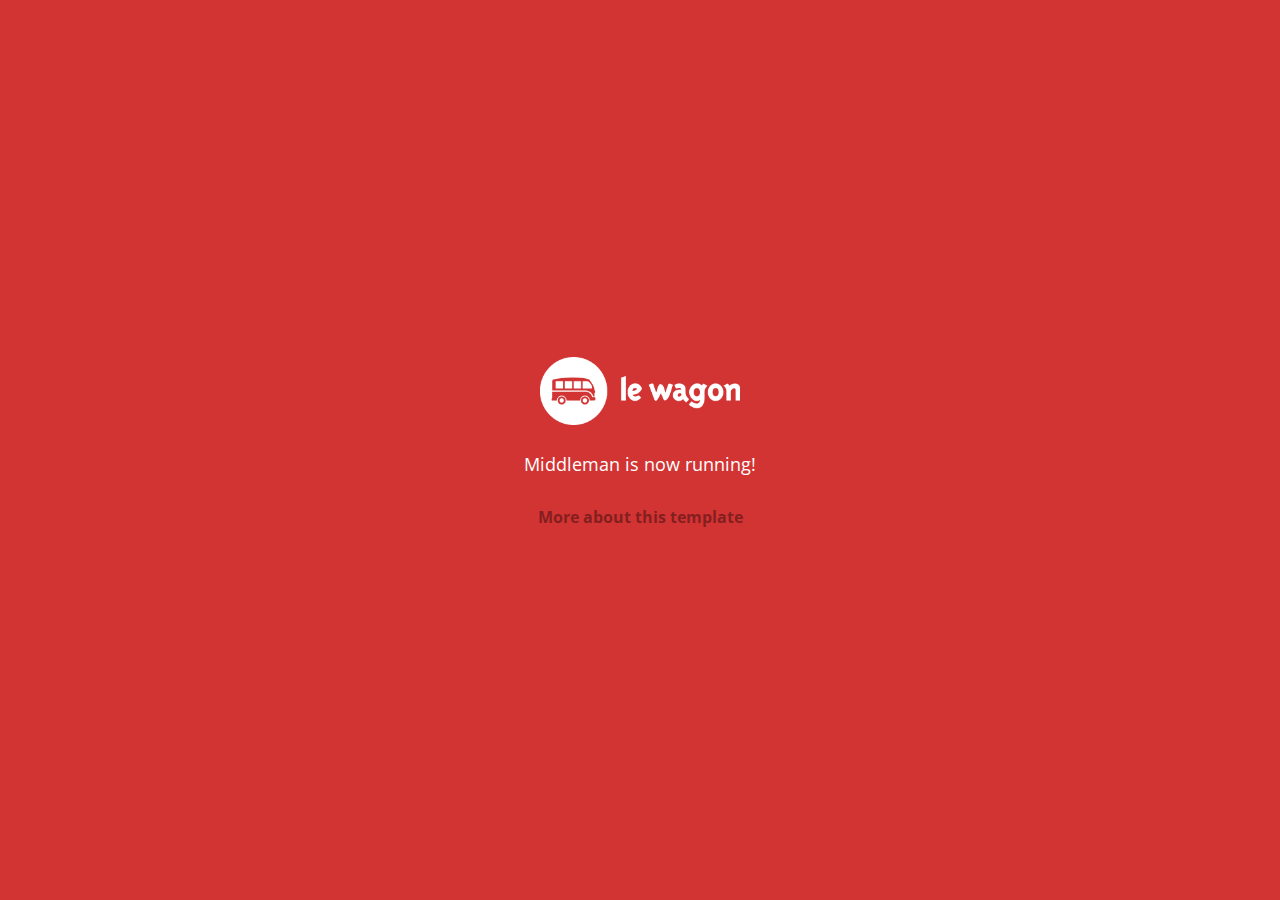
==== index.html @ cd5a6ce0 "Automated commit at 2017-08-28 08:58:34 UTC by middleman-deploy 2.0.0-alpha" ====
<!doctype html>
<html>
  <head>
    <meta charset="utf-8">
    <meta http-equiv="x-ua-compatible" content="ie=edge">
    <meta name="viewport"
          content="width=device-width, initial-scale=1, shrink-to-fit=no">
    <!-- Use the title from a page's frontmatter if it has one -->
    <title>Le Wagon - Middleman</title>
    <link href="stylesheets/application-3c48b980.css" rel="stylesheet" />
    <script src="javascripts/application-93de88c9.js"></script>
    <link href="images/favicon-f15af148.png" rel="icon" type="image/png" />
  </head>
  <body>
    <div id="home">
  <div class="home-content">
    <img src="images/logo-acc9c0ec.png" width="200" alt="Logo" />
    <p>
      Middleman is now running!
    </p>
    <p class="about">
      <a href="about.html">More about this template</a>
    </p>
  </div>
</div>

  </body>
</html>
---- stylesheets/application-3c48b980.css ----
@import url("https://fonts.googleapis.com/css?family=Open+Sans:400,300,700|Raleway:400,100,300,700,500");/*!
 * Bootstrap v3.3.7 (http://getbootstrap.com)
 * Copyright 2011-2016 Twitter, Inc.
 * Licensed under MIT (https://github.com/twbs/bootstrap/blob/master/LICENSE)
 *//*! normalize.css v3.0.3 | MIT License | github.com/necolas/normalize.css */html{font-family:sans-serif;-ms-text-size-adjust:100%;-webkit-text-size-adjust:100%}body{margin:0}article,aside,details,figcaption,figure,footer,header,hgroup,main,menu,nav,section,summary{display:block}audio,canvas,progress,video{display:inline-block;vertical-align:baseline}audio:not([controls]){display:none;height:0}[hidden],template{display:none}a{background-color:transparent}a:active,a:hover{outline:0}abbr[title]{border-bottom:1px dotted}b,strong{font-weight:bold}dfn{font-style:italic}h1{font-size:2em;margin:0.67em 0}mark{background:#ff0;color:#000}small{font-size:80%}sub,sup{font-size:75%;line-height:0;position:relative;vertical-align:baseline}sup{top:-0.5em}sub{bottom:-0.25em}img{border:0}svg:not(:root){overflow:hidden}figure{margin:1em 40px}hr{-webkit-box-sizing:content-box;box-sizing:content-box;height:0}pre{overflow:auto}code,kbd,pre,samp{font-family:monospace, monospace;font-size:1em}button,input,optgroup,select,textarea{color:inherit;font:inherit;margin:0}button{overflow:visible}button,select{text-transform:none}button,html input[type="button"],input[type="reset"],input[type="submit"]{-webkit-appearance:button;cursor:pointer}button[disabled],html input[disabled]{cursor:default}button::-moz-focus-inner,input::-moz-focus-inner{border:0;padding:0}input{line-height:normal}input[type="checkbox"],input[type="radio"]{-webkit-box-sizing:border-box;box-sizing:border-box;padding:0}input[type="number"]::-webkit-inner-spin-button,input[type="number"]::-webkit-outer-spin-button{height:auto}input[type="search"]{-webkit-appearance:textfield;-webkit-box-sizing:content-box;box-sizing:content-box}input[type="search"]::-webkit-search-cancel-button,input[type="search"]::-webkit-search-decoration{-webkit-appearance:none}fieldset{border:1px solid #c0c0c0;margin:0 2px;padding:0.35em 0.625em 0.75em}legend{border:0;padding:0}textarea{overflow:auto}optgroup{font-weight:bold}table{border-collapse:collapse;border-spacing:0}td,th{padding:0}/*! Source: https://github.com/h5bp/html5-boilerplate/blob/master/src/css/main.css */@media print{*,*:before,*:after{background:transparent !important;color:#000 !important;-webkit-box-shadow:none !important;box-shadow:none !important;text-shadow:none !important}a,a:visited{text-decoration:underline}a[href]:after{content:" (" attr(href) ")"}abbr[title]:after{content:" (" attr(title) ")"}a[href^="#"]:after,a[href^="javascript:"]:after{content:""}pre,blockquote{border:1px solid #999;page-break-inside:avoid}thead{display:table-header-group}tr,img{page-break-inside:avoid}img{max-width:100% !important}p,h2,h3{orphans:3;widows:3}h2,h3{page-break-after:avoid}.navbar{display:none}.btn>.caret,.dropup>.btn>.caret{border-top-color:#000 !important}.label{border:1px solid #000}.table{border-collapse:collapse !important}.table td,.table th{background-color:#fff !important}.table-bordered th,.table-bordered td{border:1px solid #ddd !important}}@font-face{font-family:'Glyphicons Halflings';src:url("../assets/bootstrap/glyphicons-halflings-regular-86b6f62b.eot");src:url("../assets/bootstrap/glyphicons-halflings-regular-86b6f62b.eot?#iefix") format("embedded-opentype"),url("../assets/bootstrap/glyphicons-halflings-regular-ca35b697.woff2") format("woff2"),url("../assets/bootstrap/glyphicons-halflings-regular-278e49a8.woff") format("woff"),url("../assets/bootstrap/glyphicons-halflings-regular-44bc1850.ttf") format("truetype"),url("../assets/bootstrap/glyphicons-halflings-regular-de51a849.svg#glyphicons_halflingsregular") format("svg")}.glyphicon{position:relative;top:1px;display:inline-block;font-family:'Glyphicons Halflings';font-style:normal;font-weight:normal;line-height:1;-webkit-font-smoothing:antialiased;-moz-osx-font-smoothing:grayscale}.glyphicon-asterisk:before{content:"\002a"}.glyphicon-plus:before{content:"\002b"}.glyphicon-euro:before,.glyphicon-eur:before{content:"\20ac"}.glyphicon-minus:before{content:"\2212"}.glyphicon-cloud:before{content:"\2601"}.glyphicon-envelope:before{content:"\2709"}.glyphicon-pencil:before{content:"\270f"}.glyphicon-glass:before{content:"\e001"}.glyphicon-music:before{content:"\e002"}.glyphicon-search:before{content:"\e003"}.glyphicon-heart:before{content:"\e005"}.glyphicon-star:before{content:"\e006"}.glyphicon-star-empty:before{content:"\e007"}.glyphicon-user:before{content:"\e008"}.glyphicon-film:before{content:"\e009"}.glyphicon-th-large:before{content:"\e010"}.glyphicon-th:before{content:"\e011"}.glyphicon-th-list:before{content:"\e012"}.glyphicon-ok:before{content:"\e013"}.glyphicon-remove:before{content:"\e014"}.glyphicon-zoom-in:before{content:"\e015"}.glyphicon-zoom-out:before{content:"\e016"}.glyphicon-off:before{content:"\e017"}.glyphicon-signal:before{content:"\e018"}.glyphicon-cog:before{content:"\e019"}.glyphicon-trash:before{content:"\e020"}.glyphicon-home:before{content:"\e021"}.glyphicon-file:before{content:"\e022"}.glyphicon-time:before{content:"\e023"}.glyphicon-road:before{content:"\e024"}.glyphicon-download-alt:before{content:"\e025"}.glyphicon-download:before{content:"\e026"}.glyphicon-upload:before{content:"\e027"}.glyphicon-inbox:before{content:"\e028"}.glyphicon-play-circle:before{content:"\e029"}.glyphicon-repeat:before{content:"\e030"}.glyphicon-refresh:before{content:"\e031"}.glyphicon-list-alt:before{content:"\e032"}.glyphicon-lock:before{content:"\e033"}.glyphicon-flag:before{content:"\e034"}.glyphicon-headphones:before{content:"\e035"}.glyphicon-volume-off:before{content:"\e036"}.glyphicon-volume-down:before{content:"\e037"}.glyphicon-volume-up:before{content:"\e038"}.glyphicon-qrcode:before{content:"\e039"}.glyphicon-barcode:before{content:"\e040"}.glyphicon-tag:before{content:"\e041"}.glyphicon-tags:before{content:"\e042"}.glyphicon-book:before{content:"\e043"}.glyphicon-bookmark:before{content:"\e044"}.glyphicon-print:before{content:"\e045"}.glyphicon-camera:before{content:"\e046"}.glyphicon-font:before{content:"\e047"}.glyphicon-bold:before{content:"\e048"}.glyphicon-italic:before{content:"\e049"}.glyphicon-text-height:before{content:"\e050"}.glyphicon-text-width:before{content:"\e051"}.glyphicon-align-left:before{content:"\e052"}.glyphicon-align-center:before{content:"\e053"}.glyphicon-align-right:before{content:"\e054"}.glyphicon-align-justify:before{content:"\e055"}.glyphicon-list:before{content:"\e056"}.glyphicon-indent-left:before{content:"\e057"}.glyphicon-indent-right:before{content:"\e058"}.glyphicon-facetime-video:before{content:"\e059"}.glyphicon-picture:before{content:"\e060"}.glyphicon-map-marker:before{content:"\e062"}.glyphicon-adjust:before{content:"\e063"}.glyphicon-tint:before{content:"\e064"}.glyphicon-edit:before{content:"\e065"}.glyphicon-share:before{content:"\e066"}.glyphicon-check:before{content:"\e067"}.glyphicon-move:before{content:"\e068"}.glyphicon-step-backward:before{content:"\e069"}.glyphicon-fast-backward:before{content:"\e070"}.glyphicon-backward:before{content:"\e071"}.glyphicon-play:before{content:"\e072"}.glyphicon-pause:before{content:"\e073"}.glyphicon-stop:before{content:"\e074"}.glyphicon-forward:before{content:"\e075"}.glyphicon-fast-forward:before{content:"\e076"}.glyphicon-step-forward:before{content:"\e077"}.glyphicon-eject:before{content:"\e078"}.glyphicon-chevron-left:before{content:"\e079"}.glyphicon-chevron-right:before{content:"\e080"}.glyphicon-plus-sign:before{content:"\e081"}.glyphicon-minus-sign:before{content:"\e082"}.glyphicon-remove-sign:before{content:"\e083"}.glyphicon-ok-sign:before{content:"\e084"}.glyphicon-question-sign:before{content:"\e085"}.glyphicon-info-sign:before{content:"\e086"}.glyphicon-screenshot:before{content:"\e087"}.glyphicon-remove-circle:before{content:"\e088"}.glyphicon-ok-circle:before{content:"\e089"}.glyphicon-ban-circle:before{content:"\e090"}.glyphicon-arrow-left:before{content:"\e091"}.glyphicon-arrow-right:before{content:"\e092"}.glyphicon-arrow-up:before{content:"\e093"}.glyphicon-arrow-down:before{content:"\e094"}.glyphicon-share-alt:before{content:"\e095"}.glyphicon-resize-full:before{content:"\e096"}.glyphicon-resize-small:before{content:"\e097"}.glyphicon-exclamation-sign:before{content:"\e101"}.glyphicon-gift:before{content:"\e102"}.glyphicon-leaf:before{content:"\e103"}.glyphicon-fire:before{content:"\e104"}.glyphicon-eye-open:before{content:"\e105"}.glyphicon-eye-close:before{content:"\e106"}.glyphicon-warning-sign:before{content:"\e107"}.glyphicon-plane:before{content:"\e108"}.glyphicon-calendar:before{content:"\e109"}.glyphicon-random:before{content:"\e110"}.glyphicon-comment:before{content:"\e111"}.glyphicon-magnet:before{content:"\e112"}.glyphicon-chevron-up:before{content:"\e113"}.glyphicon-chevron-down:before{content:"\e114"}.glyphicon-retweet:before{content:"\e115"}.glyphicon-shopping-cart:before{content:"\e116"}.glyphicon-folder-close:before{content:"\e117"}.glyphicon-folder-open:before{content:"\e118"}.glyphicon-resize-vertical:before{content:"\e119"}.glyphicon-resize-horizontal:before{content:"\e120"}.glyphicon-hdd:before{content:"\e121"}.glyphicon-bullhorn:before{content:"\e122"}.glyphicon-bell:before{content:"\e123"}.glyphicon-certificate:before{content:"\e124"}.glyphicon-thumbs-up:before{content:"\e125"}.glyphicon-thumbs-down:before{content:"\e126"}.glyphicon-hand-right:before{content:"\e127"}.glyphicon-hand-left:before{content:"\e128"}.glyphicon-hand-up:before{content:"\e129"}.glyphicon-hand-down:before{content:"\e130"}.glyphicon-circle-arrow-right:before{content:"\e131"}.glyphicon-circle-arrow-left:before{content:"\e132"}.glyphicon-circle-arrow-up:before{content:"\e133"}.glyphicon-circle-arrow-down:before{content:"\e134"}.glyphicon-globe:before{content:"\e135"}.glyphicon-wrench:before{content:"\e136"}.glyphicon-tasks:before{content:"\e137"}.glyphicon-filter:before{content:"\e138"}.glyphicon-briefcase:before{content:"\e139"}.glyphicon-fullscreen:before{content:"\e140"}.glyphicon-dashboard:before{content:"\e141"}.glyphicon-paperclip:before{content:"\e142"}.glyphicon-heart-empty:before{content:"\e143"}.glyphicon-link:before{content:"\e144"}.glyphicon-phone:before{content:"\e145"}.glyphicon-pushpin:before{content:"\e146"}.glyphicon-usd:before{content:"\e148"}.glyphicon-gbp:before{content:"\e149"}.glyphicon-sort:before{content:"\e150"}.glyphicon-sort-by-alphabet:before{content:"\e151"}.glyphicon-sort-by-alphabet-alt:before{content:"\e152"}.glyphicon-sort-by-order:before{content:"\e153"}.glyphicon-sort-by-order-alt:before{content:"\e154"}.glyphicon-sort-by-attributes:before{content:"\e155"}.glyphicon-sort-by-attributes-alt:before{content:"\e156"}.glyphicon-unchecked:before{content:"\e157"}.glyphicon-expand:before{content:"\e158"}.glyphicon-collapse-down:before{content:"\e159"}.glyphicon-collapse-up:before{content:"\e160"}.glyphicon-log-in:before{content:"\e161"}.glyphicon-flash:before{content:"\e162"}.glyphicon-log-out:before{content:"\e163"}.glyphicon-new-window:before{content:"\e164"}.glyphicon-record:before{content:"\e165"}.glyphicon-save:before{content:"\e166"}.glyphicon-open:before{content:"\e167"}.glyphicon-saved:before{content:"\e168"}.glyphicon-import:before{content:"\e169"}.glyphicon-export:before{content:"\e170"}.glyphicon-send:before{content:"\e171"}.glyphicon-floppy-disk:before{content:"\e172"}.glyphicon-floppy-saved:before{content:"\e173"}.glyphicon-floppy-remove:before{content:"\e174"}.glyphicon-floppy-save:before{content:"\e175"}.glyphicon-floppy-open:before{content:"\e176"}.glyphicon-credit-card:before{content:"\e177"}.glyphicon-transfer:before{content:"\e178"}.glyphicon-cutlery:before{content:"\e179"}.glyphicon-header:before{content:"\e180"}.glyphicon-compressed:before{content:"\e181"}.glyphicon-earphone:before{content:"\e182"}.glyphicon-phone-alt:before{content:"\e183"}.glyphicon-tower:before{content:"\e184"}.glyphicon-stats:before{content:"\e185"}.glyphicon-sd-video:before{content:"\e186"}.glyphicon-hd-video:before{content:"\e187"}.glyphicon-subtitles:before{content:"\e188"}.glyphicon-sound-stereo:before{content:"\e189"}.glyphicon-sound-dolby:before{content:"\e190"}.glyphicon-sound-5-1:before{content:"\e191"}.glyphicon-sound-6-1:before{content:"\e192"}.glyphicon-sound-7-1:before{content:"\e193"}.glyphicon-copyright-mark:before{content:"\e194"}.glyphicon-registration-mark:before{content:"\e195"}.glyphicon-cloud-download:before{content:"\e197"}.glyphicon-cloud-upload:before{content:"\e198"}.glyphicon-tree-conifer:before{content:"\e199"}.glyphicon-tree-deciduous:before{content:"\e200"}.glyphicon-cd:before{content:"\e201"}.glyphicon-save-file:before{content:"\e202"}.glyphicon-open-file:before{content:"\e203"}.glyphicon-level-up:before{content:"\e204"}.glyphicon-copy:before{content:"\e205"}.glyphicon-paste:before{content:"\e206"}.glyphicon-alert:before{content:"\e209"}.glyphicon-equalizer:before{content:"\e210"}.glyphicon-king:before{content:"\e211"}.glyphicon-queen:before{content:"\e212"}.glyphicon-pawn:before{content:"\e213"}.glyphicon-bishop:before{content:"\e214"}.glyphicon-knight:before{content:"\e215"}.glyphicon-baby-formula:before{content:"\e216"}.glyphicon-tent:before{content:"\26fa"}.glyphicon-blackboard:before{content:"\e218"}.glyphicon-bed:before{content:"\e219"}.glyphicon-apple:before{content:"\f8ff"}.glyphicon-erase:before{content:"\e221"}.glyphicon-hourglass:before{content:"\231b"}.glyphicon-lamp:before{content:"\e223"}.glyphicon-duplicate:before{content:"\e224"}.glyphicon-piggy-bank:before{content:"\e225"}.glyphicon-scissors:before{content:"\e226"}.glyphicon-bitcoin:before{content:"\e227"}.glyphicon-btc:before{content:"\e227"}.glyphicon-xbt:before{content:"\e227"}.glyphicon-yen:before{content:"\00a5"}.glyphicon-jpy:before{content:"\00a5"}.glyphicon-ruble:before{content:"\20bd"}.glyphicon-rub:before{content:"\20bd"}.glyphicon-scale:before{content:"\e230"}.glyphicon-ice-lolly:before{content:"\e231"}.glyphicon-ice-lolly-tasted:before{content:"\e232"}.glyphicon-education:before{content:"\e233"}.glyphicon-option-horizontal:before{content:"\e234"}.glyphicon-option-vertical:before{content:"\e235"}.glyphicon-menu-hamburger:before{content:"\e236"}.glyphicon-modal-window:before{content:"\e237"}.glyphicon-oil:before{content:"\e238"}.glyphicon-grain:before{content:"\e239"}.glyphicon-sunglasses:before{content:"\e240"}.glyphicon-text-size:before{content:"\e241"}.glyphicon-text-color:before{content:"\e242"}.glyphicon-text-background:before{content:"\e243"}.glyphicon-object-align-top:before{content:"\e244"}.glyphicon-object-align-bottom:before{content:"\e245"}.glyphicon-object-align-horizontal:before{content:"\e246"}.glyphicon-object-align-left:before{content:"\e247"}.glyphicon-object-align-vertical:before{content:"\e248"}.glyphicon-object-align-right:before{content:"\e249"}.glyphicon-triangle-right:before{content:"\e250"}.glyphicon-triangle-left:before{content:"\e251"}.glyphicon-triangle-bottom:before{content:"\e252"}.glyphicon-triangle-top:before{content:"\e253"}.glyphicon-console:before{content:"\e254"}.glyphicon-superscript:before{content:"\e255"}.glyphicon-subscript:before{content:"\e256"}.glyphicon-menu-left:before{content:"\e257"}.glyphicon-menu-right:before{content:"\e258"}.glyphicon-menu-down:before{content:"\e259"}.glyphicon-menu-up:before{content:"\e260"}*{-webkit-box-sizing:border-box;box-sizing:border-box}*:before,*:after{-webkit-box-sizing:border-box;box-sizing:border-box}html{font-size:10px;-webkit-tap-highlight-color:transparent}body{font-family:"Open Sans", "Helvetica", "sans-serif";font-size:18px;line-height:1.42857143;color:#333333;background-color:#F4F4F4}input,button,select,textarea{font-family:inherit;font-size:inherit;line-height:inherit}a{color:#469AE0;text-decoration:none}a:hover,a:focus{color:#1f74ba;text-decoration:underline}a:focus{outline:5px auto -webkit-focus-ring-color;outline-offset:-2px}figure{margin:0}img{vertical-align:middle}.img-responsive{display:block;max-width:100%;height:auto}.img-rounded{border-radius:2px}.img-thumbnail{padding:4px;line-height:1.42857143;background-color:#F4F4F4;border:1px solid #ddd;border-radius:2px;-webkit-transition:all 0.2s ease-in-out;transition:all 0.2s ease-in-out;display:inline-block;max-width:100%;height:auto}.img-circle{border-radius:50%}hr{margin-top:25px;margin-bottom:25px;border:0;border-top:1px solid #eeeeee}.sr-only{position:absolute;width:1px;height:1px;margin:-1px;padding:0;overflow:hidden;clip:rect(0, 0, 0, 0);border:0}.sr-only-focusable:active,.sr-only-focusable:focus{position:static;width:auto;height:auto;margin:0;overflow:visible;clip:auto}[role="button"]{cursor:pointer}h1,h2,h3,h4,h5,h6,.h1,.h2,.h3,.h4,.h5,.h6{font-family:"Raleway", "Helvetica", "sans-serif";font-weight:500;line-height:1.1;color:inherit}h1 small,h1 .small,h2 small,h2 .small,h3 small,h3 .small,h4 small,h4 .small,h5 small,h5 .small,h6 small,h6 .small,.h1 small,.h1 .small,.h2 small,.h2 .small,.h3 small,.h3 .small,.h4 small,.h4 .small,.h5 small,.h5 .small,.h6 small,.h6 .small{font-weight:normal;line-height:1;color:#777777}h1,.h1,h2,.h2,h3,.h3{margin-top:25px;margin-bottom:12.5px}h1 small,h1 .small,.h1 small,.h1 .small,h2 small,h2 .small,.h2 small,.h2 .small,h3 small,h3 .small,.h3 small,.h3 .small{font-size:65%}h4,.h4,h5,.h5,h6,.h6{margin-top:12.5px;margin-bottom:12.5px}h4 small,h4 .small,.h4 small,.h4 .small,h5 small,h5 .small,.h5 small,.h5 .small,h6 small,h6 .small,.h6 small,.h6 .small{font-size:75%}h1,.h1{font-size:46px}h2,.h2{font-size:38px}h3,.h3{font-size:31px}h4,.h4{font-size:23px}h5,.h5{font-size:18px}h6,.h6{font-size:16px}p{margin:0 0 12.5px}.lead{margin-bottom:25px;font-size:20px;font-weight:300;line-height:1.4}@media (min-width: 768px){.lead{font-size:27px}}small,.small{font-size:88%}mark,.mark{background-color:#fcf8e3;padding:.2em}.text-left{text-align:left}.text-right{text-align:right}.text-center{text-align:center}.text-justify{text-align:justify}.text-nowrap{white-space:nowrap}.text-lowercase{text-transform:lowercase}.text-uppercase,.initialism{text-transform:uppercase}.text-capitalize{text-transform:capitalize}.text-muted{color:#777777}.text-primary{color:#469AE0}a.text-primary:hover,a.text-primary:focus{color:#2381d0}.text-success{color:#3c763d}a.text-success:hover,a.text-success:focus{color:#2b542c}.text-info{color:#31708f}a.text-info:hover,a.text-info:focus{color:#245269}.text-warning{color:#8a6d3b}a.text-warning:hover,a.text-warning:focus{color:#66512c}.text-danger{color:#a94442}a.text-danger:hover,a.text-danger:focus{color:#843534}.bg-primary{color:#fff}.bg-primary{background-color:#469AE0}a.bg-primary:hover,a.bg-primary:focus{background-color:#2381d0}.bg-success{background-color:#dff0d8}a.bg-success:hover,a.bg-success:focus{background-color:#c1e2b3}.bg-info{background-color:#d9edf7}a.bg-info:hover,a.bg-info:focus{background-color:#afd9ee}.bg-warning{background-color:#fcf8e3}a.bg-warning:hover,a.bg-warning:focus{background-color:#f7ecb5}.bg-danger{background-color:#f2dede}a.bg-danger:hover,a.bg-danger:focus{background-color:#e4b9b9}.page-header{padding-bottom:11.5px;margin:50px 0 25px;border-bottom:1px solid #eeeeee}ul,ol{margin-top:0;margin-bottom:12.5px}ul ul,ul ol,ol ul,ol ol{margin-bottom:0}.list-unstyled{padding-left:0;list-style:none}.list-inline{padding-left:0;list-style:none;margin-left:-5px}.list-inline>li{display:inline-block;padding-left:5px;padding-right:5px}dl{margin-top:0;margin-bottom:25px}dt,dd{line-height:1.42857143}dt{font-weight:bold}dd{margin-left:0}.dl-horizontal dd:before,.dl-horizontal dd:after{content:" ";display:table}.dl-horizontal dd:after{clear:both}@media (min-width: 768px){.dl-horizontal dt{float:left;width:160px;clear:left;text-align:right;overflow:hidden;text-overflow:ellipsis;white-space:nowrap}.dl-horizontal dd{margin-left:180px}}abbr[title],abbr[data-original-title]{cursor:help;border-bottom:1px dotted #777777}.initialism{font-size:90%}blockquote{padding:12.5px 25px;margin:0 0 25px;font-size:22.5px;border-left:5px solid #eeeeee}blockquote p:last-child,blockquote ul:last-child,blockquote ol:last-child{margin-bottom:0}blockquote footer,blockquote small,blockquote .small{display:block;font-size:80%;line-height:1.42857143;color:#777777}blockquote footer:before,blockquote small:before,blockquote .small:before{content:'\2014 \00A0'}.blockquote-reverse,blockquote.pull-right{padding-right:15px;padding-left:0;border-right:5px solid #eeeeee;border-left:0;text-align:right}.blockquote-reverse footer:before,.blockquote-reverse small:before,.blockquote-reverse .small:before,blockquote.pull-right footer:before,blockquote.pull-right small:before,blockquote.pull-right .small:before{content:''}.blockquote-reverse footer:after,.blockquote-reverse small:after,.blockquote-reverse .small:after,blockquote.pull-right footer:after,blockquote.pull-right small:after,blockquote.pull-right .small:after{content:'\00A0 \2014'}address{margin-bottom:25px;font-style:normal;line-height:1.42857143}code,kbd,pre,samp{font-family:Menlo, Monaco, Consolas, "Courier New", monospace}code{padding:2px 4px;font-size:90%;color:#c7254e;background-color:#f9f2f4;border-radius:2px}kbd{padding:2px 4px;font-size:90%;color:#fff;background-color:#333;border-radius:2px;-webkit-box-shadow:inset 0 -1px 0 rgba(0,0,0,0.25);box-shadow:inset 0 -1px 0 rgba(0,0,0,0.25)}kbd kbd{padding:0;font-size:100%;font-weight:bold;-webkit-box-shadow:none;box-shadow:none}pre{display:block;padding:12px;margin:0 0 12.5px;font-size:17px;line-height:1.42857143;word-break:break-all;word-wrap:break-word;color:#333333;background-color:#f5f5f5;border:1px solid #ccc;border-radius:2px}pre code{padding:0;font-size:inherit;color:inherit;white-space:pre-wrap;background-color:transparent;border-radius:0}.pre-scrollable{max-height:340px;overflow-y:scroll}.container{margin-right:auto;margin-left:auto;padding-left:15px;padding-right:15px}.container:before,.container:after{content:" ";display:table}.container:after{clear:both}@media (min-width: 768px){.container{width:750px}}@media (min-width: 992px){.container{width:970px}}@media (min-width: 1200px){.container{width:1170px}}.container-fluid{margin-right:auto;margin-left:auto;padding-left:15px;padding-right:15px}.container-fluid:before,.container-fluid:after{content:" ";display:table}.container-fluid:after{clear:both}.row{margin-left:-15px;margin-right:-15px}.row:before,.row:after{content:" ";display:table}.row:after{clear:both}.col-xs-1,.col-sm-1,.col-md-1,.col-lg-1,.col-xs-2,.col-sm-2,.col-md-2,.col-lg-2,.col-xs-3,.col-sm-3,.col-md-3,.col-lg-3,.col-xs-4,.col-sm-4,.col-md-4,.col-lg-4,.col-xs-5,.col-sm-5,.col-md-5,.col-lg-5,.col-xs-6,.col-sm-6,.col-md-6,.col-lg-6,.col-xs-7,.col-sm-7,.col-md-7,.col-lg-7,.col-xs-8,.col-sm-8,.col-md-8,.col-lg-8,.col-xs-9,.col-sm-9,.col-md-9,.col-lg-9,.col-xs-10,.col-sm-10,.col-md-10,.col-lg-10,.col-xs-11,.col-sm-11,.col-md-11,.col-lg-11,.col-xs-12,.col-sm-12,.col-md-12,.col-lg-12{position:relative;min-height:1px;padding-left:15px;padding-right:15px}.col-xs-1,.col-xs-2,.col-xs-3,.col-xs-4,.col-xs-5,.col-xs-6,.col-xs-7,.col-xs-8,.col-xs-9,.col-xs-10,.col-xs-11,.col-xs-12{float:left}.col-xs-1{width:8.33333333%}.col-xs-2{width:16.66666667%}.col-xs-3{width:25%}.col-xs-4{width:33.33333333%}.col-xs-5{width:41.66666667%}.col-xs-6{width:50%}.col-xs-7{width:58.33333333%}.col-xs-8{width:66.66666667%}.col-xs-9{width:75%}.col-xs-10{width:83.33333333%}.col-xs-11{width:91.66666667%}.col-xs-12{width:100%}.col-xs-pull-0{right:auto}.col-xs-pull-1{right:8.33333333%}.col-xs-pull-2{right:16.66666667%}.col-xs-pull-3{right:25%}.col-xs-pull-4{right:33.33333333%}.col-xs-pull-5{right:41.66666667%}.col-xs-pull-6{right:50%}.col-xs-pull-7{right:58.33333333%}.col-xs-pull-8{right:66.66666667%}.col-xs-pull-9{right:75%}.col-xs-pull-10{right:83.33333333%}.col-xs-pull-11{right:91.66666667%}.col-xs-pull-12{right:100%}.col-xs-push-0{left:auto}.col-xs-push-1{left:8.33333333%}.col-xs-push-2{left:16.66666667%}.col-xs-push-3{left:25%}.col-xs-push-4{left:33.33333333%}.col-xs-push-5{left:41.66666667%}.col-xs-push-6{left:50%}.col-xs-push-7{left:58.33333333%}.col-xs-push-8{left:66.66666667%}.col-xs-push-9{left:75%}.col-xs-push-10{left:83.33333333%}.col-xs-push-11{left:91.66666667%}.col-xs-push-12{left:100%}.col-xs-offset-0{margin-left:0%}.col-xs-offset-1{margin-left:8.33333333%}.col-xs-offset-2{margin-left:16.66666667%}.col-xs-offset-3{margin-left:25%}.col-xs-offset-4{margin-left:33.33333333%}.col-xs-offset-5{margin-left:41.66666667%}.col-xs-offset-6{margin-left:50%}.col-xs-offset-7{margin-left:58.33333333%}.col-xs-offset-8{margin-left:66.66666667%}.col-xs-offset-9{margin-left:75%}.col-xs-offset-10{margin-left:83.33333333%}.col-xs-offset-11{margin-left:91.66666667%}.col-xs-offset-12{margin-left:100%}@media (min-width: 768px){.col-sm-1,.col-sm-2,.col-sm-3,.col-sm-4,.col-sm-5,.col-sm-6,.col-sm-7,.col-sm-8,.col-sm-9,.col-sm-10,.col-sm-11,.col-sm-12{float:left}.col-sm-1{width:8.33333333%}.col-sm-2{width:16.66666667%}.col-sm-3{width:25%}.col-sm-4{width:33.33333333%}.col-sm-5{width:41.66666667%}.col-sm-6{width:50%}.col-sm-7{width:58.33333333%}.col-sm-8{width:66.66666667%}.col-sm-9{width:75%}.col-sm-10{width:83.33333333%}.col-sm-11{width:91.66666667%}.col-sm-12{width:100%}.col-sm-pull-0{right:auto}.col-sm-pull-1{right:8.33333333%}.col-sm-pull-2{right:16.66666667%}.col-sm-pull-3{right:25%}.col-sm-pull-4{right:33.33333333%}.col-sm-pull-5{right:41.66666667%}.col-sm-pull-6{right:50%}.col-sm-pull-7{right:58.33333333%}.col-sm-pull-8{right:66.66666667%}.col-sm-pull-9{right:75%}.col-sm-pull-10{right:83.33333333%}.col-sm-pull-11{right:91.66666667%}.col-sm-pull-12{right:100%}.col-sm-push-0{left:auto}.col-sm-push-1{left:8.33333333%}.col-sm-push-2{left:16.66666667%}.col-sm-push-3{left:25%}.col-sm-push-4{left:33.33333333%}.col-sm-push-5{left:41.66666667%}.col-sm-push-6{left:50%}.col-sm-push-7{left:58.33333333%}.col-sm-push-8{left:66.66666667%}.col-sm-push-9{left:75%}.col-sm-push-10{left:83.33333333%}.col-sm-push-11{left:91.66666667%}.col-sm-push-12{left:100%}.col-sm-offset-0{margin-left:0%}.col-sm-offset-1{margin-left:8.33333333%}.col-sm-offset-2{margin-left:16.66666667%}.col-sm-offset-3{margin-left:25%}.col-sm-offset-4{margin-left:33.33333333%}.col-sm-offset-5{margin-left:41.66666667%}.col-sm-offset-6{margin-left:50%}.col-sm-offset-7{margin-left:58.33333333%}.col-sm-offset-8{margin-left:66.66666667%}.col-sm-offset-9{margin-left:75%}.col-sm-offset-10{margin-left:83.33333333%}.col-sm-offset-11{margin-left:91.66666667%}.col-sm-offset-12{margin-left:100%}}@media (min-width: 992px){.col-md-1,.col-md-2,.col-md-3,.col-md-4,.col-md-5,.col-md-6,.col-md-7,.col-md-8,.col-md-9,.col-md-10,.col-md-11,.col-md-12{float:left}.col-md-1{width:8.33333333%}.col-md-2{width:16.66666667%}.col-md-3{width:25%}.col-md-4{width:33.33333333%}.col-md-5{width:41.66666667%}.col-md-6{width:50%}.col-md-7{width:58.33333333%}.col-md-8{width:66.66666667%}.col-md-9{width:75%}.col-md-10{width:83.33333333%}.col-md-11{width:91.66666667%}.col-md-12{width:100%}.col-md-pull-0{right:auto}.col-md-pull-1{right:8.33333333%}.col-md-pull-2{right:16.66666667%}.col-md-pull-3{right:25%}.col-md-pull-4{right:33.33333333%}.col-md-pull-5{right:41.66666667%}.col-md-pull-6{right:50%}.col-md-pull-7{right:58.33333333%}.col-md-pull-8{right:66.66666667%}.col-md-pull-9{right:75%}.col-md-pull-10{right:83.33333333%}.col-md-pull-11{right:91.66666667%}.col-md-pull-12{right:100%}.col-md-push-0{left:auto}.col-md-push-1{left:8.33333333%}.col-md-push-2{left:16.66666667%}.col-md-push-3{left:25%}.col-md-push-4{left:33.33333333%}.col-md-push-5{left:41.66666667%}.col-md-push-6{left:50%}.col-md-push-7{left:58.33333333%}.col-md-push-8{left:66.66666667%}.col-md-push-9{left:75%}.col-md-push-10{left:83.33333333%}.col-md-push-11{left:91.66666667%}.col-md-push-12{left:100%}.col-md-offset-0{margin-left:0%}.col-md-offset-1{margin-left:8.33333333%}.col-md-offset-2{margin-left:16.66666667%}.col-md-offset-3{margin-left:25%}.col-md-offset-4{margin-left:33.33333333%}.col-md-offset-5{margin-left:41.66666667%}.col-md-offset-6{margin-left:50%}.col-md-offset-7{margin-left:58.33333333%}.col-md-offset-8{margin-left:66.66666667%}.col-md-offset-9{margin-left:75%}.col-md-offset-10{margin-left:83.33333333%}.col-md-offset-11{margin-left:91.66666667%}.col-md-offset-12{margin-left:100%}}@media (min-width: 1200px){.col-lg-1,.col-lg-2,.col-lg-3,.col-lg-4,.col-lg-5,.col-lg-6,.col-lg-7,.col-lg-8,.col-lg-9,.col-lg-10,.col-lg-11,.col-lg-12{float:left}.col-lg-1{width:8.33333333%}.col-lg-2{width:16.66666667%}.col-lg-3{width:25%}.col-lg-4{width:33.33333333%}.col-lg-5{width:41.66666667%}.col-lg-6{width:50%}.col-lg-7{width:58.33333333%}.col-lg-8{width:66.66666667%}.col-lg-9{width:75%}.col-lg-10{width:83.33333333%}.col-lg-11{width:91.66666667%}.col-lg-12{width:100%}.col-lg-pull-0{right:auto}.col-lg-pull-1{right:8.33333333%}.col-lg-pull-2{right:16.66666667%}.col-lg-pull-3{right:25%}.col-lg-pull-4{right:33.33333333%}.col-lg-pull-5{right:41.66666667%}.col-lg-pull-6{right:50%}.col-lg-pull-7{right:58.33333333%}.col-lg-pull-8{right:66.66666667%}.col-lg-pull-9{right:75%}.col-lg-pull-10{right:83.33333333%}.col-lg-pull-11{right:91.66666667%}.col-lg-pull-12{right:100%}.col-lg-push-0{left:auto}.col-lg-push-1{left:8.33333333%}.col-lg-push-2{left:16.66666667%}.col-lg-push-3{left:25%}.col-lg-push-4{left:33.33333333%}.col-lg-push-5{left:41.66666667%}.col-lg-push-6{left:50%}.col-lg-push-7{left:58.33333333%}.col-lg-push-8{left:66.66666667%}.col-lg-push-9{left:75%}.col-lg-push-10{left:83.33333333%}.col-lg-push-11{left:91.66666667%}.col-lg-push-12{left:100%}.col-lg-offset-0{margin-left:0%}.col-lg-offset-1{margin-left:8.33333333%}.col-lg-offset-2{margin-left:16.66666667%}.col-lg-offset-3{margin-left:25%}.col-lg-offset-4{margin-left:33.33333333%}.col-lg-offset-5{margin-left:41.66666667%}.col-lg-offset-6{margin-left:50%}.col-lg-offset-7{margin-left:58.33333333%}.col-lg-offset-8{margin-left:66.66666667%}.col-lg-offset-9{margin-left:75%}.col-lg-offset-10{margin-left:83.33333333%}.col-lg-offset-11{margin-left:91.66666667%}.col-lg-offset-12{margin-left:100%}}table{background-color:transparent}caption{padding-top:8px;padding-bottom:8px;color:#777777;text-align:left}th{text-align:left}.table{width:100%;max-width:100%;margin-bottom:25px}.table>thead>tr>th,.table>thead>tr>td,.table>tbody>tr>th,.table>tbody>tr>td,.table>tfoot>tr>th,.table>tfoot>tr>td{padding:8px;line-height:1.42857143;vertical-align:top;border-top:1px solid #ddd}.table>thead>tr>th{vertical-align:bottom;border-bottom:2px solid #ddd}.table>caption+thead>tr:first-child>th,.table>caption+thead>tr:first-child>td,.table>colgroup+thead>tr:first-child>th,.table>colgroup+thead>tr:first-child>td,.table>thead:first-child>tr:first-child>th,.table>thead:first-child>tr:first-child>td{border-top:0}.table>tbody+tbody{border-top:2px solid #ddd}.table .table{background-color:#F4F4F4}.table-condensed>thead>tr>th,.table-condensed>thead>tr>td,.table-condensed>tbody>tr>th,.table-condensed>tbody>tr>td,.table-condensed>tfoot>tr>th,.table-condensed>tfoot>tr>td{padding:5px}.table-bordered{border:1px solid #ddd}.table-bordered>thead>tr>th,.table-bordered>thead>tr>td,.table-bordered>tbody>tr>th,.table-bordered>tbody>tr>td,.table-bordered>tfoot>tr>th,.table-bordered>tfoot>tr>td{border:1px solid #ddd}.table-bordered>thead>tr>th,.table-bordered>thead>tr>td{border-bottom-width:2px}.table-striped>tbody>tr:nth-of-type(odd){background-color:#f9f9f9}.table-hover>tbody>tr:hover{background-color:#f5f5f5}table col[class*="col-"]{position:static;float:none;display:table-column}table td[class*="col-"],table th[class*="col-"]{position:static;float:none;display:table-cell}.table>thead>tr>td.active,.table>thead>tr>th.active,.table>thead>tr.active>td,.table>thead>tr.active>th,.table>tbody>tr>td.active,.table>tbody>tr>th.active,.table>tbody>tr.active>td,.table>tbody>tr.active>th,.table>tfoot>tr>td.active,.table>tfoot>tr>th.active,.table>tfoot>tr.active>td,.table>tfoot>tr.active>th{background-color:#f5f5f5}.table-hover>tbody>tr>td.active:hover,.table-hover>tbody>tr>th.active:hover,.table-hover>tbody>tr.active:hover>td,.table-hover>tbody>tr:hover>.active,.table-hover>tbody>tr.active:hover>th{background-color:#e8e8e8}.table>thead>tr>td.success,.table>thead>tr>th.success,.table>thead>tr.success>td,.table>thead>tr.success>th,.table>tbody>tr>td.success,.table>tbody>tr>th.success,.table>tbody>tr.success>td,.table>tbody>tr.success>th,.table>tfoot>tr>td.success,.table>tfoot>tr>th.success,.table>tfoot>tr.success>td,.table>tfoot>tr.success>th{background-color:#dff0d8}.table-hover>tbody>tr>td.success:hover,.table-hover>tbody>tr>th.success:hover,.table-hover>tbody>tr.success:hover>td,.table-hover>tbody>tr:hover>.success,.table-hover>tbody>tr.success:hover>th{background-color:#d0e9c6}.table>thead>tr>td.info,.table>thead>tr>th.info,.table>thead>tr.info>td,.table>thead>tr.info>th,.table>tbody>tr>td.info,.table>tbody>tr>th.info,.table>tbody>tr.info>td,.table>tbody>tr.info>th,.table>tfoot>tr>td.info,.table>tfoot>tr>th.info,.table>tfoot>tr.info>td,.table>tfoot>tr.info>th{background-color:#d9edf7}.table-hover>tbody>tr>td.info:hover,.table-hover>tbody>tr>th.info:hover,.table-hover>tbody>tr.info:hover>td,.table-hover>tbody>tr:hover>.info,.table-hover>tbody>tr.info:hover>th{background-color:#c4e3f3}.table>thead>tr>td.warning,.table>thead>tr>th.warning,.table>thead>tr.warning>td,.table>thead>tr.warning>th,.table>tbody>tr>td.warning,.table>tbody>tr>th.warning,.table>tbody>tr.warning>td,.table>tbody>tr.warning>th,.table>tfoot>tr>td.warning,.table>tfoot>tr>th.warning,.table>tfoot>tr.warning>td,.table>tfoot>tr.warning>th{background-color:#fcf8e3}.table-hover>tbody>tr>td.warning:hover,.table-hover>tbody>tr>th.warning:hover,.table-hover>tbody>tr.warning:hover>td,.table-hover>tbody>tr:hover>.warning,.table-hover>tbody>tr.warning:hover>th{background-color:#faf2cc}.table>thead>tr>td.danger,.table>thead>tr>th.danger,.table>thead>tr.danger>td,.table>thead>tr.danger>th,.table>tbody>tr>td.danger,.table>tbody>tr>th.danger,.table>tbody>tr.danger>td,.table>tbody>tr.danger>th,.table>tfoot>tr>td.danger,.table>tfoot>tr>th.danger,.table>tfoot>tr.danger>td,.table>tfoot>tr.danger>th{background-color:#f2dede}.table-hover>tbody>tr>td.danger:hover,.table-hover>tbody>tr>th.danger:hover,.table-hover>tbody>tr.danger:hover>td,.table-hover>tbody>tr:hover>.danger,.table-hover>tbody>tr.danger:hover>th{background-color:#ebcccc}.table-responsive{overflow-x:auto;min-height:0.01%}@media screen and (max-width: 767px){.table-responsive{width:100%;margin-bottom:18.75px;overflow-y:hidden;-ms-overflow-style:-ms-autohiding-scrollbar;border:1px solid #ddd}.table-responsive>.table{margin-bottom:0}.table-responsive>.table>thead>tr>th,.table-responsive>.table>thead>tr>td,.table-responsive>.table>tbody>tr>th,.table-responsive>.table>tbody>tr>td,.table-responsive>.table>tfoot>tr>th,.table-responsive>.table>tfoot>tr>td{white-space:nowrap}.table-responsive>.table-bordered{border:0}.table-responsive>.table-bordered>thead>tr>th:first-child,.table-responsive>.table-bordered>thead>tr>td:first-child,.table-responsive>.table-bordered>tbody>tr>th:first-child,.table-responsive>.table-bordered>tbody>tr>td:first-child,.table-responsive>.table-bordered>tfoot>tr>th:first-child,.table-responsive>.table-bordered>tfoot>tr>td:first-child{border-left:0}.table-responsive>.table-bordered>thead>tr>th:last-child,.table-responsive>.table-bordered>thead>tr>td:last-child,.table-responsive>.table-bordered>tbody>tr>th:last-child,.table-responsive>.table-bordered>tbody>tr>td:last-child,.table-responsive>.table-bordered>tfoot>tr>th:last-child,.table-responsive>.table-bordered>tfoot>tr>td:last-child{border-right:0}.table-responsive>.table-bordered>tbody>tr:last-child>th,.table-responsive>.table-bordered>tbody>tr:last-child>td,.table-responsive>.table-bordered>tfoot>tr:last-child>th,.table-responsive>.table-bordered>tfoot>tr:last-child>td{border-bottom:0}}fieldset{padding:0;margin:0;border:0;min-width:0}legend{display:block;width:100%;padding:0;margin-bottom:25px;font-size:27px;line-height:inherit;color:#333333;border:0;border-bottom:1px solid #e5e5e5}label{display:inline-block;max-width:100%;margin-bottom:5px;font-weight:bold}input[type="search"]{-webkit-box-sizing:border-box;box-sizing:border-box}input[type="radio"],input[type="checkbox"]{margin:4px 0 0;margin-top:1px \9;line-height:normal}input[type="file"]{display:block}input[type="range"]{display:block;width:100%}select[multiple],select[size]{height:auto}input[type="file"]:focus,input[type="radio"]:focus,input[type="checkbox"]:focus{outline:5px auto -webkit-focus-ring-color;outline-offset:-2px}output{display:block;padding-top:7px;font-size:18px;line-height:1.42857143;color:#000000}.form-control{display:block;width:100%;height:39px;padding:6px 12px;font-size:18px;line-height:1.42857143;color:#000000;background-color:#fff;background-image:none;border:1px solid #ccc;border-radius:2px;-webkit-box-shadow:inset 0 1px 1px rgba(0,0,0,0.075);box-shadow:inset 0 1px 1px rgba(0,0,0,0.075);-webkit-transition:border-color ease-in-out 0.15s, box-shadow ease-in-out 0.15s;-webkit-transition:border-color ease-in-out 0.15s, -webkit-box-shadow ease-in-out 0.15s;transition:border-color ease-in-out 0.15s, -webkit-box-shadow ease-in-out 0.15s;transition:border-color ease-in-out 0.15s, box-shadow ease-in-out 0.15s;transition:border-color ease-in-out 0.15s, box-shadow ease-in-out 0.15s, -webkit-box-shadow ease-in-out 0.15s}.form-control:focus{border-color:#66afe9;outline:0;-webkit-box-shadow:inset 0 1px 1px rgba(0,0,0,0.075),0 0 8px rgba(102,175,233,0.6);box-shadow:inset 0 1px 1px rgba(0,0,0,0.075),0 0 8px rgba(102,175,233,0.6)}.form-control::-moz-placeholder{color:#999;opacity:1}.form-control:-ms-input-placeholder{color:#999}.form-control::-webkit-input-placeholder{color:#999}.form-control::-ms-expand{border:0;background-color:transparent}.form-control[disabled],.form-control[readonly],fieldset[disabled] .form-control{background-color:#eeeeee;opacity:1}.form-control[disabled],fieldset[disabled] .form-control{cursor:not-allowed}textarea.form-control{height:auto}input[type="search"]{-webkit-appearance:none}@media screen and (-webkit-min-device-pixel-ratio: 0){input[type="date"].form-control,input[type="time"].form-control,input[type="datetime-local"].form-control,input[type="month"].form-control{line-height:39px}input[type="date"].input-sm,.input-group-sm>input[type="date"].form-control,.input-group-sm>input[type="date"].input-group-addon,.input-group-sm>.input-group-btn>input[type="date"].btn,.input-group-sm input[type="date"],input[type="time"].input-sm,.input-group-sm>input[type="time"].form-control,.input-group-sm>input[type="time"].input-group-addon,.input-group-sm>.input-group-btn>input[type="time"].btn,.input-group-sm input[type="time"],input[type="datetime-local"].input-sm,.input-group-sm>input[type="datetime-local"].form-control,.input-group-sm>input[type="datetime-local"].input-group-addon,.input-group-sm>.input-group-btn>input[type="datetime-local"].btn,.input-group-sm input[type="datetime-local"],input[type="month"].input-sm,.input-group-sm>input[type="month"].form-control,.input-group-sm>input[type="month"].input-group-addon,.input-group-sm>.input-group-btn>input[type="month"].btn,.input-group-sm input[type="month"]{line-height:36px}input[type="date"].input-lg,.input-group-lg>input[type="date"].form-control,.input-group-lg>input[type="date"].input-group-addon,.input-group-lg>.input-group-btn>input[type="date"].btn,.input-group-lg input[type="date"],input[type="time"].input-lg,.input-group-lg>input[type="time"].form-control,.input-group-lg>input[type="time"].input-group-addon,.input-group-lg>.input-group-btn>input[type="time"].btn,.input-group-lg input[type="time"],input[type="datetime-local"].input-lg,.input-group-lg>input[type="datetime-local"].form-control,.input-group-lg>input[type="datetime-local"].input-group-addon,.input-group-lg>.input-group-btn>input[type="datetime-local"].btn,.input-group-lg input[type="datetime-local"],input[type="month"].input-lg,.input-group-lg>input[type="month"].form-control,.input-group-lg>input[type="month"].input-group-addon,.input-group-lg>.input-group-btn>input[type="month"].btn,.input-group-lg input[type="month"]{line-height:53px}}.form-group{margin-bottom:15px}.radio,.checkbox{position:relative;display:block;margin-top:10px;margin-bottom:10px}.radio label,.checkbox label{min-height:25px;padding-left:20px;margin-bottom:0;font-weight:normal;cursor:pointer}.radio input[type="radio"],.radio-inline input[type="radio"],.checkbox input[type="checkbox"],.checkbox-inline input[type="checkbox"]{position:absolute;margin-left:-20px;margin-top:4px \9}.radio+.radio,.checkbox+.checkbox{margin-top:-5px}.radio-inline,.checkbox-inline{position:relative;display:inline-block;padding-left:20px;margin-bottom:0;vertical-align:middle;font-weight:normal;cursor:pointer}.radio-inline+.radio-inline,.checkbox-inline+.checkbox-inline{margin-top:0;margin-left:10px}input[type="radio"][disabled],input[type="radio"].disabled,fieldset[disabled] input[type="radio"],input[type="checkbox"][disabled],input[type="checkbox"].disabled,fieldset[disabled] input[type="checkbox"]{cursor:not-allowed}.radio-inline.disabled,fieldset[disabled] .radio-inline,.checkbox-inline.disabled,fieldset[disabled] .checkbox-inline{cursor:not-allowed}.radio.disabled label,fieldset[disabled] .radio label,.checkbox.disabled label,fieldset[disabled] .checkbox label{cursor:not-allowed}.form-control-static{padding-top:7px;padding-bottom:7px;margin-bottom:0;min-height:43px}.form-control-static.input-lg,.input-group-lg>.form-control-static.form-control,.input-group-lg>.form-control-static.input-group-addon,.input-group-lg>.input-group-btn>.form-control-static.btn,.form-control-static.input-sm,.input-group-sm>.form-control-static.form-control,.input-group-sm>.form-control-static.input-group-addon,.input-group-sm>.input-group-btn>.form-control-static.btn{padding-left:0;padding-right:0}.input-sm,.input-group-sm>.form-control,.input-group-sm>.input-group-addon,.input-group-sm>.input-group-btn>.btn{height:36px;padding:5px 10px;font-size:16px;line-height:1.5;border-radius:2px}select.input-sm,.input-group-sm>select.form-control,.input-group-sm>select.input-group-addon,.input-group-sm>.input-group-btn>select.btn{height:36px;line-height:36px}textarea.input-sm,.input-group-sm>textarea.form-control,.input-group-sm>textarea.input-group-addon,.input-group-sm>.input-group-btn>textarea.btn,select[multiple].input-sm,.input-group-sm>select[multiple].form-control,.input-group-sm>select[multiple].input-group-addon,.input-group-sm>.input-group-btn>select[multiple].btn{height:auto}.form-group-sm .form-control{height:36px;padding:5px 10px;font-size:16px;line-height:1.5;border-radius:2px}.form-group-sm select.form-control{height:36px;line-height:36px}.form-group-sm textarea.form-control,.form-group-sm select[multiple].form-control{height:auto}.form-group-sm .form-control-static{height:36px;min-height:41px;padding:6px 10px;font-size:16px;line-height:1.5}.input-lg,.input-group-lg>.form-control,.input-group-lg>.input-group-addon,.input-group-lg>.input-group-btn>.btn{height:53px;padding:10px 16px;font-size:23px;line-height:1.3333333;border-radius:2px}select.input-lg,.input-group-lg>select.form-control,.input-group-lg>select.input-group-addon,.input-group-lg>.input-group-btn>select.btn{height:53px;line-height:53px}textarea.input-lg,.input-group-lg>textarea.form-control,.input-group-lg>textarea.input-group-addon,.input-group-lg>.input-group-btn>textarea.btn,select[multiple].input-lg,.input-group-lg>select[multiple].form-control,.input-group-lg>select[multiple].input-group-addon,.input-group-lg>.input-group-btn>select[multiple].btn{height:auto}.form-group-lg .form-control{height:53px;padding:10px 16px;font-size:23px;line-height:1.3333333;border-radius:2px}.form-group-lg select.form-control{height:53px;line-height:53px}.form-group-lg textarea.form-control,.form-group-lg select[multiple].form-control{height:auto}.form-group-lg .form-control-static{height:53px;min-height:48px;padding:11px 16px;font-size:23px;line-height:1.3333333}.has-feedback{position:relative}.has-feedback .form-control{padding-right:48.75px}.form-control-feedback{position:absolute;top:0;right:0;z-index:2;display:block;width:39px;height:39px;line-height:39px;text-align:center;pointer-events:none}.input-lg+.form-control-feedback,.input-group-lg>.form-control+.form-control-feedback,.input-group-lg>.input-group-addon+.form-control-feedback,.input-group-lg>.input-group-btn>.btn+.form-control-feedback,.input-group-lg+.form-control-feedback,.form-group-lg .form-control+.form-control-feedback{width:53px;height:53px;line-height:53px}.input-sm+.form-control-feedback,.input-group-sm>.form-control+.form-control-feedback,.input-group-sm>.input-group-addon+.form-control-feedback,.input-group-sm>.input-group-btn>.btn+.form-control-feedback,.input-group-sm+.form-control-feedback,.form-group-sm .form-control+.form-control-feedback{width:36px;height:36px;line-height:36px}.has-success .help-block,.has-success .control-label,.has-success .radio,.has-success .checkbox,.has-success .radio-inline,.has-success .checkbox-inline,.has-success.radio label,.has-success.checkbox label,.has-success.radio-inline label,.has-success.checkbox-inline label{color:#3c763d}.has-success .form-control{border-color:#3c763d;-webkit-box-shadow:inset 0 1px 1px rgba(0,0,0,0.075);box-shadow:inset 0 1px 1px rgba(0,0,0,0.075)}.has-success .form-control:focus{border-color:#2b542c;-webkit-box-shadow:inset 0 1px 1px rgba(0,0,0,0.075),0 0 6px #67b168;box-shadow:inset 0 1px 1px rgba(0,0,0,0.075),0 0 6px #67b168}.has-success .input-group-addon{color:#3c763d;border-color:#3c763d;background-color:#dff0d8}.has-success .form-control-feedback{color:#3c763d}.has-warning .help-block,.has-warning .control-label,.has-warning .radio,.has-warning .checkbox,.has-warning .radio-inline,.has-warning .checkbox-inline,.has-warning.radio label,.has-warning.checkbox label,.has-warning.radio-inline label,.has-warning.checkbox-inline label{color:#8a6d3b}.has-warning .form-control{border-color:#8a6d3b;-webkit-box-shadow:inset 0 1px 1px rgba(0,0,0,0.075);box-shadow:inset 0 1px 1px rgba(0,0,0,0.075)}.has-warning .form-control:focus{border-color:#66512c;-webkit-box-shadow:inset 0 1px 1px rgba(0,0,0,0.075),0 0 6px #c0a16b;box-shadow:inset 0 1px 1px rgba(0,0,0,0.075),0 0 6px #c0a16b}.has-warning .input-group-addon{color:#8a6d3b;border-color:#8a6d3b;background-color:#fcf8e3}.has-warning .form-control-feedback{color:#8a6d3b}.has-error .help-block,.has-error .control-label,.has-error .radio,.has-error .checkbox,.has-error .radio-inline,.has-error .checkbox-inline,.has-error.radio label,.has-error.checkbox label,.has-error.radio-inline label,.has-error.checkbox-inline label{color:#a94442}.has-error .form-control{border-color:#a94442;-webkit-box-shadow:inset 0 1px 1px rgba(0,0,0,0.075);box-shadow:inset 0 1px 1px rgba(0,0,0,0.075)}.has-error .form-control:focus{border-color:#843534;-webkit-box-shadow:inset 0 1px 1px rgba(0,0,0,0.075),0 0 6px #ce8483;box-shadow:inset 0 1px 1px rgba(0,0,0,0.075),0 0 6px #ce8483}.has-error .input-group-addon{color:#a94442;border-color:#a94442;background-color:#f2dede}.has-error .form-control-feedback{color:#a94442}.has-feedback label ~ .form-control-feedback{top:30px}.has-feedback label.sr-only ~ .form-control-feedback{top:0}.help-block{display:block;margin-top:5px;margin-bottom:10px;color:#737373}@media (min-width: 768px){.form-inline .form-group{display:inline-block;margin-bottom:0;vertical-align:middle}.form-inline .form-control{display:inline-block;width:auto;vertical-align:middle}.form-inline .form-control-static{display:inline-block}.form-inline .input-group{display:inline-table;vertical-align:middle}.form-inline .input-group .input-group-addon,.form-inline .input-group .input-group-btn,.form-inline .input-group .form-control{width:auto}.form-inline .input-group>.form-control{width:100%}.form-inline .control-label{margin-bottom:0;vertical-align:middle}.form-inline .radio,.form-inline .checkbox{display:inline-block;margin-top:0;margin-bottom:0;vertical-align:middle}.form-inline .radio label,.form-inline .checkbox label{padding-left:0}.form-inline .radio input[type="radio"],.form-inline .checkbox input[type="checkbox"]{position:relative;margin-left:0}.form-inline .has-feedback .form-control-feedback{top:0}}.form-horizontal .radio,.form-horizontal .checkbox,.form-horizontal .radio-inline,.form-horizontal .checkbox-inline{margin-top:0;margin-bottom:0;padding-top:7px}.form-horizontal .radio,.form-horizontal .checkbox{min-height:32px}.form-horizontal .form-group{margin-left:-15px;margin-right:-15px}.form-horizontal .form-group:before,.form-horizontal .form-group:after{content:" ";display:table}.form-horizontal .form-group:after{clear:both}@media (min-width: 768px){.form-horizontal .control-label{text-align:right;margin-bottom:0;padding-top:7px}}.form-horizontal .has-feedback .form-control-feedback{right:15px}@media (min-width: 768px){.form-horizontal .form-group-lg .control-label{padding-top:11px;font-size:23px}}@media (min-width: 768px){.form-horizontal .form-group-sm .control-label{padding-top:6px;font-size:16px}}.btn{display:inline-block;margin-bottom:0;font-weight:normal;text-align:center;vertical-align:middle;-ms-touch-action:manipulation;touch-action:manipulation;cursor:pointer;background-image:none;border:1px solid transparent;white-space:nowrap;padding:6px 12px;font-size:18px;line-height:1.42857143;border-radius:2px;-webkit-user-select:none;-moz-user-select:none;-ms-user-select:none;user-select:none}.btn:focus,.btn.focus,.btn:active:focus,.btn:active.focus,.btn.active:focus,.btn.active.focus{outline:5px auto -webkit-focus-ring-color;outline-offset:-2px}.btn:hover,.btn:focus,.btn.focus{color:#333;text-decoration:none}.btn:active,.btn.active{outline:0;background-image:none;-webkit-box-shadow:inset 0 3px 5px rgba(0,0,0,0.125);box-shadow:inset 0 3px 5px rgba(0,0,0,0.125)}.btn.disabled,.btn[disabled],fieldset[disabled] .btn{cursor:not-allowed;opacity:0.65;filter:alpha(opacity=65);-webkit-box-shadow:none;box-shadow:none}a.btn.disabled,fieldset[disabled] a.btn{pointer-events:none}.btn-default{color:#333;background-color:#fff;border-color:#ccc}.btn-default:focus,.btn-default.focus{color:#333;background-color:#e6e6e6;border-color:#8c8c8c}.btn-default:hover{color:#333;background-color:#e6e6e6;border-color:#adadad}.btn-default:active,.btn-default.active,.open>.btn-default.dropdown-toggle{color:#333;background-color:#e6e6e6;border-color:#adadad}.btn-default:active:hover,.btn-default:active:focus,.btn-default:active.focus,.btn-default.active:hover,.btn-default.active:focus,.btn-default.active.focus,.open>.btn-default.dropdown-toggle:hover,.open>.btn-default.dropdown-toggle:focus,.open>.btn-default.dropdown-toggle.focus{color:#333;background-color:#d4d4d4;border-color:#8c8c8c}.btn-default:active,.btn-default.active,.open>.btn-default.dropdown-toggle{background-image:none}.btn-default.disabled:hover,.btn-default.disabled:focus,.btn-default.disabled.focus,.btn-default[disabled]:hover,.btn-default[disabled]:focus,.btn-default[disabled].focus,fieldset[disabled] .btn-default:hover,fieldset[disabled] .btn-default:focus,fieldset[disabled] .btn-default.focus{background-color:#fff;border-color:#ccc}.btn-default .badge{color:#fff;background-color:#333}.btn-primary{color:#fff;background-color:#469AE0;border-color:#308edc}.btn-primary:focus,.btn-primary.focus{color:#fff;background-color:#2381d0;border-color:#144b79}.btn-primary:hover{color:#fff;background-color:#2381d0;border-color:#1e6eb2}.btn-primary:active,.btn-primary.active,.open>.btn-primary.dropdown-toggle{color:#fff;background-color:#2381d0;border-color:#1e6eb2}.btn-primary:active:hover,.btn-primary:active:focus,.btn-primary:active.focus,.btn-primary.active:hover,.btn-primary.active:focus,.btn-primary.active.focus,.open>.btn-primary.dropdown-toggle:hover,.open>.btn-primary.dropdown-toggle:focus,.open>.btn-primary.dropdown-toggle.focus{color:#fff;background-color:#1e6eb2;border-color:#144b79}.btn-primary:active,.btn-primary.active,.open>.btn-primary.dropdown-toggle{background-image:none}.btn-primary.disabled:hover,.btn-primary.disabled:focus,.btn-primary.disabled.focus,.btn-primary[disabled]:hover,.btn-primary[disabled]:focus,.btn-primary[disabled].focus,fieldset[disabled] .btn-primary:hover,fieldset[disabled] .btn-primary:focus,fieldset[disabled] .btn-primary.focus{background-color:#469AE0;border-color:#308edc}.btn-primary .badge{color:#469AE0;background-color:#fff}.btn-success{color:#fff;background-color:#32B796;border-color:#2da386}.btn-success:focus,.btn-success.focus{color:#fff;background-color:#278f75;border-color:#113f34}.btn-success:hover{color:#fff;background-color:#278f75;border-color:#1f735e}.btn-success:active,.btn-success.active,.open>.btn-success.dropdown-toggle{color:#fff;background-color:#278f75;border-color:#1f735e}.btn-success:active:hover,.btn-success:active:focus,.btn-success:active.focus,.btn-success.active:hover,.btn-success.active:focus,.btn-success.active.focus,.open>.btn-success.dropdown-toggle:hover,.open>.btn-success.dropdown-toggle:focus,.open>.btn-success.dropdown-toggle.focus{color:#fff;background-color:#1f735e;border-color:#113f34}.btn-success:active,.btn-success.active,.open>.btn-success.dropdown-toggle{background-image:none}.btn-success.disabled:hover,.btn-success.disabled:focus,.btn-success.disabled.focus,.btn-success[disabled]:hover,.btn-success[disabled]:focus,.btn-success[disabled].focus,fieldset[disabled] .btn-success:hover,fieldset[disabled] .btn-success:focus,fieldset[disabled] .btn-success.focus{background-color:#32B796;border-color:#2da386}.btn-success .badge{color:#32B796;background-color:#fff}.btn-info{color:#fff;background-color:#FDB631;border-color:#fdad18}.btn-info:focus,.btn-info.focus{color:#fff;background-color:#f9a302;border-color:#946101}.btn-info:hover{color:#fff;background-color:#f9a302;border-color:#d58c02}.btn-info:active,.btn-info.active,.open>.btn-info.dropdown-toggle{color:#fff;background-color:#f9a302;border-color:#d58c02}.btn-info:active:hover,.btn-info:active:focus,.btn-info:active.focus,.btn-info.active:hover,.btn-info.active:focus,.btn-info.active.focus,.open>.btn-info.dropdown-toggle:hover,.open>.btn-info.dropdown-toggle:focus,.open>.btn-info.dropdown-toggle.focus{color:#fff;background-color:#d58c02;border-color:#946101}.btn-info:active,.btn-info.active,.open>.btn-info.dropdown-toggle{background-image:none}.btn-info.disabled:hover,.btn-info.disabled:focus,.btn-info.disabled.focus,.btn-info[disabled]:hover,.btn-info[disabled]:focus,.btn-info[disabled].focus,fieldset[disabled] .btn-info:hover,fieldset[disabled] .btn-info:focus,fieldset[disabled] .btn-info.focus{background-color:#FDB631;border-color:#fdad18}.btn-info .badge{color:#FDB631;background-color:#fff}.btn-warning{color:#fff;background-color:#E67E22;border-color:#d67118}.btn-warning:focus,.btn-warning.focus{color:#fff;background-color:#bf6516;border-color:#64350b}.btn-warning:hover{color:#fff;background-color:#bf6516;border-color:#9f5412}.btn-warning:active,.btn-warning.active,.open>.btn-warning.dropdown-toggle{color:#fff;background-color:#bf6516;border-color:#9f5412}.btn-warning:active:hover,.btn-warning:active:focus,.btn-warning:active.focus,.btn-warning.active:hover,.btn-warning.active:focus,.btn-warning.active.focus,.open>.btn-warning.dropdown-toggle:hover,.open>.btn-warning.dropdown-toggle:focus,.open>.btn-warning.dropdown-toggle.focus{color:#fff;background-color:#9f5412;border-color:#64350b}.btn-warning:active,.btn-warning.active,.open>.btn-warning.dropdown-toggle{background-image:none}.btn-warning.disabled:hover,.btn-warning.disabled:focus,.btn-warning.disabled.focus,.btn-warning[disabled]:hover,.btn-warning[disabled]:focus,.btn-warning[disabled].focus,fieldset[disabled] .btn-warning:hover,fieldset[disabled] .btn-warning:focus,fieldset[disabled] .btn-warning.focus{background-color:#E67E22;border-color:#d67118}.btn-warning .badge{color:#E67E22;background-color:#fff}.btn-danger{color:#fff;background-color:#EE5F5B;border-color:#ec4844}.btn-danger:focus,.btn-danger.focus{color:#fff;background-color:#e9322d;border-color:#9f1411}.btn-danger:hover{color:#fff;background-color:#e9322d;border-color:#dc1c17}.btn-danger:active,.btn-danger.active,.open>.btn-danger.dropdown-toggle{color:#fff;background-color:#e9322d;border-color:#dc1c17}.btn-danger:active:hover,.btn-danger:active:focus,.btn-danger:active.focus,.btn-danger.active:hover,.btn-danger.active:focus,.btn-danger.active.focus,.open>.btn-danger.dropdown-toggle:hover,.open>.btn-danger.dropdown-toggle:focus,.open>.btn-danger.dropdown-toggle.focus{color:#fff;background-color:#dc1c17;border-color:#9f1411}.btn-danger:active,.btn-danger.active,.open>.btn-danger.dropdown-toggle{background-image:none}.btn-danger.disabled:hover,.btn-danger.disabled:focus,.btn-danger.disabled.focus,.btn-danger[disabled]:hover,.btn-danger[disabled]:focus,.btn-danger[disabled].focus,fieldset[disabled] .btn-danger:hover,fieldset[disabled] .btn-danger:focus,fieldset[disabled] .btn-danger.focus{background-color:#EE5F5B;border-color:#ec4844}.btn-danger .badge{color:#EE5F5B;background-color:#fff}.btn-link{color:#469AE0;font-weight:normal;border-radius:0}.btn-link,.btn-link:active,.btn-link.active,.btn-link[disabled],fieldset[disabled] .btn-link{background-color:transparent;-webkit-box-shadow:none;box-shadow:none}.btn-link,.btn-link:hover,.btn-link:focus,.btn-link:active{border-color:transparent}.btn-link:hover,.btn-link:focus{color:#1f74ba;text-decoration:underline;background-color:transparent}.btn-link[disabled]:hover,.btn-link[disabled]:focus,fieldset[disabled] .btn-link:hover,fieldset[disabled] .btn-link:focus{color:#777777;text-decoration:none}.btn-lg,.btn-group-lg>.btn{padding:10px 16px;font-size:23px;line-height:1.3333333;border-radius:2px}.btn-sm,.btn-group-sm>.btn{padding:5px 10px;font-size:16px;line-height:1.5;border-radius:2px}.btn-xs,.btn-group-xs>.btn{padding:1px 5px;font-size:16px;line-height:1.5;border-radius:2px}.btn-block{display:block;width:100%}.btn-block+.btn-block{margin-top:5px}input[type="submit"].btn-block,input[type="reset"].btn-block,input[type="button"].btn-block{width:100%}.fade{opacity:0;-webkit-transition:opacity 0.15s linear;transition:opacity 0.15s linear}.fade.in{opacity:1}.collapse{display:none}.collapse.in{display:block}tr.collapse.in{display:table-row}tbody.collapse.in{display:table-row-group}.collapsing{position:relative;height:0;overflow:hidden;-webkit-transition-property:height, visibility;transition-property:height, visibility;-webkit-transition-duration:0.35s;transition-duration:0.35s;-webkit-transition-timing-function:ease;transition-timing-function:ease}.caret{display:inline-block;width:0;height:0;margin-left:2px;vertical-align:middle;border-top:4px dashed;border-top:4px solid \9;border-right:4px solid transparent;border-left:4px solid transparent}.dropup,.dropdown{position:relative}.dropdown-toggle:focus{outline:0}.dropdown-menu{position:absolute;top:100%;left:0;z-index:1000;display:none;float:left;min-width:160px;padding:5px 0;margin:2px 0 0;list-style:none;font-size:18px;text-align:left;background-color:#fff;border:1px solid #ccc;border:1px solid rgba(0,0,0,0.15);border-radius:2px;-webkit-box-shadow:0 6px 12px rgba(0,0,0,0.175);box-shadow:0 6px 12px rgba(0,0,0,0.175);background-clip:padding-box}.dropdown-menu.pull-right{right:0;left:auto}.dropdown-menu .divider{height:1px;margin:11.5px 0;overflow:hidden;background-color:#e5e5e5}.dropdown-menu>li>a{display:block;padding:3px 20px;clear:both;font-weight:normal;line-height:1.42857143;color:#333333;white-space:nowrap}.dropdown-menu>li>a:hover,.dropdown-menu>li>a:focus{text-decoration:none;color:#262626;background-color:#f5f5f5}.dropdown-menu>.active>a,.dropdown-menu>.active>a:hover,.dropdown-menu>.active>a:focus{color:#fff;text-decoration:none;outline:0;background-color:#469AE0}.dropdown-menu>.disabled>a,.dropdown-menu>.disabled>a:hover,.dropdown-menu>.disabled>a:focus{color:#777777}.dropdown-menu>.disabled>a:hover,.dropdown-menu>.disabled>a:focus{text-decoration:none;background-color:transparent;background-image:none;filter:progid:DXImageTransform.Microsoft.gradient(enabled = false);cursor:not-allowed}.open>.dropdown-menu{display:block}.open>a{outline:0}.dropdown-menu-right{left:auto;right:0}.dropdown-menu-left{left:0;right:auto}.dropdown-header{display:block;padding:3px 20px;font-size:16px;line-height:1.42857143;color:#777777;white-space:nowrap}.dropdown-backdrop{position:fixed;left:0;right:0;bottom:0;top:0;z-index:990}.pull-right>.dropdown-menu{right:0;left:auto}.dropup .caret,.navbar-fixed-bottom .dropdown .caret{border-top:0;border-bottom:4px dashed;border-bottom:4px solid \9;content:""}.dropup .dropdown-menu,.navbar-fixed-bottom .dropdown .dropdown-menu{top:auto;bottom:100%;margin-bottom:2px}@media (min-width: 768px){.navbar-right .dropdown-menu{right:0;left:auto}.navbar-right .dropdown-menu-left{left:0;right:auto}}.btn-group,.btn-group-vertical{position:relative;display:inline-block;vertical-align:middle}.btn-group>.btn,.btn-group-vertical>.btn{position:relative;float:left}.btn-group>.btn:hover,.btn-group>.btn:focus,.btn-group>.btn:active,.btn-group>.btn.active,.btn-group-vertical>.btn:hover,.btn-group-vertical>.btn:focus,.btn-group-vertical>.btn:active,.btn-group-vertical>.btn.active{z-index:2}.btn-group .btn+.btn,.btn-group .btn+.btn-group,.btn-group .btn-group+.btn,.btn-group .btn-group+.btn-group{margin-left:-1px}.btn-toolbar{margin-left:-5px}.btn-toolbar:before,.btn-toolbar:after{content:" ";display:table}.btn-toolbar:after{clear:both}.btn-toolbar .btn,.btn-toolbar .btn-group,.btn-toolbar .input-group{float:left}.btn-toolbar>.btn,.btn-toolbar>.btn-group,.btn-toolbar>.input-group{margin-left:5px}.btn-group>.btn:not(:first-child):not(:last-child):not(.dropdown-toggle){border-radius:0}.btn-group>.btn:first-child{margin-left:0}.btn-group>.btn:first-child:not(:last-child):not(.dropdown-toggle){border-bottom-right-radius:0;border-top-right-radius:0}.btn-group>.btn:last-child:not(:first-child),.btn-group>.dropdown-toggle:not(:first-child){border-bottom-left-radius:0;border-top-left-radius:0}.btn-group>.btn-group{float:left}.btn-group>.btn-group:not(:first-child):not(:last-child)>.btn{border-radius:0}.btn-group>.btn-group:first-child:not(:last-child)>.btn:last-child,.btn-group>.btn-group:first-child:not(:last-child)>.dropdown-toggle{border-bottom-right-radius:0;border-top-right-radius:0}.btn-group>.btn-group:last-child:not(:first-child)>.btn:first-child{border-bottom-left-radius:0;border-top-left-radius:0}.btn-group .dropdown-toggle:active,.btn-group.open .dropdown-toggle{outline:0}.btn-group>.btn+.dropdown-toggle{padding-left:8px;padding-right:8px}.btn-group>.btn-lg+.dropdown-toggle,.btn-group-lg.btn-group>.btn+.dropdown-toggle{padding-left:12px;padding-right:12px}.btn-group.open .dropdown-toggle{-webkit-box-shadow:inset 0 3px 5px rgba(0,0,0,0.125);box-shadow:inset 0 3px 5px rgba(0,0,0,0.125)}.btn-group.open .dropdown-toggle.btn-link{-webkit-box-shadow:none;box-shadow:none}.btn .caret{margin-left:0}.btn-lg .caret,.btn-group-lg>.btn .caret{border-width:5px 5px 0;border-bottom-width:0}.dropup .btn-lg .caret,.dropup .btn-group-lg>.btn .caret{border-width:0 5px 5px}.btn-group-vertical>.btn,.btn-group-vertical>.btn-group,.btn-group-vertical>.btn-group>.btn{display:block;float:none;width:100%;max-width:100%}.btn-group-vertical>.btn-group:before,.btn-group-vertical>.btn-group:after{content:" ";display:table}.btn-group-vertical>.btn-group:after{clear:both}.btn-group-vertical>.btn-group>.btn{float:none}.btn-group-vertical>.btn+.btn,.btn-group-vertical>.btn+.btn-group,.btn-group-vertical>.btn-group+.btn,.btn-group-vertical>.btn-group+.btn-group{margin-top:-1px;margin-left:0}.btn-group-vertical>.btn:not(:first-child):not(:last-child){border-radius:0}.btn-group-vertical>.btn:first-child:not(:last-child){border-top-right-radius:2px;border-top-left-radius:2px;border-bottom-right-radius:0;border-bottom-left-radius:0}.btn-group-vertical>.btn:last-child:not(:first-child){border-top-right-radius:0;border-top-left-radius:0;border-bottom-right-radius:2px;border-bottom-left-radius:2px}.btn-group-vertical>.btn-group:not(:first-child):not(:last-child)>.btn{border-radius:0}.btn-group-vertical>.btn-group:first-child:not(:last-child)>.btn:last-child,.btn-group-vertical>.btn-group:first-child:not(:last-child)>.dropdown-toggle{border-bottom-right-radius:0;border-bottom-left-radius:0}.btn-group-vertical>.btn-group:last-child:not(:first-child)>.btn:first-child{border-top-right-radius:0;border-top-left-radius:0}.btn-group-justified{display:table;width:100%;table-layout:fixed;border-collapse:separate}.btn-group-justified>.btn,.btn-group-justified>.btn-group{float:none;display:table-cell;width:1%}.btn-group-justified>.btn-group .btn{width:100%}.btn-group-justified>.btn-group .dropdown-menu{left:auto}[data-toggle="buttons"]>.btn input[type="radio"],[data-toggle="buttons"]>.btn input[type="checkbox"],[data-toggle="buttons"]>.btn-group>.btn input[type="radio"],[data-toggle="buttons"]>.btn-group>.btn input[type="checkbox"]{position:absolute;clip:rect(0, 0, 0, 0);pointer-events:none}.input-group{position:relative;display:table;border-collapse:separate}.input-group[class*="col-"]{float:none;padding-left:0;padding-right:0}.input-group .form-control{position:relative;z-index:2;float:left;width:100%;margin-bottom:0}.input-group .form-control:focus{z-index:3}.input-group-addon,.input-group-btn,.input-group .form-control{display:table-cell}.input-group-addon:not(:first-child):not(:last-child),.input-group-btn:not(:first-child):not(:last-child),.input-group .form-control:not(:first-child):not(:last-child){border-radius:0}.input-group-addon,.input-group-btn{width:1%;white-space:nowrap;vertical-align:middle}.input-group-addon{padding:6px 12px;font-size:18px;font-weight:normal;line-height:1;color:#000000;text-align:center;background-color:#eeeeee;border:1px solid #ccc;border-radius:2px}.input-group-addon.input-sm,.input-group-sm>.input-group-addon,.input-group-sm>.input-group-btn>.input-group-addon.btn{padding:5px 10px;font-size:16px;border-radius:2px}.input-group-addon.input-lg,.input-group-lg>.input-group-addon,.input-group-lg>.input-group-btn>.input-group-addon.btn{padding:10px 16px;font-size:23px;border-radius:2px}.input-group-addon input[type="radio"],.input-group-addon input[type="checkbox"]{margin-top:0}.input-group .form-control:first-child,.input-group-addon:first-child,.input-group-btn:first-child>.btn,.input-group-btn:first-child>.btn-group>.btn,.input-group-btn:first-child>.dropdown-toggle,.input-group-btn:last-child>.btn:not(:last-child):not(.dropdown-toggle),.input-group-btn:last-child>.btn-group:not(:last-child)>.btn{border-bottom-right-radius:0;border-top-right-radius:0}.input-group-addon:first-child{border-right:0}.input-group .form-control:last-child,.input-group-addon:last-child,.input-group-btn:last-child>.btn,.input-group-btn:last-child>.btn-group>.btn,.input-group-btn:last-child>.dropdown-toggle,.input-group-btn:first-child>.btn:not(:first-child),.input-group-btn:first-child>.btn-group:not(:first-child)>.btn{border-bottom-left-radius:0;border-top-left-radius:0}.input-group-addon:last-child{border-left:0}.input-group-btn{position:relative;font-size:0;white-space:nowrap}.input-group-btn>.btn{position:relative}.input-group-btn>.btn+.btn{margin-left:-1px}.input-group-btn>.btn:hover,.input-group-btn>.btn:focus,.input-group-btn>.btn:active{z-index:2}.input-group-btn:first-child>.btn,.input-group-btn:first-child>.btn-group{margin-right:-1px}.input-group-btn:last-child>.btn,.input-group-btn:last-child>.btn-group{z-index:2;margin-left:-1px}.nav{margin-bottom:0;padding-left:0;list-style:none}.nav:before,.nav:after{content:" ";display:table}.nav:after{clear:both}.nav>li{position:relative;display:block}.nav>li>a{position:relative;display:block;padding:10px 15px}.nav>li>a:hover,.nav>li>a:focus{text-decoration:none;background-color:#eeeeee}.nav>li.disabled>a{color:#777777}.nav>li.disabled>a:hover,.nav>li.disabled>a:focus{color:#777777;text-decoration:none;background-color:transparent;cursor:not-allowed}.nav .open>a,.nav .open>a:hover,.nav .open>a:focus{background-color:#eeeeee;border-color:#469AE0}.nav .nav-divider{height:1px;margin:11.5px 0;overflow:hidden;background-color:#e5e5e5}.nav>li>a>img{max-width:none}.nav-tabs{border-bottom:1px solid #ddd}.nav-tabs>li{float:left;margin-bottom:-1px}.nav-tabs>li>a{margin-right:2px;line-height:1.42857143;border:1px solid transparent;border-radius:2px 2px 0 0}.nav-tabs>li>a:hover{border-color:#eeeeee #eeeeee #ddd}.nav-tabs>li.active>a,.nav-tabs>li.active>a:hover,.nav-tabs>li.active>a:focus{color:#000000;background-color:#F4F4F4;border:1px solid #ddd;border-bottom-color:transparent;cursor:default}.nav-pills>li{float:left}.nav-pills>li>a{border-radius:2px}.nav-pills>li+li{margin-left:2px}.nav-pills>li.active>a,.nav-pills>li.active>a:hover,.nav-pills>li.active>a:focus{color:#fff;background-color:#469AE0}.nav-stacked>li{float:none}.nav-stacked>li+li{margin-top:2px;margin-left:0}.nav-justified,.nav-tabs.nav-justified{width:100%}.nav-justified>li,.nav-tabs.nav-justified>li{float:none}.nav-justified>li>a,.nav-tabs.nav-justified>li>a{text-align:center;margin-bottom:5px}.nav-justified>.dropdown .dropdown-menu{top:auto;left:auto}@media (min-width: 768px){.nav-justified>li,.nav-tabs.nav-justified>li{display:table-cell;width:1%}.nav-justified>li>a,.nav-tabs.nav-justified>li>a{margin-bottom:0}}.nav-tabs-justified,.nav-tabs.nav-justified{border-bottom:0}.nav-tabs-justified>li>a,.nav-tabs.nav-justified>li>a{margin-right:0;border-radius:2px}.nav-tabs-justified>.active>a,.nav-tabs.nav-justified>.active>a,.nav-tabs-justified>.active>a:hover,.nav-tabs.nav-justified>.active>a:hover,.nav-tabs-justified>.active>a:focus,.nav-tabs.nav-justified>.active>a:focus{border:1px solid #ddd}@media (min-width: 768px){.nav-tabs-justified>li>a,.nav-tabs.nav-justified>li>a{border-bottom:1px solid #ddd;border-radius:2px 2px 0 0}.nav-tabs-justified>.active>a,.nav-tabs.nav-justified>.active>a,.nav-tabs-justified>.active>a:hover,.nav-tabs.nav-justified>.active>a:hover,.nav-tabs-justified>.active>a:focus,.nav-tabs.nav-justified>.active>a:focus{border-bottom-color:#F4F4F4}}.tab-content>.tab-pane{display:none}.tab-content>.active{display:block}.nav-tabs .dropdown-menu{margin-top:-1px;border-top-right-radius:0;border-top-left-radius:0}.navbar{position:relative;min-height:50px;margin-bottom:25px;border:1px solid transparent}.navbar:before,.navbar:after{content:" ";display:table}.navbar:after{clear:both}@media (min-width: 768px){.navbar{border-radius:2px}}.navbar-header:before,.navbar-header:after{content:" ";display:table}.navbar-header:after{clear:both}@media (min-width: 768px){.navbar-header{float:left}}.navbar-collapse{overflow-x:visible;padding-right:15px;padding-left:15px;border-top:1px solid transparent;-webkit-box-shadow:inset 0 1px 0 rgba(255,255,255,0.1);box-shadow:inset 0 1px 0 rgba(255,255,255,0.1);-webkit-overflow-scrolling:touch}.navbar-collapse:before,.navbar-collapse:after{content:" ";display:table}.navbar-collapse:after{clear:both}.navbar-collapse.in{overflow-y:auto}@media (min-width: 768px){.navbar-collapse{width:auto;border-top:0;-webkit-box-shadow:none;box-shadow:none}.navbar-collapse.collapse{display:block !important;height:auto !important;padding-bottom:0;overflow:visible !important}.navbar-collapse.in{overflow-y:visible}.navbar-fixed-top .navbar-collapse,.navbar-static-top .navbar-collapse,.navbar-fixed-bottom .navbar-collapse{padding-left:0;padding-right:0}}.navbar-fixed-top .navbar-collapse,.navbar-fixed-bottom .navbar-collapse{max-height:340px}@media (max-device-width: 480px) and (orientation: landscape){.navbar-fixed-top .navbar-collapse,.navbar-fixed-bottom .navbar-collapse{max-height:200px}}.container>.navbar-header,.container>.navbar-collapse,.container-fluid>.navbar-header,.container-fluid>.navbar-collapse{margin-right:-15px;margin-left:-15px}@media (min-width: 768px){.container>.navbar-header,.container>.navbar-collapse,.container-fluid>.navbar-header,.container-fluid>.navbar-collapse{margin-right:0;margin-left:0}}.navbar-static-top{z-index:1000;border-width:0 0 1px}@media (min-width: 768px){.navbar-static-top{border-radius:0}}.navbar-fixed-top,.navbar-fixed-bottom{position:fixed;right:0;left:0;z-index:1030}@media (min-width: 768px){.navbar-fixed-top,.navbar-fixed-bottom{border-radius:0}}.navbar-fixed-top{top:0;border-width:0 0 1px}.navbar-fixed-bottom{bottom:0;margin-bottom:0;border-width:1px 0 0}.navbar-brand{float:left;padding:12.5px 15px;font-size:23px;line-height:25px;height:50px}.navbar-brand:hover,.navbar-brand:focus{text-decoration:none}.navbar-brand>img{display:block}@media (min-width: 768px){.navbar>.container .navbar-brand,.navbar>.container-fluid .navbar-brand{margin-left:-15px}}.navbar-toggle{position:relative;float:right;margin-right:15px;padding:9px 10px;margin-top:8px;margin-bottom:8px;background-color:transparent;background-image:none;border:1px solid transparent;border-radius:2px}.navbar-toggle:focus{outline:0}.navbar-toggle .icon-bar{display:block;width:22px;height:2px;border-radius:1px}.navbar-toggle .icon-bar+.icon-bar{margin-top:4px}@media (min-width: 768px){.navbar-toggle{display:none}}.navbar-nav{margin:6.25px -15px}.navbar-nav>li>a{padding-top:10px;padding-bottom:10px;line-height:25px}@media (max-width: 767px){.navbar-nav .open .dropdown-menu{position:static;float:none;width:auto;margin-top:0;background-color:transparent;border:0;-webkit-box-shadow:none;box-shadow:none}.navbar-nav .open .dropdown-menu>li>a,.navbar-nav .open .dropdown-menu .dropdown-header{padding:5px 15px 5px 25px}.navbar-nav .open .dropdown-menu>li>a{line-height:25px}.navbar-nav .open .dropdown-menu>li>a:hover,.navbar-nav .open .dropdown-menu>li>a:focus{background-image:none}}@media (min-width: 768px){.navbar-nav{float:left;margin:0}.navbar-nav>li{float:left}.navbar-nav>li>a{padding-top:12.5px;padding-bottom:12.5px}}.navbar-form{margin-left:-15px;margin-right:-15px;padding:10px 15px;border-top:1px solid transparent;border-bottom:1px solid transparent;-webkit-box-shadow:inset 0 1px 0 rgba(255,255,255,0.1),0 1px 0 rgba(255,255,255,0.1);box-shadow:inset 0 1px 0 rgba(255,255,255,0.1),0 1px 0 rgba(255,255,255,0.1);margin-top:5.5px;margin-bottom:5.5px}@media (min-width: 768px){.navbar-form .form-group{display:inline-block;margin-bottom:0;vertical-align:middle}.navbar-form .form-control{display:inline-block;width:auto;vertical-align:middle}.navbar-form .form-control-static{display:inline-block}.navbar-form .input-group{display:inline-table;vertical-align:middle}.navbar-form .input-group .input-group-addon,.navbar-form .input-group .input-group-btn,.navbar-form .input-group .form-control{width:auto}.navbar-form .input-group>.form-control{width:100%}.navbar-form .control-label{margin-bottom:0;vertical-align:middle}.navbar-form .radio,.navbar-form .checkbox{display:inline-block;margin-top:0;margin-bottom:0;vertical-align:middle}.navbar-form .radio label,.navbar-form .checkbox label{padding-left:0}.navbar-form .radio input[type="radio"],.navbar-form .checkbox input[type="checkbox"]{position:relative;margin-left:0}.navbar-form .has-feedback .form-control-feedback{top:0}}@media (max-width: 767px){.navbar-form .form-group{margin-bottom:5px}.navbar-form .form-group:last-child{margin-bottom:0}}@media (min-width: 768px){.navbar-form{width:auto;border:0;margin-left:0;margin-right:0;padding-top:0;padding-bottom:0;-webkit-box-shadow:none;box-shadow:none}}.navbar-nav>li>.dropdown-menu{margin-top:0;border-top-right-radius:0;border-top-left-radius:0}.navbar-fixed-bottom .navbar-nav>li>.dropdown-menu{margin-bottom:0;border-top-right-radius:2px;border-top-left-radius:2px;border-bottom-right-radius:0;border-bottom-left-radius:0}.navbar-btn{margin-top:5.5px;margin-bottom:5.5px}.navbar-btn.btn-sm,.btn-group-sm>.navbar-btn.btn{margin-top:7px;margin-bottom:7px}.navbar-btn.btn-xs,.btn-group-xs>.navbar-btn.btn{margin-top:14px;margin-bottom:14px}.navbar-text{margin-top:12.5px;margin-bottom:12.5px}@media (min-width: 768px){.navbar-text{float:left;margin-left:15px;margin-right:15px}}@media (min-width: 768px){.navbar-left{float:left !important}.navbar-right{float:right !important;margin-right:-15px}.navbar-right ~ .navbar-right{margin-right:0}}.navbar-default{background-color:#f8f8f8;border-color:#e7e7e7}.navbar-default .navbar-brand{color:#777}.navbar-default .navbar-brand:hover,.navbar-default .navbar-brand:focus{color:#5e5e5e;background-color:transparent}.navbar-default .navbar-text{color:#777}.navbar-default .navbar-nav>li>a{color:#777}.navbar-default .navbar-nav>li>a:hover,.navbar-default .navbar-nav>li>a:focus{color:#333;background-color:transparent}.navbar-default .navbar-nav>.active>a,.navbar-default .navbar-nav>.active>a:hover,.navbar-default .navbar-nav>.active>a:focus{color:#555;background-color:#e7e7e7}.navbar-default .navbar-nav>.disabled>a,.navbar-default .navbar-nav>.disabled>a:hover,.navbar-default .navbar-nav>.disabled>a:focus{color:#ccc;background-color:transparent}.navbar-default .navbar-toggle{border-color:#ddd}.navbar-default .navbar-toggle:hover,.navbar-default .navbar-toggle:focus{background-color:#ddd}.navbar-default .navbar-toggle .icon-bar{background-color:#888}.navbar-default .navbar-collapse,.navbar-default .navbar-form{border-color:#e7e7e7}.navbar-default .navbar-nav>.open>a,.navbar-default .navbar-nav>.open>a:hover,.navbar-default .navbar-nav>.open>a:focus{background-color:#e7e7e7;color:#555}@media (max-width: 767px){.navbar-default .navbar-nav .open .dropdown-menu>li>a{color:#777}.navbar-default .navbar-nav .open .dropdown-menu>li>a:hover,.navbar-default .navbar-nav .open .dropdown-menu>li>a:focus{color:#333;background-color:transparent}.navbar-default .navbar-nav .open .dropdown-menu>.active>a,.navbar-default .navbar-nav .open .dropdown-menu>.active>a:hover,.navbar-default .navbar-nav .open .dropdown-menu>.active>a:focus{color:#555;background-color:#e7e7e7}.navbar-default .navbar-nav .open .dropdown-menu>.disabled>a,.navbar-default .navbar-nav .open .dropdown-menu>.disabled>a:hover,.navbar-default .navbar-nav .open .dropdown-menu>.disabled>a:focus{color:#ccc;background-color:transparent}}.navbar-default .navbar-link{color:#777}.navbar-default .navbar-link:hover{color:#333}.navbar-default .btn-link{color:#777}.navbar-default .btn-link:hover,.navbar-default .btn-link:focus{color:#333}.navbar-default .btn-link[disabled]:hover,.navbar-default .btn-link[disabled]:focus,fieldset[disabled] .navbar-default .btn-link:hover,fieldset[disabled] .navbar-default .btn-link:focus{color:#ccc}.navbar-inverse{background-color:#222;border-color:#090909}.navbar-inverse .navbar-brand{color:#9d9d9d}.navbar-inverse .navbar-brand:hover,.navbar-inverse .navbar-brand:focus{color:#fff;background-color:transparent}.navbar-inverse .navbar-text{color:#9d9d9d}.navbar-inverse .navbar-nav>li>a{color:#9d9d9d}.navbar-inverse .navbar-nav>li>a:hover,.navbar-inverse .navbar-nav>li>a:focus{color:#fff;background-color:transparent}.navbar-inverse .navbar-nav>.active>a,.navbar-inverse .navbar-nav>.active>a:hover,.navbar-inverse .navbar-nav>.active>a:focus{color:#fff;background-color:#090909}.navbar-inverse .navbar-nav>.disabled>a,.navbar-inverse .navbar-nav>.disabled>a:hover,.navbar-inverse .navbar-nav>.disabled>a:focus{color:#444;background-color:transparent}.navbar-inverse .navbar-toggle{border-color:#333}.navbar-inverse .navbar-toggle:hover,.navbar-inverse .navbar-toggle:focus{background-color:#333}.navbar-inverse .navbar-toggle .icon-bar{background-color:#fff}.navbar-inverse .navbar-collapse,.navbar-inverse .navbar-form{border-color:#101010}.navbar-inverse .navbar-nav>.open>a,.navbar-inverse .navbar-nav>.open>a:hover,.navbar-inverse .navbar-nav>.open>a:focus{background-color:#090909;color:#fff}@media (max-width: 767px){.navbar-inverse .navbar-nav .open .dropdown-menu>.dropdown-header{border-color:#090909}.navbar-inverse .navbar-nav .open .dropdown-menu .divider{background-color:#090909}.navbar-inverse .navbar-nav .open .dropdown-menu>li>a{color:#9d9d9d}.navbar-inverse .navbar-nav .open .dropdown-menu>li>a:hover,.navbar-inverse .navbar-nav .open .dropdown-menu>li>a:focus{color:#fff;background-color:transparent}.navbar-inverse .navbar-nav .open .dropdown-menu>.active>a,.navbar-inverse .navbar-nav .open .dropdown-menu>.active>a:hover,.navbar-inverse .navbar-nav .open .dropdown-menu>.active>a:focus{color:#fff;background-color:#090909}.navbar-inverse .navbar-nav .open .dropdown-menu>.disabled>a,.navbar-inverse .navbar-nav .open .dropdown-menu>.disabled>a:hover,.navbar-inverse .navbar-nav .open .dropdown-menu>.disabled>a:focus{color:#444;background-color:transparent}}.navbar-inverse .navbar-link{color:#9d9d9d}.navbar-inverse .navbar-link:hover{color:#fff}.navbar-inverse .btn-link{color:#9d9d9d}.navbar-inverse .btn-link:hover,.navbar-inverse .btn-link:focus{color:#fff}.navbar-inverse .btn-link[disabled]:hover,.navbar-inverse .btn-link[disabled]:focus,fieldset[disabled] .navbar-inverse .btn-link:hover,fieldset[disabled] .navbar-inverse .btn-link:focus{color:#444}.breadcrumb{padding:8px 15px;margin-bottom:25px;list-style:none;background-color:#f5f5f5;border-radius:2px}.breadcrumb>li{display:inline-block}.breadcrumb>li+li:before{content:"/ ";padding:0 5px;color:#ccc}.breadcrumb>.active{color:#777777}.pagination{display:inline-block;padding-left:0;margin:25px 0;border-radius:2px}.pagination>li{display:inline}.pagination>li>a,.pagination>li>span{position:relative;float:left;padding:6px 12px;line-height:1.42857143;text-decoration:none;color:#469AE0;background-color:#fff;border:1px solid #ddd;margin-left:-1px}.pagination>li:first-child>a,.pagination>li:first-child>span{margin-left:0;border-bottom-left-radius:2px;border-top-left-radius:2px}.pagination>li:last-child>a,.pagination>li:last-child>span{border-bottom-right-radius:2px;border-top-right-radius:2px}.pagination>li>a:hover,.pagination>li>a:focus,.pagination>li>span:hover,.pagination>li>span:focus{z-index:2;color:#1f74ba;background-color:#eeeeee;border-color:#ddd}.pagination>.active>a,.pagination>.active>a:hover,.pagination>.active>a:focus,.pagination>.active>span,.pagination>.active>span:hover,.pagination>.active>span:focus{z-index:3;color:#fff;background-color:#469AE0;border-color:#469AE0;cursor:default}.pagination>.disabled>span,.pagination>.disabled>span:hover,.pagination>.disabled>span:focus,.pagination>.disabled>a,.pagination>.disabled>a:hover,.pagination>.disabled>a:focus{color:#777777;background-color:#fff;border-color:#ddd;cursor:not-allowed}.pagination-lg>li>a,.pagination-lg>li>span{padding:10px 16px;font-size:23px;line-height:1.3333333}.pagination-lg>li:first-child>a,.pagination-lg>li:first-child>span{border-bottom-left-radius:2px;border-top-left-radius:2px}.pagination-lg>li:last-child>a,.pagination-lg>li:last-child>span{border-bottom-right-radius:2px;border-top-right-radius:2px}.pagination-sm>li>a,.pagination-sm>li>span{padding:5px 10px;font-size:16px;line-height:1.5}.pagination-sm>li:first-child>a,.pagination-sm>li:first-child>span{border-bottom-left-radius:2px;border-top-left-radius:2px}.pagination-sm>li:last-child>a,.pagination-sm>li:last-child>span{border-bottom-right-radius:2px;border-top-right-radius:2px}.pager{padding-left:0;margin:25px 0;list-style:none;text-align:center}.pager:before,.pager:after{content:" ";display:table}.pager:after{clear:both}.pager li{display:inline}.pager li>a,.pager li>span{display:inline-block;padding:5px 14px;background-color:#fff;border:1px solid #ddd;border-radius:15px}.pager li>a:hover,.pager li>a:focus{text-decoration:none;background-color:#eeeeee}.pager .next>a,.pager .next>span{float:right}.pager .previous>a,.pager .previous>span{float:left}.pager .disabled>a,.pager .disabled>a:hover,.pager .disabled>a:focus,.pager .disabled>span{color:#777777;background-color:#fff;cursor:not-allowed}.label{display:inline;padding:.2em .6em .3em;font-size:75%;font-weight:bold;line-height:1;color:#fff;text-align:center;white-space:nowrap;vertical-align:baseline;border-radius:.25em}.label:empty{display:none}.btn .label{position:relative;top:-1px}a.label:hover,a.label:focus{color:#fff;text-decoration:none;cursor:pointer}.label-default{background-color:#777777}.label-default[href]:hover,.label-default[href]:focus{background-color:#5e5e5e}.label-primary{background-color:#469AE0}.label-primary[href]:hover,.label-primary[href]:focus{background-color:#2381d0}.label-success{background-color:#32B796}.label-success[href]:hover,.label-success[href]:focus{background-color:#278f75}.label-info{background-color:#FDB631}.label-info[href]:hover,.label-info[href]:focus{background-color:#f9a302}.label-warning{background-color:#E67E22}.label-warning[href]:hover,.label-warning[href]:focus{background-color:#bf6516}.label-danger{background-color:#EE5F5B}.label-danger[href]:hover,.label-danger[href]:focus{background-color:#e9322d}.badge{display:inline-block;min-width:10px;padding:3px 7px;font-size:16px;font-weight:bold;color:#fff;line-height:1;vertical-align:middle;white-space:nowrap;text-align:center;background-color:#777777;border-radius:10px}.badge:empty{display:none}.btn .badge{position:relative;top:-1px}.btn-xs .badge,.btn-group-xs>.btn .badge,.btn-group-xs>.btn .badge{top:0;padding:1px 5px}.list-group-item.active>.badge,.nav-pills>.active>a>.badge{color:#469AE0;background-color:#fff}.list-group-item>.badge{float:right}.list-group-item>.badge+.badge{margin-right:5px}.nav-pills>li>a>.badge{margin-left:3px}a.badge:hover,a.badge:focus{color:#fff;text-decoration:none;cursor:pointer}.jumbotron{padding-top:30px;padding-bottom:30px;margin-bottom:30px;color:inherit;background-color:#eeeeee}.jumbotron h1,.jumbotron .h1{color:inherit}.jumbotron p{margin-bottom:15px;font-size:27px;font-weight:200}.jumbotron>hr{border-top-color:#d5d5d5}.container .jumbotron,.container-fluid .jumbotron{border-radius:2px;padding-left:15px;padding-right:15px}.jumbotron .container{max-width:100%}@media screen and (min-width: 768px){.jumbotron{padding-top:48px;padding-bottom:48px}.container .jumbotron,.container-fluid .jumbotron{padding-left:60px;padding-right:60px}.jumbotron h1,.jumbotron .h1{font-size:81px}}.thumbnail{display:block;padding:4px;margin-bottom:25px;line-height:1.42857143;background-color:#F4F4F4;border:1px solid #ddd;border-radius:2px;-webkit-transition:border 0.2s ease-in-out;transition:border 0.2s ease-in-out}.thumbnail>img,.thumbnail a>img{display:block;max-width:100%;height:auto;margin-left:auto;margin-right:auto}.thumbnail .caption{padding:9px;color:#333333}a.thumbnail:hover,a.thumbnail:focus,a.thumbnail.active{border-color:#469AE0}.alert{padding:15px;margin-bottom:25px;border:1px solid transparent;border-radius:2px}.alert h4{margin-top:0;color:inherit}.alert .alert-link{font-weight:bold}.alert>p,.alert>ul{margin-bottom:0}.alert>p+p{margin-top:5px}.alert-dismissable,.alert-dismissible{padding-right:35px}.alert-dismissable .close,.alert-dismissible .close{position:relative;top:-2px;right:-21px;color:inherit}.alert-success{background-color:#dff0d8;border-color:#d6e9c6;color:#3c763d}.alert-success hr{border-top-color:#c9e2b3}.alert-success .alert-link{color:#2b542c}.alert-info{background-color:#d9edf7;border-color:#bce8f1;color:#31708f}.alert-info hr{border-top-color:#a6e1ec}.alert-info .alert-link{color:#245269}.alert-warning{background-color:#fcf8e3;border-color:#faebcc;color:#8a6d3b}.alert-warning hr{border-top-color:#f7e1b5}.alert-warning .alert-link{color:#66512c}.alert-danger{background-color:#f2dede;border-color:#ebccd1;color:#a94442}.alert-danger hr{border-top-color:#e4b9c0}.alert-danger .alert-link{color:#843534}@-webkit-keyframes progress-bar-stripes{from{background-position:40px 0}to{background-position:0 0}}@keyframes progress-bar-stripes{from{background-position:40px 0}to{background-position:0 0}}.progress{overflow:hidden;height:25px;margin-bottom:25px;background-color:#f5f5f5;border-radius:2px;-webkit-box-shadow:inset 0 1px 2px rgba(0,0,0,0.1);box-shadow:inset 0 1px 2px rgba(0,0,0,0.1)}.progress-bar{float:left;width:0%;height:100%;font-size:16px;line-height:25px;color:#fff;text-align:center;background-color:#469AE0;-webkit-box-shadow:inset 0 -1px 0 rgba(0,0,0,0.15);box-shadow:inset 0 -1px 0 rgba(0,0,0,0.15);-webkit-transition:width 0.6s ease;transition:width 0.6s ease}.progress-striped .progress-bar,.progress-bar-striped{background-image:linear-gradient(45deg, rgba(255,255,255,0.15) 25%, transparent 25%, transparent 50%, rgba(255,255,255,0.15) 50%, rgba(255,255,255,0.15) 75%, transparent 75%, transparent);background-size:40px 40px}.progress.active .progress-bar,.progress-bar.active{-webkit-animation:progress-bar-stripes 2s linear infinite;animation:progress-bar-stripes 2s linear infinite}.progress-bar-success{background-color:#32B796}.progress-striped .progress-bar-success{background-image:linear-gradient(45deg, rgba(255,255,255,0.15) 25%, transparent 25%, transparent 50%, rgba(255,255,255,0.15) 50%, rgba(255,255,255,0.15) 75%, transparent 75%, transparent)}.progress-bar-info{background-color:#FDB631}.progress-striped .progress-bar-info{background-image:linear-gradient(45deg, rgba(255,255,255,0.15) 25%, transparent 25%, transparent 50%, rgba(255,255,255,0.15) 50%, rgba(255,255,255,0.15) 75%, transparent 75%, transparent)}.progress-bar-warning{background-color:#E67E22}.progress-striped .progress-bar-warning{background-image:linear-gradient(45deg, rgba(255,255,255,0.15) 25%, transparent 25%, transparent 50%, rgba(255,255,255,0.15) 50%, rgba(255,255,255,0.15) 75%, transparent 75%, transparent)}.progress-bar-danger{background-color:#EE5F5B}.progress-striped .progress-bar-danger{background-image:linear-gradient(45deg, rgba(255,255,255,0.15) 25%, transparent 25%, transparent 50%, rgba(255,255,255,0.15) 50%, rgba(255,255,255,0.15) 75%, transparent 75%, transparent)}.media{margin-top:15px}.media:first-child{margin-top:0}.media,.media-body{zoom:1;overflow:hidden}.media-body{width:10000px}.media-object{display:block}.media-object.img-thumbnail{max-width:none}.media-right,.media>.pull-right{padding-left:10px}.media-left,.media>.pull-left{padding-right:10px}.media-left,.media-right,.media-body{display:table-cell;vertical-align:top}.media-middle{vertical-align:middle}.media-bottom{vertical-align:bottom}.media-heading{margin-top:0;margin-bottom:5px}.media-list{padding-left:0;list-style:none}.list-group{margin-bottom:20px;padding-left:0}.list-group-item{position:relative;display:block;padding:10px 15px;margin-bottom:-1px;background-color:#fff;border:1px solid #ddd}.list-group-item:first-child{border-top-right-radius:2px;border-top-left-radius:2px}.list-group-item:last-child{margin-bottom:0;border-bottom-right-radius:2px;border-bottom-left-radius:2px}a.list-group-item,button.list-group-item{color:#555}a.list-group-item .list-group-item-heading,button.list-group-item .list-group-item-heading{color:#333}a.list-group-item:hover,a.list-group-item:focus,button.list-group-item:hover,button.list-group-item:focus{text-decoration:none;color:#555;background-color:#f5f5f5}button.list-group-item{width:100%;text-align:left}.list-group-item.disabled,.list-group-item.disabled:hover,.list-group-item.disabled:focus{background-color:#eeeeee;color:#777777;cursor:not-allowed}.list-group-item.disabled .list-group-item-heading,.list-group-item.disabled:hover .list-group-item-heading,.list-group-item.disabled:focus .list-group-item-heading{color:inherit}.list-group-item.disabled .list-group-item-text,.list-group-item.disabled:hover .list-group-item-text,.list-group-item.disabled:focus .list-group-item-text{color:#777777}.list-group-item.active,.list-group-item.active:hover,.list-group-item.active:focus{z-index:2;color:#fff;background-color:#469AE0;border-color:#469AE0}.list-group-item.active .list-group-item-heading,.list-group-item.active .list-group-item-heading>small,.list-group-item.active .list-group-item-heading>.small,.list-group-item.active:hover .list-group-item-heading,.list-group-item.active:hover .list-group-item-heading>small,.list-group-item.active:hover .list-group-item-heading>.small,.list-group-item.active:focus .list-group-item-heading,.list-group-item.active:focus .list-group-item-heading>small,.list-group-item.active:focus .list-group-item-heading>.small{color:inherit}.list-group-item.active .list-group-item-text,.list-group-item.active:hover .list-group-item-text,.list-group-item.active:focus .list-group-item-text{color:#f5f9fd}.list-group-item-success{color:#3c763d;background-color:#dff0d8}a.list-group-item-success,button.list-group-item-success{color:#3c763d}a.list-group-item-success .list-group-item-heading,button.list-group-item-success .list-group-item-heading{color:inherit}a.list-group-item-success:hover,a.list-group-item-success:focus,button.list-group-item-success:hover,button.list-group-item-success:focus{color:#3c763d;background-color:#d0e9c6}a.list-group-item-success.active,a.list-group-item-success.active:hover,a.list-group-item-success.active:focus,button.list-group-item-success.active,button.list-group-item-success.active:hover,button.list-group-item-success.active:focus{color:#fff;background-color:#3c763d;border-color:#3c763d}.list-group-item-info{color:#31708f;background-color:#d9edf7}a.list-group-item-info,button.list-group-item-info{color:#31708f}a.list-group-item-info .list-group-item-heading,button.list-group-item-info .list-group-item-heading{color:inherit}a.list-group-item-info:hover,a.list-group-item-info:focus,button.list-group-item-info:hover,button.list-group-item-info:focus{color:#31708f;background-color:#c4e3f3}a.list-group-item-info.active,a.list-group-item-info.active:hover,a.list-group-item-info.active:focus,button.list-group-item-info.active,button.list-group-item-info.active:hover,button.list-group-item-info.active:focus{color:#fff;background-color:#31708f;border-color:#31708f}.list-group-item-warning{color:#8a6d3b;background-color:#fcf8e3}a.list-group-item-warning,button.list-group-item-warning{color:#8a6d3b}a.list-group-item-warning .list-group-item-heading,button.list-group-item-warning .list-group-item-heading{color:inherit}a.list-group-item-warning:hover,a.list-group-item-warning:focus,button.list-group-item-warning:hover,button.list-group-item-warning:focus{color:#8a6d3b;background-color:#faf2cc}a.list-group-item-warning.active,a.list-group-item-warning.active:hover,a.list-group-item-warning.active:focus,button.list-group-item-warning.active,button.list-group-item-warning.active:hover,button.list-group-item-warning.active:focus{color:#fff;background-color:#8a6d3b;border-color:#8a6d3b}.list-group-item-danger{color:#a94442;background-color:#f2dede}a.list-group-item-danger,button.list-group-item-danger{color:#a94442}a.list-group-item-danger .list-group-item-heading,button.list-group-item-danger .list-group-item-heading{color:inherit}a.list-group-item-danger:hover,a.list-group-item-danger:focus,button.list-group-item-danger:hover,button.list-group-item-danger:focus{color:#a94442;background-color:#ebcccc}a.list-group-item-danger.active,a.list-group-item-danger.active:hover,a.list-group-item-danger.active:focus,button.list-group-item-danger.active,button.list-group-item-danger.active:hover,button.list-group-item-danger.active:focus{color:#fff;background-color:#a94442;border-color:#a94442}.list-group-item-heading{margin-top:0;margin-bottom:5px}.list-group-item-text{margin-bottom:0;line-height:1.3}.panel{margin-bottom:25px;background-color:#fff;border:1px solid transparent;border-radius:2px;-webkit-box-shadow:0 1px 1px rgba(0,0,0,0.05);box-shadow:0 1px 1px rgba(0,0,0,0.05)}.panel-body{padding:15px}.panel-body:before,.panel-body:after{content:" ";display:table}.panel-body:after{clear:both}.panel-heading{padding:10px 15px;border-bottom:1px solid transparent;border-top-right-radius:1px;border-top-left-radius:1px}.panel-heading>.dropdown .dropdown-toggle{color:inherit}.panel-title{margin-top:0;margin-bottom:0;font-size:21px;color:inherit}.panel-title>a,.panel-title>small,.panel-title>.small,.panel-title>small>a,.panel-title>.small>a{color:inherit}.panel-footer{padding:10px 15px;background-color:#f5f5f5;border-top:1px solid #ddd;border-bottom-right-radius:1px;border-bottom-left-radius:1px}.panel>.list-group,.panel>.panel-collapse>.list-group{margin-bottom:0}.panel>.list-group .list-group-item,.panel>.panel-collapse>.list-group .list-group-item{border-width:1px 0;border-radius:0}.panel>.list-group:first-child .list-group-item:first-child,.panel>.panel-collapse>.list-group:first-child .list-group-item:first-child{border-top:0;border-top-right-radius:1px;border-top-left-radius:1px}.panel>.list-group:last-child .list-group-item:last-child,.panel>.panel-collapse>.list-group:last-child .list-group-item:last-child{border-bottom:0;border-bottom-right-radius:1px;border-bottom-left-radius:1px}.panel>.panel-heading+.panel-collapse>.list-group .list-group-item:first-child{border-top-right-radius:0;border-top-left-radius:0}.panel-heading+.list-group .list-group-item:first-child{border-top-width:0}.list-group+.panel-footer{border-top-width:0}.panel>.table,.panel>.table-responsive>.table,.panel>.panel-collapse>.table{margin-bottom:0}.panel>.table caption,.panel>.table-responsive>.table caption,.panel>.panel-collapse>.table caption{padding-left:15px;padding-right:15px}.panel>.table:first-child,.panel>.table-responsive:first-child>.table:first-child{border-top-right-radius:1px;border-top-left-radius:1px}.panel>.table:first-child>thead:first-child>tr:first-child,.panel>.table:first-child>tbody:first-child>tr:first-child,.panel>.table-responsive:first-child>.table:first-child>thead:first-child>tr:first-child,.panel>.table-responsive:first-child>.table:first-child>tbody:first-child>tr:first-child{border-top-left-radius:1px;border-top-right-radius:1px}.panel>.table:first-child>thead:first-child>tr:first-child td:first-child,.panel>.table:first-child>thead:first-child>tr:first-child th:first-child,.panel>.table:first-child>tbody:first-child>tr:first-child td:first-child,.panel>.table:first-child>tbody:first-child>tr:first-child th:first-child,.panel>.table-responsive:first-child>.table:first-child>thead:first-child>tr:first-child td:first-child,.panel>.table-responsive:first-child>.table:first-child>thead:first-child>tr:first-child th:first-child,.panel>.table-responsive:first-child>.table:first-child>tbody:first-child>tr:first-child td:first-child,.panel>.table-responsive:first-child>.table:first-child>tbody:first-child>tr:first-child th:first-child{border-top-left-radius:1px}.panel>.table:first-child>thead:first-child>tr:first-child td:last-child,.panel>.table:first-child>thead:first-child>tr:first-child th:last-child,.panel>.table:first-child>tbody:first-child>tr:first-child td:last-child,.panel>.table:first-child>tbody:first-child>tr:first-child th:last-child,.panel>.table-responsive:first-child>.table:first-child>thead:first-child>tr:first-child td:last-child,.panel>.table-responsive:first-child>.table:first-child>thead:first-child>tr:first-child th:last-child,.panel>.table-responsive:first-child>.table:first-child>tbody:first-child>tr:first-child td:last-child,.panel>.table-responsive:first-child>.table:first-child>tbody:first-child>tr:first-child th:last-child{border-top-right-radius:1px}.panel>.table:last-child,.panel>.table-responsive:last-child>.table:last-child{border-bottom-right-radius:1px;border-bottom-left-radius:1px}.panel>.table:last-child>tbody:last-child>tr:last-child,.panel>.table:last-child>tfoot:last-child>tr:last-child,.panel>.table-responsive:last-child>.table:last-child>tbody:last-child>tr:last-child,.panel>.table-responsive:last-child>.table:last-child>tfoot:last-child>tr:last-child{border-bottom-left-radius:1px;border-bottom-right-radius:1px}.panel>.table:last-child>tbody:last-child>tr:last-child td:first-child,.panel>.table:last-child>tbody:last-child>tr:last-child th:first-child,.panel>.table:last-child>tfoot:last-child>tr:last-child td:first-child,.panel>.table:last-child>tfoot:last-child>tr:last-child th:first-child,.panel>.table-responsive:last-child>.table:last-child>tbody:last-child>tr:last-child td:first-child,.panel>.table-responsive:last-child>.table:last-child>tbody:last-child>tr:last-child th:first-child,.panel>.table-responsive:last-child>.table:last-child>tfoot:last-child>tr:last-child td:first-child,.panel>.table-responsive:last-child>.table:last-child>tfoot:last-child>tr:last-child th:first-child{border-bottom-left-radius:1px}.panel>.table:last-child>tbody:last-child>tr:last-child td:last-child,.panel>.table:last-child>tbody:last-child>tr:last-child th:last-child,.panel>.table:last-child>tfoot:last-child>tr:last-child td:last-child,.panel>.table:last-child>tfoot:last-child>tr:last-child th:last-child,.panel>.table-responsive:last-child>.table:last-child>tbody:last-child>tr:last-child td:last-child,.panel>.table-responsive:last-child>.table:last-child>tbody:last-child>tr:last-child th:last-child,.panel>.table-responsive:last-child>.table:last-child>tfoot:last-child>tr:last-child td:last-child,.panel>.table-responsive:last-child>.table:last-child>tfoot:last-child>tr:last-child th:last-child{border-bottom-right-radius:1px}.panel>.panel-body+.table,.panel>.panel-body+.table-responsive,.panel>.table+.panel-body,.panel>.table-responsive+.panel-body{border-top:1px solid #ddd}.panel>.table>tbody:first-child>tr:first-child th,.panel>.table>tbody:first-child>tr:first-child td{border-top:0}.panel>.table-bordered,.panel>.table-responsive>.table-bordered{border:0}.panel>.table-bordered>thead>tr>th:first-child,.panel>.table-bordered>thead>tr>td:first-child,.panel>.table-bordered>tbody>tr>th:first-child,.panel>.table-bordered>tbody>tr>td:first-child,.panel>.table-bordered>tfoot>tr>th:first-child,.panel>.table-bordered>tfoot>tr>td:first-child,.panel>.table-responsive>.table-bordered>thead>tr>th:first-child,.panel>.table-responsive>.table-bordered>thead>tr>td:first-child,.panel>.table-responsive>.table-bordered>tbody>tr>th:first-child,.panel>.table-responsive>.table-bordered>tbody>tr>td:first-child,.panel>.table-responsive>.table-bordered>tfoot>tr>th:first-child,.panel>.table-responsive>.table-bordered>tfoot>tr>td:first-child{border-left:0}.panel>.table-bordered>thead>tr>th:last-child,.panel>.table-bordered>thead>tr>td:last-child,.panel>.table-bordered>tbody>tr>th:last-child,.panel>.table-bordered>tbody>tr>td:last-child,.panel>.table-bordered>tfoot>tr>th:last-child,.panel>.table-bordered>tfoot>tr>td:last-child,.panel>.table-responsive>.table-bordered>thead>tr>th:last-child,.panel>.table-responsive>.table-bordered>thead>tr>td:last-child,.panel>.table-responsive>.table-bordered>tbody>tr>th:last-child,.panel>.table-responsive>.table-bordered>tbody>tr>td:last-child,.panel>.table-responsive>.table-bordered>tfoot>tr>th:last-child,.panel>.table-responsive>.table-bordered>tfoot>tr>td:last-child{border-right:0}.panel>.table-bordered>thead>tr:first-child>td,.panel>.table-bordered>thead>tr:first-child>th,.panel>.table-bordered>tbody>tr:first-child>td,.panel>.table-bordered>tbody>tr:first-child>th,.panel>.table-responsive>.table-bordered>thead>tr:first-child>td,.panel>.table-responsive>.table-bordered>thead>tr:first-child>th,.panel>.table-responsive>.table-bordered>tbody>tr:first-child>td,.panel>.table-responsive>.table-bordered>tbody>tr:first-child>th{border-bottom:0}.panel>.table-bordered>tbody>tr:last-child>td,.panel>.table-bordered>tbody>tr:last-child>th,.panel>.table-bordered>tfoot>tr:last-child>td,.panel>.table-bordered>tfoot>tr:last-child>th,.panel>.table-responsive>.table-bordered>tbody>tr:last-child>td,.panel>.table-responsive>.table-bordered>tbody>tr:last-child>th,.panel>.table-responsive>.table-bordered>tfoot>tr:last-child>td,.panel>.table-responsive>.table-bordered>tfoot>tr:last-child>th{border-bottom:0}.panel>.table-responsive{border:0;margin-bottom:0}.panel-group{margin-bottom:25px}.panel-group .panel{margin-bottom:0;border-radius:2px}.panel-group .panel+.panel{margin-top:5px}.panel-group .panel-heading{border-bottom:0}.panel-group .panel-heading+.panel-collapse>.panel-body,.panel-group .panel-heading+.panel-collapse>.list-group{border-top:1px solid #ddd}.panel-group .panel-footer{border-top:0}.panel-group .panel-footer+.panel-collapse .panel-body{border-bottom:1px solid #ddd}.panel-default{border-color:#ddd}.panel-default>.panel-heading{color:#333333;background-color:#f5f5f5;border-color:#ddd}.panel-default>.panel-heading+.panel-collapse>.panel-body{border-top-color:#ddd}.panel-default>.panel-heading .badge{color:#f5f5f5;background-color:#333333}.panel-default>.panel-footer+.panel-collapse>.panel-body{border-bottom-color:#ddd}.panel-primary{border-color:#469AE0}.panel-primary>.panel-heading{color:#fff;background-color:#469AE0;border-color:#469AE0}.panel-primary>.panel-heading+.panel-collapse>.panel-body{border-top-color:#469AE0}.panel-primary>.panel-heading .badge{color:#469AE0;background-color:#fff}.panel-primary>.panel-footer+.panel-collapse>.panel-body{border-bottom-color:#469AE0}.panel-success{border-color:#d6e9c6}.panel-success>.panel-heading{color:#3c763d;background-color:#dff0d8;border-color:#d6e9c6}.panel-success>.panel-heading+.panel-collapse>.panel-body{border-top-color:#d6e9c6}.panel-success>.panel-heading .badge{color:#dff0d8;background-color:#3c763d}.panel-success>.panel-footer+.panel-collapse>.panel-body{border-bottom-color:#d6e9c6}.panel-info{border-color:#bce8f1}.panel-info>.panel-heading{color:#31708f;background-color:#d9edf7;border-color:#bce8f1}.panel-info>.panel-heading+.panel-collapse>.panel-body{border-top-color:#bce8f1}.panel-info>.panel-heading .badge{color:#d9edf7;background-color:#31708f}.panel-info>.panel-footer+.panel-collapse>.panel-body{border-bottom-color:#bce8f1}.panel-warning{border-color:#faebcc}.panel-warning>.panel-heading{color:#8a6d3b;background-color:#fcf8e3;border-color:#faebcc}.panel-warning>.panel-heading+.panel-collapse>.panel-body{border-top-color:#faebcc}.panel-warning>.panel-heading .badge{color:#fcf8e3;background-color:#8a6d3b}.panel-warning>.panel-footer+.panel-collapse>.panel-body{border-bottom-color:#faebcc}.panel-danger{border-color:#ebccd1}.panel-danger>.panel-heading{color:#a94442;background-color:#f2dede;border-color:#ebccd1}.panel-danger>.panel-heading+.panel-collapse>.panel-body{border-top-color:#ebccd1}.panel-danger>.panel-heading .badge{color:#f2dede;background-color:#a94442}.panel-danger>.panel-footer+.panel-collapse>.panel-body{border-bottom-color:#ebccd1}.embed-responsive{position:relative;display:block;height:0;padding:0;overflow:hidden}.embed-responsive .embed-responsive-item,.embed-responsive iframe,.embed-responsive embed,.embed-responsive object,.embed-responsive video{position:absolute;top:0;left:0;bottom:0;height:100%;width:100%;border:0}.embed-responsive-16by9{padding-bottom:56.25%}.embed-responsive-4by3{padding-bottom:75%}.well{min-height:20px;padding:19px;margin-bottom:20px;background-color:#f5f5f5;border:1px solid #e3e3e3;border-radius:2px;-webkit-box-shadow:inset 0 1px 1px rgba(0,0,0,0.05);box-shadow:inset 0 1px 1px rgba(0,0,0,0.05)}.well blockquote{border-color:#ddd;border-color:rgba(0,0,0,0.15)}.well-lg{padding:24px;border-radius:2px}.well-sm{padding:9px;border-radius:2px}.close{float:right;font-size:27px;font-weight:bold;line-height:1;color:#000;text-shadow:0 1px 0 #fff;opacity:0.2;filter:alpha(opacity=20)}.close:hover,.close:focus{color:#000;text-decoration:none;cursor:pointer;opacity:0.5;filter:alpha(opacity=50)}button.close{padding:0;cursor:pointer;background:transparent;border:0;-webkit-appearance:none}.modal-open{overflow:hidden}.modal{display:none;overflow:hidden;position:fixed;top:0;right:0;bottom:0;left:0;z-index:1050;-webkit-overflow-scrolling:touch;outline:0}.modal.fade .modal-dialog{-webkit-transform:translate(0, -25%);transform:translate(0, -25%);-webkit-transition:-webkit-transform 0.3s ease-out;transition:-webkit-transform 0.3s ease-out;transition:transform 0.3s ease-out;transition:transform 0.3s ease-out, -webkit-transform 0.3s ease-out}.modal.in .modal-dialog{-webkit-transform:translate(0, 0);transform:translate(0, 0)}.modal-open .modal{overflow-x:hidden;overflow-y:auto}.modal-dialog{position:relative;width:auto;margin:10px}.modal-content{position:relative;background-color:#fff;border:1px solid #999;border:1px solid rgba(0,0,0,0.2);border-radius:2px;-webkit-box-shadow:0 3px 9px rgba(0,0,0,0.5);box-shadow:0 3px 9px rgba(0,0,0,0.5);background-clip:padding-box;outline:0}.modal-backdrop{position:fixed;top:0;right:0;bottom:0;left:0;z-index:1040;background-color:#000}.modal-backdrop.fade{opacity:0;filter:alpha(opacity=0)}.modal-backdrop.in{opacity:0.5;filter:alpha(opacity=50)}.modal-header{padding:15px;border-bottom:1px solid #e5e5e5}.modal-header:before,.modal-header:after{content:" ";display:table}.modal-header:after{clear:both}.modal-header .close{margin-top:-2px}.modal-title{margin:0;line-height:1.42857143}.modal-body{position:relative;padding:15px}.modal-footer{padding:15px;text-align:right;border-top:1px solid #e5e5e5}.modal-footer:before,.modal-footer:after{content:" ";display:table}.modal-footer:after{clear:both}.modal-footer .btn+.btn{margin-left:5px;margin-bottom:0}.modal-footer .btn-group .btn+.btn{margin-left:-1px}.modal-footer .btn-block+.btn-block{margin-left:0}.modal-scrollbar-measure{position:absolute;top:-9999px;width:50px;height:50px;overflow:scroll}@media (min-width: 768px){.modal-dialog{width:600px;margin:30px auto}.modal-content{-webkit-box-shadow:0 5px 15px rgba(0,0,0,0.5);box-shadow:0 5px 15px rgba(0,0,0,0.5)}.modal-sm{width:300px}}@media (min-width: 992px){.modal-lg{width:900px}}.tooltip{position:absolute;z-index:1070;display:block;font-family:"Open Sans", "Helvetica", "sans-serif";font-style:normal;font-weight:normal;letter-spacing:normal;line-break:auto;line-height:1.42857143;text-align:left;text-align:start;text-decoration:none;text-shadow:none;text-transform:none;white-space:normal;word-break:normal;word-spacing:normal;word-wrap:normal;font-size:16px;opacity:0;filter:alpha(opacity=0)}.tooltip.in{opacity:0.9;filter:alpha(opacity=90)}.tooltip.top{margin-top:-3px;padding:5px 0}.tooltip.right{margin-left:3px;padding:0 5px}.tooltip.bottom{margin-top:3px;padding:5px 0}.tooltip.left{margin-left:-3px;padding:0 5px}.tooltip-inner{max-width:200px;padding:3px 8px;color:#fff;text-align:center;background-color:#000;border-radius:2px}.tooltip-arrow{position:absolute;width:0;height:0;border-color:transparent;border-style:solid}.tooltip.top .tooltip-arrow{bottom:0;left:50%;margin-left:-5px;border-width:5px 5px 0;border-top-color:#000}.tooltip.top-left .tooltip-arrow{bottom:0;right:5px;margin-bottom:-5px;border-width:5px 5px 0;border-top-color:#000}.tooltip.top-right .tooltip-arrow{bottom:0;left:5px;margin-bottom:-5px;border-width:5px 5px 0;border-top-color:#000}.tooltip.right .tooltip-arrow{top:50%;left:0;margin-top:-5px;border-width:5px 5px 5px 0;border-right-color:#000}.tooltip.left .tooltip-arrow{top:50%;right:0;margin-top:-5px;border-width:5px 0 5px 5px;border-left-color:#000}.tooltip.bottom .tooltip-arrow{top:0;left:50%;margin-left:-5px;border-width:0 5px 5px;border-bottom-color:#000}.tooltip.bottom-left .tooltip-arrow{top:0;right:5px;margin-top:-5px;border-width:0 5px 5px;border-bottom-color:#000}.tooltip.bottom-right .tooltip-arrow{top:0;left:5px;margin-top:-5px;border-width:0 5px 5px;border-bottom-color:#000}.popover{position:absolute;top:0;left:0;z-index:1060;display:none;max-width:276px;padding:1px;font-family:"Open Sans", "Helvetica", "sans-serif";font-style:normal;font-weight:normal;letter-spacing:normal;line-break:auto;line-height:1.42857143;text-align:left;text-align:start;text-decoration:none;text-shadow:none;text-transform:none;white-space:normal;word-break:normal;word-spacing:normal;word-wrap:normal;font-size:18px;background-color:#fff;background-clip:padding-box;border:1px solid #ccc;border:1px solid rgba(0,0,0,0.2);border-radius:2px;-webkit-box-shadow:0 5px 10px rgba(0,0,0,0.2);box-shadow:0 5px 10px rgba(0,0,0,0.2)}.popover.top{margin-top:-10px}.popover.right{margin-left:10px}.popover.bottom{margin-top:10px}.popover.left{margin-left:-10px}.popover-title{margin:0;padding:8px 14px;font-size:18px;background-color:#f7f7f7;border-bottom:1px solid #ebebeb;border-radius:1px 1px 0 0}.popover-content{padding:9px 14px}.popover>.arrow,.popover>.arrow:after{position:absolute;display:block;width:0;height:0;border-color:transparent;border-style:solid}.popover>.arrow{border-width:11px}.popover>.arrow:after{border-width:10px;content:""}.popover.top>.arrow{left:50%;margin-left:-11px;border-bottom-width:0;border-top-color:#999999;border-top-color:rgba(0,0,0,0.25);bottom:-11px}.popover.top>.arrow:after{content:" ";bottom:1px;margin-left:-10px;border-bottom-width:0;border-top-color:#fff}.popover.right>.arrow{top:50%;left:-11px;margin-top:-11px;border-left-width:0;border-right-color:#999999;border-right-color:rgba(0,0,0,0.25)}.popover.right>.arrow:after{content:" ";left:1px;bottom:-10px;border-left-width:0;border-right-color:#fff}.popover.bottom>.arrow{left:50%;margin-left:-11px;border-top-width:0;border-bottom-color:#999999;border-bottom-color:rgba(0,0,0,0.25);top:-11px}.popover.bottom>.arrow:after{content:" ";top:1px;margin-left:-10px;border-top-width:0;border-bottom-color:#fff}.popover.left>.arrow{top:50%;right:-11px;margin-top:-11px;border-right-width:0;border-left-color:#999999;border-left-color:rgba(0,0,0,0.25)}.popover.left>.arrow:after{content:" ";right:1px;border-right-width:0;border-left-color:#fff;bottom:-10px}.carousel{position:relative}.carousel-inner{position:relative;overflow:hidden;width:100%}.carousel-inner>.item{display:none;position:relative;-webkit-transition:0.6s ease-in-out left;transition:0.6s ease-in-out left}.carousel-inner>.item>img,.carousel-inner>.item>a>img{display:block;max-width:100%;height:auto;line-height:1}@media all and (transform-3d), (-webkit-transform-3d){.carousel-inner>.item{-webkit-transition:-webkit-transform 0.6s ease-in-out;transition:-webkit-transform 0.6s ease-in-out;transition:transform 0.6s ease-in-out;transition:transform 0.6s ease-in-out, -webkit-transform 0.6s ease-in-out;-webkit-backface-visibility:hidden;backface-visibility:hidden;-webkit-perspective:1000px;perspective:1000px}.carousel-inner>.item.next,.carousel-inner>.item.active.right{-webkit-transform:translate3d(100%, 0, 0);transform:translate3d(100%, 0, 0);left:0}.carousel-inner>.item.prev,.carousel-inner>.item.active.left{-webkit-transform:translate3d(-100%, 0, 0);transform:translate3d(-100%, 0, 0);left:0}.carousel-inner>.item.next.left,.carousel-inner>.item.prev.right,.carousel-inner>.item.active{-webkit-transform:translate3d(0, 0, 0);transform:translate3d(0, 0, 0);left:0}}.carousel-inner>.active,.carousel-inner>.next,.carousel-inner>.prev{display:block}.carousel-inner>.active{left:0}.carousel-inner>.next,.carousel-inner>.prev{position:absolute;top:0;width:100%}.carousel-inner>.next{left:100%}.carousel-inner>.prev{left:-100%}.carousel-inner>.next.left,.carousel-inner>.prev.right{left:0}.carousel-inner>.active.left{left:-100%}.carousel-inner>.active.right{left:100%}.carousel-control{position:absolute;top:0;left:0;bottom:0;width:15%;opacity:0.5;filter:alpha(opacity=50);font-size:20px;color:#fff;text-align:center;text-shadow:0 1px 2px rgba(0,0,0,0.6);background-color:transparent}.carousel-control.left{background-image:-webkit-gradient(linear, left top, right top, from(rgba(0,0,0,0.5)), to(rgba(0,0,0,0.0001)));background-image:linear-gradient(to right, rgba(0,0,0,0.5) 0%, rgba(0,0,0,0.0001) 100%);background-repeat:repeat-x;filter:progid:DXImageTransform.Microsoft.gradient(startColorstr='#80000000', endColorstr='#00000000', GradientType=1)}.carousel-control.right{left:auto;right:0;background-image:-webkit-gradient(linear, left top, right top, from(rgba(0,0,0,0.0001)), to(rgba(0,0,0,0.5)));background-image:linear-gradient(to right, rgba(0,0,0,0.0001) 0%, rgba(0,0,0,0.5) 100%);background-repeat:repeat-x;filter:progid:DXImageTransform.Microsoft.gradient(startColorstr='#00000000', endColorstr='#80000000', GradientType=1)}.carousel-control:hover,.carousel-control:focus{outline:0;color:#fff;text-decoration:none;opacity:0.9;filter:alpha(opacity=90)}.carousel-control .icon-prev,.carousel-control .icon-next,.carousel-control .glyphicon-chevron-left,.carousel-control .glyphicon-chevron-right{position:absolute;top:50%;margin-top:-10px;z-index:5;display:inline-block}.carousel-control .icon-prev,.carousel-control .glyphicon-chevron-left{left:50%;margin-left:-10px}.carousel-control .icon-next,.carousel-control .glyphicon-chevron-right{right:50%;margin-right:-10px}.carousel-control .icon-prev,.carousel-control .icon-next{width:20px;height:20px;line-height:1;font-family:serif}.carousel-control .icon-prev:before{content:'\2039'}.carousel-control .icon-next:before{content:'\203a'}.carousel-indicators{position:absolute;bottom:10px;left:50%;z-index:15;width:60%;margin-left:-30%;padding-left:0;list-style:none;text-align:center}.carousel-indicators li{display:inline-block;width:10px;height:10px;margin:1px;text-indent:-999px;border:1px solid #fff;border-radius:10px;cursor:pointer;background-color:#000 \9;background-color:transparent}.carousel-indicators .active{margin:0;width:12px;height:12px;background-color:#fff}.carousel-caption{position:absolute;left:15%;right:15%;bottom:20px;z-index:10;padding-top:20px;padding-bottom:20px;color:#fff;text-align:center;text-shadow:0 1px 2px rgba(0,0,0,0.6)}.carousel-caption .btn{text-shadow:none}@media screen and (min-width: 768px){.carousel-control .glyphicon-chevron-left,.carousel-control .glyphicon-chevron-right,.carousel-control .icon-prev,.carousel-control .icon-next{width:30px;height:30px;margin-top:-10px;font-size:30px}.carousel-control .glyphicon-chevron-left,.carousel-control .icon-prev{margin-left:-10px}.carousel-control .glyphicon-chevron-right,.carousel-control .icon-next{margin-right:-10px}.carousel-caption{left:20%;right:20%;padding-bottom:30px}.carousel-indicators{bottom:20px}}.clearfix:before,.clearfix:after{content:" ";display:table}.clearfix:after{clear:both}.center-block{display:block;margin-left:auto;margin-right:auto}.pull-right{float:right !important}.pull-left{float:left !important}.hide{display:none !important}.show{display:block !important}.invisible{visibility:hidden}.text-hide{font:0/0 a;color:transparent;text-shadow:none;background-color:transparent;border:0}.hidden{display:none !important}.affix{position:fixed}@-ms-viewport{width:device-width}.visible-xs{display:none !important}.visible-sm{display:none !important}.visible-md{display:none !important}.visible-lg{display:none !important}.visible-xs-block,.visible-xs-inline,.visible-xs-inline-block,.visible-sm-block,.visible-sm-inline,.visible-sm-inline-block,.visible-md-block,.visible-md-inline,.visible-md-inline-block,.visible-lg-block,.visible-lg-inline,.visible-lg-inline-block{display:none !important}@media (max-width: 767px){.visible-xs{display:block !important}table.visible-xs{display:table !important}tr.visible-xs{display:table-row !important}th.visible-xs,td.visible-xs{display:table-cell !important}}@media (max-width: 767px){.visible-xs-block{display:block !important}}@media (max-width: 767px){.visible-xs-inline{display:inline !important}}@media (max-width: 767px){.visible-xs-inline-block{display:inline-block !important}}@media (min-width: 768px) and (max-width: 991px){.visible-sm{display:block !important}table.visible-sm{display:table !important}tr.visible-sm{display:table-row !important}th.visible-sm,td.visible-sm{display:table-cell !important}}@media (min-width: 768px) and (max-width: 991px){.visible-sm-block{display:block !important}}@media (min-width: 768px) and (max-width: 991px){.visible-sm-inline{display:inline !important}}@media (min-width: 768px) and (max-width: 991px){.visible-sm-inline-block{display:inline-block !important}}@media (min-width: 992px) and (max-width: 1199px){.visible-md{display:block !important}table.visible-md{display:table !important}tr.visible-md{display:table-row !important}th.visible-md,td.visible-md{display:table-cell !important}}@media (min-width: 992px) and (max-width: 1199px){.visible-md-block{display:block !important}}@media (min-width: 992px) and (max-width: 1199px){.visible-md-inline{display:inline !important}}@media (min-width: 992px) and (max-width: 1199px){.visible-md-inline-block{display:inline-block !important}}@media (min-width: 1200px){.visible-lg{display:block !important}table.visible-lg{display:table !important}tr.visible-lg{display:table-row !important}th.visible-lg,td.visible-lg{display:table-cell !important}}@media (min-width: 1200px){.visible-lg-block{display:block !important}}@media (min-width: 1200px){.visible-lg-inline{display:inline !important}}@media (min-width: 1200px){.visible-lg-inline-block{display:inline-block !important}}@media (max-width: 767px){.hidden-xs{display:none !important}}@media (min-width: 768px) and (max-width: 991px){.hidden-sm{display:none !important}}@media (min-width: 992px) and (max-width: 1199px){.hidden-md{display:none !important}}@media (min-width: 1200px){.hidden-lg{display:none !important}}.visible-print{display:none !important}@media print{.visible-print{display:block !important}table.visible-print{display:table !important}tr.visible-print{display:table-row !important}th.visible-print,td.visible-print{display:table-cell !important}}.visible-print-block{display:none !important}@media print{.visible-print-block{display:block !important}}.visible-print-inline{display:none !important}@media print{.visible-print-inline{display:inline !important}}.visible-print-inline-block{display:none !important}@media print{.visible-print-inline-block{display:inline-block !important}}@media print{.hidden-print{display:none !important}}/*!
 *  Font Awesome 4.2.0 by @davegandy - http://fontawesome.io - @fontawesome
 *  License - http://fontawesome.io/license (Font: SIL OFL 1.1, CSS: MIT License)
 */@font-face{font-family:'FontAwesome';src:url(../assets/fontawesome-webfont-01839790.eot?v=4.2.0);src:url(../assets/fontawesome-webfont-01839790.eot?#iefix&v=4.2.0) format("embedded-opentype"),url(../assets/fontawesome-webfont-7d65e022.woff?v=4.2.0) format("woff"),url(../assets/fontawesome-webfont-6225ccc4.ttf?v=4.2.0) format("truetype"),url(../assets/fontawesome-webfont-cd980eab.svg?v=4.2.0#fontawesomeregular) format("svg");font-weight:normal;font-style:normal}.fa{display:inline-block;font:normal normal normal 14px/1 FontAwesome;font-size:inherit;text-rendering:auto;-webkit-font-smoothing:antialiased;-moz-osx-font-smoothing:grayscale}.fa-lg{font-size:1.33333333em;line-height:0.75em;vertical-align:-15%}.fa-2x{font-size:2em}.fa-3x{font-size:3em}.fa-4x{font-size:4em}.fa-5x{font-size:5em}.fa-fw{width:1.28571429em;text-align:center}.fa-ul{padding-left:0;margin-left:2.14285714em;list-style-type:none}.fa-ul>li{position:relative}.fa-li{position:absolute;left:-2.14285714em;width:2.14285714em;top:0.14285714em;text-align:center}.fa-li.fa-lg{left:-1.85714286em}.fa-border{padding:.2em .25em .15em;border:solid 0.08em #eee;border-radius:.1em}.pull-right{float:right}.pull-left{float:left}.fa.pull-left{margin-right:.3em}.fa.pull-right{margin-left:.3em}.fa-spin{-webkit-animation:fa-spin 2s infinite linear;animation:fa-spin 2s infinite linear}@-webkit-keyframes fa-spin{0%{-webkit-transform:rotate(0deg);transform:rotate(0deg)}100%{-webkit-transform:rotate(359deg);transform:rotate(359deg)}}@keyframes fa-spin{0%{-webkit-transform:rotate(0deg);transform:rotate(0deg)}100%{-webkit-transform:rotate(359deg);transform:rotate(359deg)}}.fa-rotate-90{filter:progid:DXImageTransform.Microsoft.BasicImage(rotation=1);-webkit-transform:rotate(90deg);transform:rotate(90deg)}.fa-rotate-180{filter:progid:DXImageTransform.Microsoft.BasicImage(rotation=2);-webkit-transform:rotate(180deg);transform:rotate(180deg)}.fa-rotate-270{filter:progid:DXImageTransform.Microsoft.BasicImage(rotation=3);-webkit-transform:rotate(270deg);transform:rotate(270deg)}.fa-flip-horizontal{filter:progid:DXImageTransform.Microsoft.BasicImage(rotation=0);-webkit-transform:scale(-1, 1);transform:scale(-1, 1)}.fa-flip-vertical{filter:progid:DXImageTransform.Microsoft.BasicImage(rotation=2);-webkit-transform:scale(1, -1);transform:scale(1, -1)}:root .fa-rotate-90,:root .fa-rotate-180,:root .fa-rotate-270,:root .fa-flip-horizontal,:root .fa-flip-vertical{-webkit-filter:none;filter:none}.fa-stack{position:relative;display:inline-block;width:2em;height:2em;line-height:2em;vertical-align:middle}.fa-stack-1x,.fa-stack-2x{position:absolute;left:0;width:100%;text-align:center}.fa-stack-1x{line-height:inherit}.fa-stack-2x{font-size:2em}.fa-inverse{color:#fff}.fa-glass:before{content:""}.fa-music:before{content:""}.fa-search:before{content:""}.fa-envelope-o:before{content:""}.fa-heart:before{content:""}.fa-star:before{content:""}.fa-star-o:before{content:""}.fa-user:before{content:""}.fa-film:before{content:""}.fa-th-large:before{content:""}.fa-th:before{content:""}.fa-th-list:before{content:""}.fa-check:before{content:""}.fa-remove:before,.fa-close:before,.fa-times:before{content:""}.fa-search-plus:before{content:""}.fa-search-minus:before{content:""}.fa-power-off:before{content:""}.fa-signal:before{content:""}.fa-gear:before,.fa-cog:before{content:""}.fa-trash-o:before{content:""}.fa-home:before{content:""}.fa-file-o:before{content:""}.fa-clock-o:before{content:""}.fa-road:before{content:""}.fa-download:before{content:""}.fa-arrow-circle-o-down:before{content:""}.fa-arrow-circle-o-up:before{content:""}.fa-inbox:before{content:""}.fa-play-circle-o:before{content:""}.fa-rotate-right:before,.fa-repeat:before{content:""}.fa-refresh:before{content:""}.fa-list-alt:before{content:""}.fa-lock:before{content:""}.fa-flag:before{content:""}.fa-headphones:before{content:""}.fa-volume-off:before{content:""}.fa-volume-down:before{content:""}.fa-volume-up:before{content:""}.fa-qrcode:before{content:""}.fa-barcode:before{content:""}.fa-tag:before{content:""}.fa-tags:before{content:""}.fa-book:before{content:""}.fa-bookmark:before{content:""}.fa-print:before{content:""}.fa-camera:before{content:""}.fa-font:before{content:""}.fa-bold:before{content:""}.fa-italic:before{content:""}.fa-text-height:before{content:""}.fa-text-width:before{content:""}.fa-align-left:before{content:""}.fa-align-center:before{content:""}.fa-align-right:before{content:""}.fa-align-justify:before{content:""}.fa-list:before{content:""}.fa-dedent:before,.fa-outdent:before{content:""}.fa-indent:before{content:""}.fa-video-camera:before{content:""}.fa-photo:before,.fa-image:before,.fa-picture-o:before{content:""}.fa-pencil:before{content:""}.fa-map-marker:before{content:""}.fa-adjust:before{content:""}.fa-tint:before{content:""}.fa-edit:before,.fa-pencil-square-o:before{content:""}.fa-share-square-o:before{content:""}.fa-check-square-o:before{content:""}.fa-arrows:before{content:""}.fa-step-backward:before{content:""}.fa-fast-backward:before{content:""}.fa-backward:before{content:""}.fa-play:before{content:""}.fa-pause:before{content:""}.fa-stop:before{content:""}.fa-forward:before{content:""}.fa-fast-forward:before{content:""}.fa-step-forward:before{content:""}.fa-eject:before{content:""}.fa-chevron-left:before{content:""}.fa-chevron-right:before{content:""}.fa-plus-circle:before{content:""}.fa-minus-circle:before{content:""}.fa-times-circle:before{content:""}.fa-check-circle:before{content:""}.fa-question-circle:before{content:""}.fa-info-circle:before{content:""}.fa-crosshairs:before{content:""}.fa-times-circle-o:before{content:""}.fa-check-circle-o:before{content:""}.fa-ban:before{content:""}.fa-arrow-left:before{content:""}.fa-arrow-right:before{content:""}.fa-arrow-up:before{content:""}.fa-arrow-down:before{content:""}.fa-mail-forward:before,.fa-share:before{content:""}.fa-expand:before{content:""}.fa-compress:before{content:""}.fa-plus:before{content:""}.fa-minus:before{content:""}.fa-asterisk:before{content:""}.fa-exclamation-circle:before{content:""}.fa-gift:before{content:""}.fa-leaf:before{content:""}.fa-fire:before{content:""}.fa-eye:before{content:""}.fa-eye-slash:before{content:""}.fa-warning:before,.fa-exclamation-triangle:before{content:""}.fa-plane:before{content:""}.fa-calendar:before{content:""}.fa-random:before{content:""}.fa-comment:before{content:""}.fa-magnet:before{content:""}.fa-chevron-up:before{content:""}.fa-chevron-down:before{content:""}.fa-retweet:before{content:""}.fa-shopping-cart:before{content:""}.fa-folder:before{content:""}.fa-folder-open:before{content:""}.fa-arrows-v:before{content:""}.fa-arrows-h:before{content:""}.fa-bar-chart-o:before,.fa-bar-chart:before{content:""}.fa-twitter-square:before{content:""}.fa-facebook-square:before{content:""}.fa-camera-retro:before{content:""}.fa-key:before{content:""}.fa-gears:before,.fa-cogs:before{content:""}.fa-comments:before{content:""}.fa-thumbs-o-up:before{content:""}.fa-thumbs-o-down:before{content:""}.fa-star-half:before{content:""}.fa-heart-o:before{content:""}.fa-sign-out:before{content:""}.fa-linkedin-square:before{content:""}.fa-thumb-tack:before{content:""}.fa-external-link:before{content:""}.fa-sign-in:before{content:""}.fa-trophy:before{content:""}.fa-github-square:before{content:""}.fa-upload:before{content:""}.fa-lemon-o:before{content:""}.fa-phone:before{content:""}.fa-square-o:before{content:""}.fa-bookmark-o:before{content:""}.fa-phone-square:before{content:""}.fa-twitter:before{content:""}.fa-facebook:before{content:""}.fa-github:before{content:""}.fa-unlock:before{content:""}.fa-credit-card:before{content:""}.fa-rss:before{content:""}.fa-hdd-o:before{content:""}.fa-bullhorn:before{content:""}.fa-bell:before{content:""}.fa-certificate:before{content:""}.fa-hand-o-right:before{content:""}.fa-hand-o-left:before{content:""}.fa-hand-o-up:before{content:""}.fa-hand-o-down:before{content:""}.fa-arrow-circle-left:before{content:""}.fa-arrow-circle-right:before{content:""}.fa-arrow-circle-up:before{content:""}.fa-arrow-circle-down:before{content:""}.fa-globe:before{content:""}.fa-wrench:before{content:""}.fa-tasks:before{content:""}.fa-filter:before{content:""}.fa-briefcase:before{content:""}.fa-arrows-alt:before{content:""}.fa-group:before,.fa-users:before{content:""}.fa-chain:before,.fa-link:before{content:""}.fa-cloud:before{content:""}.fa-flask:before{content:""}.fa-cut:before,.fa-scissors:before{content:""}.fa-copy:before,.fa-files-o:before{content:""}.fa-paperclip:before{content:""}.fa-save:before,.fa-floppy-o:before{content:""}.fa-square:before{content:""}.fa-navicon:before,.fa-reorder:before,.fa-bars:before{content:""}.fa-list-ul:before{content:""}.fa-list-ol:before{content:""}.fa-strikethrough:before{content:""}.fa-underline:before{content:""}.fa-table:before{content:""}.fa-magic:before{content:""}.fa-truck:before{content:""}.fa-pinterest:before{content:""}.fa-pinterest-square:before{content:""}.fa-google-plus-square:before{content:""}.fa-google-plus:before{content:""}.fa-money:before{content:""}.fa-caret-down:before{content:""}.fa-caret-up:before{content:""}.fa-caret-left:before{content:""}.fa-caret-right:before{content:""}.fa-columns:before{content:""}.fa-unsorted:before,.fa-sort:before{content:""}.fa-sort-down:before,.fa-sort-desc:before{content:""}.fa-sort-up:before,.fa-sort-asc:before{content:""}.fa-envelope:before{content:""}.fa-linkedin:before{content:""}.fa-rotate-left:before,.fa-undo:before{content:""}.fa-legal:before,.fa-gavel:before{content:""}.fa-dashboard:before,.fa-tachometer:before{content:""}.fa-comment-o:before{content:""}.fa-comments-o:before{content:""}.fa-flash:before,.fa-bolt:before{content:""}.fa-sitemap:before{content:""}.fa-umbrella:before{content:""}.fa-paste:before,.fa-clipboard:before{content:""}.fa-lightbulb-o:before{content:""}.fa-exchange:before{content:""}.fa-cloud-download:before{content:""}.fa-cloud-upload:before{content:""}.fa-user-md:before{content:""}.fa-stethoscope:before{content:""}.fa-suitcase:before{content:""}.fa-bell-o:before{content:""}.fa-coffee:before{content:""}.fa-cutlery:before{content:""}.fa-file-text-o:before{content:""}.fa-building-o:before{content:""}.fa-hospital-o:before{content:""}.fa-ambulance:before{content:""}.fa-medkit:before{content:""}.fa-fighter-jet:before{content:""}.fa-beer:before{content:""}.fa-h-square:before{content:""}.fa-plus-square:before{content:""}.fa-angle-double-left:before{content:""}.fa-angle-double-right:before{content:""}.fa-angle-double-up:before{content:""}.fa-angle-double-down:before{content:""}.fa-angle-left:before{content:""}.fa-angle-right:before{content:""}.fa-angle-up:before{content:""}.fa-angle-down:before{content:""}.fa-desktop:before{content:""}.fa-laptop:before{content:""}.fa-tablet:before{content:""}.fa-mobile-phone:before,.fa-mobile:before{content:""}.fa-circle-o:before{content:""}.fa-quote-left:before{content:""}.fa-quote-right:before{content:""}.fa-spinner:before{content:""}.fa-circle:before{content:""}.fa-mail-reply:before,.fa-reply:before{content:""}.fa-github-alt:before{content:""}.fa-folder-o:before{content:""}.fa-folder-open-o:before{content:""}.fa-smile-o:before{content:""}.fa-frown-o:before{content:""}.fa-meh-o:before{content:""}.fa-gamepad:before{content:""}.fa-keyboard-o:before{content:""}.fa-flag-o:before{content:""}.fa-flag-checkered:before{content:""}.fa-terminal:before{content:""}.fa-code:before{content:""}.fa-mail-reply-all:before,.fa-reply-all:before{content:""}.fa-star-half-empty:before,.fa-star-half-full:before,.fa-star-half-o:before{content:""}.fa-location-arrow:before{content:""}.fa-crop:before{content:""}.fa-code-fork:before{content:""}.fa-unlink:before,.fa-chain-broken:before{content:""}.fa-question:before{content:""}.fa-info:before{content:""}.fa-exclamation:before{content:""}.fa-superscript:before{content:""}.fa-subscript:before{content:""}.fa-eraser:before{content:""}.fa-puzzle-piece:before{content:""}.fa-microphone:before{content:""}.fa-microphone-slash:before{content:""}.fa-shield:before{content:""}.fa-calendar-o:before{content:""}.fa-fire-extinguisher:before{content:""}.fa-rocket:before{content:""}.fa-maxcdn:before{content:""}.fa-chevron-circle-left:before{content:""}.fa-chevron-circle-right:before{content:""}.fa-chevron-circle-up:before{content:""}.fa-chevron-circle-down:before{content:""}.fa-html5:before{content:""}.fa-css3:before{content:""}.fa-anchor:before{content:""}.fa-unlock-alt:before{content:""}.fa-bullseye:before{content:""}.fa-ellipsis-h:before{content:""}.fa-ellipsis-v:before{content:""}.fa-rss-square:before{content:""}.fa-play-circle:before{content:""}.fa-ticket:before{content:""}.fa-minus-square:before{content:""}.fa-minus-square-o:before{content:""}.fa-level-up:before{content:""}.fa-level-down:before{content:""}.fa-check-square:before{content:""}.fa-pencil-square:before{content:""}.fa-external-link-square:before{content:""}.fa-share-square:before{content:""}.fa-compass:before{content:""}.fa-toggle-down:before,.fa-caret-square-o-down:before{content:""}.fa-toggle-up:before,.fa-caret-square-o-up:before{content:""}.fa-toggle-right:before,.fa-caret-square-o-right:before{content:""}.fa-euro:before,.fa-eur:before{content:""}.fa-gbp:before{content:""}.fa-dollar:before,.fa-usd:before{content:""}.fa-rupee:before,.fa-inr:before{content:""}.fa-cny:before,.fa-rmb:before,.fa-yen:before,.fa-jpy:before{content:""}.fa-ruble:before,.fa-rouble:before,.fa-rub:before{content:""}.fa-won:before,.fa-krw:before{content:""}.fa-bitcoin:before,.fa-btc:before{content:""}.fa-file:before{content:""}.fa-file-text:before{content:""}.fa-sort-alpha-asc:before{content:""}.fa-sort-alpha-desc:before{content:""}.fa-sort-amount-asc:before{content:""}.fa-sort-amount-desc:before{content:""}.fa-sort-numeric-asc:before{content:""}.fa-sort-numeric-desc:before{content:""}.fa-thumbs-up:before{content:""}.fa-thumbs-down:before{content:""}.fa-youtube-square:before{content:""}.fa-youtube:before{content:""}.fa-xing:before{content:""}.fa-xing-square:before{content:""}.fa-youtube-play:before{content:""}.fa-dropbox:before{content:""}.fa-stack-overflow:before{content:""}.fa-instagram:before{content:""}.fa-flickr:before{content:""}.fa-adn:before{content:""}.fa-bitbucket:before{content:""}.fa-bitbucket-square:before{content:""}.fa-tumblr:before{content:""}.fa-tumblr-square:before{content:""}.fa-long-arrow-down:before{content:""}.fa-long-arrow-up:before{content:""}.fa-long-arrow-left:before{content:""}.fa-long-arrow-right:before{content:""}.fa-apple:before{content:""}.fa-windows:before{content:""}.fa-android:before{content:""}.fa-linux:before{content:""}.fa-dribbble:before{content:""}.fa-skype:before{content:""}.fa-foursquare:before{content:""}.fa-trello:before{content:""}.fa-female:before{content:""}.fa-male:before{content:""}.fa-gittip:before{content:""}.fa-sun-o:before{content:""}.fa-moon-o:before{content:""}.fa-archive:before{content:""}.fa-bug:before{content:""}.fa-vk:before{content:""}.fa-weibo:before{content:""}.fa-renren:before{content:""}.fa-pagelines:before{content:""}.fa-stack-exchange:before{content:""}.fa-arrow-circle-o-right:before{content:""}.fa-arrow-circle-o-left:before{content:""}.fa-toggle-left:before,.fa-caret-square-o-left:before{content:""}.fa-dot-circle-o:before{content:""}.fa-wheelchair:before{content:""}.fa-vimeo-square:before{content:""}.fa-turkish-lira:before,.fa-try:before{content:""}.fa-plus-square-o:before{content:""}.fa-space-shuttle:before{content:""}.fa-slack:before{content:""}.fa-envelope-square:before{content:""}.fa-wordpress:before{content:""}.fa-openid:before{content:""}.fa-institution:before,.fa-bank:before,.fa-university:before{content:""}.fa-mortar-board:before,.fa-graduation-cap:before{content:""}.fa-yahoo:before{content:""}.fa-google:before{content:""}.fa-reddit:before{content:""}.fa-reddit-square:before{content:""}.fa-stumbleupon-circle:before{content:""}.fa-stumbleupon:before{content:""}.fa-delicious:before{content:""}.fa-digg:before{content:""}.fa-pied-piper:before{content:""}.fa-pied-piper-alt:before{content:""}.fa-drupal:before{content:""}.fa-joomla:before{content:""}.fa-language:before{content:""}.fa-fax:before{content:""}.fa-building:before{content:""}.fa-child:before{content:""}.fa-paw:before{content:""}.fa-spoon:before{content:""}.fa-cube:before{content:""}.fa-cubes:before{content:""}.fa-behance:before{content:""}.fa-behance-square:before{content:""}.fa-steam:before{content:""}.fa-steam-square:before{content:""}.fa-recycle:before{content:""}.fa-automobile:before,.fa-car:before{content:""}.fa-cab:before,.fa-taxi:before{content:""}.fa-tree:before{content:""}.fa-spotify:before{content:""}.fa-deviantart:before{content:""}.fa-soundcloud:before{content:""}.fa-database:before{content:""}.fa-file-pdf-o:before{content:""}.fa-file-word-o:before{content:""}.fa-file-excel-o:before{content:""}.fa-file-powerpoint-o:before{content:""}.fa-file-photo-o:before,.fa-file-picture-o:before,.fa-file-image-o:before{content:""}.fa-file-zip-o:before,.fa-file-archive-o:before{content:""}.fa-file-sound-o:before,.fa-file-audio-o:before{content:""}.fa-file-movie-o:before,.fa-file-video-o:before{content:""}.fa-file-code-o:before{content:""}.fa-vine:before{content:""}.fa-codepen:before{content:""}.fa-jsfiddle:before{content:""}.fa-life-bouy:before,.fa-life-buoy:before,.fa-life-saver:before,.fa-support:before,.fa-life-ring:before{content:""}.fa-circle-o-notch:before{content:""}.fa-ra:before,.fa-rebel:before{content:""}.fa-ge:before,.fa-empire:before{content:""}.fa-git-square:before{content:""}.fa-git:before{content:""}.fa-hacker-news:before{content:""}.fa-tencent-weibo:before{content:""}.fa-qq:before{content:""}.fa-wechat:before,.fa-weixin:before{content:""}.fa-send:before,.fa-paper-plane:before{content:""}.fa-send-o:before,.fa-paper-plane-o:before{content:""}.fa-history:before{content:""}.fa-circle-thin:before{content:""}.fa-header:before{content:""}.fa-paragraph:before{content:""}.fa-sliders:before{content:""}.fa-share-alt:before{content:""}.fa-share-alt-square:before{content:""}.fa-bomb:before{content:""}.fa-soccer-ball-o:before,.fa-futbol-o:before{content:""}.fa-tty:before{content:""}.fa-binoculars:before{content:""}.fa-plug:before{content:""}.fa-slideshare:before{content:""}.fa-twitch:before{content:""}.fa-yelp:before{content:""}.fa-newspaper-o:before{content:""}.fa-wifi:before{content:""}.fa-calculator:before{content:""}.fa-paypal:before{content:""}.fa-google-wallet:before{content:""}.fa-cc-visa:before{content:""}.fa-cc-mastercard:before{content:""}.fa-cc-discover:before{content:""}.fa-cc-amex:before{content:""}.fa-cc-paypal:before{content:""}.fa-cc-stripe:before{content:""}.fa-bell-slash:before{content:""}.fa-bell-slash-o:before{content:""}.fa-trash:before{content:""}.fa-copyright:before{content:""}.fa-at:before{content:""}.fa-eyedropper:before{content:""}.fa-paint-brush:before{content:""}.fa-birthday-cake:before{content:""}.fa-area-chart:before{content:""}.fa-pie-chart:before{content:""}.fa-line-chart:before{content:""}.fa-lastfm:before{content:""}.fa-lastfm-square:before{content:""}.fa-toggle-off:before{content:""}.fa-toggle-on:before{content:""}.fa-bicycle:before{content:""}.fa-bus:before{content:""}.fa-ioxhost:before{content:""}.fa-angellist:before{content:""}.fa-cc:before{content:""}.fa-shekel:before,.fa-sheqel:before,.fa-ils:before{content:""}.fa-meanpath:before{content:""}.alert{margin:0;text-align:center;color:white}.alert-info{background:#32B796}.alert-warning{background:#EE5F5B}.navbar-wagon{-webkit-box-shadow:0 1px 5px 0 rgba(0,0,0,0.07),0 1px 0 0 rgba(0,0,0,0.03);box-shadow:0 1px 5px 0 rgba(0,0,0,0.07),0 1px 0 0 rgba(0,0,0,0.03);background:white;-webkit-transition:all 0.3s ease;transition:all 0.3s ease;height:70px;padding:0px 30px;display:-webkit-box;display:-ms-flexbox;display:flex;-webkit-box-align:center;-ms-flex-align:center;align-items:center;-webkit-box-pack:justify;-ms-flex-pack:justify;justify-content:space-between}.navbar-wagon-brand img{height:50px}.navbar-wagon .avatar{height:35px;width:35px;border-radius:50%}.navbar-wagon-right{display:-webkit-box;display:-ms-flexbox;display:flex;-webkit-box-align:center;-ms-flex-align:center;align-items:center;-webkit-box-pack:justify;-ms-flex-pack:justify;justify-content:space-between}.navbar-wagon-item{cursor:pointer;padding:0 20px}.navbar-wagon-link{color:#616668;font-size:14px}.navbar-wagon-link:hover{color:#da552f;text-decoration:none}.navbar-wagon-dropdown-menu{margin-top:15px;-webkit-box-shadow:1px 1px 4px #E6E6E6;box-shadow:1px 1px 4px #E6E6E6;border-color:#E6E6E6}.navbar-wagon-dropdown-menu li>a{-webkit-transition:color 0.3s ease;transition:color 0.3s ease;font-weight:lighter !important;color:#999999 !important;font-size:15px !important;line-height:22px !important;padding:10px 20px}.navbar-wagon-dropdown-menu li>a:hover{background:transparent !important;color:black !important}.navbar-wagon-dropdown-menu:before{content:' ';height:10px;width:10px;position:absolute;right:10px;top:-6px;background-color:white;-webkit-transform:rotate(45deg);transform:rotate(45deg);border-left:1px solid #E6E6E6;border-top:1px solid #E6E6E6}#home{background-color:#D23333;color:white;height:100vh;display:-webkit-box;display:-ms-flexbox;display:flex;-webkit-box-align:center;-ms-flex-align:center;align-items:center;-ms-flex-pack:distribute;justify-content:space-around;text-align:center}#home p{margin-top:1.5em}#home a{color:rgba(0,0,0,0.4);font-weight:bold;font-size:16px}#about{height:100vh;display:-webkit-box;display:-ms-flexbox;display:flex;-webkit-box-align:center;-ms-flex-align:center;align-items:center;-ms-flex-pack:distribute;justify-content:space-around;text-align:center;background-image:-webkit-gradient(linear, left bottom, left top, color-stop(50%, #fff), color-stop(50%, #F4F4F4));background-image:linear-gradient(0deg, #fff 50%, #F4F4F4 50%)}#about img{width:150px;-webkit-box-shadow:1px 1px 5px rgba(0,0,0,0.2);box-shadow:1px 1px 5px rgba(0,0,0,0.2)}#about h1{font-size:30px;font-weight:bolder;margin-bottom:30px;margin-top:0px;color:rgba(0,0,0,0.7)}#about h2{font-size:17px;font-weight:bold;color:rgba(0,0,0,0.6)}#about a{color:rgba(0,0,0,0.25);font-weight:bold;letter-spacing:-0.5px;font-size:15px}#about .fa-heart{color:#D23333}
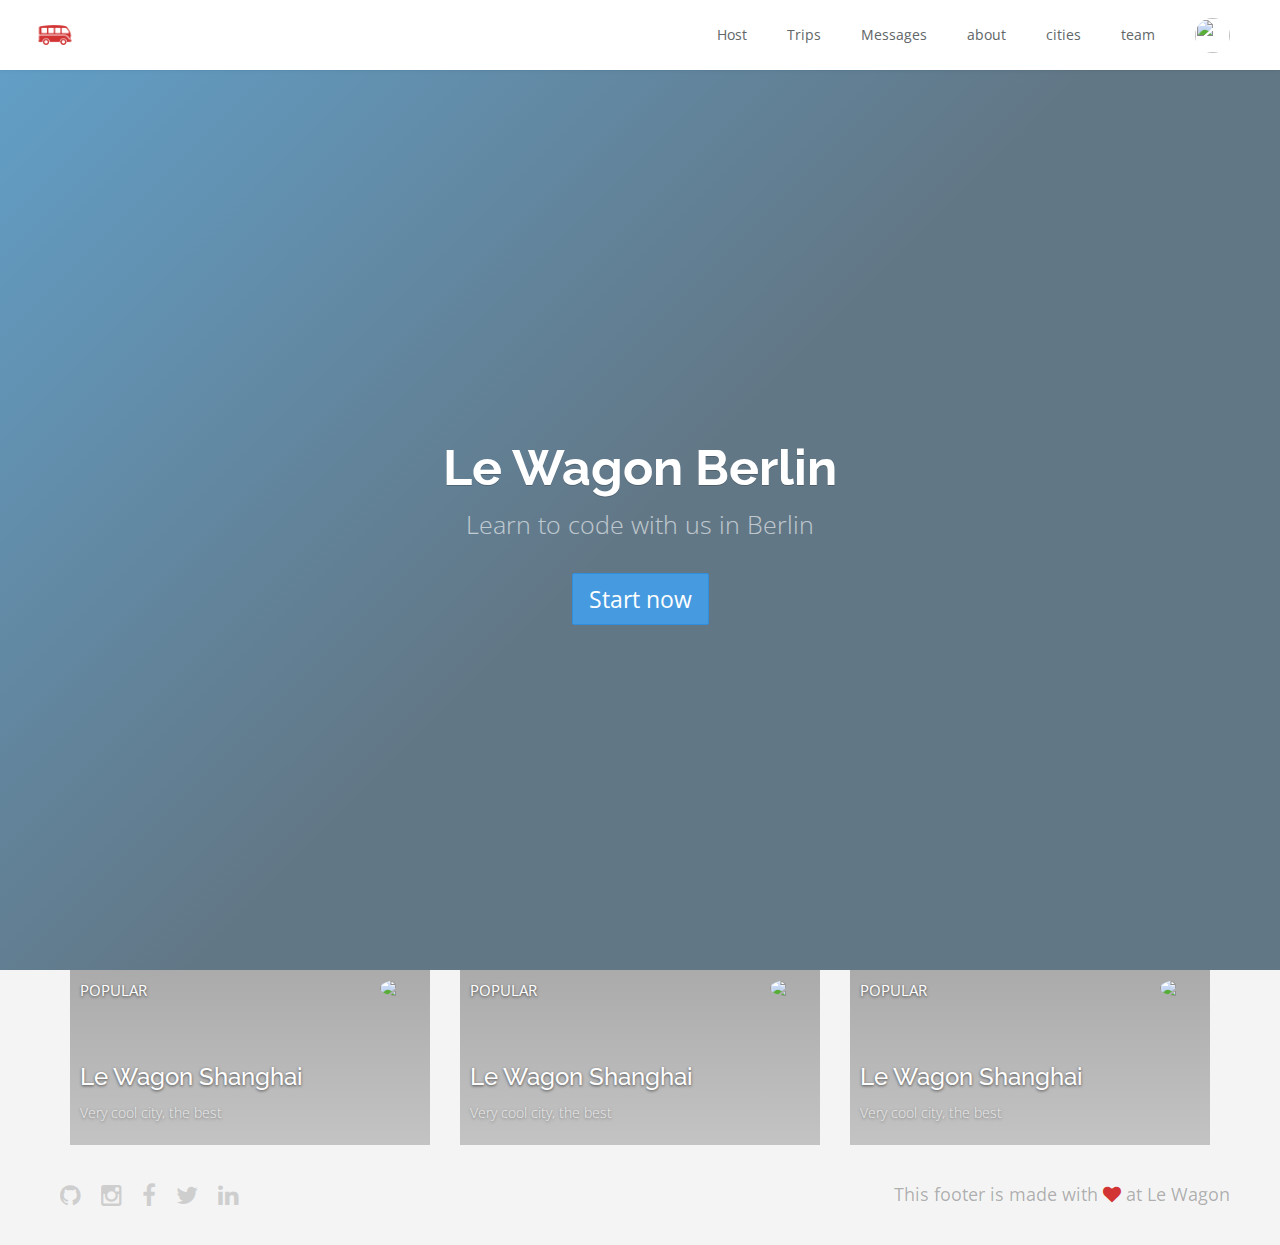
==== commit 1d8c1da6: "Automated commit at 2017-08-28 10:06:31 UTC by middleman-deploy 2.0.0-alpha" ====
--- a/index.html
+++ b/index.html
@@ -7,20 +7,107 @@
           content="width=device-width, initial-scale=1, shrink-to-fit=no">
     <!-- Use the title from a page's frontmatter if it has one -->
     <title>Le Wagon - Middleman</title>
-    <link href="stylesheets/application-3c48b980.css" rel="stylesheet" />
+    <link href="stylesheets/application-acb8696b.css" rel="stylesheet" />
     <script src="javascripts/application-93de88c9.js"></script>
     <link href="images/favicon-f15af148.png" rel="icon" type="image/png" />
   </head>
   <body>
-    <div id="home">
-  <div class="home-content">
-    <img src="images/logo-acc9c0ec.png" width="200" alt="Logo" />
-    <p>
-      Middleman is now running!
-    </p>
-    <p class="about">
-      <a href="about.html">More about this template</a>
-    </p>
+    <div class="navbar-wagon">
+  <!-- Logo -->
+  <a href="/" class="navbar-wagon-brand">
+    <img src="images/logo-acc9c0ec.png" alt="logo" />
+  </a>
+  <!-- Right Navigation -->
+  <div class="navbar-wagon-right hidden-xs hidden-sm">
+    <a href="" class="navbar-wagon-item navbar-wagon-link">Host</a>
+    <a href="" class="navbar-wagon-item navbar-wagon-link">Trips</a>
+    <a href="" class="navbar-wagon-item navbar-wagon-link">Messages</a>
+    <a href="about.html" class="navbar-wagon-item navbar-wagon-link">about</a>
+    <a href="cities.html" class="navbar-wagon-item navbar-wagon-link">cities</a>
+    <a href="team.html" class="navbar-wagon-item navbar-wagon-link">team</a>
+    <!-- Profile picture with dropdown list -->
+    <div class="navbar-wagon-item">
+      <div class="dropdown">
+        <img src="https://kitt.lewagon.com/placeholder/users/ssaunier" class="avatar dropdown-toggle" id="navbar-wagon-menu" data-toggle="dropdown">
+        <ul class="dropdown-menu dropdown-menu-right navbar-wagon-dropdown-menu">
+          <li><a href="#">Profile</a></li>
+          <li><a href="#">Dashboard</a></li>
+          <li><a href="#">Log Out</a></li>
+        </ul>
+      </div>
+    </div>
+  </div>
+  <!-- Dropdown appearing on mobile only -->
+  <div class="navbar-wagon-item hidden-md hidden-lg">
+    <div class="dropdown">
+      <i class="fa fa-bars dropdown-toggle" data-toggle="dropdown"></i>
+      <ul class="dropdown-menu dropdown-menu-right navbar-wagon-dropdown-menu">
+        <li><a href="#">Host</a></li>
+        <li><a href="#">Trips</a></li>
+        <li><a href="#">Messagese</a></li>
+      </ul>
+    </div>
+  </div>
+</div>
+
+    <div class="banner" style="background-image: linear-gradient(-225deg, rgba(0,101,168,0.6) 0%, rgba(0,36,61,0.6) 50%), url('https://kitt.lewagon.com/placeholder/cities/berlin');">
+  <div class="banner-content">
+    <h1>Le Wagon Berlin</h1>
+    <p>Learn to code with us in Berlin</p>
+    <a class="btn btn-primary btn-lg">Start now</a>
+  </div>
+</div>
+
+<div class="container">
+  <div class="row">
+    <div class="col-xs-12 col-sm-4">
+     <div class="card" style="background-image: linear-gradient(rgba(0,0,0,0.3), rgba(0,0,0,0.2)), url('https://kitt.lewagon.com/placeholder/cities/shanghai');">
+  <div class="card-category">Popular</div>
+  <div class="card-description">
+    <h2>Le Wagon Shanghai</h2>
+    <p>Very cool city, the best</p>
+  </div>
+  <img class="card-user" src="https://kitt.lewagon.com/placeholder/users/tgenaitay">
+  <a class="card-link" href="#" ></a>
+</div>
+    </div>
+    <div class="col-xs-12 col-sm-4">
+      <div class="card" style="background-image: linear-gradient(rgba(0,0,0,0.3), rgba(0,0,0,0.2)), url('https://kitt.lewagon.com/placeholder/cities/shanghai');">
+  <div class="card-category">Popular</div>
+  <div class="card-description">
+    <h2>Le Wagon Shanghai</h2>
+    <p>Very cool city, the best</p>
+  </div>
+  <img class="card-user" src="https://kitt.lewagon.com/placeholder/users/tgenaitay">
+  <a class="card-link" href="#" ></a>
+</div>
+    </div>
+    <div class="col-xs-12 col-sm-4">
+      <div class="card" style="background-image: linear-gradient(rgba(0,0,0,0.3), rgba(0,0,0,0.2)), url('https://kitt.lewagon.com/placeholder/cities/shanghai');">
+  <div class="card-category">Popular</div>
+  <div class="card-description">
+    <h2>Le Wagon Shanghai</h2>
+    <p>Very cool city, the best</p>
+  </div>
+  <img class="card-user" src="https://kitt.lewagon.com/placeholder/users/tgenaitay">
+  <a class="card-link" href="#" ></a>
+</div>
+    </div>
+  </div>
+</div>
+
+
+
+    <div class="footer">
+  <div class="footer-links">
+    <a href="#"><i class="fa fa-github"></i></a>
+    <a href="#"><i class="fa fa-instagram"></i></a>
+    <a href="#"><i class="fa fa-facebook"></i></a>
+    <a href="#"><i class="fa fa-twitter"></i></a>
+    <a href="#"><i class="fa fa-linkedin"></i></a>
+  </div>
+  <div class="footer-copyright">
+    This footer is made with <i class="fa fa-heart"></i> at Le Wagon
   </div>
 </div>
 
--- a/stylesheets/application-acb8696b.css
+++ b/stylesheets/application-acb8696b.css
@@ -0,0 +1,8 @@
+@import url("https://fonts.googleapis.com/css?family=Open+Sans:400,300,700|Raleway:400,100,300,700,500");/*!
+ * Bootstrap v3.3.7 (http://getbootstrap.com)
+ * Copyright 2011-2016 Twitter, Inc.
+ * Licensed under MIT (https://github.com/twbs/bootstrap/blob/master/LICENSE)
+ *//*! normalize.css v3.0.3 | MIT License | github.com/necolas/normalize.css */html{font-family:sans-serif;-ms-text-size-adjust:100%;-webkit-text-size-adjust:100%}body{margin:0}article,aside,details,figcaption,figure,footer,header,hgroup,main,menu,nav,section,summary{display:block}audio,canvas,progress,video{display:inline-block;vertical-align:baseline}audio:not([controls]){display:none;height:0}[hidden],template{display:none}a{background-color:transparent}a:active,a:hover{outline:0}abbr[title]{border-bottom:1px dotted}b,strong{font-weight:bold}dfn{font-style:italic}h1{font-size:2em;margin:0.67em 0}mark{background:#ff0;color:#000}small{font-size:80%}sub,sup{font-size:75%;line-height:0;position:relative;vertical-align:baseline}sup{top:-0.5em}sub{bottom:-0.25em}img{border:0}svg:not(:root){overflow:hidden}figure{margin:1em 40px}hr{-webkit-box-sizing:content-box;box-sizing:content-box;height:0}pre{overflow:auto}code,kbd,pre,samp{font-family:monospace, monospace;font-size:1em}button,input,optgroup,select,textarea{color:inherit;font:inherit;margin:0}button{overflow:visible}button,select{text-transform:none}button,html input[type="button"],input[type="reset"],input[type="submit"]{-webkit-appearance:button;cursor:pointer}button[disabled],html input[disabled]{cursor:default}button::-moz-focus-inner,input::-moz-focus-inner{border:0;padding:0}input{line-height:normal}input[type="checkbox"],input[type="radio"]{-webkit-box-sizing:border-box;box-sizing:border-box;padding:0}input[type="number"]::-webkit-inner-spin-button,input[type="number"]::-webkit-outer-spin-button{height:auto}input[type="search"]{-webkit-appearance:textfield;-webkit-box-sizing:content-box;box-sizing:content-box}input[type="search"]::-webkit-search-cancel-button,input[type="search"]::-webkit-search-decoration{-webkit-appearance:none}fieldset{border:1px solid #c0c0c0;margin:0 2px;padding:0.35em 0.625em 0.75em}legend{border:0;padding:0}textarea{overflow:auto}optgroup{font-weight:bold}table{border-collapse:collapse;border-spacing:0}td,th{padding:0}/*! Source: https://github.com/h5bp/html5-boilerplate/blob/master/src/css/main.css */@media print{*,*:before,*:after{background:transparent !important;color:#000 !important;-webkit-box-shadow:none !important;box-shadow:none !important;text-shadow:none !important}a,a:visited{text-decoration:underline}a[href]:after{content:" (" attr(href) ")"}abbr[title]:after{content:" (" attr(title) ")"}a[href^="#"]:after,a[href^="javascript:"]:after{content:""}pre,blockquote{border:1px solid #999;page-break-inside:avoid}thead{display:table-header-group}tr,img{page-break-inside:avoid}img{max-width:100% !important}p,h2,h3{orphans:3;widows:3}h2,h3{page-break-after:avoid}.navbar{display:none}.btn>.caret,.dropup>.btn>.caret{border-top-color:#000 !important}.label{border:1px solid #000}.table{border-collapse:collapse !important}.table td,.table th{background-color:#fff !important}.table-bordered th,.table-bordered td{border:1px solid #ddd !important}}@font-face{font-family:'Glyphicons Halflings';src:url("../assets/bootstrap/glyphicons-halflings-regular-86b6f62b.eot");src:url("../assets/bootstrap/glyphicons-halflings-regular-86b6f62b.eot?#iefix") format("embedded-opentype"),url("../assets/bootstrap/glyphicons-halflings-regular-ca35b697.woff2") format("woff2"),url("../assets/bootstrap/glyphicons-halflings-regular-278e49a8.woff") format("woff"),url("../assets/bootstrap/glyphicons-halflings-regular-44bc1850.ttf") format("truetype"),url("../assets/bootstrap/glyphicons-halflings-regular-de51a849.svg#glyphicons_halflingsregular") format("svg")}.glyphicon{position:relative;top:1px;display:inline-block;font-family:'Glyphicons Halflings';font-style:normal;font-weight:normal;line-height:1;-webkit-font-smoothing:antialiased;-moz-osx-font-smoothing:grayscale}.glyphicon-asterisk:before{content:"\002a"}.glyphicon-plus:before{content:"\002b"}.glyphicon-euro:before,.glyphicon-eur:before{content:"\20ac"}.glyphicon-minus:before{content:"\2212"}.glyphicon-cloud:before{content:"\2601"}.glyphicon-envelope:before{content:"\2709"}.glyphicon-pencil:before{content:"\270f"}.glyphicon-glass:before{content:"\e001"}.glyphicon-music:before{content:"\e002"}.glyphicon-search:before{content:"\e003"}.glyphicon-heart:before{content:"\e005"}.glyphicon-star:before{content:"\e006"}.glyphicon-star-empty:before{content:"\e007"}.glyphicon-user:before{content:"\e008"}.glyphicon-film:before{content:"\e009"}.glyphicon-th-large:before{content:"\e010"}.glyphicon-th:before{content:"\e011"}.glyphicon-th-list:before{content:"\e012"}.glyphicon-ok:before{content:"\e013"}.glyphicon-remove:before{content:"\e014"}.glyphicon-zoom-in:before{content:"\e015"}.glyphicon-zoom-out:before{content:"\e016"}.glyphicon-off:before{content:"\e017"}.glyphicon-signal:before{content:"\e018"}.glyphicon-cog:before{content:"\e019"}.glyphicon-trash:before{content:"\e020"}.glyphicon-home:before{content:"\e021"}.glyphicon-file:before{content:"\e022"}.glyphicon-time:before{content:"\e023"}.glyphicon-road:before{content:"\e024"}.glyphicon-download-alt:before{content:"\e025"}.glyphicon-download:before{content:"\e026"}.glyphicon-upload:before{content:"\e027"}.glyphicon-inbox:before{content:"\e028"}.glyphicon-play-circle:before{content:"\e029"}.glyphicon-repeat:before{content:"\e030"}.glyphicon-refresh:before{content:"\e031"}.glyphicon-list-alt:before{content:"\e032"}.glyphicon-lock:before{content:"\e033"}.glyphicon-flag:before{content:"\e034"}.glyphicon-headphones:before{content:"\e035"}.glyphicon-volume-off:before{content:"\e036"}.glyphicon-volume-down:before{content:"\e037"}.glyphicon-volume-up:before{content:"\e038"}.glyphicon-qrcode:before{content:"\e039"}.glyphicon-barcode:before{content:"\e040"}.glyphicon-tag:before{content:"\e041"}.glyphicon-tags:before{content:"\e042"}.glyphicon-book:before{content:"\e043"}.glyphicon-bookmark:before{content:"\e044"}.glyphicon-print:before{content:"\e045"}.glyphicon-camera:before{content:"\e046"}.glyphicon-font:before{content:"\e047"}.glyphicon-bold:before{content:"\e048"}.glyphicon-italic:before{content:"\e049"}.glyphicon-text-height:before{content:"\e050"}.glyphicon-text-width:before{content:"\e051"}.glyphicon-align-left:before{content:"\e052"}.glyphicon-align-center:before{content:"\e053"}.glyphicon-align-right:before{content:"\e054"}.glyphicon-align-justify:before{content:"\e055"}.glyphicon-list:before{content:"\e056"}.glyphicon-indent-left:before{content:"\e057"}.glyphicon-indent-right:before{content:"\e058"}.glyphicon-facetime-video:before{content:"\e059"}.glyphicon-picture:before{content:"\e060"}.glyphicon-map-marker:before{content:"\e062"}.glyphicon-adjust:before{content:"\e063"}.glyphicon-tint:before{content:"\e064"}.glyphicon-edit:before{content:"\e065"}.glyphicon-share:before{content:"\e066"}.glyphicon-check:before{content:"\e067"}.glyphicon-move:before{content:"\e068"}.glyphicon-step-backward:before{content:"\e069"}.glyphicon-fast-backward:before{content:"\e070"}.glyphicon-backward:before{content:"\e071"}.glyphicon-play:before{content:"\e072"}.glyphicon-pause:before{content:"\e073"}.glyphicon-stop:before{content:"\e074"}.glyphicon-forward:before{content:"\e075"}.glyphicon-fast-forward:before{content:"\e076"}.glyphicon-step-forward:before{content:"\e077"}.glyphicon-eject:before{content:"\e078"}.glyphicon-chevron-left:before{content:"\e079"}.glyphicon-chevron-right:before{content:"\e080"}.glyphicon-plus-sign:before{content:"\e081"}.glyphicon-minus-sign:before{content:"\e082"}.glyphicon-remove-sign:before{content:"\e083"}.glyphicon-ok-sign:before{content:"\e084"}.glyphicon-question-sign:before{content:"\e085"}.glyphicon-info-sign:before{content:"\e086"}.glyphicon-screenshot:before{content:"\e087"}.glyphicon-remove-circle:before{content:"\e088"}.glyphicon-ok-circle:before{content:"\e089"}.glyphicon-ban-circle:before{content:"\e090"}.glyphicon-arrow-left:before{content:"\e091"}.glyphicon-arrow-right:before{content:"\e092"}.glyphicon-arrow-up:before{content:"\e093"}.glyphicon-arrow-down:before{content:"\e094"}.glyphicon-share-alt:before{content:"\e095"}.glyphicon-resize-full:before{content:"\e096"}.glyphicon-resize-small:before{content:"\e097"}.glyphicon-exclamation-sign:before{content:"\e101"}.glyphicon-gift:before{content:"\e102"}.glyphicon-leaf:before{content:"\e103"}.glyphicon-fire:before{content:"\e104"}.glyphicon-eye-open:before{content:"\e105"}.glyphicon-eye-close:before{content:"\e106"}.glyphicon-warning-sign:before{content:"\e107"}.glyphicon-plane:before{content:"\e108"}.glyphicon-calendar:before{content:"\e109"}.glyphicon-random:before{content:"\e110"}.glyphicon-comment:before{content:"\e111"}.glyphicon-magnet:before{content:"\e112"}.glyphicon-chevron-up:before{content:"\e113"}.glyphicon-chevron-down:before{content:"\e114"}.glyphicon-retweet:before{content:"\e115"}.glyphicon-shopping-cart:before{content:"\e116"}.glyphicon-folder-close:before{content:"\e117"}.glyphicon-folder-open:before{content:"\e118"}.glyphicon-resize-vertical:before{content:"\e119"}.glyphicon-resize-horizontal:before{content:"\e120"}.glyphicon-hdd:before{content:"\e121"}.glyphicon-bullhorn:before{content:"\e122"}.glyphicon-bell:before{content:"\e123"}.glyphicon-certificate:before{content:"\e124"}.glyphicon-thumbs-up:before{content:"\e125"}.glyphicon-thumbs-down:before{content:"\e126"}.glyphicon-hand-right:before{content:"\e127"}.glyphicon-hand-left:before{content:"\e128"}.glyphicon-hand-up:before{content:"\e129"}.glyphicon-hand-down:before{content:"\e130"}.glyphicon-circle-arrow-right:before{content:"\e131"}.glyphicon-circle-arrow-left:before{content:"\e132"}.glyphicon-circle-arrow-up:before{content:"\e133"}.glyphicon-circle-arrow-down:before{content:"\e134"}.glyphicon-globe:before{content:"\e135"}.glyphicon-wrench:before{content:"\e136"}.glyphicon-tasks:before{content:"\e137"}.glyphicon-filter:before{content:"\e138"}.glyphicon-briefcase:before{content:"\e139"}.glyphicon-fullscreen:before{content:"\e140"}.glyphicon-dashboard:before{content:"\e141"}.glyphicon-paperclip:before{content:"\e142"}.glyphicon-heart-empty:before{content:"\e143"}.glyphicon-link:before{content:"\e144"}.glyphicon-phone:before{content:"\e145"}.glyphicon-pushpin:before{content:"\e146"}.glyphicon-usd:before{content:"\e148"}.glyphicon-gbp:before{content:"\e149"}.glyphicon-sort:before{content:"\e150"}.glyphicon-sort-by-alphabet:before{content:"\e151"}.glyphicon-sort-by-alphabet-alt:before{content:"\e152"}.glyphicon-sort-by-order:before{content:"\e153"}.glyphicon-sort-by-order-alt:before{content:"\e154"}.glyphicon-sort-by-attributes:before{content:"\e155"}.glyphicon-sort-by-attributes-alt:before{content:"\e156"}.glyphicon-unchecked:before{content:"\e157"}.glyphicon-expand:before{content:"\e158"}.glyphicon-collapse-down:before{content:"\e159"}.glyphicon-collapse-up:before{content:"\e160"}.glyphicon-log-in:before{content:"\e161"}.glyphicon-flash:before{content:"\e162"}.glyphicon-log-out:before{content:"\e163"}.glyphicon-new-window:before{content:"\e164"}.glyphicon-record:before{content:"\e165"}.glyphicon-save:before{content:"\e166"}.glyphicon-open:before{content:"\e167"}.glyphicon-saved:before{content:"\e168"}.glyphicon-import:before{content:"\e169"}.glyphicon-export:before{content:"\e170"}.glyphicon-send:before{content:"\e171"}.glyphicon-floppy-disk:before{content:"\e172"}.glyphicon-floppy-saved:before{content:"\e173"}.glyphicon-floppy-remove:before{content:"\e174"}.glyphicon-floppy-save:before{content:"\e175"}.glyphicon-floppy-open:before{content:"\e176"}.glyphicon-credit-card:before{content:"\e177"}.glyphicon-transfer:before{content:"\e178"}.glyphicon-cutlery:before{content:"\e179"}.glyphicon-header:before{content:"\e180"}.glyphicon-compressed:before{content:"\e181"}.glyphicon-earphone:before{content:"\e182"}.glyphicon-phone-alt:before{content:"\e183"}.glyphicon-tower:before{content:"\e184"}.glyphicon-stats:before{content:"\e185"}.glyphicon-sd-video:before{content:"\e186"}.glyphicon-hd-video:before{content:"\e187"}.glyphicon-subtitles:before{content:"\e188"}.glyphicon-sound-stereo:before{content:"\e189"}.glyphicon-sound-dolby:before{content:"\e190"}.glyphicon-sound-5-1:before{content:"\e191"}.glyphicon-sound-6-1:before{content:"\e192"}.glyphicon-sound-7-1:before{content:"\e193"}.glyphicon-copyright-mark:before{content:"\e194"}.glyphicon-registration-mark:before{content:"\e195"}.glyphicon-cloud-download:before{content:"\e197"}.glyphicon-cloud-upload:before{content:"\e198"}.glyphicon-tree-conifer:before{content:"\e199"}.glyphicon-tree-deciduous:before{content:"\e200"}.glyphicon-cd:before{content:"\e201"}.glyphicon-save-file:before{content:"\e202"}.glyphicon-open-file:before{content:"\e203"}.glyphicon-level-up:before{content:"\e204"}.glyphicon-copy:before{content:"\e205"}.glyphicon-paste:before{content:"\e206"}.glyphicon-alert:before{content:"\e209"}.glyphicon-equalizer:before{content:"\e210"}.glyphicon-king:before{content:"\e211"}.glyphicon-queen:before{content:"\e212"}.glyphicon-pawn:before{content:"\e213"}.glyphicon-bishop:before{content:"\e214"}.glyphicon-knight:before{content:"\e215"}.glyphicon-baby-formula:before{content:"\e216"}.glyphicon-tent:before{content:"\26fa"}.glyphicon-blackboard:before{content:"\e218"}.glyphicon-bed:before{content:"\e219"}.glyphicon-apple:before{content:"\f8ff"}.glyphicon-erase:before{content:"\e221"}.glyphicon-hourglass:before{content:"\231b"}.glyphicon-lamp:before{content:"\e223"}.glyphicon-duplicate:before{content:"\e224"}.glyphicon-piggy-bank:before{content:"\e225"}.glyphicon-scissors:before{content:"\e226"}.glyphicon-bitcoin:before{content:"\e227"}.glyphicon-btc:before{content:"\e227"}.glyphicon-xbt:before{content:"\e227"}.glyphicon-yen:before{content:"\00a5"}.glyphicon-jpy:before{content:"\00a5"}.glyphicon-ruble:before{content:"\20bd"}.glyphicon-rub:before{content:"\20bd"}.glyphicon-scale:before{content:"\e230"}.glyphicon-ice-lolly:before{content:"\e231"}.glyphicon-ice-lolly-tasted:before{content:"\e232"}.glyphicon-education:before{content:"\e233"}.glyphicon-option-horizontal:before{content:"\e234"}.glyphicon-option-vertical:before{content:"\e235"}.glyphicon-menu-hamburger:before{content:"\e236"}.glyphicon-modal-window:before{content:"\e237"}.glyphicon-oil:before{content:"\e238"}.glyphicon-grain:before{content:"\e239"}.glyphicon-sunglasses:before{content:"\e240"}.glyphicon-text-size:before{content:"\e241"}.glyphicon-text-color:before{content:"\e242"}.glyphicon-text-background:before{content:"\e243"}.glyphicon-object-align-top:before{content:"\e244"}.glyphicon-object-align-bottom:before{content:"\e245"}.glyphicon-object-align-horizontal:before{content:"\e246"}.glyphicon-object-align-left:before{content:"\e247"}.glyphicon-object-align-vertical:before{content:"\e248"}.glyphicon-object-align-right:before{content:"\e249"}.glyphicon-triangle-right:before{content:"\e250"}.glyphicon-triangle-left:before{content:"\e251"}.glyphicon-triangle-bottom:before{content:"\e252"}.glyphicon-triangle-top:before{content:"\e253"}.glyphicon-console:before{content:"\e254"}.glyphicon-superscript:before{content:"\e255"}.glyphicon-subscript:before{content:"\e256"}.glyphicon-menu-left:before{content:"\e257"}.glyphicon-menu-right:before{content:"\e258"}.glyphicon-menu-down:before{content:"\e259"}.glyphicon-menu-up:before{content:"\e260"}*{-webkit-box-sizing:border-box;box-sizing:border-box}*:before,*:after{-webkit-box-sizing:border-box;box-sizing:border-box}html{font-size:10px;-webkit-tap-highlight-color:transparent}body{font-family:"Open Sans", "Helvetica", "sans-serif";font-size:18px;line-height:1.42857143;color:#333333;background-color:#F4F4F4}input,button,select,textarea{font-family:inherit;font-size:inherit;line-height:inherit}a{color:#469AE0;text-decoration:none}a:hover,a:focus{color:#1f74ba;text-decoration:underline}a:focus{outline:5px auto -webkit-focus-ring-color;outline-offset:-2px}figure{margin:0}img{vertical-align:middle}.img-responsive{display:block;max-width:100%;height:auto}.img-rounded{border-radius:2px}.img-thumbnail{padding:4px;line-height:1.42857143;background-color:#F4F4F4;border:1px solid #ddd;border-radius:2px;-webkit-transition:all 0.2s ease-in-out;transition:all 0.2s ease-in-out;display:inline-block;max-width:100%;height:auto}.img-circle{border-radius:50%}hr{margin-top:25px;margin-bottom:25px;border:0;border-top:1px solid #eeeeee}.sr-only{position:absolute;width:1px;height:1px;margin:-1px;padding:0;overflow:hidden;clip:rect(0, 0, 0, 0);border:0}.sr-only-focusable:active,.sr-only-focusable:focus{position:static;width:auto;height:auto;margin:0;overflow:visible;clip:auto}[role="button"]{cursor:pointer}h1,h2,h3,h4,h5,h6,.h1,.h2,.h3,.h4,.h5,.h6{font-family:"Raleway", "Helvetica", "sans-serif";font-weight:500;line-height:1.1;color:inherit}h1 small,h1 .small,h2 small,h2 .small,h3 small,h3 .small,h4 small,h4 .small,h5 small,h5 .small,h6 small,h6 .small,.h1 small,.h1 .small,.h2 small,.h2 .small,.h3 small,.h3 .small,.h4 small,.h4 .small,.h5 small,.h5 .small,.h6 small,.h6 .small{font-weight:normal;line-height:1;color:#777777}h1,.h1,h2,.h2,h3,.h3{margin-top:25px;margin-bottom:12.5px}h1 small,h1 .small,.h1 small,.h1 .small,h2 small,h2 .small,.h2 small,.h2 .small,h3 small,h3 .small,.h3 small,.h3 .small{font-size:65%}h4,.h4,h5,.h5,h6,.h6{margin-top:12.5px;margin-bottom:12.5px}h4 small,h4 .small,.h4 small,.h4 .small,h5 small,h5 .small,.h5 small,.h5 .small,h6 small,h6 .small,.h6 small,.h6 .small{font-size:75%}h1,.h1{font-size:46px}h2,.h2{font-size:38px}h3,.h3{font-size:31px}h4,.h4{font-size:23px}h5,.h5{font-size:18px}h6,.h6{font-size:16px}p{margin:0 0 12.5px}.lead{margin-bottom:25px;font-size:20px;font-weight:300;line-height:1.4}@media (min-width: 768px){.lead{font-size:27px}}small,.small{font-size:88%}mark,.mark{background-color:#fcf8e3;padding:.2em}.text-left{text-align:left}.text-right{text-align:right}.text-center{text-align:center}.text-justify{text-align:justify}.text-nowrap{white-space:nowrap}.text-lowercase{text-transform:lowercase}.text-uppercase,.initialism{text-transform:uppercase}.text-capitalize{text-transform:capitalize}.text-muted{color:#777777}.text-primary{color:#469AE0}a.text-primary:hover,a.text-primary:focus{color:#2381d0}.text-success{color:#3c763d}a.text-success:hover,a.text-success:focus{color:#2b542c}.text-info{color:#31708f}a.text-info:hover,a.text-info:focus{color:#245269}.text-warning{color:#8a6d3b}a.text-warning:hover,a.text-warning:focus{color:#66512c}.text-danger{color:#a94442}a.text-danger:hover,a.text-danger:focus{color:#843534}.bg-primary{color:#fff}.bg-primary{background-color:#469AE0}a.bg-primary:hover,a.bg-primary:focus{background-color:#2381d0}.bg-success{background-color:#dff0d8}a.bg-success:hover,a.bg-success:focus{background-color:#c1e2b3}.bg-info{background-color:#d9edf7}a.bg-info:hover,a.bg-info:focus{background-color:#afd9ee}.bg-warning{background-color:#fcf8e3}a.bg-warning:hover,a.bg-warning:focus{background-color:#f7ecb5}.bg-danger{background-color:#f2dede}a.bg-danger:hover,a.bg-danger:focus{background-color:#e4b9b9}.page-header{padding-bottom:11.5px;margin:50px 0 25px;border-bottom:1px solid #eeeeee}ul,ol{margin-top:0;margin-bottom:12.5px}ul ul,ul ol,ol ul,ol ol{margin-bottom:0}.list-unstyled{padding-left:0;list-style:none}.list-inline{padding-left:0;list-style:none;margin-left:-5px}.list-inline>li{display:inline-block;padding-left:5px;padding-right:5px}dl{margin-top:0;margin-bottom:25px}dt,dd{line-height:1.42857143}dt{font-weight:bold}dd{margin-left:0}.dl-horizontal dd:before,.dl-horizontal dd:after{content:" ";display:table}.dl-horizontal dd:after{clear:both}@media (min-width: 768px){.dl-horizontal dt{float:left;width:160px;clear:left;text-align:right;overflow:hidden;text-overflow:ellipsis;white-space:nowrap}.dl-horizontal dd{margin-left:180px}}abbr[title],abbr[data-original-title]{cursor:help;border-bottom:1px dotted #777777}.initialism{font-size:90%}blockquote{padding:12.5px 25px;margin:0 0 25px;font-size:22.5px;border-left:5px solid #eeeeee}blockquote p:last-child,blockquote ul:last-child,blockquote ol:last-child{margin-bottom:0}blockquote footer,blockquote small,blockquote .small{display:block;font-size:80%;line-height:1.42857143;color:#777777}blockquote footer:before,blockquote small:before,blockquote .small:before{content:'\2014 \00A0'}.blockquote-reverse,blockquote.pull-right{padding-right:15px;padding-left:0;border-right:5px solid #eeeeee;border-left:0;text-align:right}.blockquote-reverse footer:before,.blockquote-reverse small:before,.blockquote-reverse .small:before,blockquote.pull-right footer:before,blockquote.pull-right small:before,blockquote.pull-right .small:before{content:''}.blockquote-reverse footer:after,.blockquote-reverse small:after,.blockquote-reverse .small:after,blockquote.pull-right footer:after,blockquote.pull-right small:after,blockquote.pull-right .small:after{content:'\00A0 \2014'}address{margin-bottom:25px;font-style:normal;line-height:1.42857143}code,kbd,pre,samp{font-family:Menlo, Monaco, Consolas, "Courier New", monospace}code{padding:2px 4px;font-size:90%;color:#c7254e;background-color:#f9f2f4;border-radius:2px}kbd{padding:2px 4px;font-size:90%;color:#fff;background-color:#333;border-radius:2px;-webkit-box-shadow:inset 0 -1px 0 rgba(0,0,0,0.25);box-shadow:inset 0 -1px 0 rgba(0,0,0,0.25)}kbd kbd{padding:0;font-size:100%;font-weight:bold;-webkit-box-shadow:none;box-shadow:none}pre{display:block;padding:12px;margin:0 0 12.5px;font-size:17px;line-height:1.42857143;word-break:break-all;word-wrap:break-word;color:#333333;background-color:#f5f5f5;border:1px solid #ccc;border-radius:2px}pre code{padding:0;font-size:inherit;color:inherit;white-space:pre-wrap;background-color:transparent;border-radius:0}.pre-scrollable{max-height:340px;overflow-y:scroll}.container{margin-right:auto;margin-left:auto;padding-left:15px;padding-right:15px}.container:before,.container:after{content:" ";display:table}.container:after{clear:both}@media (min-width: 768px){.container{width:750px}}@media (min-width: 992px){.container{width:970px}}@media (min-width: 1200px){.container{width:1170px}}.container-fluid{margin-right:auto;margin-left:auto;padding-left:15px;padding-right:15px}.container-fluid:before,.container-fluid:after{content:" ";display:table}.container-fluid:after{clear:both}.row{margin-left:-15px;margin-right:-15px}.row:before,.row:after{content:" ";display:table}.row:after{clear:both}.col-xs-1,.col-sm-1,.col-md-1,.col-lg-1,.col-xs-2,.col-sm-2,.col-md-2,.col-lg-2,.col-xs-3,.col-sm-3,.col-md-3,.col-lg-3,.col-xs-4,.col-sm-4,.col-md-4,.col-lg-4,.col-xs-5,.col-sm-5,.col-md-5,.col-lg-5,.col-xs-6,.col-sm-6,.col-md-6,.col-lg-6,.col-xs-7,.col-sm-7,.col-md-7,.col-lg-7,.col-xs-8,.col-sm-8,.col-md-8,.col-lg-8,.col-xs-9,.col-sm-9,.col-md-9,.col-lg-9,.col-xs-10,.col-sm-10,.col-md-10,.col-lg-10,.col-xs-11,.col-sm-11,.col-md-11,.col-lg-11,.col-xs-12,.col-sm-12,.col-md-12,.col-lg-12{position:relative;min-height:1px;padding-left:15px;padding-right:15px}.col-xs-1,.col-xs-2,.col-xs-3,.col-xs-4,.col-xs-5,.col-xs-6,.col-xs-7,.col-xs-8,.col-xs-9,.col-xs-10,.col-xs-11,.col-xs-12{float:left}.col-xs-1{width:8.33333333%}.col-xs-2{width:16.66666667%}.col-xs-3{width:25%}.col-xs-4{width:33.33333333%}.col-xs-5{width:41.66666667%}.col-xs-6{width:50%}.col-xs-7{width:58.33333333%}.col-xs-8{width:66.66666667%}.col-xs-9{width:75%}.col-xs-10{width:83.33333333%}.col-xs-11{width:91.66666667%}.col-xs-12{width:100%}.col-xs-pull-0{right:auto}.col-xs-pull-1{right:8.33333333%}.col-xs-pull-2{right:16.66666667%}.col-xs-pull-3{right:25%}.col-xs-pull-4{right:33.33333333%}.col-xs-pull-5{right:41.66666667%}.col-xs-pull-6{right:50%}.col-xs-pull-7{right:58.33333333%}.col-xs-pull-8{right:66.66666667%}.col-xs-pull-9{right:75%}.col-xs-pull-10{right:83.33333333%}.col-xs-pull-11{right:91.66666667%}.col-xs-pull-12{right:100%}.col-xs-push-0{left:auto}.col-xs-push-1{left:8.33333333%}.col-xs-push-2{left:16.66666667%}.col-xs-push-3{left:25%}.col-xs-push-4{left:33.33333333%}.col-xs-push-5{left:41.66666667%}.col-xs-push-6{left:50%}.col-xs-push-7{left:58.33333333%}.col-xs-push-8{left:66.66666667%}.col-xs-push-9{left:75%}.col-xs-push-10{left:83.33333333%}.col-xs-push-11{left:91.66666667%}.col-xs-push-12{left:100%}.col-xs-offset-0{margin-left:0%}.col-xs-offset-1{margin-left:8.33333333%}.col-xs-offset-2{margin-left:16.66666667%}.col-xs-offset-3{margin-left:25%}.col-xs-offset-4{margin-left:33.33333333%}.col-xs-offset-5{margin-left:41.66666667%}.col-xs-offset-6{margin-left:50%}.col-xs-offset-7{margin-left:58.33333333%}.col-xs-offset-8{margin-left:66.66666667%}.col-xs-offset-9{margin-left:75%}.col-xs-offset-10{margin-left:83.33333333%}.col-xs-offset-11{margin-left:91.66666667%}.col-xs-offset-12{margin-left:100%}@media (min-width: 768px){.col-sm-1,.col-sm-2,.col-sm-3,.col-sm-4,.col-sm-5,.col-sm-6,.col-sm-7,.col-sm-8,.col-sm-9,.col-sm-10,.col-sm-11,.col-sm-12{float:left}.col-sm-1{width:8.33333333%}.col-sm-2{width:16.66666667%}.col-sm-3{width:25%}.col-sm-4{width:33.33333333%}.col-sm-5{width:41.66666667%}.col-sm-6{width:50%}.col-sm-7{width:58.33333333%}.col-sm-8{width:66.66666667%}.col-sm-9{width:75%}.col-sm-10{width:83.33333333%}.col-sm-11{width:91.66666667%}.col-sm-12{width:100%}.col-sm-pull-0{right:auto}.col-sm-pull-1{right:8.33333333%}.col-sm-pull-2{right:16.66666667%}.col-sm-pull-3{right:25%}.col-sm-pull-4{right:33.33333333%}.col-sm-pull-5{right:41.66666667%}.col-sm-pull-6{right:50%}.col-sm-pull-7{right:58.33333333%}.col-sm-pull-8{right:66.66666667%}.col-sm-pull-9{right:75%}.col-sm-pull-10{right:83.33333333%}.col-sm-pull-11{right:91.66666667%}.col-sm-pull-12{right:100%}.col-sm-push-0{left:auto}.col-sm-push-1{left:8.33333333%}.col-sm-push-2{left:16.66666667%}.col-sm-push-3{left:25%}.col-sm-push-4{left:33.33333333%}.col-sm-push-5{left:41.66666667%}.col-sm-push-6{left:50%}.col-sm-push-7{left:58.33333333%}.col-sm-push-8{left:66.66666667%}.col-sm-push-9{left:75%}.col-sm-push-10{left:83.33333333%}.col-sm-push-11{left:91.66666667%}.col-sm-push-12{left:100%}.col-sm-offset-0{margin-left:0%}.col-sm-offset-1{margin-left:8.33333333%}.col-sm-offset-2{margin-left:16.66666667%}.col-sm-offset-3{margin-left:25%}.col-sm-offset-4{margin-left:33.33333333%}.col-sm-offset-5{margin-left:41.66666667%}.col-sm-offset-6{margin-left:50%}.col-sm-offset-7{margin-left:58.33333333%}.col-sm-offset-8{margin-left:66.66666667%}.col-sm-offset-9{margin-left:75%}.col-sm-offset-10{margin-left:83.33333333%}.col-sm-offset-11{margin-left:91.66666667%}.col-sm-offset-12{margin-left:100%}}@media (min-width: 992px){.col-md-1,.col-md-2,.col-md-3,.col-md-4,.col-md-5,.col-md-6,.col-md-7,.col-md-8,.col-md-9,.col-md-10,.col-md-11,.col-md-12{float:left}.col-md-1{width:8.33333333%}.col-md-2{width:16.66666667%}.col-md-3{width:25%}.col-md-4{width:33.33333333%}.col-md-5{width:41.66666667%}.col-md-6{width:50%}.col-md-7{width:58.33333333%}.col-md-8{width:66.66666667%}.col-md-9{width:75%}.col-md-10{width:83.33333333%}.col-md-11{width:91.66666667%}.col-md-12{width:100%}.col-md-pull-0{right:auto}.col-md-pull-1{right:8.33333333%}.col-md-pull-2{right:16.66666667%}.col-md-pull-3{right:25%}.col-md-pull-4{right:33.33333333%}.col-md-pull-5{right:41.66666667%}.col-md-pull-6{right:50%}.col-md-pull-7{right:58.33333333%}.col-md-pull-8{right:66.66666667%}.col-md-pull-9{right:75%}.col-md-pull-10{right:83.33333333%}.col-md-pull-11{right:91.66666667%}.col-md-pull-12{right:100%}.col-md-push-0{left:auto}.col-md-push-1{left:8.33333333%}.col-md-push-2{left:16.66666667%}.col-md-push-3{left:25%}.col-md-push-4{left:33.33333333%}.col-md-push-5{left:41.66666667%}.col-md-push-6{left:50%}.col-md-push-7{left:58.33333333%}.col-md-push-8{left:66.66666667%}.col-md-push-9{left:75%}.col-md-push-10{left:83.33333333%}.col-md-push-11{left:91.66666667%}.col-md-push-12{left:100%}.col-md-offset-0{margin-left:0%}.col-md-offset-1{margin-left:8.33333333%}.col-md-offset-2{margin-left:16.66666667%}.col-md-offset-3{margin-left:25%}.col-md-offset-4{margin-left:33.33333333%}.col-md-offset-5{margin-left:41.66666667%}.col-md-offset-6{margin-left:50%}.col-md-offset-7{margin-left:58.33333333%}.col-md-offset-8{margin-left:66.66666667%}.col-md-offset-9{margin-left:75%}.col-md-offset-10{margin-left:83.33333333%}.col-md-offset-11{margin-left:91.66666667%}.col-md-offset-12{margin-left:100%}}@media (min-width: 1200px){.col-lg-1,.col-lg-2,.col-lg-3,.col-lg-4,.col-lg-5,.col-lg-6,.col-lg-7,.col-lg-8,.col-lg-9,.col-lg-10,.col-lg-11,.col-lg-12{float:left}.col-lg-1{width:8.33333333%}.col-lg-2{width:16.66666667%}.col-lg-3{width:25%}.col-lg-4{width:33.33333333%}.col-lg-5{width:41.66666667%}.col-lg-6{width:50%}.col-lg-7{width:58.33333333%}.col-lg-8{width:66.66666667%}.col-lg-9{width:75%}.col-lg-10{width:83.33333333%}.col-lg-11{width:91.66666667%}.col-lg-12{width:100%}.col-lg-pull-0{right:auto}.col-lg-pull-1{right:8.33333333%}.col-lg-pull-2{right:16.66666667%}.col-lg-pull-3{right:25%}.col-lg-pull-4{right:33.33333333%}.col-lg-pull-5{right:41.66666667%}.col-lg-pull-6{right:50%}.col-lg-pull-7{right:58.33333333%}.col-lg-pull-8{right:66.66666667%}.col-lg-pull-9{right:75%}.col-lg-pull-10{right:83.33333333%}.col-lg-pull-11{right:91.66666667%}.col-lg-pull-12{right:100%}.col-lg-push-0{left:auto}.col-lg-push-1{left:8.33333333%}.col-lg-push-2{left:16.66666667%}.col-lg-push-3{left:25%}.col-lg-push-4{left:33.33333333%}.col-lg-push-5{left:41.66666667%}.col-lg-push-6{left:50%}.col-lg-push-7{left:58.33333333%}.col-lg-push-8{left:66.66666667%}.col-lg-push-9{left:75%}.col-lg-push-10{left:83.33333333%}.col-lg-push-11{left:91.66666667%}.col-lg-push-12{left:100%}.col-lg-offset-0{margin-left:0%}.col-lg-offset-1{margin-left:8.33333333%}.col-lg-offset-2{margin-left:16.66666667%}.col-lg-offset-3{margin-left:25%}.col-lg-offset-4{margin-left:33.33333333%}.col-lg-offset-5{margin-left:41.66666667%}.col-lg-offset-6{margin-left:50%}.col-lg-offset-7{margin-left:58.33333333%}.col-lg-offset-8{margin-left:66.66666667%}.col-lg-offset-9{margin-left:75%}.col-lg-offset-10{margin-left:83.33333333%}.col-lg-offset-11{margin-left:91.66666667%}.col-lg-offset-12{margin-left:100%}}table{background-color:transparent}caption{padding-top:8px;padding-bottom:8px;color:#777777;text-align:left}th{text-align:left}.table{width:100%;max-width:100%;margin-bottom:25px}.table>thead>tr>th,.table>thead>tr>td,.table>tbody>tr>th,.table>tbody>tr>td,.table>tfoot>tr>th,.table>tfoot>tr>td{padding:8px;line-height:1.42857143;vertical-align:top;border-top:1px solid #ddd}.table>thead>tr>th{vertical-align:bottom;border-bottom:2px solid #ddd}.table>caption+thead>tr:first-child>th,.table>caption+thead>tr:first-child>td,.table>colgroup+thead>tr:first-child>th,.table>colgroup+thead>tr:first-child>td,.table>thead:first-child>tr:first-child>th,.table>thead:first-child>tr:first-child>td{border-top:0}.table>tbody+tbody{border-top:2px solid #ddd}.table .table{background-color:#F4F4F4}.table-condensed>thead>tr>th,.table-condensed>thead>tr>td,.table-condensed>tbody>tr>th,.table-condensed>tbody>tr>td,.table-condensed>tfoot>tr>th,.table-condensed>tfoot>tr>td{padding:5px}.table-bordered{border:1px solid #ddd}.table-bordered>thead>tr>th,.table-bordered>thead>tr>td,.table-bordered>tbody>tr>th,.table-bordered>tbody>tr>td,.table-bordered>tfoot>tr>th,.table-bordered>tfoot>tr>td{border:1px solid #ddd}.table-bordered>thead>tr>th,.table-bordered>thead>tr>td{border-bottom-width:2px}.table-striped>tbody>tr:nth-of-type(odd){background-color:#f9f9f9}.table-hover>tbody>tr:hover{background-color:#f5f5f5}table col[class*="col-"]{position:static;float:none;display:table-column}table td[class*="col-"],table th[class*="col-"]{position:static;float:none;display:table-cell}.table>thead>tr>td.active,.table>thead>tr>th.active,.table>thead>tr.active>td,.table>thead>tr.active>th,.table>tbody>tr>td.active,.table>tbody>tr>th.active,.table>tbody>tr.active>td,.table>tbody>tr.active>th,.table>tfoot>tr>td.active,.table>tfoot>tr>th.active,.table>tfoot>tr.active>td,.table>tfoot>tr.active>th{background-color:#f5f5f5}.table-hover>tbody>tr>td.active:hover,.table-hover>tbody>tr>th.active:hover,.table-hover>tbody>tr.active:hover>td,.table-hover>tbody>tr:hover>.active,.table-hover>tbody>tr.active:hover>th{background-color:#e8e8e8}.table>thead>tr>td.success,.table>thead>tr>th.success,.table>thead>tr.success>td,.table>thead>tr.success>th,.table>tbody>tr>td.success,.table>tbody>tr>th.success,.table>tbody>tr.success>td,.table>tbody>tr.success>th,.table>tfoot>tr>td.success,.table>tfoot>tr>th.success,.table>tfoot>tr.success>td,.table>tfoot>tr.success>th{background-color:#dff0d8}.table-hover>tbody>tr>td.success:hover,.table-hover>tbody>tr>th.success:hover,.table-hover>tbody>tr.success:hover>td,.table-hover>tbody>tr:hover>.success,.table-hover>tbody>tr.success:hover>th{background-color:#d0e9c6}.table>thead>tr>td.info,.table>thead>tr>th.info,.table>thead>tr.info>td,.table>thead>tr.info>th,.table>tbody>tr>td.info,.table>tbody>tr>th.info,.table>tbody>tr.info>td,.table>tbody>tr.info>th,.table>tfoot>tr>td.info,.table>tfoot>tr>th.info,.table>tfoot>tr.info>td,.table>tfoot>tr.info>th{background-color:#d9edf7}.table-hover>tbody>tr>td.info:hover,.table-hover>tbody>tr>th.info:hover,.table-hover>tbody>tr.info:hover>td,.table-hover>tbody>tr:hover>.info,.table-hover>tbody>tr.info:hover>th{background-color:#c4e3f3}.table>thead>tr>td.warning,.table>thead>tr>th.warning,.table>thead>tr.warning>td,.table>thead>tr.warning>th,.table>tbody>tr>td.warning,.table>tbody>tr>th.warning,.table>tbody>tr.warning>td,.table>tbody>tr.warning>th,.table>tfoot>tr>td.warning,.table>tfoot>tr>th.warning,.table>tfoot>tr.warning>td,.table>tfoot>tr.warning>th{background-color:#fcf8e3}.table-hover>tbody>tr>td.warning:hover,.table-hover>tbody>tr>th.warning:hover,.table-hover>tbody>tr.warning:hover>td,.table-hover>tbody>tr:hover>.warning,.table-hover>tbody>tr.warning:hover>th{background-color:#faf2cc}.table>thead>tr>td.danger,.table>thead>tr>th.danger,.table>thead>tr.danger>td,.table>thead>tr.danger>th,.table>tbody>tr>td.danger,.table>tbody>tr>th.danger,.table>tbody>tr.danger>td,.table>tbody>tr.danger>th,.table>tfoot>tr>td.danger,.table>tfoot>tr>th.danger,.table>tfoot>tr.danger>td,.table>tfoot>tr.danger>th{background-color:#f2dede}.table-hover>tbody>tr>td.danger:hover,.table-hover>tbody>tr>th.danger:hover,.table-hover>tbody>tr.danger:hover>td,.table-hover>tbody>tr:hover>.danger,.table-hover>tbody>tr.danger:hover>th{background-color:#ebcccc}.table-responsive{overflow-x:auto;min-height:0.01%}@media screen and (max-width: 767px){.table-responsive{width:100%;margin-bottom:18.75px;overflow-y:hidden;-ms-overflow-style:-ms-autohiding-scrollbar;border:1px solid #ddd}.table-responsive>.table{margin-bottom:0}.table-responsive>.table>thead>tr>th,.table-responsive>.table>thead>tr>td,.table-responsive>.table>tbody>tr>th,.table-responsive>.table>tbody>tr>td,.table-responsive>.table>tfoot>tr>th,.table-responsive>.table>tfoot>tr>td{white-space:nowrap}.table-responsive>.table-bordered{border:0}.table-responsive>.table-bordered>thead>tr>th:first-child,.table-responsive>.table-bordered>thead>tr>td:first-child,.table-responsive>.table-bordered>tbody>tr>th:first-child,.table-responsive>.table-bordered>tbody>tr>td:first-child,.table-responsive>.table-bordered>tfoot>tr>th:first-child,.table-responsive>.table-bordered>tfoot>tr>td:first-child{border-left:0}.table-responsive>.table-bordered>thead>tr>th:last-child,.table-responsive>.table-bordered>thead>tr>td:last-child,.table-responsive>.table-bordered>tbody>tr>th:last-child,.table-responsive>.table-bordered>tbody>tr>td:last-child,.table-responsive>.table-bordered>tfoot>tr>th:last-child,.table-responsive>.table-bordered>tfoot>tr>td:last-child{border-right:0}.table-responsive>.table-bordered>tbody>tr:last-child>th,.table-responsive>.table-bordered>tbody>tr:last-child>td,.table-responsive>.table-bordered>tfoot>tr:last-child>th,.table-responsive>.table-bordered>tfoot>tr:last-child>td{border-bottom:0}}fieldset{padding:0;margin:0;border:0;min-width:0}legend{display:block;width:100%;padding:0;margin-bottom:25px;font-size:27px;line-height:inherit;color:#333333;border:0;border-bottom:1px solid #e5e5e5}label{display:inline-block;max-width:100%;margin-bottom:5px;font-weight:bold}input[type="search"]{-webkit-box-sizing:border-box;box-sizing:border-box}input[type="radio"],input[type="checkbox"]{margin:4px 0 0;margin-top:1px \9;line-height:normal}input[type="file"]{display:block}input[type="range"]{display:block;width:100%}select[multiple],select[size]{height:auto}input[type="file"]:focus,input[type="radio"]:focus,input[type="checkbox"]:focus{outline:5px auto -webkit-focus-ring-color;outline-offset:-2px}output{display:block;padding-top:7px;font-size:18px;line-height:1.42857143;color:#000000}.form-control{display:block;width:100%;height:39px;padding:6px 12px;font-size:18px;line-height:1.42857143;color:#000000;background-color:#fff;background-image:none;border:1px solid #ccc;border-radius:2px;-webkit-box-shadow:inset 0 1px 1px rgba(0,0,0,0.075);box-shadow:inset 0 1px 1px rgba(0,0,0,0.075);-webkit-transition:border-color ease-in-out 0.15s, box-shadow ease-in-out 0.15s;-webkit-transition:border-color ease-in-out 0.15s, -webkit-box-shadow ease-in-out 0.15s;transition:border-color ease-in-out 0.15s, -webkit-box-shadow ease-in-out 0.15s;transition:border-color ease-in-out 0.15s, box-shadow ease-in-out 0.15s;transition:border-color ease-in-out 0.15s, box-shadow ease-in-out 0.15s, -webkit-box-shadow ease-in-out 0.15s}.form-control:focus{border-color:#66afe9;outline:0;-webkit-box-shadow:inset 0 1px 1px rgba(0,0,0,0.075),0 0 8px rgba(102,175,233,0.6);box-shadow:inset 0 1px 1px rgba(0,0,0,0.075),0 0 8px rgba(102,175,233,0.6)}.form-control::-moz-placeholder{color:#999;opacity:1}.form-control:-ms-input-placeholder{color:#999}.form-control::-webkit-input-placeholder{color:#999}.form-control::-ms-expand{border:0;background-color:transparent}.form-control[disabled],.form-control[readonly],fieldset[disabled] .form-control{background-color:#eeeeee;opacity:1}.form-control[disabled],fieldset[disabled] .form-control{cursor:not-allowed}textarea.form-control{height:auto}input[type="search"]{-webkit-appearance:none}@media screen and (-webkit-min-device-pixel-ratio: 0){input[type="date"].form-control,input[type="time"].form-control,input[type="datetime-local"].form-control,input[type="month"].form-control{line-height:39px}input[type="date"].input-sm,.input-group-sm>input[type="date"].form-control,.input-group-sm>input[type="date"].input-group-addon,.input-group-sm>.input-group-btn>input[type="date"].btn,.input-group-sm input[type="date"],input[type="time"].input-sm,.input-group-sm>input[type="time"].form-control,.input-group-sm>input[type="time"].input-group-addon,.input-group-sm>.input-group-btn>input[type="time"].btn,.input-group-sm input[type="time"],input[type="datetime-local"].input-sm,.input-group-sm>input[type="datetime-local"].form-control,.input-group-sm>input[type="datetime-local"].input-group-addon,.input-group-sm>.input-group-btn>input[type="datetime-local"].btn,.input-group-sm input[type="datetime-local"],input[type="month"].input-sm,.input-group-sm>input[type="month"].form-control,.input-group-sm>input[type="month"].input-group-addon,.input-group-sm>.input-group-btn>input[type="month"].btn,.input-group-sm input[type="month"]{line-height:36px}input[type="date"].input-lg,.input-group-lg>input[type="date"].form-control,.input-group-lg>input[type="date"].input-group-addon,.input-group-lg>.input-group-btn>input[type="date"].btn,.input-group-lg input[type="date"],input[type="time"].input-lg,.input-group-lg>input[type="time"].form-control,.input-group-lg>input[type="time"].input-group-addon,.input-group-lg>.input-group-btn>input[type="time"].btn,.input-group-lg input[type="time"],input[type="datetime-local"].input-lg,.input-group-lg>input[type="datetime-local"].form-control,.input-group-lg>input[type="datetime-local"].input-group-addon,.input-group-lg>.input-group-btn>input[type="datetime-local"].btn,.input-group-lg input[type="datetime-local"],input[type="month"].input-lg,.input-group-lg>input[type="month"].form-control,.input-group-lg>input[type="month"].input-group-addon,.input-group-lg>.input-group-btn>input[type="month"].btn,.input-group-lg input[type="month"]{line-height:53px}}.form-group{margin-bottom:15px}.radio,.checkbox{position:relative;display:block;margin-top:10px;margin-bottom:10px}.radio label,.checkbox label{min-height:25px;padding-left:20px;margin-bottom:0;font-weight:normal;cursor:pointer}.radio input[type="radio"],.radio-inline input[type="radio"],.checkbox input[type="checkbox"],.checkbox-inline input[type="checkbox"]{position:absolute;margin-left:-20px;margin-top:4px \9}.radio+.radio,.checkbox+.checkbox{margin-top:-5px}.radio-inline,.checkbox-inline{position:relative;display:inline-block;padding-left:20px;margin-bottom:0;vertical-align:middle;font-weight:normal;cursor:pointer}.radio-inline+.radio-inline,.checkbox-inline+.checkbox-inline{margin-top:0;margin-left:10px}input[type="radio"][disabled],input[type="radio"].disabled,fieldset[disabled] input[type="radio"],input[type="checkbox"][disabled],input[type="checkbox"].disabled,fieldset[disabled] input[type="checkbox"]{cursor:not-allowed}.radio-inline.disabled,fieldset[disabled] .radio-inline,.checkbox-inline.disabled,fieldset[disabled] .checkbox-inline{cursor:not-allowed}.radio.disabled label,fieldset[disabled] .radio label,.checkbox.disabled label,fieldset[disabled] .checkbox label{cursor:not-allowed}.form-control-static{padding-top:7px;padding-bottom:7px;margin-bottom:0;min-height:43px}.form-control-static.input-lg,.input-group-lg>.form-control-static.form-control,.input-group-lg>.form-control-static.input-group-addon,.input-group-lg>.input-group-btn>.form-control-static.btn,.form-control-static.input-sm,.input-group-sm>.form-control-static.form-control,.input-group-sm>.form-control-static.input-group-addon,.input-group-sm>.input-group-btn>.form-control-static.btn{padding-left:0;padding-right:0}.input-sm,.input-group-sm>.form-control,.input-group-sm>.input-group-addon,.input-group-sm>.input-group-btn>.btn{height:36px;padding:5px 10px;font-size:16px;line-height:1.5;border-radius:2px}select.input-sm,.input-group-sm>select.form-control,.input-group-sm>select.input-group-addon,.input-group-sm>.input-group-btn>select.btn{height:36px;line-height:36px}textarea.input-sm,.input-group-sm>textarea.form-control,.input-group-sm>textarea.input-group-addon,.input-group-sm>.input-group-btn>textarea.btn,select[multiple].input-sm,.input-group-sm>select[multiple].form-control,.input-group-sm>select[multiple].input-group-addon,.input-group-sm>.input-group-btn>select[multiple].btn{height:auto}.form-group-sm .form-control{height:36px;padding:5px 10px;font-size:16px;line-height:1.5;border-radius:2px}.form-group-sm select.form-control{height:36px;line-height:36px}.form-group-sm textarea.form-control,.form-group-sm select[multiple].form-control{height:auto}.form-group-sm .form-control-static{height:36px;min-height:41px;padding:6px 10px;font-size:16px;line-height:1.5}.input-lg,.input-group-lg>.form-control,.input-group-lg>.input-group-addon,.input-group-lg>.input-group-btn>.btn{height:53px;padding:10px 16px;font-size:23px;line-height:1.3333333;border-radius:2px}select.input-lg,.input-group-lg>select.form-control,.input-group-lg>select.input-group-addon,.input-group-lg>.input-group-btn>select.btn{height:53px;line-height:53px}textarea.input-lg,.input-group-lg>textarea.form-control,.input-group-lg>textarea.input-group-addon,.input-group-lg>.input-group-btn>textarea.btn,select[multiple].input-lg,.input-group-lg>select[multiple].form-control,.input-group-lg>select[multiple].input-group-addon,.input-group-lg>.input-group-btn>select[multiple].btn{height:auto}.form-group-lg .form-control{height:53px;padding:10px 16px;font-size:23px;line-height:1.3333333;border-radius:2px}.form-group-lg select.form-control{height:53px;line-height:53px}.form-group-lg textarea.form-control,.form-group-lg select[multiple].form-control{height:auto}.form-group-lg .form-control-static{height:53px;min-height:48px;padding:11px 16px;font-size:23px;line-height:1.3333333}.has-feedback{position:relative}.has-feedback .form-control{padding-right:48.75px}.form-control-feedback{position:absolute;top:0;right:0;z-index:2;display:block;width:39px;height:39px;line-height:39px;text-align:center;pointer-events:none}.input-lg+.form-control-feedback,.input-group-lg>.form-control+.form-control-feedback,.input-group-lg>.input-group-addon+.form-control-feedback,.input-group-lg>.input-group-btn>.btn+.form-control-feedback,.input-group-lg+.form-control-feedback,.form-group-lg .form-control+.form-control-feedback{width:53px;height:53px;line-height:53px}.input-sm+.form-control-feedback,.input-group-sm>.form-control+.form-control-feedback,.input-group-sm>.input-group-addon+.form-control-feedback,.input-group-sm>.input-group-btn>.btn+.form-control-feedback,.input-group-sm+.form-control-feedback,.form-group-sm .form-control+.form-control-feedback{width:36px;height:36px;line-height:36px}.has-success .help-block,.has-success .control-label,.has-success .radio,.has-success .checkbox,.has-success .radio-inline,.has-success .checkbox-inline,.has-success.radio label,.has-success.checkbox label,.has-success.radio-inline label,.has-success.checkbox-inline label{color:#3c763d}.has-success .form-control{border-color:#3c763d;-webkit-box-shadow:inset 0 1px 1px rgba(0,0,0,0.075);box-shadow:inset 0 1px 1px rgba(0,0,0,0.075)}.has-success .form-control:focus{border-color:#2b542c;-webkit-box-shadow:inset 0 1px 1px rgba(0,0,0,0.075),0 0 6px #67b168;box-shadow:inset 0 1px 1px rgba(0,0,0,0.075),0 0 6px #67b168}.has-success .input-group-addon{color:#3c763d;border-color:#3c763d;background-color:#dff0d8}.has-success .form-control-feedback{color:#3c763d}.has-warning .help-block,.has-warning .control-label,.has-warning .radio,.has-warning .checkbox,.has-warning .radio-inline,.has-warning .checkbox-inline,.has-warning.radio label,.has-warning.checkbox label,.has-warning.radio-inline label,.has-warning.checkbox-inline label{color:#8a6d3b}.has-warning .form-control{border-color:#8a6d3b;-webkit-box-shadow:inset 0 1px 1px rgba(0,0,0,0.075);box-shadow:inset 0 1px 1px rgba(0,0,0,0.075)}.has-warning .form-control:focus{border-color:#66512c;-webkit-box-shadow:inset 0 1px 1px rgba(0,0,0,0.075),0 0 6px #c0a16b;box-shadow:inset 0 1px 1px rgba(0,0,0,0.075),0 0 6px #c0a16b}.has-warning .input-group-addon{color:#8a6d3b;border-color:#8a6d3b;background-color:#fcf8e3}.has-warning .form-control-feedback{color:#8a6d3b}.has-error .help-block,.has-error .control-label,.has-error .radio,.has-error .checkbox,.has-error .radio-inline,.has-error .checkbox-inline,.has-error.radio label,.has-error.checkbox label,.has-error.radio-inline label,.has-error.checkbox-inline label{color:#a94442}.has-error .form-control{border-color:#a94442;-webkit-box-shadow:inset 0 1px 1px rgba(0,0,0,0.075);box-shadow:inset 0 1px 1px rgba(0,0,0,0.075)}.has-error .form-control:focus{border-color:#843534;-webkit-box-shadow:inset 0 1px 1px rgba(0,0,0,0.075),0 0 6px #ce8483;box-shadow:inset 0 1px 1px rgba(0,0,0,0.075),0 0 6px #ce8483}.has-error .input-group-addon{color:#a94442;border-color:#a94442;background-color:#f2dede}.has-error .form-control-feedback{color:#a94442}.has-feedback label ~ .form-control-feedback{top:30px}.has-feedback label.sr-only ~ .form-control-feedback{top:0}.help-block{display:block;margin-top:5px;margin-bottom:10px;color:#737373}@media (min-width: 768px){.form-inline .form-group{display:inline-block;margin-bottom:0;vertical-align:middle}.form-inline .form-control{display:inline-block;width:auto;vertical-align:middle}.form-inline .form-control-static{display:inline-block}.form-inline .input-group{display:inline-table;vertical-align:middle}.form-inline .input-group .input-group-addon,.form-inline .input-group .input-group-btn,.form-inline .input-group .form-control{width:auto}.form-inline .input-group>.form-control{width:100%}.form-inline .control-label{margin-bottom:0;vertical-align:middle}.form-inline .radio,.form-inline .checkbox{display:inline-block;margin-top:0;margin-bottom:0;vertical-align:middle}.form-inline .radio label,.form-inline .checkbox label{padding-left:0}.form-inline .radio input[type="radio"],.form-inline .checkbox input[type="checkbox"]{position:relative;margin-left:0}.form-inline .has-feedback .form-control-feedback{top:0}}.form-horizontal .radio,.form-horizontal .checkbox,.form-horizontal .radio-inline,.form-horizontal .checkbox-inline{margin-top:0;margin-bottom:0;padding-top:7px}.form-horizontal .radio,.form-horizontal .checkbox{min-height:32px}.form-horizontal .form-group{margin-left:-15px;margin-right:-15px}.form-horizontal .form-group:before,.form-horizontal .form-group:after{content:" ";display:table}.form-horizontal .form-group:after{clear:both}@media (min-width: 768px){.form-horizontal .control-label{text-align:right;margin-bottom:0;padding-top:7px}}.form-horizontal .has-feedback .form-control-feedback{right:15px}@media (min-width: 768px){.form-horizontal .form-group-lg .control-label{padding-top:11px;font-size:23px}}@media (min-width: 768px){.form-horizontal .form-group-sm .control-label{padding-top:6px;font-size:16px}}.btn{display:inline-block;margin-bottom:0;font-weight:normal;text-align:center;vertical-align:middle;-ms-touch-action:manipulation;touch-action:manipulation;cursor:pointer;background-image:none;border:1px solid transparent;white-space:nowrap;padding:6px 12px;font-size:18px;line-height:1.42857143;border-radius:2px;-webkit-user-select:none;-moz-user-select:none;-ms-user-select:none;user-select:none}.btn:focus,.btn.focus,.btn:active:focus,.btn:active.focus,.btn.active:focus,.btn.active.focus{outline:5px auto -webkit-focus-ring-color;outline-offset:-2px}.btn:hover,.btn:focus,.btn.focus{color:#333;text-decoration:none}.btn:active,.btn.active{outline:0;background-image:none;-webkit-box-shadow:inset 0 3px 5px rgba(0,0,0,0.125);box-shadow:inset 0 3px 5px rgba(0,0,0,0.125)}.btn.disabled,.btn[disabled],fieldset[disabled] .btn{cursor:not-allowed;opacity:0.65;filter:alpha(opacity=65);-webkit-box-shadow:none;box-shadow:none}a.btn.disabled,fieldset[disabled] a.btn{pointer-events:none}.btn-default{color:#333;background-color:#fff;border-color:#ccc}.btn-default:focus,.btn-default.focus{color:#333;background-color:#e6e6e6;border-color:#8c8c8c}.btn-default:hover{color:#333;background-color:#e6e6e6;border-color:#adadad}.btn-default:active,.btn-default.active,.open>.btn-default.dropdown-toggle{color:#333;background-color:#e6e6e6;border-color:#adadad}.btn-default:active:hover,.btn-default:active:focus,.btn-default:active.focus,.btn-default.active:hover,.btn-default.active:focus,.btn-default.active.focus,.open>.btn-default.dropdown-toggle:hover,.open>.btn-default.dropdown-toggle:focus,.open>.btn-default.dropdown-toggle.focus{color:#333;background-color:#d4d4d4;border-color:#8c8c8c}.btn-default:active,.btn-default.active,.open>.btn-default.dropdown-toggle{background-image:none}.btn-default.disabled:hover,.btn-default.disabled:focus,.btn-default.disabled.focus,.btn-default[disabled]:hover,.btn-default[disabled]:focus,.btn-default[disabled].focus,fieldset[disabled] .btn-default:hover,fieldset[disabled] .btn-default:focus,fieldset[disabled] .btn-default.focus{background-color:#fff;border-color:#ccc}.btn-default .badge{color:#fff;background-color:#333}.btn-primary{color:#fff;background-color:#469AE0;border-color:#308edc}.btn-primary:focus,.btn-primary.focus{color:#fff;background-color:#2381d0;border-color:#144b79}.btn-primary:hover{color:#fff;background-color:#2381d0;border-color:#1e6eb2}.btn-primary:active,.btn-primary.active,.open>.btn-primary.dropdown-toggle{color:#fff;background-color:#2381d0;border-color:#1e6eb2}.btn-primary:active:hover,.btn-primary:active:focus,.btn-primary:active.focus,.btn-primary.active:hover,.btn-primary.active:focus,.btn-primary.active.focus,.open>.btn-primary.dropdown-toggle:hover,.open>.btn-primary.dropdown-toggle:focus,.open>.btn-primary.dropdown-toggle.focus{color:#fff;background-color:#1e6eb2;border-color:#144b79}.btn-primary:active,.btn-primary.active,.open>.btn-primary.dropdown-toggle{background-image:none}.btn-primary.disabled:hover,.btn-primary.disabled:focus,.btn-primary.disabled.focus,.btn-primary[disabled]:hover,.btn-primary[disabled]:focus,.btn-primary[disabled].focus,fieldset[disabled] .btn-primary:hover,fieldset[disabled] .btn-primary:focus,fieldset[disabled] .btn-primary.focus{background-color:#469AE0;border-color:#308edc}.btn-primary .badge{color:#469AE0;background-color:#fff}.btn-success{color:#fff;background-color:#32B796;border-color:#2da386}.btn-success:focus,.btn-success.focus{color:#fff;background-color:#278f75;border-color:#113f34}.btn-success:hover{color:#fff;background-color:#278f75;border-color:#1f735e}.btn-success:active,.btn-success.active,.open>.btn-success.dropdown-toggle{color:#fff;background-color:#278f75;border-color:#1f735e}.btn-success:active:hover,.btn-success:active:focus,.btn-success:active.focus,.btn-success.active:hover,.btn-success.active:focus,.btn-success.active.focus,.open>.btn-success.dropdown-toggle:hover,.open>.btn-success.dropdown-toggle:focus,.open>.btn-success.dropdown-toggle.focus{color:#fff;background-color:#1f735e;border-color:#113f34}.btn-success:active,.btn-success.active,.open>.btn-success.dropdown-toggle{background-image:none}.btn-success.disabled:hover,.btn-success.disabled:focus,.btn-success.disabled.focus,.btn-success[disabled]:hover,.btn-success[disabled]:focus,.btn-success[disabled].focus,fieldset[disabled] .btn-success:hover,fieldset[disabled] .btn-success:focus,fieldset[disabled] .btn-success.focus{background-color:#32B796;border-color:#2da386}.btn-success .badge{color:#32B796;background-color:#fff}.btn-info{color:#fff;background-color:#FDB631;border-color:#fdad18}.btn-info:focus,.btn-info.focus{color:#fff;background-color:#f9a302;border-color:#946101}.btn-info:hover{color:#fff;background-color:#f9a302;border-color:#d58c02}.btn-info:active,.btn-info.active,.open>.btn-info.dropdown-toggle{color:#fff;background-color:#f9a302;border-color:#d58c02}.btn-info:active:hover,.btn-info:active:focus,.btn-info:active.focus,.btn-info.active:hover,.btn-info.active:focus,.btn-info.active.focus,.open>.btn-info.dropdown-toggle:hover,.open>.btn-info.dropdown-toggle:focus,.open>.btn-info.dropdown-toggle.focus{color:#fff;background-color:#d58c02;border-color:#946101}.btn-info:active,.btn-info.active,.open>.btn-info.dropdown-toggle{background-image:none}.btn-info.disabled:hover,.btn-info.disabled:focus,.btn-info.disabled.focus,.btn-info[disabled]:hover,.btn-info[disabled]:focus,.btn-info[disabled].focus,fieldset[disabled] .btn-info:hover,fieldset[disabled] .btn-info:focus,fieldset[disabled] .btn-info.focus{background-color:#FDB631;border-color:#fdad18}.btn-info .badge{color:#FDB631;background-color:#fff}.btn-warning{color:#fff;background-color:#E67E22;border-color:#d67118}.btn-warning:focus,.btn-warning.focus{color:#fff;background-color:#bf6516;border-color:#64350b}.btn-warning:hover{color:#fff;background-color:#bf6516;border-color:#9f5412}.btn-warning:active,.btn-warning.active,.open>.btn-warning.dropdown-toggle{color:#fff;background-color:#bf6516;border-color:#9f5412}.btn-warning:active:hover,.btn-warning:active:focus,.btn-warning:active.focus,.btn-warning.active:hover,.btn-warning.active:focus,.btn-warning.active.focus,.open>.btn-warning.dropdown-toggle:hover,.open>.btn-warning.dropdown-toggle:focus,.open>.btn-warning.dropdown-toggle.focus{color:#fff;background-color:#9f5412;border-color:#64350b}.btn-warning:active,.btn-warning.active,.open>.btn-warning.dropdown-toggle{background-image:none}.btn-warning.disabled:hover,.btn-warning.disabled:focus,.btn-warning.disabled.focus,.btn-warning[disabled]:hover,.btn-warning[disabled]:focus,.btn-warning[disabled].focus,fieldset[disabled] .btn-warning:hover,fieldset[disabled] .btn-warning:focus,fieldset[disabled] .btn-warning.focus{background-color:#E67E22;border-color:#d67118}.btn-warning .badge{color:#E67E22;background-color:#fff}.btn-danger{color:#fff;background-color:#EE5F5B;border-color:#ec4844}.btn-danger:focus,.btn-danger.focus{color:#fff;background-color:#e9322d;border-color:#9f1411}.btn-danger:hover{color:#fff;background-color:#e9322d;border-color:#dc1c17}.btn-danger:active,.btn-danger.active,.open>.btn-danger.dropdown-toggle{color:#fff;background-color:#e9322d;border-color:#dc1c17}.btn-danger:active:hover,.btn-danger:active:focus,.btn-danger:active.focus,.btn-danger.active:hover,.btn-danger.active:focus,.btn-danger.active.focus,.open>.btn-danger.dropdown-toggle:hover,.open>.btn-danger.dropdown-toggle:focus,.open>.btn-danger.dropdown-toggle.focus{color:#fff;background-color:#dc1c17;border-color:#9f1411}.btn-danger:active,.btn-danger.active,.open>.btn-danger.dropdown-toggle{background-image:none}.btn-danger.disabled:hover,.btn-danger.disabled:focus,.btn-danger.disabled.focus,.btn-danger[disabled]:hover,.btn-danger[disabled]:focus,.btn-danger[disabled].focus,fieldset[disabled] .btn-danger:hover,fieldset[disabled] .btn-danger:focus,fieldset[disabled] .btn-danger.focus{background-color:#EE5F5B;border-color:#ec4844}.btn-danger .badge{color:#EE5F5B;background-color:#fff}.btn-link{color:#469AE0;font-weight:normal;border-radius:0}.btn-link,.btn-link:active,.btn-link.active,.btn-link[disabled],fieldset[disabled] .btn-link{background-color:transparent;-webkit-box-shadow:none;box-shadow:none}.btn-link,.btn-link:hover,.btn-link:focus,.btn-link:active{border-color:transparent}.btn-link:hover,.btn-link:focus{color:#1f74ba;text-decoration:underline;background-color:transparent}.btn-link[disabled]:hover,.btn-link[disabled]:focus,fieldset[disabled] .btn-link:hover,fieldset[disabled] .btn-link:focus{color:#777777;text-decoration:none}.btn-lg,.btn-group-lg>.btn{padding:10px 16px;font-size:23px;line-height:1.3333333;border-radius:2px}.btn-sm,.btn-group-sm>.btn{padding:5px 10px;font-size:16px;line-height:1.5;border-radius:2px}.btn-xs,.btn-group-xs>.btn{padding:1px 5px;font-size:16px;line-height:1.5;border-radius:2px}.btn-block{display:block;width:100%}.btn-block+.btn-block{margin-top:5px}input[type="submit"].btn-block,input[type="reset"].btn-block,input[type="button"].btn-block{width:100%}.fade{opacity:0;-webkit-transition:opacity 0.15s linear;transition:opacity 0.15s linear}.fade.in{opacity:1}.collapse{display:none}.collapse.in{display:block}tr.collapse.in{display:table-row}tbody.collapse.in{display:table-row-group}.collapsing{position:relative;height:0;overflow:hidden;-webkit-transition-property:height, visibility;transition-property:height, visibility;-webkit-transition-duration:0.35s;transition-duration:0.35s;-webkit-transition-timing-function:ease;transition-timing-function:ease}.caret{display:inline-block;width:0;height:0;margin-left:2px;vertical-align:middle;border-top:4px dashed;border-top:4px solid \9;border-right:4px solid transparent;border-left:4px solid transparent}.dropup,.dropdown{position:relative}.dropdown-toggle:focus{outline:0}.dropdown-menu{position:absolute;top:100%;left:0;z-index:1000;display:none;float:left;min-width:160px;padding:5px 0;margin:2px 0 0;list-style:none;font-size:18px;text-align:left;background-color:#fff;border:1px solid #ccc;border:1px solid rgba(0,0,0,0.15);border-radius:2px;-webkit-box-shadow:0 6px 12px rgba(0,0,0,0.175);box-shadow:0 6px 12px rgba(0,0,0,0.175);background-clip:padding-box}.dropdown-menu.pull-right{right:0;left:auto}.dropdown-menu .divider{height:1px;margin:11.5px 0;overflow:hidden;background-color:#e5e5e5}.dropdown-menu>li>a{display:block;padding:3px 20px;clear:both;font-weight:normal;line-height:1.42857143;color:#333333;white-space:nowrap}.dropdown-menu>li>a:hover,.dropdown-menu>li>a:focus{text-decoration:none;color:#262626;background-color:#f5f5f5}.dropdown-menu>.active>a,.dropdown-menu>.active>a:hover,.dropdown-menu>.active>a:focus{color:#fff;text-decoration:none;outline:0;background-color:#469AE0}.dropdown-menu>.disabled>a,.dropdown-menu>.disabled>a:hover,.dropdown-menu>.disabled>a:focus{color:#777777}.dropdown-menu>.disabled>a:hover,.dropdown-menu>.disabled>a:focus{text-decoration:none;background-color:transparent;background-image:none;filter:progid:DXImageTransform.Microsoft.gradient(enabled = false);cursor:not-allowed}.open>.dropdown-menu{display:block}.open>a{outline:0}.dropdown-menu-right{left:auto;right:0}.dropdown-menu-left{left:0;right:auto}.dropdown-header{display:block;padding:3px 20px;font-size:16px;line-height:1.42857143;color:#777777;white-space:nowrap}.dropdown-backdrop{position:fixed;left:0;right:0;bottom:0;top:0;z-index:990}.pull-right>.dropdown-menu{right:0;left:auto}.dropup .caret,.navbar-fixed-bottom .dropdown .caret{border-top:0;border-bottom:4px dashed;border-bottom:4px solid \9;content:""}.dropup .dropdown-menu,.navbar-fixed-bottom .dropdown .dropdown-menu{top:auto;bottom:100%;margin-bottom:2px}@media (min-width: 768px){.navbar-right .dropdown-menu{right:0;left:auto}.navbar-right .dropdown-menu-left{left:0;right:auto}}.btn-group,.btn-group-vertical{position:relative;display:inline-block;vertical-align:middle}.btn-group>.btn,.btn-group-vertical>.btn{position:relative;float:left}.btn-group>.btn:hover,.btn-group>.btn:focus,.btn-group>.btn:active,.btn-group>.btn.active,.btn-group-vertical>.btn:hover,.btn-group-vertical>.btn:focus,.btn-group-vertical>.btn:active,.btn-group-vertical>.btn.active{z-index:2}.btn-group .btn+.btn,.btn-group .btn+.btn-group,.btn-group .btn-group+.btn,.btn-group .btn-group+.btn-group{margin-left:-1px}.btn-toolbar{margin-left:-5px}.btn-toolbar:before,.btn-toolbar:after{content:" ";display:table}.btn-toolbar:after{clear:both}.btn-toolbar .btn,.btn-toolbar .btn-group,.btn-toolbar .input-group{float:left}.btn-toolbar>.btn,.btn-toolbar>.btn-group,.btn-toolbar>.input-group{margin-left:5px}.btn-group>.btn:not(:first-child):not(:last-child):not(.dropdown-toggle){border-radius:0}.btn-group>.btn:first-child{margin-left:0}.btn-group>.btn:first-child:not(:last-child):not(.dropdown-toggle){border-bottom-right-radius:0;border-top-right-radius:0}.btn-group>.btn:last-child:not(:first-child),.btn-group>.dropdown-toggle:not(:first-child){border-bottom-left-radius:0;border-top-left-radius:0}.btn-group>.btn-group{float:left}.btn-group>.btn-group:not(:first-child):not(:last-child)>.btn{border-radius:0}.btn-group>.btn-group:first-child:not(:last-child)>.btn:last-child,.btn-group>.btn-group:first-child:not(:last-child)>.dropdown-toggle{border-bottom-right-radius:0;border-top-right-radius:0}.btn-group>.btn-group:last-child:not(:first-child)>.btn:first-child{border-bottom-left-radius:0;border-top-left-radius:0}.btn-group .dropdown-toggle:active,.btn-group.open .dropdown-toggle{outline:0}.btn-group>.btn+.dropdown-toggle{padding-left:8px;padding-right:8px}.btn-group>.btn-lg+.dropdown-toggle,.btn-group-lg.btn-group>.btn+.dropdown-toggle{padding-left:12px;padding-right:12px}.btn-group.open .dropdown-toggle{-webkit-box-shadow:inset 0 3px 5px rgba(0,0,0,0.125);box-shadow:inset 0 3px 5px rgba(0,0,0,0.125)}.btn-group.open .dropdown-toggle.btn-link{-webkit-box-shadow:none;box-shadow:none}.btn .caret{margin-left:0}.btn-lg .caret,.btn-group-lg>.btn .caret{border-width:5px 5px 0;border-bottom-width:0}.dropup .btn-lg .caret,.dropup .btn-group-lg>.btn .caret{border-width:0 5px 5px}.btn-group-vertical>.btn,.btn-group-vertical>.btn-group,.btn-group-vertical>.btn-group>.btn{display:block;float:none;width:100%;max-width:100%}.btn-group-vertical>.btn-group:before,.btn-group-vertical>.btn-group:after{content:" ";display:table}.btn-group-vertical>.btn-group:after{clear:both}.btn-group-vertical>.btn-group>.btn{float:none}.btn-group-vertical>.btn+.btn,.btn-group-vertical>.btn+.btn-group,.btn-group-vertical>.btn-group+.btn,.btn-group-vertical>.btn-group+.btn-group{margin-top:-1px;margin-left:0}.btn-group-vertical>.btn:not(:first-child):not(:last-child){border-radius:0}.btn-group-vertical>.btn:first-child:not(:last-child){border-top-right-radius:2px;border-top-left-radius:2px;border-bottom-right-radius:0;border-bottom-left-radius:0}.btn-group-vertical>.btn:last-child:not(:first-child){border-top-right-radius:0;border-top-left-radius:0;border-bottom-right-radius:2px;border-bottom-left-radius:2px}.btn-group-vertical>.btn-group:not(:first-child):not(:last-child)>.btn{border-radius:0}.btn-group-vertical>.btn-group:first-child:not(:last-child)>.btn:last-child,.btn-group-vertical>.btn-group:first-child:not(:last-child)>.dropdown-toggle{border-bottom-right-radius:0;border-bottom-left-radius:0}.btn-group-vertical>.btn-group:last-child:not(:first-child)>.btn:first-child{border-top-right-radius:0;border-top-left-radius:0}.btn-group-justified{display:table;width:100%;table-layout:fixed;border-collapse:separate}.btn-group-justified>.btn,.btn-group-justified>.btn-group{float:none;display:table-cell;width:1%}.btn-group-justified>.btn-group .btn{width:100%}.btn-group-justified>.btn-group .dropdown-menu{left:auto}[data-toggle="buttons"]>.btn input[type="radio"],[data-toggle="buttons"]>.btn input[type="checkbox"],[data-toggle="buttons"]>.btn-group>.btn input[type="radio"],[data-toggle="buttons"]>.btn-group>.btn input[type="checkbox"]{position:absolute;clip:rect(0, 0, 0, 0);pointer-events:none}.input-group{position:relative;display:table;border-collapse:separate}.input-group[class*="col-"]{float:none;padding-left:0;padding-right:0}.input-group .form-control{position:relative;z-index:2;float:left;width:100%;margin-bottom:0}.input-group .form-control:focus{z-index:3}.input-group-addon,.input-group-btn,.input-group .form-control{display:table-cell}.input-group-addon:not(:first-child):not(:last-child),.input-group-btn:not(:first-child):not(:last-child),.input-group .form-control:not(:first-child):not(:last-child){border-radius:0}.input-group-addon,.input-group-btn{width:1%;white-space:nowrap;vertical-align:middle}.input-group-addon{padding:6px 12px;font-size:18px;font-weight:normal;line-height:1;color:#000000;text-align:center;background-color:#eeeeee;border:1px solid #ccc;border-radius:2px}.input-group-addon.input-sm,.input-group-sm>.input-group-addon,.input-group-sm>.input-group-btn>.input-group-addon.btn{padding:5px 10px;font-size:16px;border-radius:2px}.input-group-addon.input-lg,.input-group-lg>.input-group-addon,.input-group-lg>.input-group-btn>.input-group-addon.btn{padding:10px 16px;font-size:23px;border-radius:2px}.input-group-addon input[type="radio"],.input-group-addon input[type="checkbox"]{margin-top:0}.input-group .form-control:first-child,.input-group-addon:first-child,.input-group-btn:first-child>.btn,.input-group-btn:first-child>.btn-group>.btn,.input-group-btn:first-child>.dropdown-toggle,.input-group-btn:last-child>.btn:not(:last-child):not(.dropdown-toggle),.input-group-btn:last-child>.btn-group:not(:last-child)>.btn{border-bottom-right-radius:0;border-top-right-radius:0}.input-group-addon:first-child{border-right:0}.input-group .form-control:last-child,.input-group-addon:last-child,.input-group-btn:last-child>.btn,.input-group-btn:last-child>.btn-group>.btn,.input-group-btn:last-child>.dropdown-toggle,.input-group-btn:first-child>.btn:not(:first-child),.input-group-btn:first-child>.btn-group:not(:first-child)>.btn{border-bottom-left-radius:0;border-top-left-radius:0}.input-group-addon:last-child{border-left:0}.input-group-btn{position:relative;font-size:0;white-space:nowrap}.input-group-btn>.btn{position:relative}.input-group-btn>.btn+.btn{margin-left:-1px}.input-group-btn>.btn:hover,.input-group-btn>.btn:focus,.input-group-btn>.btn:active{z-index:2}.input-group-btn:first-child>.btn,.input-group-btn:first-child>.btn-group{margin-right:-1px}.input-group-btn:last-child>.btn,.input-group-btn:last-child>.btn-group{z-index:2;margin-left:-1px}.nav{margin-bottom:0;padding-left:0;list-style:none}.nav:before,.nav:after{content:" ";display:table}.nav:after{clear:both}.nav>li{position:relative;display:block}.nav>li>a{position:relative;display:block;padding:10px 15px}.nav>li>a:hover,.nav>li>a:focus{text-decoration:none;background-color:#eeeeee}.nav>li.disabled>a{color:#777777}.nav>li.disabled>a:hover,.nav>li.disabled>a:focus{color:#777777;text-decoration:none;background-color:transparent;cursor:not-allowed}.nav .open>a,.nav .open>a:hover,.nav .open>a:focus{background-color:#eeeeee;border-color:#469AE0}.nav .nav-divider{height:1px;margin:11.5px 0;overflow:hidden;background-color:#e5e5e5}.nav>li>a>img{max-width:none}.nav-tabs{border-bottom:1px solid #ddd}.nav-tabs>li{float:left;margin-bottom:-1px}.nav-tabs>li>a{margin-right:2px;line-height:1.42857143;border:1px solid transparent;border-radius:2px 2px 0 0}.nav-tabs>li>a:hover{border-color:#eeeeee #eeeeee #ddd}.nav-tabs>li.active>a,.nav-tabs>li.active>a:hover,.nav-tabs>li.active>a:focus{color:#000000;background-color:#F4F4F4;border:1px solid #ddd;border-bottom-color:transparent;cursor:default}.nav-pills>li{float:left}.nav-pills>li>a{border-radius:2px}.nav-pills>li+li{margin-left:2px}.nav-pills>li.active>a,.nav-pills>li.active>a:hover,.nav-pills>li.active>a:focus{color:#fff;background-color:#469AE0}.nav-stacked>li{float:none}.nav-stacked>li+li{margin-top:2px;margin-left:0}.nav-justified,.nav-tabs.nav-justified{width:100%}.nav-justified>li,.nav-tabs.nav-justified>li{float:none}.nav-justified>li>a,.nav-tabs.nav-justified>li>a{text-align:center;margin-bottom:5px}.nav-justified>.dropdown .dropdown-menu{top:auto;left:auto}@media (min-width: 768px){.nav-justified>li,.nav-tabs.nav-justified>li{display:table-cell;width:1%}.nav-justified>li>a,.nav-tabs.nav-justified>li>a{margin-bottom:0}}.nav-tabs-justified,.nav-tabs.nav-justified{border-bottom:0}.nav-tabs-justified>li>a,.nav-tabs.nav-justified>li>a{margin-right:0;border-radius:2px}.nav-tabs-justified>.active>a,.nav-tabs.nav-justified>.active>a,.nav-tabs-justified>.active>a:hover,.nav-tabs.nav-justified>.active>a:hover,.nav-tabs-justified>.active>a:focus,.nav-tabs.nav-justified>.active>a:focus{border:1px solid #ddd}@media (min-width: 768px){.nav-tabs-justified>li>a,.nav-tabs.nav-justified>li>a{border-bottom:1px solid #ddd;border-radius:2px 2px 0 0}.nav-tabs-justified>.active>a,.nav-tabs.nav-justified>.active>a,.nav-tabs-justified>.active>a:hover,.nav-tabs.nav-justified>.active>a:hover,.nav-tabs-justified>.active>a:focus,.nav-tabs.nav-justified>.active>a:focus{border-bottom-color:#F4F4F4}}.tab-content>.tab-pane{display:none}.tab-content>.active{display:block}.nav-tabs .dropdown-menu{margin-top:-1px;border-top-right-radius:0;border-top-left-radius:0}.navbar{position:relative;min-height:50px;margin-bottom:25px;border:1px solid transparent}.navbar:before,.navbar:after{content:" ";display:table}.navbar:after{clear:both}@media (min-width: 768px){.navbar{border-radius:2px}}.navbar-header:before,.navbar-header:after{content:" ";display:table}.navbar-header:after{clear:both}@media (min-width: 768px){.navbar-header{float:left}}.navbar-collapse{overflow-x:visible;padding-right:15px;padding-left:15px;border-top:1px solid transparent;-webkit-box-shadow:inset 0 1px 0 rgba(255,255,255,0.1);box-shadow:inset 0 1px 0 rgba(255,255,255,0.1);-webkit-overflow-scrolling:touch}.navbar-collapse:before,.navbar-collapse:after{content:" ";display:table}.navbar-collapse:after{clear:both}.navbar-collapse.in{overflow-y:auto}@media (min-width: 768px){.navbar-collapse{width:auto;border-top:0;-webkit-box-shadow:none;box-shadow:none}.navbar-collapse.collapse{display:block !important;height:auto !important;padding-bottom:0;overflow:visible !important}.navbar-collapse.in{overflow-y:visible}.navbar-fixed-top .navbar-collapse,.navbar-static-top .navbar-collapse,.navbar-fixed-bottom .navbar-collapse{padding-left:0;padding-right:0}}.navbar-fixed-top .navbar-collapse,.navbar-fixed-bottom .navbar-collapse{max-height:340px}@media (max-device-width: 480px) and (orientation: landscape){.navbar-fixed-top .navbar-collapse,.navbar-fixed-bottom .navbar-collapse{max-height:200px}}.container>.navbar-header,.container>.navbar-collapse,.container-fluid>.navbar-header,.container-fluid>.navbar-collapse{margin-right:-15px;margin-left:-15px}@media (min-width: 768px){.container>.navbar-header,.container>.navbar-collapse,.container-fluid>.navbar-header,.container-fluid>.navbar-collapse{margin-right:0;margin-left:0}}.navbar-static-top{z-index:1000;border-width:0 0 1px}@media (min-width: 768px){.navbar-static-top{border-radius:0}}.navbar-fixed-top,.navbar-fixed-bottom{position:fixed;right:0;left:0;z-index:1030}@media (min-width: 768px){.navbar-fixed-top,.navbar-fixed-bottom{border-radius:0}}.navbar-fixed-top{top:0;border-width:0 0 1px}.navbar-fixed-bottom{bottom:0;margin-bottom:0;border-width:1px 0 0}.navbar-brand{float:left;padding:12.5px 15px;font-size:23px;line-height:25px;height:50px}.navbar-brand:hover,.navbar-brand:focus{text-decoration:none}.navbar-brand>img{display:block}@media (min-width: 768px){.navbar>.container .navbar-brand,.navbar>.container-fluid .navbar-brand{margin-left:-15px}}.navbar-toggle{position:relative;float:right;margin-right:15px;padding:9px 10px;margin-top:8px;margin-bottom:8px;background-color:transparent;background-image:none;border:1px solid transparent;border-radius:2px}.navbar-toggle:focus{outline:0}.navbar-toggle .icon-bar{display:block;width:22px;height:2px;border-radius:1px}.navbar-toggle .icon-bar+.icon-bar{margin-top:4px}@media (min-width: 768px){.navbar-toggle{display:none}}.navbar-nav{margin:6.25px -15px}.navbar-nav>li>a{padding-top:10px;padding-bottom:10px;line-height:25px}@media (max-width: 767px){.navbar-nav .open .dropdown-menu{position:static;float:none;width:auto;margin-top:0;background-color:transparent;border:0;-webkit-box-shadow:none;box-shadow:none}.navbar-nav .open .dropdown-menu>li>a,.navbar-nav .open .dropdown-menu .dropdown-header{padding:5px 15px 5px 25px}.navbar-nav .open .dropdown-menu>li>a{line-height:25px}.navbar-nav .open .dropdown-menu>li>a:hover,.navbar-nav .open .dropdown-menu>li>a:focus{background-image:none}}@media (min-width: 768px){.navbar-nav{float:left;margin:0}.navbar-nav>li{float:left}.navbar-nav>li>a{padding-top:12.5px;padding-bottom:12.5px}}.navbar-form{margin-left:-15px;margin-right:-15px;padding:10px 15px;border-top:1px solid transparent;border-bottom:1px solid transparent;-webkit-box-shadow:inset 0 1px 0 rgba(255,255,255,0.1),0 1px 0 rgba(255,255,255,0.1);box-shadow:inset 0 1px 0 rgba(255,255,255,0.1),0 1px 0 rgba(255,255,255,0.1);margin-top:5.5px;margin-bottom:5.5px}@media (min-width: 768px){.navbar-form .form-group{display:inline-block;margin-bottom:0;vertical-align:middle}.navbar-form .form-control{display:inline-block;width:auto;vertical-align:middle}.navbar-form .form-control-static{display:inline-block}.navbar-form .input-group{display:inline-table;vertical-align:middle}.navbar-form .input-group .input-group-addon,.navbar-form .input-group .input-group-btn,.navbar-form .input-group .form-control{width:auto}.navbar-form .input-group>.form-control{width:100%}.navbar-form .control-label{margin-bottom:0;vertical-align:middle}.navbar-form .radio,.navbar-form .checkbox{display:inline-block;margin-top:0;margin-bottom:0;vertical-align:middle}.navbar-form .radio label,.navbar-form .checkbox label{padding-left:0}.navbar-form .radio input[type="radio"],.navbar-form .checkbox input[type="checkbox"]{position:relative;margin-left:0}.navbar-form .has-feedback .form-control-feedback{top:0}}@media (max-width: 767px){.navbar-form .form-group{margin-bottom:5px}.navbar-form .form-group:last-child{margin-bottom:0}}@media (min-width: 768px){.navbar-form{width:auto;border:0;margin-left:0;margin-right:0;padding-top:0;padding-bottom:0;-webkit-box-shadow:none;box-shadow:none}}.navbar-nav>li>.dropdown-menu{margin-top:0;border-top-right-radius:0;border-top-left-radius:0}.navbar-fixed-bottom .navbar-nav>li>.dropdown-menu{margin-bottom:0;border-top-right-radius:2px;border-top-left-radius:2px;border-bottom-right-radius:0;border-bottom-left-radius:0}.navbar-btn{margin-top:5.5px;margin-bottom:5.5px}.navbar-btn.btn-sm,.btn-group-sm>.navbar-btn.btn{margin-top:7px;margin-bottom:7px}.navbar-btn.btn-xs,.btn-group-xs>.navbar-btn.btn{margin-top:14px;margin-bottom:14px}.navbar-text{margin-top:12.5px;margin-bottom:12.5px}@media (min-width: 768px){.navbar-text{float:left;margin-left:15px;margin-right:15px}}@media (min-width: 768px){.navbar-left{float:left !important}.navbar-right{float:right !important;margin-right:-15px}.navbar-right ~ .navbar-right{margin-right:0}}.navbar-default{background-color:#f8f8f8;border-color:#e7e7e7}.navbar-default .navbar-brand{color:#777}.navbar-default .navbar-brand:hover,.navbar-default .navbar-brand:focus{color:#5e5e5e;background-color:transparent}.navbar-default .navbar-text{color:#777}.navbar-default .navbar-nav>li>a{color:#777}.navbar-default .navbar-nav>li>a:hover,.navbar-default .navbar-nav>li>a:focus{color:#333;background-color:transparent}.navbar-default .navbar-nav>.active>a,.navbar-default .navbar-nav>.active>a:hover,.navbar-default .navbar-nav>.active>a:focus{color:#555;background-color:#e7e7e7}.navbar-default .navbar-nav>.disabled>a,.navbar-default .navbar-nav>.disabled>a:hover,.navbar-default .navbar-nav>.disabled>a:focus{color:#ccc;background-color:transparent}.navbar-default .navbar-toggle{border-color:#ddd}.navbar-default .navbar-toggle:hover,.navbar-default .navbar-toggle:focus{background-color:#ddd}.navbar-default .navbar-toggle .icon-bar{background-color:#888}.navbar-default .navbar-collapse,.navbar-default .navbar-form{border-color:#e7e7e7}.navbar-default .navbar-nav>.open>a,.navbar-default .navbar-nav>.open>a:hover,.navbar-default .navbar-nav>.open>a:focus{background-color:#e7e7e7;color:#555}@media (max-width: 767px){.navbar-default .navbar-nav .open .dropdown-menu>li>a{color:#777}.navbar-default .navbar-nav .open .dropdown-menu>li>a:hover,.navbar-default .navbar-nav .open .dropdown-menu>li>a:focus{color:#333;background-color:transparent}.navbar-default .navbar-nav .open .dropdown-menu>.active>a,.navbar-default .navbar-nav .open .dropdown-menu>.active>a:hover,.navbar-default .navbar-nav .open .dropdown-menu>.active>a:focus{color:#555;background-color:#e7e7e7}.navbar-default .navbar-nav .open .dropdown-menu>.disabled>a,.navbar-default .navbar-nav .open .dropdown-menu>.disabled>a:hover,.navbar-default .navbar-nav .open .dropdown-menu>.disabled>a:focus{color:#ccc;background-color:transparent}}.navbar-default .navbar-link{color:#777}.navbar-default .navbar-link:hover{color:#333}.navbar-default .btn-link{color:#777}.navbar-default .btn-link:hover,.navbar-default .btn-link:focus{color:#333}.navbar-default .btn-link[disabled]:hover,.navbar-default .btn-link[disabled]:focus,fieldset[disabled] .navbar-default .btn-link:hover,fieldset[disabled] .navbar-default .btn-link:focus{color:#ccc}.navbar-inverse{background-color:#222;border-color:#090909}.navbar-inverse .navbar-brand{color:#9d9d9d}.navbar-inverse .navbar-brand:hover,.navbar-inverse .navbar-brand:focus{color:#fff;background-color:transparent}.navbar-inverse .navbar-text{color:#9d9d9d}.navbar-inverse .navbar-nav>li>a{color:#9d9d9d}.navbar-inverse .navbar-nav>li>a:hover,.navbar-inverse .navbar-nav>li>a:focus{color:#fff;background-color:transparent}.navbar-inverse .navbar-nav>.active>a,.navbar-inverse .navbar-nav>.active>a:hover,.navbar-inverse .navbar-nav>.active>a:focus{color:#fff;background-color:#090909}.navbar-inverse .navbar-nav>.disabled>a,.navbar-inverse .navbar-nav>.disabled>a:hover,.navbar-inverse .navbar-nav>.disabled>a:focus{color:#444;background-color:transparent}.navbar-inverse .navbar-toggle{border-color:#333}.navbar-inverse .navbar-toggle:hover,.navbar-inverse .navbar-toggle:focus{background-color:#333}.navbar-inverse .navbar-toggle .icon-bar{background-color:#fff}.navbar-inverse .navbar-collapse,.navbar-inverse .navbar-form{border-color:#101010}.navbar-inverse .navbar-nav>.open>a,.navbar-inverse .navbar-nav>.open>a:hover,.navbar-inverse .navbar-nav>.open>a:focus{background-color:#090909;color:#fff}@media (max-width: 767px){.navbar-inverse .navbar-nav .open .dropdown-menu>.dropdown-header{border-color:#090909}.navbar-inverse .navbar-nav .open .dropdown-menu .divider{background-color:#090909}.navbar-inverse .navbar-nav .open .dropdown-menu>li>a{color:#9d9d9d}.navbar-inverse .navbar-nav .open .dropdown-menu>li>a:hover,.navbar-inverse .navbar-nav .open .dropdown-menu>li>a:focus{color:#fff;background-color:transparent}.navbar-inverse .navbar-nav .open .dropdown-menu>.active>a,.navbar-inverse .navbar-nav .open .dropdown-menu>.active>a:hover,.navbar-inverse .navbar-nav .open .dropdown-menu>.active>a:focus{color:#fff;background-color:#090909}.navbar-inverse .navbar-nav .open .dropdown-menu>.disabled>a,.navbar-inverse .navbar-nav .open .dropdown-menu>.disabled>a:hover,.navbar-inverse .navbar-nav .open .dropdown-menu>.disabled>a:focus{color:#444;background-color:transparent}}.navbar-inverse .navbar-link{color:#9d9d9d}.navbar-inverse .navbar-link:hover{color:#fff}.navbar-inverse .btn-link{color:#9d9d9d}.navbar-inverse .btn-link:hover,.navbar-inverse .btn-link:focus{color:#fff}.navbar-inverse .btn-link[disabled]:hover,.navbar-inverse .btn-link[disabled]:focus,fieldset[disabled] .navbar-inverse .btn-link:hover,fieldset[disabled] .navbar-inverse .btn-link:focus{color:#444}.breadcrumb{padding:8px 15px;margin-bottom:25px;list-style:none;background-color:#f5f5f5;border-radius:2px}.breadcrumb>li{display:inline-block}.breadcrumb>li+li:before{content:"/ ";padding:0 5px;color:#ccc}.breadcrumb>.active{color:#777777}.pagination{display:inline-block;padding-left:0;margin:25px 0;border-radius:2px}.pagination>li{display:inline}.pagination>li>a,.pagination>li>span{position:relative;float:left;padding:6px 12px;line-height:1.42857143;text-decoration:none;color:#469AE0;background-color:#fff;border:1px solid #ddd;margin-left:-1px}.pagination>li:first-child>a,.pagination>li:first-child>span{margin-left:0;border-bottom-left-radius:2px;border-top-left-radius:2px}.pagination>li:last-child>a,.pagination>li:last-child>span{border-bottom-right-radius:2px;border-top-right-radius:2px}.pagination>li>a:hover,.pagination>li>a:focus,.pagination>li>span:hover,.pagination>li>span:focus{z-index:2;color:#1f74ba;background-color:#eeeeee;border-color:#ddd}.pagination>.active>a,.pagination>.active>a:hover,.pagination>.active>a:focus,.pagination>.active>span,.pagination>.active>span:hover,.pagination>.active>span:focus{z-index:3;color:#fff;background-color:#469AE0;border-color:#469AE0;cursor:default}.pagination>.disabled>span,.pagination>.disabled>span:hover,.pagination>.disabled>span:focus,.pagination>.disabled>a,.pagination>.disabled>a:hover,.pagination>.disabled>a:focus{color:#777777;background-color:#fff;border-color:#ddd;cursor:not-allowed}.pagination-lg>li>a,.pagination-lg>li>span{padding:10px 16px;font-size:23px;line-height:1.3333333}.pagination-lg>li:first-child>a,.pagination-lg>li:first-child>span{border-bottom-left-radius:2px;border-top-left-radius:2px}.pagination-lg>li:last-child>a,.pagination-lg>li:last-child>span{border-bottom-right-radius:2px;border-top-right-radius:2px}.pagination-sm>li>a,.pagination-sm>li>span{padding:5px 10px;font-size:16px;line-height:1.5}.pagination-sm>li:first-child>a,.pagination-sm>li:first-child>span{border-bottom-left-radius:2px;border-top-left-radius:2px}.pagination-sm>li:last-child>a,.pagination-sm>li:last-child>span{border-bottom-right-radius:2px;border-top-right-radius:2px}.pager{padding-left:0;margin:25px 0;list-style:none;text-align:center}.pager:before,.pager:after{content:" ";display:table}.pager:after{clear:both}.pager li{display:inline}.pager li>a,.pager li>span{display:inline-block;padding:5px 14px;background-color:#fff;border:1px solid #ddd;border-radius:15px}.pager li>a:hover,.pager li>a:focus{text-decoration:none;background-color:#eeeeee}.pager .next>a,.pager .next>span{float:right}.pager .previous>a,.pager .previous>span{float:left}.pager .disabled>a,.pager .disabled>a:hover,.pager .disabled>a:focus,.pager .disabled>span{color:#777777;background-color:#fff;cursor:not-allowed}.label{display:inline;padding:.2em .6em .3em;font-size:75%;font-weight:bold;line-height:1;color:#fff;text-align:center;white-space:nowrap;vertical-align:baseline;border-radius:.25em}.label:empty{display:none}.btn .label{position:relative;top:-1px}a.label:hover,a.label:focus{color:#fff;text-decoration:none;cursor:pointer}.label-default{background-color:#777777}.label-default[href]:hover,.label-default[href]:focus{background-color:#5e5e5e}.label-primary{background-color:#469AE0}.label-primary[href]:hover,.label-primary[href]:focus{background-color:#2381d0}.label-success{background-color:#32B796}.label-success[href]:hover,.label-success[href]:focus{background-color:#278f75}.label-info{background-color:#FDB631}.label-info[href]:hover,.label-info[href]:focus{background-color:#f9a302}.label-warning{background-color:#E67E22}.label-warning[href]:hover,.label-warning[href]:focus{background-color:#bf6516}.label-danger{background-color:#EE5F5B}.label-danger[href]:hover,.label-danger[href]:focus{background-color:#e9322d}.badge{display:inline-block;min-width:10px;padding:3px 7px;font-size:16px;font-weight:bold;color:#fff;line-height:1;vertical-align:middle;white-space:nowrap;text-align:center;background-color:#777777;border-radius:10px}.badge:empty{display:none}.btn .badge{position:relative;top:-1px}.btn-xs .badge,.btn-group-xs>.btn .badge,.btn-group-xs>.btn .badge{top:0;padding:1px 5px}.list-group-item.active>.badge,.nav-pills>.active>a>.badge{color:#469AE0;background-color:#fff}.list-group-item>.badge{float:right}.list-group-item>.badge+.badge{margin-right:5px}.nav-pills>li>a>.badge{margin-left:3px}a.badge:hover,a.badge:focus{color:#fff;text-decoration:none;cursor:pointer}.jumbotron{padding-top:30px;padding-bottom:30px;margin-bottom:30px;color:inherit;background-color:#eeeeee}.jumbotron h1,.jumbotron .h1{color:inherit}.jumbotron p{margin-bottom:15px;font-size:27px;font-weight:200}.jumbotron>hr{border-top-color:#d5d5d5}.container .jumbotron,.container-fluid .jumbotron{border-radius:2px;padding-left:15px;padding-right:15px}.jumbotron .container{max-width:100%}@media screen and (min-width: 768px){.jumbotron{padding-top:48px;padding-bottom:48px}.container .jumbotron,.container-fluid .jumbotron{padding-left:60px;padding-right:60px}.jumbotron h1,.jumbotron .h1{font-size:81px}}.thumbnail{display:block;padding:4px;margin-bottom:25px;line-height:1.42857143;background-color:#F4F4F4;border:1px solid #ddd;border-radius:2px;-webkit-transition:border 0.2s ease-in-out;transition:border 0.2s ease-in-out}.thumbnail>img,.thumbnail a>img{display:block;max-width:100%;height:auto;margin-left:auto;margin-right:auto}.thumbnail .caption{padding:9px;color:#333333}a.thumbnail:hover,a.thumbnail:focus,a.thumbnail.active{border-color:#469AE0}.alert{padding:15px;margin-bottom:25px;border:1px solid transparent;border-radius:2px}.alert h4{margin-top:0;color:inherit}.alert .alert-link{font-weight:bold}.alert>p,.alert>ul{margin-bottom:0}.alert>p+p{margin-top:5px}.alert-dismissable,.alert-dismissible{padding-right:35px}.alert-dismissable .close,.alert-dismissible .close{position:relative;top:-2px;right:-21px;color:inherit}.alert-success{background-color:#dff0d8;border-color:#d6e9c6;color:#3c763d}.alert-success hr{border-top-color:#c9e2b3}.alert-success .alert-link{color:#2b542c}.alert-info{background-color:#d9edf7;border-color:#bce8f1;color:#31708f}.alert-info hr{border-top-color:#a6e1ec}.alert-info .alert-link{color:#245269}.alert-warning{background-color:#fcf8e3;border-color:#faebcc;color:#8a6d3b}.alert-warning hr{border-top-color:#f7e1b5}.alert-warning .alert-link{color:#66512c}.alert-danger{background-color:#f2dede;border-color:#ebccd1;color:#a94442}.alert-danger hr{border-top-color:#e4b9c0}.alert-danger .alert-link{color:#843534}@-webkit-keyframes progress-bar-stripes{from{background-position:40px 0}to{background-position:0 0}}@keyframes progress-bar-stripes{from{background-position:40px 0}to{background-position:0 0}}.progress{overflow:hidden;height:25px;margin-bottom:25px;background-color:#f5f5f5;border-radius:2px;-webkit-box-shadow:inset 0 1px 2px rgba(0,0,0,0.1);box-shadow:inset 0 1px 2px rgba(0,0,0,0.1)}.progress-bar{float:left;width:0%;height:100%;font-size:16px;line-height:25px;color:#fff;text-align:center;background-color:#469AE0;-webkit-box-shadow:inset 0 -1px 0 rgba(0,0,0,0.15);box-shadow:inset 0 -1px 0 rgba(0,0,0,0.15);-webkit-transition:width 0.6s ease;transition:width 0.6s ease}.progress-striped .progress-bar,.progress-bar-striped{background-image:linear-gradient(45deg, rgba(255,255,255,0.15) 25%, transparent 25%, transparent 50%, rgba(255,255,255,0.15) 50%, rgba(255,255,255,0.15) 75%, transparent 75%, transparent);background-size:40px 40px}.progress.active .progress-bar,.progress-bar.active{-webkit-animation:progress-bar-stripes 2s linear infinite;animation:progress-bar-stripes 2s linear infinite}.progress-bar-success{background-color:#32B796}.progress-striped .progress-bar-success{background-image:linear-gradient(45deg, rgba(255,255,255,0.15) 25%, transparent 25%, transparent 50%, rgba(255,255,255,0.15) 50%, rgba(255,255,255,0.15) 75%, transparent 75%, transparent)}.progress-bar-info{background-color:#FDB631}.progress-striped .progress-bar-info{background-image:linear-gradient(45deg, rgba(255,255,255,0.15) 25%, transparent 25%, transparent 50%, rgba(255,255,255,0.15) 50%, rgba(255,255,255,0.15) 75%, transparent 75%, transparent)}.progress-bar-warning{background-color:#E67E22}.progress-striped .progress-bar-warning{background-image:linear-gradient(45deg, rgba(255,255,255,0.15) 25%, transparent 25%, transparent 50%, rgba(255,255,255,0.15) 50%, rgba(255,255,255,0.15) 75%, transparent 75%, transparent)}.progress-bar-danger{background-color:#EE5F5B}.progress-striped .progress-bar-danger{background-image:linear-gradient(45deg, rgba(255,255,255,0.15) 25%, transparent 25%, transparent 50%, rgba(255,255,255,0.15) 50%, rgba(255,255,255,0.15) 75%, transparent 75%, transparent)}.media{margin-top:15px}.media:first-child{margin-top:0}.media,.media-body{zoom:1;overflow:hidden}.media-body{width:10000px}.media-object{display:block}.media-object.img-thumbnail{max-width:none}.media-right,.media>.pull-right{padding-left:10px}.media-left,.media>.pull-left{padding-right:10px}.media-left,.media-right,.media-body{display:table-cell;vertical-align:top}.media-middle{vertical-align:middle}.media-bottom{vertical-align:bottom}.media-heading{margin-top:0;margin-bottom:5px}.media-list{padding-left:0;list-style:none}.list-group{margin-bottom:20px;padding-left:0}.list-group-item{position:relative;display:block;padding:10px 15px;margin-bottom:-1px;background-color:#fff;border:1px solid #ddd}.list-group-item:first-child{border-top-right-radius:2px;border-top-left-radius:2px}.list-group-item:last-child{margin-bottom:0;border-bottom-right-radius:2px;border-bottom-left-radius:2px}a.list-group-item,button.list-group-item{color:#555}a.list-group-item .list-group-item-heading,button.list-group-item .list-group-item-heading{color:#333}a.list-group-item:hover,a.list-group-item:focus,button.list-group-item:hover,button.list-group-item:focus{text-decoration:none;color:#555;background-color:#f5f5f5}button.list-group-item{width:100%;text-align:left}.list-group-item.disabled,.list-group-item.disabled:hover,.list-group-item.disabled:focus{background-color:#eeeeee;color:#777777;cursor:not-allowed}.list-group-item.disabled .list-group-item-heading,.list-group-item.disabled:hover .list-group-item-heading,.list-group-item.disabled:focus .list-group-item-heading{color:inherit}.list-group-item.disabled .list-group-item-text,.list-group-item.disabled:hover .list-group-item-text,.list-group-item.disabled:focus .list-group-item-text{color:#777777}.list-group-item.active,.list-group-item.active:hover,.list-group-item.active:focus{z-index:2;color:#fff;background-color:#469AE0;border-color:#469AE0}.list-group-item.active .list-group-item-heading,.list-group-item.active .list-group-item-heading>small,.list-group-item.active .list-group-item-heading>.small,.list-group-item.active:hover .list-group-item-heading,.list-group-item.active:hover .list-group-item-heading>small,.list-group-item.active:hover .list-group-item-heading>.small,.list-group-item.active:focus .list-group-item-heading,.list-group-item.active:focus .list-group-item-heading>small,.list-group-item.active:focus .list-group-item-heading>.small{color:inherit}.list-group-item.active .list-group-item-text,.list-group-item.active:hover .list-group-item-text,.list-group-item.active:focus .list-group-item-text{color:#f5f9fd}.list-group-item-success{color:#3c763d;background-color:#dff0d8}a.list-group-item-success,button.list-group-item-success{color:#3c763d}a.list-group-item-success .list-group-item-heading,button.list-group-item-success .list-group-item-heading{color:inherit}a.list-group-item-success:hover,a.list-group-item-success:focus,button.list-group-item-success:hover,button.list-group-item-success:focus{color:#3c763d;background-color:#d0e9c6}a.list-group-item-success.active,a.list-group-item-success.active:hover,a.list-group-item-success.active:focus,button.list-group-item-success.active,button.list-group-item-success.active:hover,button.list-group-item-success.active:focus{color:#fff;background-color:#3c763d;border-color:#3c763d}.list-group-item-info{color:#31708f;background-color:#d9edf7}a.list-group-item-info,button.list-group-item-info{color:#31708f}a.list-group-item-info .list-group-item-heading,button.list-group-item-info .list-group-item-heading{color:inherit}a.list-group-item-info:hover,a.list-group-item-info:focus,button.list-group-item-info:hover,button.list-group-item-info:focus{color:#31708f;background-color:#c4e3f3}a.list-group-item-info.active,a.list-group-item-info.active:hover,a.list-group-item-info.active:focus,button.list-group-item-info.active,button.list-group-item-info.active:hover,button.list-group-item-info.active:focus{color:#fff;background-color:#31708f;border-color:#31708f}.list-group-item-warning{color:#8a6d3b;background-color:#fcf8e3}a.list-group-item-warning,button.list-group-item-warning{color:#8a6d3b}a.list-group-item-warning .list-group-item-heading,button.list-group-item-warning .list-group-item-heading{color:inherit}a.list-group-item-warning:hover,a.list-group-item-warning:focus,button.list-group-item-warning:hover,button.list-group-item-warning:focus{color:#8a6d3b;background-color:#faf2cc}a.list-group-item-warning.active,a.list-group-item-warning.active:hover,a.list-group-item-warning.active:focus,button.list-group-item-warning.active,button.list-group-item-warning.active:hover,button.list-group-item-warning.active:focus{color:#fff;background-color:#8a6d3b;border-color:#8a6d3b}.list-group-item-danger{color:#a94442;background-color:#f2dede}a.list-group-item-danger,button.list-group-item-danger{color:#a94442}a.list-group-item-danger .list-group-item-heading,button.list-group-item-danger .list-group-item-heading{color:inherit}a.list-group-item-danger:hover,a.list-group-item-danger:focus,button.list-group-item-danger:hover,button.list-group-item-danger:focus{color:#a94442;background-color:#ebcccc}a.list-group-item-danger.active,a.list-group-item-danger.active:hover,a.list-group-item-danger.active:focus,button.list-group-item-danger.active,button.list-group-item-danger.active:hover,button.list-group-item-danger.active:focus{color:#fff;background-color:#a94442;border-color:#a94442}.list-group-item-heading{margin-top:0;margin-bottom:5px}.list-group-item-text{margin-bottom:0;line-height:1.3}.panel{margin-bottom:25px;background-color:#fff;border:1px solid transparent;border-radius:2px;-webkit-box-shadow:0 1px 1px rgba(0,0,0,0.05);box-shadow:0 1px 1px rgba(0,0,0,0.05)}.panel-body{padding:15px}.panel-body:before,.panel-body:after{content:" ";display:table}.panel-body:after{clear:both}.panel-heading{padding:10px 15px;border-bottom:1px solid transparent;border-top-right-radius:1px;border-top-left-radius:1px}.panel-heading>.dropdown .dropdown-toggle{color:inherit}.panel-title{margin-top:0;margin-bottom:0;font-size:21px;color:inherit}.panel-title>a,.panel-title>small,.panel-title>.small,.panel-title>small>a,.panel-title>.small>a{color:inherit}.panel-footer{padding:10px 15px;background-color:#f5f5f5;border-top:1px solid #ddd;border-bottom-right-radius:1px;border-bottom-left-radius:1px}.panel>.list-group,.panel>.panel-collapse>.list-group{margin-bottom:0}.panel>.list-group .list-group-item,.panel>.panel-collapse>.list-group .list-group-item{border-width:1px 0;border-radius:0}.panel>.list-group:first-child .list-group-item:first-child,.panel>.panel-collapse>.list-group:first-child .list-group-item:first-child{border-top:0;border-top-right-radius:1px;border-top-left-radius:1px}.panel>.list-group:last-child .list-group-item:last-child,.panel>.panel-collapse>.list-group:last-child .list-group-item:last-child{border-bottom:0;border-bottom-right-radius:1px;border-bottom-left-radius:1px}.panel>.panel-heading+.panel-collapse>.list-group .list-group-item:first-child{border-top-right-radius:0;border-top-left-radius:0}.panel-heading+.list-group .list-group-item:first-child{border-top-width:0}.list-group+.panel-footer{border-top-width:0}.panel>.table,.panel>.table-responsive>.table,.panel>.panel-collapse>.table{margin-bottom:0}.panel>.table caption,.panel>.table-responsive>.table caption,.panel>.panel-collapse>.table caption{padding-left:15px;padding-right:15px}.panel>.table:first-child,.panel>.table-responsive:first-child>.table:first-child{border-top-right-radius:1px;border-top-left-radius:1px}.panel>.table:first-child>thead:first-child>tr:first-child,.panel>.table:first-child>tbody:first-child>tr:first-child,.panel>.table-responsive:first-child>.table:first-child>thead:first-child>tr:first-child,.panel>.table-responsive:first-child>.table:first-child>tbody:first-child>tr:first-child{border-top-left-radius:1px;border-top-right-radius:1px}.panel>.table:first-child>thead:first-child>tr:first-child td:first-child,.panel>.table:first-child>thead:first-child>tr:first-child th:first-child,.panel>.table:first-child>tbody:first-child>tr:first-child td:first-child,.panel>.table:first-child>tbody:first-child>tr:first-child th:first-child,.panel>.table-responsive:first-child>.table:first-child>thead:first-child>tr:first-child td:first-child,.panel>.table-responsive:first-child>.table:first-child>thead:first-child>tr:first-child th:first-child,.panel>.table-responsive:first-child>.table:first-child>tbody:first-child>tr:first-child td:first-child,.panel>.table-responsive:first-child>.table:first-child>tbody:first-child>tr:first-child th:first-child{border-top-left-radius:1px}.panel>.table:first-child>thead:first-child>tr:first-child td:last-child,.panel>.table:first-child>thead:first-child>tr:first-child th:last-child,.panel>.table:first-child>tbody:first-child>tr:first-child td:last-child,.panel>.table:first-child>tbody:first-child>tr:first-child th:last-child,.panel>.table-responsive:first-child>.table:first-child>thead:first-child>tr:first-child td:last-child,.panel>.table-responsive:first-child>.table:first-child>thead:first-child>tr:first-child th:last-child,.panel>.table-responsive:first-child>.table:first-child>tbody:first-child>tr:first-child td:last-child,.panel>.table-responsive:first-child>.table:first-child>tbody:first-child>tr:first-child th:last-child{border-top-right-radius:1px}.panel>.table:last-child,.panel>.table-responsive:last-child>.table:last-child{border-bottom-right-radius:1px;border-bottom-left-radius:1px}.panel>.table:last-child>tbody:last-child>tr:last-child,.panel>.table:last-child>tfoot:last-child>tr:last-child,.panel>.table-responsive:last-child>.table:last-child>tbody:last-child>tr:last-child,.panel>.table-responsive:last-child>.table:last-child>tfoot:last-child>tr:last-child{border-bottom-left-radius:1px;border-bottom-right-radius:1px}.panel>.table:last-child>tbody:last-child>tr:last-child td:first-child,.panel>.table:last-child>tbody:last-child>tr:last-child th:first-child,.panel>.table:last-child>tfoot:last-child>tr:last-child td:first-child,.panel>.table:last-child>tfoot:last-child>tr:last-child th:first-child,.panel>.table-responsive:last-child>.table:last-child>tbody:last-child>tr:last-child td:first-child,.panel>.table-responsive:last-child>.table:last-child>tbody:last-child>tr:last-child th:first-child,.panel>.table-responsive:last-child>.table:last-child>tfoot:last-child>tr:last-child td:first-child,.panel>.table-responsive:last-child>.table:last-child>tfoot:last-child>tr:last-child th:first-child{border-bottom-left-radius:1px}.panel>.table:last-child>tbody:last-child>tr:last-child td:last-child,.panel>.table:last-child>tbody:last-child>tr:last-child th:last-child,.panel>.table:last-child>tfoot:last-child>tr:last-child td:last-child,.panel>.table:last-child>tfoot:last-child>tr:last-child th:last-child,.panel>.table-responsive:last-child>.table:last-child>tbody:last-child>tr:last-child td:last-child,.panel>.table-responsive:last-child>.table:last-child>tbody:last-child>tr:last-child th:last-child,.panel>.table-responsive:last-child>.table:last-child>tfoot:last-child>tr:last-child td:last-child,.panel>.table-responsive:last-child>.table:last-child>tfoot:last-child>tr:last-child th:last-child{border-bottom-right-radius:1px}.panel>.panel-body+.table,.panel>.panel-body+.table-responsive,.panel>.table+.panel-body,.panel>.table-responsive+.panel-body{border-top:1px solid #ddd}.panel>.table>tbody:first-child>tr:first-child th,.panel>.table>tbody:first-child>tr:first-child td{border-top:0}.panel>.table-bordered,.panel>.table-responsive>.table-bordered{border:0}.panel>.table-bordered>thead>tr>th:first-child,.panel>.table-bordered>thead>tr>td:first-child,.panel>.table-bordered>tbody>tr>th:first-child,.panel>.table-bordered>tbody>tr>td:first-child,.panel>.table-bordered>tfoot>tr>th:first-child,.panel>.table-bordered>tfoot>tr>td:first-child,.panel>.table-responsive>.table-bordered>thead>tr>th:first-child,.panel>.table-responsive>.table-bordered>thead>tr>td:first-child,.panel>.table-responsive>.table-bordered>tbody>tr>th:first-child,.panel>.table-responsive>.table-bordered>tbody>tr>td:first-child,.panel>.table-responsive>.table-bordered>tfoot>tr>th:first-child,.panel>.table-responsive>.table-bordered>tfoot>tr>td:first-child{border-left:0}.panel>.table-bordered>thead>tr>th:last-child,.panel>.table-bordered>thead>tr>td:last-child,.panel>.table-bordered>tbody>tr>th:last-child,.panel>.table-bordered>tbody>tr>td:last-child,.panel>.table-bordered>tfoot>tr>th:last-child,.panel>.table-bordered>tfoot>tr>td:last-child,.panel>.table-responsive>.table-bordered>thead>tr>th:last-child,.panel>.table-responsive>.table-bordered>thead>tr>td:last-child,.panel>.table-responsive>.table-bordered>tbody>tr>th:last-child,.panel>.table-responsive>.table-bordered>tbody>tr>td:last-child,.panel>.table-responsive>.table-bordered>tfoot>tr>th:last-child,.panel>.table-responsive>.table-bordered>tfoot>tr>td:last-child{border-right:0}.panel>.table-bordered>thead>tr:first-child>td,.panel>.table-bordered>thead>tr:first-child>th,.panel>.table-bordered>tbody>tr:first-child>td,.panel>.table-bordered>tbody>tr:first-child>th,.panel>.table-responsive>.table-bordered>thead>tr:first-child>td,.panel>.table-responsive>.table-bordered>thead>tr:first-child>th,.panel>.table-responsive>.table-bordered>tbody>tr:first-child>td,.panel>.table-responsive>.table-bordered>tbody>tr:first-child>th{border-bottom:0}.panel>.table-bordered>tbody>tr:last-child>td,.panel>.table-bordered>tbody>tr:last-child>th,.panel>.table-bordered>tfoot>tr:last-child>td,.panel>.table-bordered>tfoot>tr:last-child>th,.panel>.table-responsive>.table-bordered>tbody>tr:last-child>td,.panel>.table-responsive>.table-bordered>tbody>tr:last-child>th,.panel>.table-responsive>.table-bordered>tfoot>tr:last-child>td,.panel>.table-responsive>.table-bordered>tfoot>tr:last-child>th{border-bottom:0}.panel>.table-responsive{border:0;margin-bottom:0}.panel-group{margin-bottom:25px}.panel-group .panel{margin-bottom:0;border-radius:2px}.panel-group .panel+.panel{margin-top:5px}.panel-group .panel-heading{border-bottom:0}.panel-group .panel-heading+.panel-collapse>.panel-body,.panel-group .panel-heading+.panel-collapse>.list-group{border-top:1px solid #ddd}.panel-group .panel-footer{border-top:0}.panel-group .panel-footer+.panel-collapse .panel-body{border-bottom:1px solid #ddd}.panel-default{border-color:#ddd}.panel-default>.panel-heading{color:#333333;background-color:#f5f5f5;border-color:#ddd}.panel-default>.panel-heading+.panel-collapse>.panel-body{border-top-color:#ddd}.panel-default>.panel-heading .badge{color:#f5f5f5;background-color:#333333}.panel-default>.panel-footer+.panel-collapse>.panel-body{border-bottom-color:#ddd}.panel-primary{border-color:#469AE0}.panel-primary>.panel-heading{color:#fff;background-color:#469AE0;border-color:#469AE0}.panel-primary>.panel-heading+.panel-collapse>.panel-body{border-top-color:#469AE0}.panel-primary>.panel-heading .badge{color:#469AE0;background-color:#fff}.panel-primary>.panel-footer+.panel-collapse>.panel-body{border-bottom-color:#469AE0}.panel-success{border-color:#d6e9c6}.panel-success>.panel-heading{color:#3c763d;background-color:#dff0d8;border-color:#d6e9c6}.panel-success>.panel-heading+.panel-collapse>.panel-body{border-top-color:#d6e9c6}.panel-success>.panel-heading .badge{color:#dff0d8;background-color:#3c763d}.panel-success>.panel-footer+.panel-collapse>.panel-body{border-bottom-color:#d6e9c6}.panel-info{border-color:#bce8f1}.panel-info>.panel-heading{color:#31708f;background-color:#d9edf7;border-color:#bce8f1}.panel-info>.panel-heading+.panel-collapse>.panel-body{border-top-color:#bce8f1}.panel-info>.panel-heading .badge{color:#d9edf7;background-color:#31708f}.panel-info>.panel-footer+.panel-collapse>.panel-body{border-bottom-color:#bce8f1}.panel-warning{border-color:#faebcc}.panel-warning>.panel-heading{color:#8a6d3b;background-color:#fcf8e3;border-color:#faebcc}.panel-warning>.panel-heading+.panel-collapse>.panel-body{border-top-color:#faebcc}.panel-warning>.panel-heading .badge{color:#fcf8e3;background-color:#8a6d3b}.panel-warning>.panel-footer+.panel-collapse>.panel-body{border-bottom-color:#faebcc}.panel-danger{border-color:#ebccd1}.panel-danger>.panel-heading{color:#a94442;background-color:#f2dede;border-color:#ebccd1}.panel-danger>.panel-heading+.panel-collapse>.panel-body{border-top-color:#ebccd1}.panel-danger>.panel-heading .badge{color:#f2dede;background-color:#a94442}.panel-danger>.panel-footer+.panel-collapse>.panel-body{border-bottom-color:#ebccd1}.embed-responsive{position:relative;display:block;height:0;padding:0;overflow:hidden}.embed-responsive .embed-responsive-item,.embed-responsive iframe,.embed-responsive embed,.embed-responsive object,.embed-responsive video{position:absolute;top:0;left:0;bottom:0;height:100%;width:100%;border:0}.embed-responsive-16by9{padding-bottom:56.25%}.embed-responsive-4by3{padding-bottom:75%}.well{min-height:20px;padding:19px;margin-bottom:20px;background-color:#f5f5f5;border:1px solid #e3e3e3;border-radius:2px;-webkit-box-shadow:inset 0 1px 1px rgba(0,0,0,0.05);box-shadow:inset 0 1px 1px rgba(0,0,0,0.05)}.well blockquote{border-color:#ddd;border-color:rgba(0,0,0,0.15)}.well-lg{padding:24px;border-radius:2px}.well-sm{padding:9px;border-radius:2px}.close{float:right;font-size:27px;font-weight:bold;line-height:1;color:#000;text-shadow:0 1px 0 #fff;opacity:0.2;filter:alpha(opacity=20)}.close:hover,.close:focus{color:#000;text-decoration:none;cursor:pointer;opacity:0.5;filter:alpha(opacity=50)}button.close{padding:0;cursor:pointer;background:transparent;border:0;-webkit-appearance:none}.modal-open{overflow:hidden}.modal{display:none;overflow:hidden;position:fixed;top:0;right:0;bottom:0;left:0;z-index:1050;-webkit-overflow-scrolling:touch;outline:0}.modal.fade .modal-dialog{-webkit-transform:translate(0, -25%);transform:translate(0, -25%);-webkit-transition:-webkit-transform 0.3s ease-out;transition:-webkit-transform 0.3s ease-out;transition:transform 0.3s ease-out;transition:transform 0.3s ease-out, -webkit-transform 0.3s ease-out}.modal.in .modal-dialog{-webkit-transform:translate(0, 0);transform:translate(0, 0)}.modal-open .modal{overflow-x:hidden;overflow-y:auto}.modal-dialog{position:relative;width:auto;margin:10px}.modal-content{position:relative;background-color:#fff;border:1px solid #999;border:1px solid rgba(0,0,0,0.2);border-radius:2px;-webkit-box-shadow:0 3px 9px rgba(0,0,0,0.5);box-shadow:0 3px 9px rgba(0,0,0,0.5);background-clip:padding-box;outline:0}.modal-backdrop{position:fixed;top:0;right:0;bottom:0;left:0;z-index:1040;background-color:#000}.modal-backdrop.fade{opacity:0;filter:alpha(opacity=0)}.modal-backdrop.in{opacity:0.5;filter:alpha(opacity=50)}.modal-header{padding:15px;border-bottom:1px solid #e5e5e5}.modal-header:before,.modal-header:after{content:" ";display:table}.modal-header:after{clear:both}.modal-header .close{margin-top:-2px}.modal-title{margin:0;line-height:1.42857143}.modal-body{position:relative;padding:15px}.modal-footer{padding:15px;text-align:right;border-top:1px solid #e5e5e5}.modal-footer:before,.modal-footer:after{content:" ";display:table}.modal-footer:after{clear:both}.modal-footer .btn+.btn{margin-left:5px;margin-bottom:0}.modal-footer .btn-group .btn+.btn{margin-left:-1px}.modal-footer .btn-block+.btn-block{margin-left:0}.modal-scrollbar-measure{position:absolute;top:-9999px;width:50px;height:50px;overflow:scroll}@media (min-width: 768px){.modal-dialog{width:600px;margin:30px auto}.modal-content{-webkit-box-shadow:0 5px 15px rgba(0,0,0,0.5);box-shadow:0 5px 15px rgba(0,0,0,0.5)}.modal-sm{width:300px}}@media (min-width: 992px){.modal-lg{width:900px}}.tooltip{position:absolute;z-index:1070;display:block;font-family:"Open Sans", "Helvetica", "sans-serif";font-style:normal;font-weight:normal;letter-spacing:normal;line-break:auto;line-height:1.42857143;text-align:left;text-align:start;text-decoration:none;text-shadow:none;text-transform:none;white-space:normal;word-break:normal;word-spacing:normal;word-wrap:normal;font-size:16px;opacity:0;filter:alpha(opacity=0)}.tooltip.in{opacity:0.9;filter:alpha(opacity=90)}.tooltip.top{margin-top:-3px;padding:5px 0}.tooltip.right{margin-left:3px;padding:0 5px}.tooltip.bottom{margin-top:3px;padding:5px 0}.tooltip.left{margin-left:-3px;padding:0 5px}.tooltip-inner{max-width:200px;padding:3px 8px;color:#fff;text-align:center;background-color:#000;border-radius:2px}.tooltip-arrow{position:absolute;width:0;height:0;border-color:transparent;border-style:solid}.tooltip.top .tooltip-arrow{bottom:0;left:50%;margin-left:-5px;border-width:5px 5px 0;border-top-color:#000}.tooltip.top-left .tooltip-arrow{bottom:0;right:5px;margin-bottom:-5px;border-width:5px 5px 0;border-top-color:#000}.tooltip.top-right .tooltip-arrow{bottom:0;left:5px;margin-bottom:-5px;border-width:5px 5px 0;border-top-color:#000}.tooltip.right .tooltip-arrow{top:50%;left:0;margin-top:-5px;border-width:5px 5px 5px 0;border-right-color:#000}.tooltip.left .tooltip-arrow{top:50%;right:0;margin-top:-5px;border-width:5px 0 5px 5px;border-left-color:#000}.tooltip.bottom .tooltip-arrow{top:0;left:50%;margin-left:-5px;border-width:0 5px 5px;border-bottom-color:#000}.tooltip.bottom-left .tooltip-arrow{top:0;right:5px;margin-top:-5px;border-width:0 5px 5px;border-bottom-color:#000}.tooltip.bottom-right .tooltip-arrow{top:0;left:5px;margin-top:-5px;border-width:0 5px 5px;border-bottom-color:#000}.popover{position:absolute;top:0;left:0;z-index:1060;display:none;max-width:276px;padding:1px;font-family:"Open Sans", "Helvetica", "sans-serif";font-style:normal;font-weight:normal;letter-spacing:normal;line-break:auto;line-height:1.42857143;text-align:left;text-align:start;text-decoration:none;text-shadow:none;text-transform:none;white-space:normal;word-break:normal;word-spacing:normal;word-wrap:normal;font-size:18px;background-color:#fff;background-clip:padding-box;border:1px solid #ccc;border:1px solid rgba(0,0,0,0.2);border-radius:2px;-webkit-box-shadow:0 5px 10px rgba(0,0,0,0.2);box-shadow:0 5px 10px rgba(0,0,0,0.2)}.popover.top{margin-top:-10px}.popover.right{margin-left:10px}.popover.bottom{margin-top:10px}.popover.left{margin-left:-10px}.popover-title{margin:0;padding:8px 14px;font-size:18px;background-color:#f7f7f7;border-bottom:1px solid #ebebeb;border-radius:1px 1px 0 0}.popover-content{padding:9px 14px}.popover>.arrow,.popover>.arrow:after{position:absolute;display:block;width:0;height:0;border-color:transparent;border-style:solid}.popover>.arrow{border-width:11px}.popover>.arrow:after{border-width:10px;content:""}.popover.top>.arrow{left:50%;margin-left:-11px;border-bottom-width:0;border-top-color:#999999;border-top-color:rgba(0,0,0,0.25);bottom:-11px}.popover.top>.arrow:after{content:" ";bottom:1px;margin-left:-10px;border-bottom-width:0;border-top-color:#fff}.popover.right>.arrow{top:50%;left:-11px;margin-top:-11px;border-left-width:0;border-right-color:#999999;border-right-color:rgba(0,0,0,0.25)}.popover.right>.arrow:after{content:" ";left:1px;bottom:-10px;border-left-width:0;border-right-color:#fff}.popover.bottom>.arrow{left:50%;margin-left:-11px;border-top-width:0;border-bottom-color:#999999;border-bottom-color:rgba(0,0,0,0.25);top:-11px}.popover.bottom>.arrow:after{content:" ";top:1px;margin-left:-10px;border-top-width:0;border-bottom-color:#fff}.popover.left>.arrow{top:50%;right:-11px;margin-top:-11px;border-right-width:0;border-left-color:#999999;border-left-color:rgba(0,0,0,0.25)}.popover.left>.arrow:after{content:" ";right:1px;border-right-width:0;border-left-color:#fff;bottom:-10px}.carousel{position:relative}.carousel-inner{position:relative;overflow:hidden;width:100%}.carousel-inner>.item{display:none;position:relative;-webkit-transition:0.6s ease-in-out left;transition:0.6s ease-in-out left}.carousel-inner>.item>img,.carousel-inner>.item>a>img{display:block;max-width:100%;height:auto;line-height:1}@media all and (transform-3d), (-webkit-transform-3d){.carousel-inner>.item{-webkit-transition:-webkit-transform 0.6s ease-in-out;transition:-webkit-transform 0.6s ease-in-out;transition:transform 0.6s ease-in-out;transition:transform 0.6s ease-in-out, -webkit-transform 0.6s ease-in-out;-webkit-backface-visibility:hidden;backface-visibility:hidden;-webkit-perspective:1000px;perspective:1000px}.carousel-inner>.item.next,.carousel-inner>.item.active.right{-webkit-transform:translate3d(100%, 0, 0);transform:translate3d(100%, 0, 0);left:0}.carousel-inner>.item.prev,.carousel-inner>.item.active.left{-webkit-transform:translate3d(-100%, 0, 0);transform:translate3d(-100%, 0, 0);left:0}.carousel-inner>.item.next.left,.carousel-inner>.item.prev.right,.carousel-inner>.item.active{-webkit-transform:translate3d(0, 0, 0);transform:translate3d(0, 0, 0);left:0}}.carousel-inner>.active,.carousel-inner>.next,.carousel-inner>.prev{display:block}.carousel-inner>.active{left:0}.carousel-inner>.next,.carousel-inner>.prev{position:absolute;top:0;width:100%}.carousel-inner>.next{left:100%}.carousel-inner>.prev{left:-100%}.carousel-inner>.next.left,.carousel-inner>.prev.right{left:0}.carousel-inner>.active.left{left:-100%}.carousel-inner>.active.right{left:100%}.carousel-control{position:absolute;top:0;left:0;bottom:0;width:15%;opacity:0.5;filter:alpha(opacity=50);font-size:20px;color:#fff;text-align:center;text-shadow:0 1px 2px rgba(0,0,0,0.6);background-color:transparent}.carousel-control.left{background-image:-webkit-gradient(linear, left top, right top, from(rgba(0,0,0,0.5)), to(rgba(0,0,0,0.0001)));background-image:linear-gradient(to right, rgba(0,0,0,0.5) 0%, rgba(0,0,0,0.0001) 100%);background-repeat:repeat-x;filter:progid:DXImageTransform.Microsoft.gradient(startColorstr='#80000000', endColorstr='#00000000', GradientType=1)}.carousel-control.right{left:auto;right:0;background-image:-webkit-gradient(linear, left top, right top, from(rgba(0,0,0,0.0001)), to(rgba(0,0,0,0.5)));background-image:linear-gradient(to right, rgba(0,0,0,0.0001) 0%, rgba(0,0,0,0.5) 100%);background-repeat:repeat-x;filter:progid:DXImageTransform.Microsoft.gradient(startColorstr='#00000000', endColorstr='#80000000', GradientType=1)}.carousel-control:hover,.carousel-control:focus{outline:0;color:#fff;text-decoration:none;opacity:0.9;filter:alpha(opacity=90)}.carousel-control .icon-prev,.carousel-control .icon-next,.carousel-control .glyphicon-chevron-left,.carousel-control .glyphicon-chevron-right{position:absolute;top:50%;margin-top:-10px;z-index:5;display:inline-block}.carousel-control .icon-prev,.carousel-control .glyphicon-chevron-left{left:50%;margin-left:-10px}.carousel-control .icon-next,.carousel-control .glyphicon-chevron-right{right:50%;margin-right:-10px}.carousel-control .icon-prev,.carousel-control .icon-next{width:20px;height:20px;line-height:1;font-family:serif}.carousel-control .icon-prev:before{content:'\2039'}.carousel-control .icon-next:before{content:'\203a'}.carousel-indicators{position:absolute;bottom:10px;left:50%;z-index:15;width:60%;margin-left:-30%;padding-left:0;list-style:none;text-align:center}.carousel-indicators li{display:inline-block;width:10px;height:10px;margin:1px;text-indent:-999px;border:1px solid #fff;border-radius:10px;cursor:pointer;background-color:#000 \9;background-color:transparent}.carousel-indicators .active{margin:0;width:12px;height:12px;background-color:#fff}.carousel-caption{position:absolute;left:15%;right:15%;bottom:20px;z-index:10;padding-top:20px;padding-bottom:20px;color:#fff;text-align:center;text-shadow:0 1px 2px rgba(0,0,0,0.6)}.carousel-caption .btn{text-shadow:none}@media screen and (min-width: 768px){.carousel-control .glyphicon-chevron-left,.carousel-control .glyphicon-chevron-right,.carousel-control .icon-prev,.carousel-control .icon-next{width:30px;height:30px;margin-top:-10px;font-size:30px}.carousel-control .glyphicon-chevron-left,.carousel-control .icon-prev{margin-left:-10px}.carousel-control .glyphicon-chevron-right,.carousel-control .icon-next{margin-right:-10px}.carousel-caption{left:20%;right:20%;padding-bottom:30px}.carousel-indicators{bottom:20px}}.clearfix:before,.clearfix:after{content:" ";display:table}.clearfix:after{clear:both}.center-block{display:block;margin-left:auto;margin-right:auto}.pull-right{float:right !important}.pull-left{float:left !important}.hide{display:none !important}.show{display:block !important}.invisible{visibility:hidden}.text-hide{font:0/0 a;color:transparent;text-shadow:none;background-color:transparent;border:0}.hidden{display:none !important}.affix{position:fixed}@-ms-viewport{width:device-width}.visible-xs{display:none !important}.visible-sm{display:none !important}.visible-md{display:none !important}.visible-lg{display:none !important}.visible-xs-block,.visible-xs-inline,.visible-xs-inline-block,.visible-sm-block,.visible-sm-inline,.visible-sm-inline-block,.visible-md-block,.visible-md-inline,.visible-md-inline-block,.visible-lg-block,.visible-lg-inline,.visible-lg-inline-block{display:none !important}@media (max-width: 767px){.visible-xs{display:block !important}table.visible-xs{display:table !important}tr.visible-xs{display:table-row !important}th.visible-xs,td.visible-xs{display:table-cell !important}}@media (max-width: 767px){.visible-xs-block{display:block !important}}@media (max-width: 767px){.visible-xs-inline{display:inline !important}}@media (max-width: 767px){.visible-xs-inline-block{display:inline-block !important}}@media (min-width: 768px) and (max-width: 991px){.visible-sm{display:block !important}table.visible-sm{display:table !important}tr.visible-sm{display:table-row !important}th.visible-sm,td.visible-sm{display:table-cell !important}}@media (min-width: 768px) and (max-width: 991px){.visible-sm-block{display:block !important}}@media (min-width: 768px) and (max-width: 991px){.visible-sm-inline{display:inline !important}}@media (min-width: 768px) and (max-width: 991px){.visible-sm-inline-block{display:inline-block !important}}@media (min-width: 992px) and (max-width: 1199px){.visible-md{display:block !important}table.visible-md{display:table !important}tr.visible-md{display:table-row !important}th.visible-md,td.visible-md{display:table-cell !important}}@media (min-width: 992px) and (max-width: 1199px){.visible-md-block{display:block !important}}@media (min-width: 992px) and (max-width: 1199px){.visible-md-inline{display:inline !important}}@media (min-width: 992px) and (max-width: 1199px){.visible-md-inline-block{display:inline-block !important}}@media (min-width: 1200px){.visible-lg{display:block !important}table.visible-lg{display:table !important}tr.visible-lg{display:table-row !important}th.visible-lg,td.visible-lg{display:table-cell !important}}@media (min-width: 1200px){.visible-lg-block{display:block !important}}@media (min-width: 1200px){.visible-lg-inline{display:inline !important}}@media (min-width: 1200px){.visible-lg-inline-block{display:inline-block !important}}@media (max-width: 767px){.hidden-xs{display:none !important}}@media (min-width: 768px) and (max-width: 991px){.hidden-sm{display:none !important}}@media (min-width: 992px) and (max-width: 1199px){.hidden-md{display:none !important}}@media (min-width: 1200px){.hidden-lg{display:none !important}}.visible-print{display:none !important}@media print{.visible-print{display:block !important}table.visible-print{display:table !important}tr.visible-print{display:table-row !important}th.visible-print,td.visible-print{display:table-cell !important}}.visible-print-block{display:none !important}@media print{.visible-print-block{display:block !important}}.visible-print-inline{display:none !important}@media print{.visible-print-inline{display:inline !important}}.visible-print-inline-block{display:none !important}@media print{.visible-print-inline-block{display:inline-block !important}}@media print{.hidden-print{display:none !important}}/*!
+ *  Font Awesome 4.2.0 by @davegandy - http://fontawesome.io - @fontawesome
+ *  License - http://fontawesome.io/license (Font: SIL OFL 1.1, CSS: MIT License)
+ */@font-face{font-family:'FontAwesome';src:url(../assets/fontawesome-webfont-01839790.eot?v=4.2.0);src:url(../assets/fontawesome-webfont-01839790.eot?#iefix&v=4.2.0) format("embedded-opentype"),url(../assets/fontawesome-webfont-7d65e022.woff?v=4.2.0) format("woff"),url(../assets/fontawesome-webfont-6225ccc4.ttf?v=4.2.0) format("truetype"),url(../assets/fontawesome-webfont-cd980eab.svg?v=4.2.0#fontawesomeregular) format("svg");font-weight:normal;font-style:normal}.fa{display:inline-block;font:normal normal normal 14px/1 FontAwesome;font-size:inherit;text-rendering:auto;-webkit-font-smoothing:antialiased;-moz-osx-font-smoothing:grayscale}.fa-lg{font-size:1.33333333em;line-height:0.75em;vertical-align:-15%}.fa-2x{font-size:2em}.fa-3x{font-size:3em}.fa-4x{font-size:4em}.fa-5x{font-size:5em}.fa-fw{width:1.28571429em;text-align:center}.fa-ul{padding-left:0;margin-left:2.14285714em;list-style-type:none}.fa-ul>li{position:relative}.fa-li{position:absolute;left:-2.14285714em;width:2.14285714em;top:0.14285714em;text-align:center}.fa-li.fa-lg{left:-1.85714286em}.fa-border{padding:.2em .25em .15em;border:solid 0.08em #eee;border-radius:.1em}.pull-right{float:right}.pull-left{float:left}.fa.pull-left{margin-right:.3em}.fa.pull-right{margin-left:.3em}.fa-spin{-webkit-animation:fa-spin 2s infinite linear;animation:fa-spin 2s infinite linear}@-webkit-keyframes fa-spin{0%{-webkit-transform:rotate(0deg);transform:rotate(0deg)}100%{-webkit-transform:rotate(359deg);transform:rotate(359deg)}}@keyframes fa-spin{0%{-webkit-transform:rotate(0deg);transform:rotate(0deg)}100%{-webkit-transform:rotate(359deg);transform:rotate(359deg)}}.fa-rotate-90{filter:progid:DXImageTransform.Microsoft.BasicImage(rotation=1);-webkit-transform:rotate(90deg);transform:rotate(90deg)}.fa-rotate-180{filter:progid:DXImageTransform.Microsoft.BasicImage(rotation=2);-webkit-transform:rotate(180deg);transform:rotate(180deg)}.fa-rotate-270{filter:progid:DXImageTransform.Microsoft.BasicImage(rotation=3);-webkit-transform:rotate(270deg);transform:rotate(270deg)}.fa-flip-horizontal{filter:progid:DXImageTransform.Microsoft.BasicImage(rotation=0);-webkit-transform:scale(-1, 1);transform:scale(-1, 1)}.fa-flip-vertical{filter:progid:DXImageTransform.Microsoft.BasicImage(rotation=2);-webkit-transform:scale(1, -1);transform:scale(1, -1)}:root .fa-rotate-90,:root .fa-rotate-180,:root .fa-rotate-270,:root .fa-flip-horizontal,:root .fa-flip-vertical{-webkit-filter:none;filter:none}.fa-stack{position:relative;display:inline-block;width:2em;height:2em;line-height:2em;vertical-align:middle}.fa-stack-1x,.fa-stack-2x{position:absolute;left:0;width:100%;text-align:center}.fa-stack-1x{line-height:inherit}.fa-stack-2x{font-size:2em}.fa-inverse{color:#fff}.fa-glass:before{content:""}.fa-music:before{content:""}.fa-search:before{content:""}.fa-envelope-o:before{content:""}.fa-heart:before{content:""}.fa-star:before{content:""}.fa-star-o:before{content:""}.fa-user:before{content:""}.fa-film:before{content:""}.fa-th-large:before{content:""}.fa-th:before{content:""}.fa-th-list:before{content:""}.fa-check:before{content:""}.fa-remove:before,.fa-close:before,.fa-times:before{content:""}.fa-search-plus:before{content:""}.fa-search-minus:before{content:""}.fa-power-off:before{content:""}.fa-signal:before{content:""}.fa-gear:before,.fa-cog:before{content:""}.fa-trash-o:before{content:""}.fa-home:before{content:""}.fa-file-o:before{content:""}.fa-clock-o:before{content:""}.fa-road:before{content:""}.fa-download:before{content:""}.fa-arrow-circle-o-down:before{content:""}.fa-arrow-circle-o-up:before{content:""}.fa-inbox:before{content:""}.fa-play-circle-o:before{content:""}.fa-rotate-right:before,.fa-repeat:before{content:""}.fa-refresh:before{content:""}.fa-list-alt:before{content:""}.fa-lock:before{content:""}.fa-flag:before{content:""}.fa-headphones:before{content:""}.fa-volume-off:before{content:""}.fa-volume-down:before{content:""}.fa-volume-up:before{content:""}.fa-qrcode:before{content:""}.fa-barcode:before{content:""}.fa-tag:before{content:""}.fa-tags:before{content:""}.fa-book:before{content:""}.fa-bookmark:before{content:""}.fa-print:before{content:""}.fa-camera:before{content:""}.fa-font:before{content:""}.fa-bold:before{content:""}.fa-italic:before{content:""}.fa-text-height:before{content:""}.fa-text-width:before{content:""}.fa-align-left:before{content:""}.fa-align-center:before{content:""}.fa-align-right:before{content:""}.fa-align-justify:before{content:""}.fa-list:before{content:""}.fa-dedent:before,.fa-outdent:before{content:""}.fa-indent:before{content:""}.fa-video-camera:before{content:""}.fa-photo:before,.fa-image:before,.fa-picture-o:before{content:""}.fa-pencil:before{content:""}.fa-map-marker:before{content:""}.fa-adjust:before{content:""}.fa-tint:before{content:""}.fa-edit:before,.fa-pencil-square-o:before{content:""}.fa-share-square-o:before{content:""}.fa-check-square-o:before{content:""}.fa-arrows:before{content:""}.fa-step-backward:before{content:""}.fa-fast-backward:before{content:""}.fa-backward:before{content:""}.fa-play:before{content:""}.fa-pause:before{content:""}.fa-stop:before{content:""}.fa-forward:before{content:""}.fa-fast-forward:before{content:""}.fa-step-forward:before{content:""}.fa-eject:before{content:""}.fa-chevron-left:before{content:""}.fa-chevron-right:before{content:""}.fa-plus-circle:before{content:""}.fa-minus-circle:before{content:""}.fa-times-circle:before{content:""}.fa-check-circle:before{content:""}.fa-question-circle:before{content:""}.fa-info-circle:before{content:""}.fa-crosshairs:before{content:""}.fa-times-circle-o:before{content:""}.fa-check-circle-o:before{content:""}.fa-ban:before{content:""}.fa-arrow-left:before{content:""}.fa-arrow-right:before{content:""}.fa-arrow-up:before{content:""}.fa-arrow-down:before{content:""}.fa-mail-forward:before,.fa-share:before{content:""}.fa-expand:before{content:""}.fa-compress:before{content:""}.fa-plus:before{content:""}.fa-minus:before{content:""}.fa-asterisk:before{content:""}.fa-exclamation-circle:before{content:""}.fa-gift:before{content:""}.fa-leaf:before{content:""}.fa-fire:before{content:""}.fa-eye:before{content:""}.fa-eye-slash:before{content:""}.fa-warning:before,.fa-exclamation-triangle:before{content:""}.fa-plane:before{content:""}.fa-calendar:before{content:""}.fa-random:before{content:""}.fa-comment:before{content:""}.fa-magnet:before{content:""}.fa-chevron-up:before{content:""}.fa-chevron-down:before{content:""}.fa-retweet:before{content:""}.fa-shopping-cart:before{content:""}.fa-folder:before{content:""}.fa-folder-open:before{content:""}.fa-arrows-v:before{content:""}.fa-arrows-h:before{content:""}.fa-bar-chart-o:before,.fa-bar-chart:before{content:""}.fa-twitter-square:before{content:""}.fa-facebook-square:before{content:""}.fa-camera-retro:before{content:""}.fa-key:before{content:""}.fa-gears:before,.fa-cogs:before{content:""}.fa-comments:before{content:""}.fa-thumbs-o-up:before{content:""}.fa-thumbs-o-down:before{content:""}.fa-star-half:before{content:""}.fa-heart-o:before{content:""}.fa-sign-out:before{content:""}.fa-linkedin-square:before{content:""}.fa-thumb-tack:before{content:""}.fa-external-link:before{content:""}.fa-sign-in:before{content:""}.fa-trophy:before{content:""}.fa-github-square:before{content:""}.fa-upload:before{content:""}.fa-lemon-o:before{content:""}.fa-phone:before{content:""}.fa-square-o:before{content:""}.fa-bookmark-o:before{content:""}.fa-phone-square:before{content:""}.fa-twitter:before{content:""}.fa-facebook:before{content:""}.fa-github:before{content:""}.fa-unlock:before{content:""}.fa-credit-card:before{content:""}.fa-rss:before{content:""}.fa-hdd-o:before{content:""}.fa-bullhorn:before{content:""}.fa-bell:before{content:""}.fa-certificate:before{content:""}.fa-hand-o-right:before{content:""}.fa-hand-o-left:before{content:""}.fa-hand-o-up:before{content:""}.fa-hand-o-down:before{content:""}.fa-arrow-circle-left:before{content:""}.fa-arrow-circle-right:before{content:""}.fa-arrow-circle-up:before{content:""}.fa-arrow-circle-down:before{content:""}.fa-globe:before{content:""}.fa-wrench:before{content:""}.fa-tasks:before{content:""}.fa-filter:before{content:""}.fa-briefcase:before{content:""}.fa-arrows-alt:before{content:""}.fa-group:before,.fa-users:before{content:""}.fa-chain:before,.fa-link:before{content:""}.fa-cloud:before{content:""}.fa-flask:before{content:""}.fa-cut:before,.fa-scissors:before{content:""}.fa-copy:before,.fa-files-o:before{content:""}.fa-paperclip:before{content:""}.fa-save:before,.fa-floppy-o:before{content:""}.fa-square:before{content:""}.fa-navicon:before,.fa-reorder:before,.fa-bars:before{content:""}.fa-list-ul:before{content:""}.fa-list-ol:before{content:""}.fa-strikethrough:before{content:""}.fa-underline:before{content:""}.fa-table:before{content:""}.fa-magic:before{content:""}.fa-truck:before{content:""}.fa-pinterest:before{content:""}.fa-pinterest-square:before{content:""}.fa-google-plus-square:before{content:""}.fa-google-plus:before{content:""}.fa-money:before{content:""}.fa-caret-down:before{content:""}.fa-caret-up:before{content:""}.fa-caret-left:before{content:""}.fa-caret-right:before{content:""}.fa-columns:before{content:""}.fa-unsorted:before,.fa-sort:before{content:""}.fa-sort-down:before,.fa-sort-desc:before{content:""}.fa-sort-up:before,.fa-sort-asc:before{content:""}.fa-envelope:before{content:""}.fa-linkedin:before{content:""}.fa-rotate-left:before,.fa-undo:before{content:""}.fa-legal:before,.fa-gavel:before{content:""}.fa-dashboard:before,.fa-tachometer:before{content:""}.fa-comment-o:before{content:""}.fa-comments-o:before{content:""}.fa-flash:before,.fa-bolt:before{content:""}.fa-sitemap:before{content:""}.fa-umbrella:before{content:""}.fa-paste:before,.fa-clipboard:before{content:""}.fa-lightbulb-o:before{content:""}.fa-exchange:before{content:""}.fa-cloud-download:before{content:""}.fa-cloud-upload:before{content:""}.fa-user-md:before{content:""}.fa-stethoscope:before{content:""}.fa-suitcase:before{content:""}.fa-bell-o:before{content:""}.fa-coffee:before{content:""}.fa-cutlery:before{content:""}.fa-file-text-o:before{content:""}.fa-building-o:before{content:""}.fa-hospital-o:before{content:""}.fa-ambulance:before{content:""}.fa-medkit:before{content:""}.fa-fighter-jet:before{content:""}.fa-beer:before{content:""}.fa-h-square:before{content:""}.fa-plus-square:before{content:""}.fa-angle-double-left:before{content:""}.fa-angle-double-right:before{content:""}.fa-angle-double-up:before{content:""}.fa-angle-double-down:before{content:""}.fa-angle-left:before{content:""}.fa-angle-right:before{content:""}.fa-angle-up:before{content:""}.fa-angle-down:before{content:""}.fa-desktop:before{content:""}.fa-laptop:before{content:""}.fa-tablet:before{content:""}.fa-mobile-phone:before,.fa-mobile:before{content:""}.fa-circle-o:before{content:""}.fa-quote-left:before{content:""}.fa-quote-right:before{content:""}.fa-spinner:before{content:""}.fa-circle:before{content:""}.fa-mail-reply:before,.fa-reply:before{content:""}.fa-github-alt:before{content:""}.fa-folder-o:before{content:""}.fa-folder-open-o:before{content:""}.fa-smile-o:before{content:""}.fa-frown-o:before{content:""}.fa-meh-o:before{content:""}.fa-gamepad:before{content:""}.fa-keyboard-o:before{content:""}.fa-flag-o:before{content:""}.fa-flag-checkered:before{content:""}.fa-terminal:before{content:""}.fa-code:before{content:""}.fa-mail-reply-all:before,.fa-reply-all:before{content:""}.fa-star-half-empty:before,.fa-star-half-full:before,.fa-star-half-o:before{content:""}.fa-location-arrow:before{content:""}.fa-crop:before{content:""}.fa-code-fork:before{content:""}.fa-unlink:before,.fa-chain-broken:before{content:""}.fa-question:before{content:""}.fa-info:before{content:""}.fa-exclamation:before{content:""}.fa-superscript:before{content:""}.fa-subscript:before{content:""}.fa-eraser:before{content:""}.fa-puzzle-piece:before{content:""}.fa-microphone:before{content:""}.fa-microphone-slash:before{content:""}.fa-shield:before{content:""}.fa-calendar-o:before{content:""}.fa-fire-extinguisher:before{content:""}.fa-rocket:before{content:""}.fa-maxcdn:before{content:""}.fa-chevron-circle-left:before{content:""}.fa-chevron-circle-right:before{content:""}.fa-chevron-circle-up:before{content:""}.fa-chevron-circle-down:before{content:""}.fa-html5:before{content:""}.fa-css3:before{content:""}.fa-anchor:before{content:""}.fa-unlock-alt:before{content:""}.fa-bullseye:before{content:""}.fa-ellipsis-h:before{content:""}.fa-ellipsis-v:before{content:""}.fa-rss-square:before{content:""}.fa-play-circle:before{content:""}.fa-ticket:before{content:""}.fa-minus-square:before{content:""}.fa-minus-square-o:before{content:""}.fa-level-up:before{content:""}.fa-level-down:before{content:""}.fa-check-square:before{content:""}.fa-pencil-square:before{content:""}.fa-external-link-square:before{content:""}.fa-share-square:before{content:""}.fa-compass:before{content:""}.fa-toggle-down:before,.fa-caret-square-o-down:before{content:""}.fa-toggle-up:before,.fa-caret-square-o-up:before{content:""}.fa-toggle-right:before,.fa-caret-square-o-right:before{content:""}.fa-euro:before,.fa-eur:before{content:""}.fa-gbp:before{content:""}.fa-dollar:before,.fa-usd:before{content:""}.fa-rupee:before,.fa-inr:before{content:""}.fa-cny:before,.fa-rmb:before,.fa-yen:before,.fa-jpy:before{content:""}.fa-ruble:before,.fa-rouble:before,.fa-rub:before{content:""}.fa-won:before,.fa-krw:before{content:""}.fa-bitcoin:before,.fa-btc:before{content:""}.fa-file:before{content:""}.fa-file-text:before{content:""}.fa-sort-alpha-asc:before{content:""}.fa-sort-alpha-desc:before{content:""}.fa-sort-amount-asc:before{content:""}.fa-sort-amount-desc:before{content:""}.fa-sort-numeric-asc:before{content:""}.fa-sort-numeric-desc:before{content:""}.fa-thumbs-up:before{content:""}.fa-thumbs-down:before{content:""}.fa-youtube-square:before{content:""}.fa-youtube:before{content:""}.fa-xing:before{content:""}.fa-xing-square:before{content:""}.fa-youtube-play:before{content:""}.fa-dropbox:before{content:""}.fa-stack-overflow:before{content:""}.fa-instagram:before{content:""}.fa-flickr:before{content:""}.fa-adn:before{content:""}.fa-bitbucket:before{content:""}.fa-bitbucket-square:before{content:""}.fa-tumblr:before{content:""}.fa-tumblr-square:before{content:""}.fa-long-arrow-down:before{content:""}.fa-long-arrow-up:before{content:""}.fa-long-arrow-left:before{content:""}.fa-long-arrow-right:before{content:""}.fa-apple:before{content:""}.fa-windows:before{content:""}.fa-android:before{content:""}.fa-linux:before{content:""}.fa-dribbble:before{content:""}.fa-skype:before{content:""}.fa-foursquare:before{content:""}.fa-trello:before{content:""}.fa-female:before{content:""}.fa-male:before{content:""}.fa-gittip:before{content:""}.fa-sun-o:before{content:""}.fa-moon-o:before{content:""}.fa-archive:before{content:""}.fa-bug:before{content:""}.fa-vk:before{content:""}.fa-weibo:before{content:""}.fa-renren:before{content:""}.fa-pagelines:before{content:""}.fa-stack-exchange:before{content:""}.fa-arrow-circle-o-right:before{content:""}.fa-arrow-circle-o-left:before{content:""}.fa-toggle-left:before,.fa-caret-square-o-left:before{content:""}.fa-dot-circle-o:before{content:""}.fa-wheelchair:before{content:""}.fa-vimeo-square:before{content:""}.fa-turkish-lira:before,.fa-try:before{content:""}.fa-plus-square-o:before{content:""}.fa-space-shuttle:before{content:""}.fa-slack:before{content:""}.fa-envelope-square:before{content:""}.fa-wordpress:before{content:""}.fa-openid:before{content:""}.fa-institution:before,.fa-bank:before,.fa-university:before{content:""}.fa-mortar-board:before,.fa-graduation-cap:before{content:""}.fa-yahoo:before{content:""}.fa-google:before{content:""}.fa-reddit:before{content:""}.fa-reddit-square:before{content:""}.fa-stumbleupon-circle:before{content:""}.fa-stumbleupon:before{content:""}.fa-delicious:before{content:""}.fa-digg:before{content:""}.fa-pied-piper:before{content:""}.fa-pied-piper-alt:before{content:""}.fa-drupal:before{content:""}.fa-joomla:before{content:""}.fa-language:before{content:""}.fa-fax:before{content:""}.fa-building:before{content:""}.fa-child:before{content:""}.fa-paw:before{content:""}.fa-spoon:before{content:""}.fa-cube:before{content:""}.fa-cubes:before{content:""}.fa-behance:before{content:""}.fa-behance-square:before{content:""}.fa-steam:before{content:""}.fa-steam-square:before{content:""}.fa-recycle:before{content:""}.fa-automobile:before,.fa-car:before{content:""}.fa-cab:before,.fa-taxi:before{content:""}.fa-tree:before{content:""}.fa-spotify:before{content:""}.fa-deviantart:before{content:""}.fa-soundcloud:before{content:""}.fa-database:before{content:""}.fa-file-pdf-o:before{content:""}.fa-file-word-o:before{content:""}.fa-file-excel-o:before{content:""}.fa-file-powerpoint-o:before{content:""}.fa-file-photo-o:before,.fa-file-picture-o:before,.fa-file-image-o:before{content:""}.fa-file-zip-o:before,.fa-file-archive-o:before{content:""}.fa-file-sound-o:before,.fa-file-audio-o:before{content:""}.fa-file-movie-o:before,.fa-file-video-o:before{content:""}.fa-file-code-o:before{content:""}.fa-vine:before{content:""}.fa-codepen:before{content:""}.fa-jsfiddle:before{content:""}.fa-life-bouy:before,.fa-life-buoy:before,.fa-life-saver:before,.fa-support:before,.fa-life-ring:before{content:""}.fa-circle-o-notch:before{content:""}.fa-ra:before,.fa-rebel:before{content:""}.fa-ge:before,.fa-empire:before{content:""}.fa-git-square:before{content:""}.fa-git:before{content:""}.fa-hacker-news:before{content:""}.fa-tencent-weibo:before{content:""}.fa-qq:before{content:""}.fa-wechat:before,.fa-weixin:before{content:""}.fa-send:before,.fa-paper-plane:before{content:""}.fa-send-o:before,.fa-paper-plane-o:before{content:""}.fa-history:before{content:""}.fa-circle-thin:before{content:""}.fa-header:before{content:""}.fa-paragraph:before{content:""}.fa-sliders:before{content:""}.fa-share-alt:before{content:""}.fa-share-alt-square:before{content:""}.fa-bomb:before{content:""}.fa-soccer-ball-o:before,.fa-futbol-o:before{content:""}.fa-tty:before{content:""}.fa-binoculars:before{content:""}.fa-plug:before{content:""}.fa-slideshare:before{content:""}.fa-twitch:before{content:""}.fa-yelp:before{content:""}.fa-newspaper-o:before{content:""}.fa-wifi:before{content:""}.fa-calculator:before{content:""}.fa-paypal:before{content:""}.fa-google-wallet:before{content:""}.fa-cc-visa:before{content:""}.fa-cc-mastercard:before{content:""}.fa-cc-discover:before{content:""}.fa-cc-amex:before{content:""}.fa-cc-paypal:before{content:""}.fa-cc-stripe:before{content:""}.fa-bell-slash:before{content:""}.fa-bell-slash-o:before{content:""}.fa-trash:before{content:""}.fa-copyright:before{content:""}.fa-at:before{content:""}.fa-eyedropper:before{content:""}.fa-paint-brush:before{content:""}.fa-birthday-cake:before{content:""}.fa-area-chart:before{content:""}.fa-pie-chart:before{content:""}.fa-line-chart:before{content:""}.fa-lastfm:before{content:""}.fa-lastfm-square:before{content:""}.fa-toggle-off:before{content:""}.fa-toggle-on:before{content:""}.fa-bicycle:before{content:""}.fa-bus:before{content:""}.fa-ioxhost:before{content:""}.fa-angellist:before{content:""}.fa-cc:before{content:""}.fa-shekel:before,.fa-sheqel:before,.fa-ils:before{content:""}.fa-meanpath:before{content:""}.alert{margin:0;text-align:center;color:white}.alert-info{background:#32B796}.alert-warning{background:#EE5F5B}.navbar-wagon{-webkit-box-shadow:0 1px 5px 0 rgba(0,0,0,0.07),0 1px 0 0 rgba(0,0,0,0.03);box-shadow:0 1px 5px 0 rgba(0,0,0,0.07),0 1px 0 0 rgba(0,0,0,0.03);background:white;-webkit-transition:all 0.3s ease;transition:all 0.3s ease;height:70px;padding:0px 30px;display:-webkit-box;display:-ms-flexbox;display:flex;-webkit-box-align:center;-ms-flex-align:center;align-items:center;-webkit-box-pack:justify;-ms-flex-pack:justify;justify-content:space-between}.navbar-wagon-brand img{height:50px}.navbar-wagon .avatar{height:35px;width:35px;border-radius:50%}.navbar-wagon-right{display:-webkit-box;display:-ms-flexbox;display:flex;-webkit-box-align:center;-ms-flex-align:center;align-items:center;-webkit-box-pack:justify;-ms-flex-pack:justify;justify-content:space-between}.navbar-wagon-item{cursor:pointer;padding:0 20px}.navbar-wagon-link{color:#616668;font-size:14px}.navbar-wagon-link:hover{color:#da552f;text-decoration:none}.navbar-wagon-dropdown-menu{margin-top:15px;-webkit-box-shadow:1px 1px 4px #E6E6E6;box-shadow:1px 1px 4px #E6E6E6;border-color:#E6E6E6}.navbar-wagon-dropdown-menu li>a{-webkit-transition:color 0.3s ease;transition:color 0.3s ease;font-weight:lighter !important;color:#999999 !important;font-size:15px !important;line-height:22px !important;padding:10px 20px}.navbar-wagon-dropdown-menu li>a:hover{background:transparent !important;color:black !important}.navbar-wagon-dropdown-menu:before{content:' ';height:10px;width:10px;position:absolute;right:10px;top:-6px;background-color:white;-webkit-transform:rotate(45deg);transform:rotate(45deg);border-left:1px solid #E6E6E6;border-top:1px solid #E6E6E6}.footer{background:#F4F4F4;display:-webkit-box;display:-ms-flexbox;display:flex;-webkit-box-align:center;-ms-flex-align:center;align-items:center;-webkit-box-pack:justify;-ms-flex-pack:justify;justify-content:space-between;height:100px;padding:0px 50px;color:rgba(0,0,0,0.3)}.footer-links{display:-webkit-box;display:-ms-flexbox;display:flex;-webkit-box-align:center;-ms-flex-align:center;align-items:center}.footer-links a{color:black;opacity:0.15;text-decoration:none;font-size:24px;padding:0px 10px}.footer-links a:hover{opacity:1}.footer .fa-heart{color:#D23333}.banner{color:white;text-align:center;height:100vh;background-size:cover !important;display:-webkit-box;display:-ms-flexbox;display:flex;-webkit-box-align:center;-ms-flex-align:center;align-items:center;-webkit-box-pack:center;-ms-flex-pack:center;justify-content:center}.banner h1{font-size:50px;font-weight:bold;text-shadow:0px 1px rgba(0,0,0,0.2)}.banner p{font-size:25px;font-weight:lighter;color:white;opacity:0.6;margin-bottom:30px}.card{height:175px;text-shadow:0 1px 3px rgba(0,0,0,0.6);background-size:cover !important;background-position:center;color:white;position:relative}.card-user{position:absolute;right:10px;top:10px;width:40px;border-radius:50%}.card-category{position:absolute;top:10px;left:10px;font-size:15px;text-transform:uppercase}.card-description{position:absolute;bottom:10px;left:10px}.card-description h2{font-size:24px}.card-description p{font-size:14px;opacity:0.7;font-weight:lighter}.card-link{position:absolute;top:0;bottom:0;right:0;width:100%;z-index:2;background:black;opacity:0}.card-link:hover{opacity:0.1}#home{background-color:#D23333;color:white;height:100vh;display:-webkit-box;display:-ms-flexbox;display:flex;-webkit-box-align:center;-ms-flex-align:center;align-items:center;-ms-flex-pack:distribute;justify-content:space-around;text-align:center}#home p{margin-top:1.5em}#home a{color:rgba(0,0,0,0.4);font-weight:bold;font-size:16px}#about{height:100vh;display:-webkit-box;display:-ms-flexbox;display:flex;-webkit-box-align:center;-ms-flex-align:center;align-items:center;-ms-flex-pack:distribute;justify-content:space-around;text-align:center;background-image:-webkit-gradient(linear, left bottom, left top, color-stop(50%, #fff), color-stop(50%, #F4F4F4));background-image:linear-gradient(0deg, #fff 50%, #F4F4F4 50%)}#about img{width:150px;-webkit-box-shadow:1px 1px 5px rgba(0,0,0,0.2);box-shadow:1px 1px 5px rgba(0,0,0,0.2)}#about h1{font-size:30px;font-weight:bolder;margin-bottom:30px;margin-top:0px;color:rgba(0,0,0,0.7)}#about h2{font-size:17px;font-weight:bold;color:rgba(0,0,0,0.6)}#about a{color:rgba(0,0,0,0.25);font-weight:bold;letter-spacing:-0.5px;font-size:15px}#about .fa-heart{color:#D23333}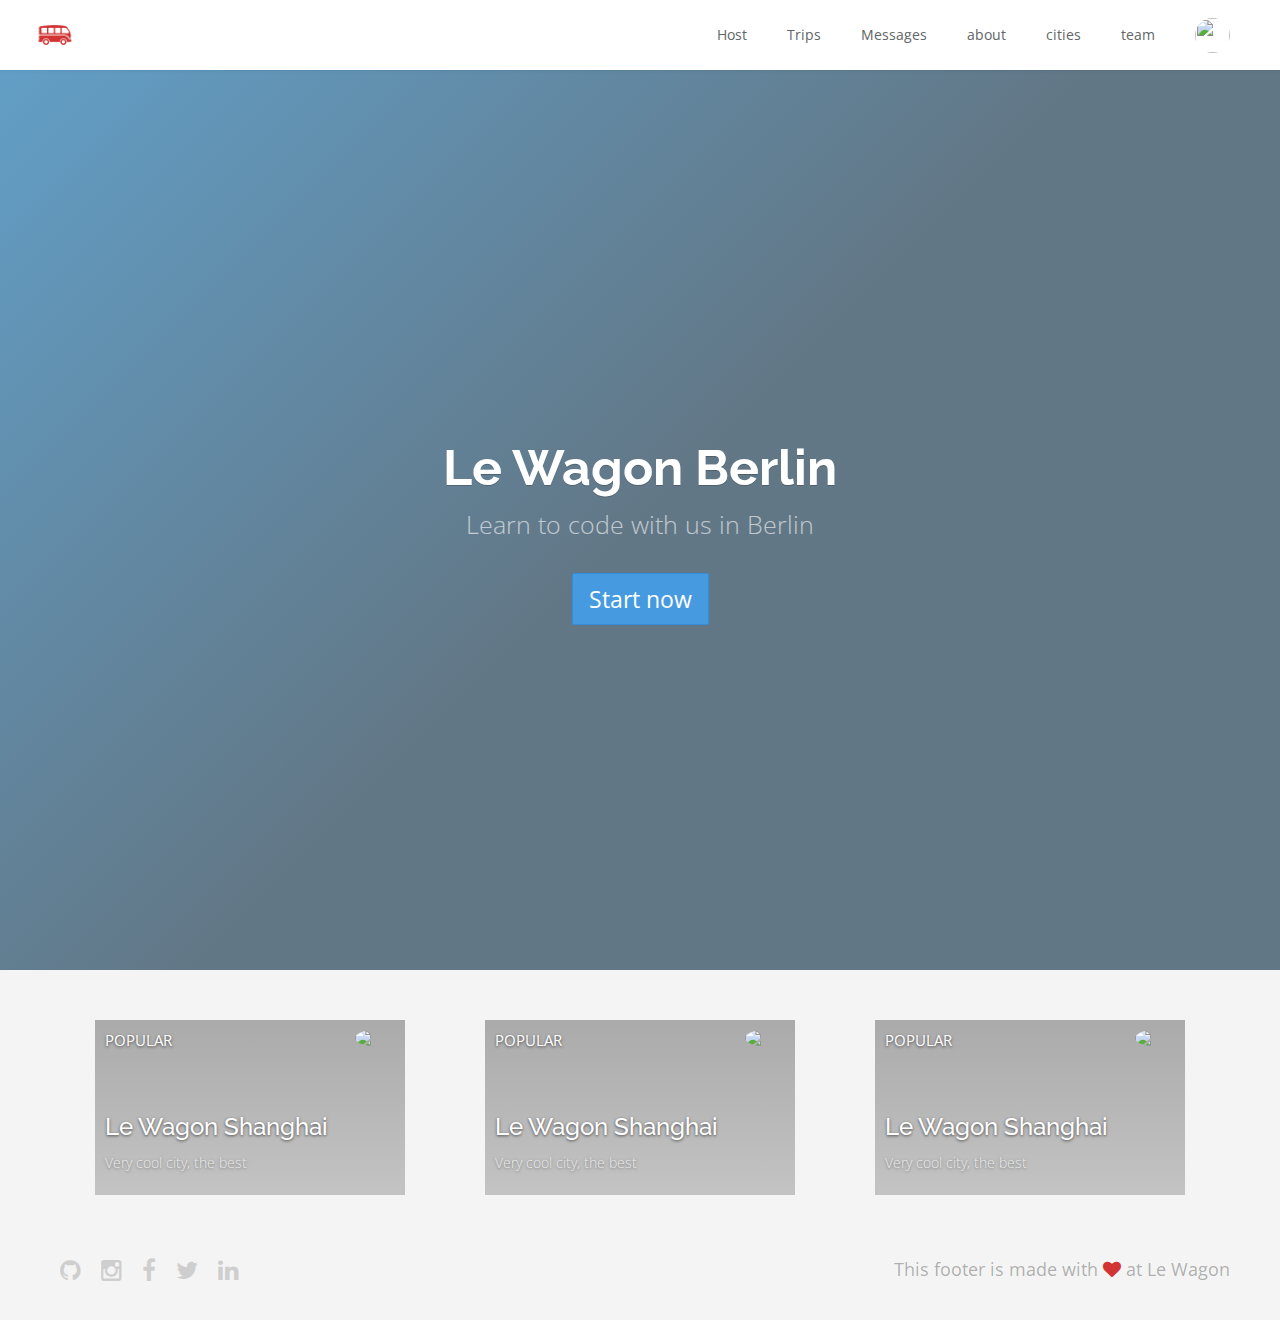
==== commit 7be4eede: "Automated commit at 2017-08-28 10:27:33 UTC by middleman-deploy 2.0.0-alpha" ====
--- a/index.html
+++ b/index.html
@@ -7,7 +7,7 @@
           content="width=device-width, initial-scale=1, shrink-to-fit=no">
     <!-- Use the title from a page's frontmatter if it has one -->
     <title>Le Wagon - Middleman</title>
-    <link href="stylesheets/application-acb8696b.css" rel="stylesheet" />
+    <link href="stylesheets/application-cd2cc71f.css" rel="stylesheet" />
     <script src="javascripts/application-93de88c9.js"></script>
     <link href="images/favicon-f15af148.png" rel="icon" type="image/png" />
   </head>
--- a/stylesheets/application-cd2cc71f.css
+++ b/stylesheets/application-cd2cc71f.css
@@ -0,0 +1,8 @@
+@import url("https://fonts.googleapis.com/css?family=Open+Sans:400,300,700|Raleway:400,100,300,700,500");/*!
+ * Bootstrap v3.3.7 (http://getbootstrap.com)
+ * Copyright 2011-2016 Twitter, Inc.
+ * Licensed under MIT (https://github.com/twbs/bootstrap/blob/master/LICENSE)
+ *//*! normalize.css v3.0.3 | MIT License | github.com/necolas/normalize.css */html{font-family:sans-serif;-ms-text-size-adjust:100%;-webkit-text-size-adjust:100%}body{margin:0}article,aside,details,figcaption,figure,footer,header,hgroup,main,menu,nav,section,summary{display:block}audio,canvas,progress,video{display:inline-block;vertical-align:baseline}audio:not([controls]){display:none;height:0}[hidden],template{display:none}a{background-color:transparent}a:active,a:hover{outline:0}abbr[title]{border-bottom:1px dotted}b,strong{font-weight:bold}dfn{font-style:italic}h1{font-size:2em;margin:0.67em 0}mark{background:#ff0;color:#000}small{font-size:80%}sub,sup{font-size:75%;line-height:0;position:relative;vertical-align:baseline}sup{top:-0.5em}sub{bottom:-0.25em}img{border:0}svg:not(:root){overflow:hidden}figure{margin:1em 40px}hr{-webkit-box-sizing:content-box;box-sizing:content-box;height:0}pre{overflow:auto}code,kbd,pre,samp{font-family:monospace, monospace;font-size:1em}button,input,optgroup,select,textarea{color:inherit;font:inherit;margin:0}button{overflow:visible}button,select{text-transform:none}button,html input[type="button"],input[type="reset"],input[type="submit"]{-webkit-appearance:button;cursor:pointer}button[disabled],html input[disabled]{cursor:default}button::-moz-focus-inner,input::-moz-focus-inner{border:0;padding:0}input{line-height:normal}input[type="checkbox"],input[type="radio"]{-webkit-box-sizing:border-box;box-sizing:border-box;padding:0}input[type="number"]::-webkit-inner-spin-button,input[type="number"]::-webkit-outer-spin-button{height:auto}input[type="search"]{-webkit-appearance:textfield;-webkit-box-sizing:content-box;box-sizing:content-box}input[type="search"]::-webkit-search-cancel-button,input[type="search"]::-webkit-search-decoration{-webkit-appearance:none}fieldset{border:1px solid #c0c0c0;margin:0 2px;padding:0.35em 0.625em 0.75em}legend{border:0;padding:0}textarea{overflow:auto}optgroup{font-weight:bold}table{border-collapse:collapse;border-spacing:0}td,th{padding:0}/*! Source: https://github.com/h5bp/html5-boilerplate/blob/master/src/css/main.css */@media print{*,*:before,*:after{background:transparent !important;color:#000 !important;-webkit-box-shadow:none !important;box-shadow:none !important;text-shadow:none !important}a,a:visited{text-decoration:underline}a[href]:after{content:" (" attr(href) ")"}abbr[title]:after{content:" (" attr(title) ")"}a[href^="#"]:after,a[href^="javascript:"]:after{content:""}pre,blockquote{border:1px solid #999;page-break-inside:avoid}thead{display:table-header-group}tr,img{page-break-inside:avoid}img{max-width:100% !important}p,h2,h3{orphans:3;widows:3}h2,h3{page-break-after:avoid}.navbar{display:none}.btn>.caret,.dropup>.btn>.caret{border-top-color:#000 !important}.label{border:1px solid #000}.table{border-collapse:collapse !important}.table td,.table th{background-color:#fff !important}.table-bordered th,.table-bordered td{border:1px solid #ddd !important}}@font-face{font-family:'Glyphicons Halflings';src:url("../assets/bootstrap/glyphicons-halflings-regular-86b6f62b.eot");src:url("../assets/bootstrap/glyphicons-halflings-regular-86b6f62b.eot?#iefix") format("embedded-opentype"),url("../assets/bootstrap/glyphicons-halflings-regular-ca35b697.woff2") format("woff2"),url("../assets/bootstrap/glyphicons-halflings-regular-278e49a8.woff") format("woff"),url("../assets/bootstrap/glyphicons-halflings-regular-44bc1850.ttf") format("truetype"),url("../assets/bootstrap/glyphicons-halflings-regular-de51a849.svg#glyphicons_halflingsregular") format("svg")}.glyphicon{position:relative;top:1px;display:inline-block;font-family:'Glyphicons Halflings';font-style:normal;font-weight:normal;line-height:1;-webkit-font-smoothing:antialiased;-moz-osx-font-smoothing:grayscale}.glyphicon-asterisk:before{content:"\002a"}.glyphicon-plus:before{content:"\002b"}.glyphicon-euro:before,.glyphicon-eur:before{content:"\20ac"}.glyphicon-minus:before{content:"\2212"}.glyphicon-cloud:before{content:"\2601"}.glyphicon-envelope:before{content:"\2709"}.glyphicon-pencil:before{content:"\270f"}.glyphicon-glass:before{content:"\e001"}.glyphicon-music:before{content:"\e002"}.glyphicon-search:before{content:"\e003"}.glyphicon-heart:before{content:"\e005"}.glyphicon-star:before{content:"\e006"}.glyphicon-star-empty:before{content:"\e007"}.glyphicon-user:before{content:"\e008"}.glyphicon-film:before{content:"\e009"}.glyphicon-th-large:before{content:"\e010"}.glyphicon-th:before{content:"\e011"}.glyphicon-th-list:before{content:"\e012"}.glyphicon-ok:before{content:"\e013"}.glyphicon-remove:before{content:"\e014"}.glyphicon-zoom-in:before{content:"\e015"}.glyphicon-zoom-out:before{content:"\e016"}.glyphicon-off:before{content:"\e017"}.glyphicon-signal:before{content:"\e018"}.glyphicon-cog:before{content:"\e019"}.glyphicon-trash:before{content:"\e020"}.glyphicon-home:before{content:"\e021"}.glyphicon-file:before{content:"\e022"}.glyphicon-time:before{content:"\e023"}.glyphicon-road:before{content:"\e024"}.glyphicon-download-alt:before{content:"\e025"}.glyphicon-download:before{content:"\e026"}.glyphicon-upload:before{content:"\e027"}.glyphicon-inbox:before{content:"\e028"}.glyphicon-play-circle:before{content:"\e029"}.glyphicon-repeat:before{content:"\e030"}.glyphicon-refresh:before{content:"\e031"}.glyphicon-list-alt:before{content:"\e032"}.glyphicon-lock:before{content:"\e033"}.glyphicon-flag:before{content:"\e034"}.glyphicon-headphones:before{content:"\e035"}.glyphicon-volume-off:before{content:"\e036"}.glyphicon-volume-down:before{content:"\e037"}.glyphicon-volume-up:before{content:"\e038"}.glyphicon-qrcode:before{content:"\e039"}.glyphicon-barcode:before{content:"\e040"}.glyphicon-tag:before{content:"\e041"}.glyphicon-tags:before{content:"\e042"}.glyphicon-book:before{content:"\e043"}.glyphicon-bookmark:before{content:"\e044"}.glyphicon-print:before{content:"\e045"}.glyphicon-camera:before{content:"\e046"}.glyphicon-font:before{content:"\e047"}.glyphicon-bold:before{content:"\e048"}.glyphicon-italic:before{content:"\e049"}.glyphicon-text-height:before{content:"\e050"}.glyphicon-text-width:before{content:"\e051"}.glyphicon-align-left:before{content:"\e052"}.glyphicon-align-center:before{content:"\e053"}.glyphicon-align-right:before{content:"\e054"}.glyphicon-align-justify:before{content:"\e055"}.glyphicon-list:before{content:"\e056"}.glyphicon-indent-left:before{content:"\e057"}.glyphicon-indent-right:before{content:"\e058"}.glyphicon-facetime-video:before{content:"\e059"}.glyphicon-picture:before{content:"\e060"}.glyphicon-map-marker:before{content:"\e062"}.glyphicon-adjust:before{content:"\e063"}.glyphicon-tint:before{content:"\e064"}.glyphicon-edit:before{content:"\e065"}.glyphicon-share:before{content:"\e066"}.glyphicon-check:before{content:"\e067"}.glyphicon-move:before{content:"\e068"}.glyphicon-step-backward:before{content:"\e069"}.glyphicon-fast-backward:before{content:"\e070"}.glyphicon-backward:before{content:"\e071"}.glyphicon-play:before{content:"\e072"}.glyphicon-pause:before{content:"\e073"}.glyphicon-stop:before{content:"\e074"}.glyphicon-forward:before{content:"\e075"}.glyphicon-fast-forward:before{content:"\e076"}.glyphicon-step-forward:before{content:"\e077"}.glyphicon-eject:before{content:"\e078"}.glyphicon-chevron-left:before{content:"\e079"}.glyphicon-chevron-right:before{content:"\e080"}.glyphicon-plus-sign:before{content:"\e081"}.glyphicon-minus-sign:before{content:"\e082"}.glyphicon-remove-sign:before{content:"\e083"}.glyphicon-ok-sign:before{content:"\e084"}.glyphicon-question-sign:before{content:"\e085"}.glyphicon-info-sign:before{content:"\e086"}.glyphicon-screenshot:before{content:"\e087"}.glyphicon-remove-circle:before{content:"\e088"}.glyphicon-ok-circle:before{content:"\e089"}.glyphicon-ban-circle:before{content:"\e090"}.glyphicon-arrow-left:before{content:"\e091"}.glyphicon-arrow-right:before{content:"\e092"}.glyphicon-arrow-up:before{content:"\e093"}.glyphicon-arrow-down:before{content:"\e094"}.glyphicon-share-alt:before{content:"\e095"}.glyphicon-resize-full:before{content:"\e096"}.glyphicon-resize-small:before{content:"\e097"}.glyphicon-exclamation-sign:before{content:"\e101"}.glyphicon-gift:before{content:"\e102"}.glyphicon-leaf:before{content:"\e103"}.glyphicon-fire:before{content:"\e104"}.glyphicon-eye-open:before{content:"\e105"}.glyphicon-eye-close:before{content:"\e106"}.glyphicon-warning-sign:before{content:"\e107"}.glyphicon-plane:before{content:"\e108"}.glyphicon-calendar:before{content:"\e109"}.glyphicon-random:before{content:"\e110"}.glyphicon-comment:before{content:"\e111"}.glyphicon-magnet:before{content:"\e112"}.glyphicon-chevron-up:before{content:"\e113"}.glyphicon-chevron-down:before{content:"\e114"}.glyphicon-retweet:before{content:"\e115"}.glyphicon-shopping-cart:before{content:"\e116"}.glyphicon-folder-close:before{content:"\e117"}.glyphicon-folder-open:before{content:"\e118"}.glyphicon-resize-vertical:before{content:"\e119"}.glyphicon-resize-horizontal:before{content:"\e120"}.glyphicon-hdd:before{content:"\e121"}.glyphicon-bullhorn:before{content:"\e122"}.glyphicon-bell:before{content:"\e123"}.glyphicon-certificate:before{content:"\e124"}.glyphicon-thumbs-up:before{content:"\e125"}.glyphicon-thumbs-down:before{content:"\e126"}.glyphicon-hand-right:before{content:"\e127"}.glyphicon-hand-left:before{content:"\e128"}.glyphicon-hand-up:before{content:"\e129"}.glyphicon-hand-down:before{content:"\e130"}.glyphicon-circle-arrow-right:before{content:"\e131"}.glyphicon-circle-arrow-left:before{content:"\e132"}.glyphicon-circle-arrow-up:before{content:"\e133"}.glyphicon-circle-arrow-down:before{content:"\e134"}.glyphicon-globe:before{content:"\e135"}.glyphicon-wrench:before{content:"\e136"}.glyphicon-tasks:before{content:"\e137"}.glyphicon-filter:before{content:"\e138"}.glyphicon-briefcase:before{content:"\e139"}.glyphicon-fullscreen:before{content:"\e140"}.glyphicon-dashboard:before{content:"\e141"}.glyphicon-paperclip:before{content:"\e142"}.glyphicon-heart-empty:before{content:"\e143"}.glyphicon-link:before{content:"\e144"}.glyphicon-phone:before{content:"\e145"}.glyphicon-pushpin:before{content:"\e146"}.glyphicon-usd:before{content:"\e148"}.glyphicon-gbp:before{content:"\e149"}.glyphicon-sort:before{content:"\e150"}.glyphicon-sort-by-alphabet:before{content:"\e151"}.glyphicon-sort-by-alphabet-alt:before{content:"\e152"}.glyphicon-sort-by-order:before{content:"\e153"}.glyphicon-sort-by-order-alt:before{content:"\e154"}.glyphicon-sort-by-attributes:before{content:"\e155"}.glyphicon-sort-by-attributes-alt:before{content:"\e156"}.glyphicon-unchecked:before{content:"\e157"}.glyphicon-expand:before{content:"\e158"}.glyphicon-collapse-down:before{content:"\e159"}.glyphicon-collapse-up:before{content:"\e160"}.glyphicon-log-in:before{content:"\e161"}.glyphicon-flash:before{content:"\e162"}.glyphicon-log-out:before{content:"\e163"}.glyphicon-new-window:before{content:"\e164"}.glyphicon-record:before{content:"\e165"}.glyphicon-save:before{content:"\e166"}.glyphicon-open:before{content:"\e167"}.glyphicon-saved:before{content:"\e168"}.glyphicon-import:before{content:"\e169"}.glyphicon-export:before{content:"\e170"}.glyphicon-send:before{content:"\e171"}.glyphicon-floppy-disk:before{content:"\e172"}.glyphicon-floppy-saved:before{content:"\e173"}.glyphicon-floppy-remove:before{content:"\e174"}.glyphicon-floppy-save:before{content:"\e175"}.glyphicon-floppy-open:before{content:"\e176"}.glyphicon-credit-card:before{content:"\e177"}.glyphicon-transfer:before{content:"\e178"}.glyphicon-cutlery:before{content:"\e179"}.glyphicon-header:before{content:"\e180"}.glyphicon-compressed:before{content:"\e181"}.glyphicon-earphone:before{content:"\e182"}.glyphicon-phone-alt:before{content:"\e183"}.glyphicon-tower:before{content:"\e184"}.glyphicon-stats:before{content:"\e185"}.glyphicon-sd-video:before{content:"\e186"}.glyphicon-hd-video:before{content:"\e187"}.glyphicon-subtitles:before{content:"\e188"}.glyphicon-sound-stereo:before{content:"\e189"}.glyphicon-sound-dolby:before{content:"\e190"}.glyphicon-sound-5-1:before{content:"\e191"}.glyphicon-sound-6-1:before{content:"\e192"}.glyphicon-sound-7-1:before{content:"\e193"}.glyphicon-copyright-mark:before{content:"\e194"}.glyphicon-registration-mark:before{content:"\e195"}.glyphicon-cloud-download:before{content:"\e197"}.glyphicon-cloud-upload:before{content:"\e198"}.glyphicon-tree-conifer:before{content:"\e199"}.glyphicon-tree-deciduous:before{content:"\e200"}.glyphicon-cd:before{content:"\e201"}.glyphicon-save-file:before{content:"\e202"}.glyphicon-open-file:before{content:"\e203"}.glyphicon-level-up:before{content:"\e204"}.glyphicon-copy:before{content:"\e205"}.glyphicon-paste:before{content:"\e206"}.glyphicon-alert:before{content:"\e209"}.glyphicon-equalizer:before{content:"\e210"}.glyphicon-king:before{content:"\e211"}.glyphicon-queen:before{content:"\e212"}.glyphicon-pawn:before{content:"\e213"}.glyphicon-bishop:before{content:"\e214"}.glyphicon-knight:before{content:"\e215"}.glyphicon-baby-formula:before{content:"\e216"}.glyphicon-tent:before{content:"\26fa"}.glyphicon-blackboard:before{content:"\e218"}.glyphicon-bed:before{content:"\e219"}.glyphicon-apple:before{content:"\f8ff"}.glyphicon-erase:before{content:"\e221"}.glyphicon-hourglass:before{content:"\231b"}.glyphicon-lamp:before{content:"\e223"}.glyphicon-duplicate:before{content:"\e224"}.glyphicon-piggy-bank:before{content:"\e225"}.glyphicon-scissors:before{content:"\e226"}.glyphicon-bitcoin:before{content:"\e227"}.glyphicon-btc:before{content:"\e227"}.glyphicon-xbt:before{content:"\e227"}.glyphicon-yen:before{content:"\00a5"}.glyphicon-jpy:before{content:"\00a5"}.glyphicon-ruble:before{content:"\20bd"}.glyphicon-rub:before{content:"\20bd"}.glyphicon-scale:before{content:"\e230"}.glyphicon-ice-lolly:before{content:"\e231"}.glyphicon-ice-lolly-tasted:before{content:"\e232"}.glyphicon-education:before{content:"\e233"}.glyphicon-option-horizontal:before{content:"\e234"}.glyphicon-option-vertical:before{content:"\e235"}.glyphicon-menu-hamburger:before{content:"\e236"}.glyphicon-modal-window:before{content:"\e237"}.glyphicon-oil:before{content:"\e238"}.glyphicon-grain:before{content:"\e239"}.glyphicon-sunglasses:before{content:"\e240"}.glyphicon-text-size:before{content:"\e241"}.glyphicon-text-color:before{content:"\e242"}.glyphicon-text-background:before{content:"\e243"}.glyphicon-object-align-top:before{content:"\e244"}.glyphicon-object-align-bottom:before{content:"\e245"}.glyphicon-object-align-horizontal:before{content:"\e246"}.glyphicon-object-align-left:before{content:"\e247"}.glyphicon-object-align-vertical:before{content:"\e248"}.glyphicon-object-align-right:before{content:"\e249"}.glyphicon-triangle-right:before{content:"\e250"}.glyphicon-triangle-left:before{content:"\e251"}.glyphicon-triangle-bottom:before{content:"\e252"}.glyphicon-triangle-top:before{content:"\e253"}.glyphicon-console:before{content:"\e254"}.glyphicon-superscript:before{content:"\e255"}.glyphicon-subscript:before{content:"\e256"}.glyphicon-menu-left:before{content:"\e257"}.glyphicon-menu-right:before{content:"\e258"}.glyphicon-menu-down:before{content:"\e259"}.glyphicon-menu-up:before{content:"\e260"}*{-webkit-box-sizing:border-box;box-sizing:border-box}*:before,*:after{-webkit-box-sizing:border-box;box-sizing:border-box}html{font-size:10px;-webkit-tap-highlight-color:transparent}body{font-family:"Open Sans", "Helvetica", "sans-serif";font-size:18px;line-height:1.42857143;color:#333333;background-color:#F4F4F4}input,button,select,textarea{font-family:inherit;font-size:inherit;line-height:inherit}a{color:#469AE0;text-decoration:none}a:hover,a:focus{color:#1f74ba;text-decoration:underline}a:focus{outline:5px auto -webkit-focus-ring-color;outline-offset:-2px}figure{margin:0}img{vertical-align:middle}.img-responsive{display:block;max-width:100%;height:auto}.img-rounded{border-radius:2px}.img-thumbnail{padding:4px;line-height:1.42857143;background-color:#F4F4F4;border:1px solid #ddd;border-radius:2px;-webkit-transition:all 0.2s ease-in-out;transition:all 0.2s ease-in-out;display:inline-block;max-width:100%;height:auto}.img-circle{border-radius:50%}hr{margin-top:25px;margin-bottom:25px;border:0;border-top:1px solid #eeeeee}.sr-only{position:absolute;width:1px;height:1px;margin:-1px;padding:0;overflow:hidden;clip:rect(0, 0, 0, 0);border:0}.sr-only-focusable:active,.sr-only-focusable:focus{position:static;width:auto;height:auto;margin:0;overflow:visible;clip:auto}[role="button"]{cursor:pointer}h1,h2,h3,h4,h5,h6,.h1,.h2,.h3,.h4,.h5,.h6{font-family:"Raleway", "Helvetica", "sans-serif";font-weight:500;line-height:1.1;color:inherit}h1 small,h1 .small,h2 small,h2 .small,h3 small,h3 .small,h4 small,h4 .small,h5 small,h5 .small,h6 small,h6 .small,.h1 small,.h1 .small,.h2 small,.h2 .small,.h3 small,.h3 .small,.h4 small,.h4 .small,.h5 small,.h5 .small,.h6 small,.h6 .small{font-weight:normal;line-height:1;color:#777777}h1,.h1,h2,.h2,h3,.h3{margin-top:25px;margin-bottom:12.5px}h1 small,h1 .small,.h1 small,.h1 .small,h2 small,h2 .small,.h2 small,.h2 .small,h3 small,h3 .small,.h3 small,.h3 .small{font-size:65%}h4,.h4,h5,.h5,h6,.h6{margin-top:12.5px;margin-bottom:12.5px}h4 small,h4 .small,.h4 small,.h4 .small,h5 small,h5 .small,.h5 small,.h5 .small,h6 small,h6 .small,.h6 small,.h6 .small{font-size:75%}h1,.h1{font-size:46px}h2,.h2{font-size:38px}h3,.h3{font-size:31px}h4,.h4{font-size:23px}h5,.h5{font-size:18px}h6,.h6{font-size:16px}p{margin:0 0 12.5px}.lead{margin-bottom:25px;font-size:20px;font-weight:300;line-height:1.4}@media (min-width: 768px){.lead{font-size:27px}}small,.small{font-size:88%}mark,.mark{background-color:#fcf8e3;padding:.2em}.text-left{text-align:left}.text-right{text-align:right}.text-center{text-align:center}.text-justify{text-align:justify}.text-nowrap{white-space:nowrap}.text-lowercase{text-transform:lowercase}.text-uppercase,.initialism{text-transform:uppercase}.text-capitalize{text-transform:capitalize}.text-muted{color:#777777}.text-primary{color:#469AE0}a.text-primary:hover,a.text-primary:focus{color:#2381d0}.text-success{color:#3c763d}a.text-success:hover,a.text-success:focus{color:#2b542c}.text-info{color:#31708f}a.text-info:hover,a.text-info:focus{color:#245269}.text-warning{color:#8a6d3b}a.text-warning:hover,a.text-warning:focus{color:#66512c}.text-danger{color:#a94442}a.text-danger:hover,a.text-danger:focus{color:#843534}.bg-primary{color:#fff}.bg-primary{background-color:#469AE0}a.bg-primary:hover,a.bg-primary:focus{background-color:#2381d0}.bg-success{background-color:#dff0d8}a.bg-success:hover,a.bg-success:focus{background-color:#c1e2b3}.bg-info{background-color:#d9edf7}a.bg-info:hover,a.bg-info:focus{background-color:#afd9ee}.bg-warning{background-color:#fcf8e3}a.bg-warning:hover,a.bg-warning:focus{background-color:#f7ecb5}.bg-danger{background-color:#f2dede}a.bg-danger:hover,a.bg-danger:focus{background-color:#e4b9b9}.page-header{padding-bottom:11.5px;margin:50px 0 25px;border-bottom:1px solid #eeeeee}ul,ol{margin-top:0;margin-bottom:12.5px}ul ul,ul ol,ol ul,ol ol{margin-bottom:0}.list-unstyled{padding-left:0;list-style:none}.list-inline{padding-left:0;list-style:none;margin-left:-5px}.list-inline>li{display:inline-block;padding-left:5px;padding-right:5px}dl{margin-top:0;margin-bottom:25px}dt,dd{line-height:1.42857143}dt{font-weight:bold}dd{margin-left:0}.dl-horizontal dd:before,.dl-horizontal dd:after{content:" ";display:table}.dl-horizontal dd:after{clear:both}@media (min-width: 768px){.dl-horizontal dt{float:left;width:160px;clear:left;text-align:right;overflow:hidden;text-overflow:ellipsis;white-space:nowrap}.dl-horizontal dd{margin-left:180px}}abbr[title],abbr[data-original-title]{cursor:help;border-bottom:1px dotted #777777}.initialism{font-size:90%}blockquote{padding:12.5px 25px;margin:0 0 25px;font-size:22.5px;border-left:5px solid #eeeeee}blockquote p:last-child,blockquote ul:last-child,blockquote ol:last-child{margin-bottom:0}blockquote footer,blockquote small,blockquote .small{display:block;font-size:80%;line-height:1.42857143;color:#777777}blockquote footer:before,blockquote small:before,blockquote .small:before{content:'\2014 \00A0'}.blockquote-reverse,blockquote.pull-right{padding-right:15px;padding-left:0;border-right:5px solid #eeeeee;border-left:0;text-align:right}.blockquote-reverse footer:before,.blockquote-reverse small:before,.blockquote-reverse .small:before,blockquote.pull-right footer:before,blockquote.pull-right small:before,blockquote.pull-right .small:before{content:''}.blockquote-reverse footer:after,.blockquote-reverse small:after,.blockquote-reverse .small:after,blockquote.pull-right footer:after,blockquote.pull-right small:after,blockquote.pull-right .small:after{content:'\00A0 \2014'}address{margin-bottom:25px;font-style:normal;line-height:1.42857143}code,kbd,pre,samp{font-family:Menlo, Monaco, Consolas, "Courier New", monospace}code{padding:2px 4px;font-size:90%;color:#c7254e;background-color:#f9f2f4;border-radius:2px}kbd{padding:2px 4px;font-size:90%;color:#fff;background-color:#333;border-radius:2px;-webkit-box-shadow:inset 0 -1px 0 rgba(0,0,0,0.25);box-shadow:inset 0 -1px 0 rgba(0,0,0,0.25)}kbd kbd{padding:0;font-size:100%;font-weight:bold;-webkit-box-shadow:none;box-shadow:none}pre{display:block;padding:12px;margin:0 0 12.5px;font-size:17px;line-height:1.42857143;word-break:break-all;word-wrap:break-word;color:#333333;background-color:#f5f5f5;border:1px solid #ccc;border-radius:2px}pre code{padding:0;font-size:inherit;color:inherit;white-space:pre-wrap;background-color:transparent;border-radius:0}.pre-scrollable{max-height:340px;overflow-y:scroll}.container{margin-right:auto;margin-left:auto;padding-left:15px;padding-right:15px}.container:before,.container:after{content:" ";display:table}.container:after{clear:both}@media (min-width: 768px){.container{width:750px}}@media (min-width: 992px){.container{width:970px}}@media (min-width: 1200px){.container{width:1170px}}.container-fluid{margin-right:auto;margin-left:auto;padding-left:15px;padding-right:15px}.container-fluid:before,.container-fluid:after{content:" ";display:table}.container-fluid:after{clear:both}.row{margin-left:-15px;margin-right:-15px}.row:before,.row:after{content:" ";display:table}.row:after{clear:both}.col-xs-1,.col-sm-1,.col-md-1,.col-lg-1,.col-xs-2,.col-sm-2,.col-md-2,.col-lg-2,.col-xs-3,.col-sm-3,.col-md-3,.col-lg-3,.col-xs-4,.col-sm-4,.col-md-4,.col-lg-4,.col-xs-5,.col-sm-5,.col-md-5,.col-lg-5,.col-xs-6,.col-sm-6,.col-md-6,.col-lg-6,.col-xs-7,.col-sm-7,.col-md-7,.col-lg-7,.col-xs-8,.col-sm-8,.col-md-8,.col-lg-8,.col-xs-9,.col-sm-9,.col-md-9,.col-lg-9,.col-xs-10,.col-sm-10,.col-md-10,.col-lg-10,.col-xs-11,.col-sm-11,.col-md-11,.col-lg-11,.col-xs-12,.col-sm-12,.col-md-12,.col-lg-12{position:relative;min-height:1px;padding-left:15px;padding-right:15px}.col-xs-1,.col-xs-2,.col-xs-3,.col-xs-4,.col-xs-5,.col-xs-6,.col-xs-7,.col-xs-8,.col-xs-9,.col-xs-10,.col-xs-11,.col-xs-12{float:left}.col-xs-1{width:8.33333333%}.col-xs-2{width:16.66666667%}.col-xs-3{width:25%}.col-xs-4{width:33.33333333%}.col-xs-5{width:41.66666667%}.col-xs-6{width:50%}.col-xs-7{width:58.33333333%}.col-xs-8{width:66.66666667%}.col-xs-9{width:75%}.col-xs-10{width:83.33333333%}.col-xs-11{width:91.66666667%}.col-xs-12{width:100%}.col-xs-pull-0{right:auto}.col-xs-pull-1{right:8.33333333%}.col-xs-pull-2{right:16.66666667%}.col-xs-pull-3{right:25%}.col-xs-pull-4{right:33.33333333%}.col-xs-pull-5{right:41.66666667%}.col-xs-pull-6{right:50%}.col-xs-pull-7{right:58.33333333%}.col-xs-pull-8{right:66.66666667%}.col-xs-pull-9{right:75%}.col-xs-pull-10{right:83.33333333%}.col-xs-pull-11{right:91.66666667%}.col-xs-pull-12{right:100%}.col-xs-push-0{left:auto}.col-xs-push-1{left:8.33333333%}.col-xs-push-2{left:16.66666667%}.col-xs-push-3{left:25%}.col-xs-push-4{left:33.33333333%}.col-xs-push-5{left:41.66666667%}.col-xs-push-6{left:50%}.col-xs-push-7{left:58.33333333%}.col-xs-push-8{left:66.66666667%}.col-xs-push-9{left:75%}.col-xs-push-10{left:83.33333333%}.col-xs-push-11{left:91.66666667%}.col-xs-push-12{left:100%}.col-xs-offset-0{margin-left:0%}.col-xs-offset-1{margin-left:8.33333333%}.col-xs-offset-2{margin-left:16.66666667%}.col-xs-offset-3{margin-left:25%}.col-xs-offset-4{margin-left:33.33333333%}.col-xs-offset-5{margin-left:41.66666667%}.col-xs-offset-6{margin-left:50%}.col-xs-offset-7{margin-left:58.33333333%}.col-xs-offset-8{margin-left:66.66666667%}.col-xs-offset-9{margin-left:75%}.col-xs-offset-10{margin-left:83.33333333%}.col-xs-offset-11{margin-left:91.66666667%}.col-xs-offset-12{margin-left:100%}@media (min-width: 768px){.col-sm-1,.col-sm-2,.col-sm-3,.col-sm-4,.col-sm-5,.col-sm-6,.col-sm-7,.col-sm-8,.col-sm-9,.col-sm-10,.col-sm-11,.col-sm-12{float:left}.col-sm-1{width:8.33333333%}.col-sm-2{width:16.66666667%}.col-sm-3{width:25%}.col-sm-4{width:33.33333333%}.col-sm-5{width:41.66666667%}.col-sm-6{width:50%}.col-sm-7{width:58.33333333%}.col-sm-8{width:66.66666667%}.col-sm-9{width:75%}.col-sm-10{width:83.33333333%}.col-sm-11{width:91.66666667%}.col-sm-12{width:100%}.col-sm-pull-0{right:auto}.col-sm-pull-1{right:8.33333333%}.col-sm-pull-2{right:16.66666667%}.col-sm-pull-3{right:25%}.col-sm-pull-4{right:33.33333333%}.col-sm-pull-5{right:41.66666667%}.col-sm-pull-6{right:50%}.col-sm-pull-7{right:58.33333333%}.col-sm-pull-8{right:66.66666667%}.col-sm-pull-9{right:75%}.col-sm-pull-10{right:83.33333333%}.col-sm-pull-11{right:91.66666667%}.col-sm-pull-12{right:100%}.col-sm-push-0{left:auto}.col-sm-push-1{left:8.33333333%}.col-sm-push-2{left:16.66666667%}.col-sm-push-3{left:25%}.col-sm-push-4{left:33.33333333%}.col-sm-push-5{left:41.66666667%}.col-sm-push-6{left:50%}.col-sm-push-7{left:58.33333333%}.col-sm-push-8{left:66.66666667%}.col-sm-push-9{left:75%}.col-sm-push-10{left:83.33333333%}.col-sm-push-11{left:91.66666667%}.col-sm-push-12{left:100%}.col-sm-offset-0{margin-left:0%}.col-sm-offset-1{margin-left:8.33333333%}.col-sm-offset-2{margin-left:16.66666667%}.col-sm-offset-3{margin-left:25%}.col-sm-offset-4{margin-left:33.33333333%}.col-sm-offset-5{margin-left:41.66666667%}.col-sm-offset-6{margin-left:50%}.col-sm-offset-7{margin-left:58.33333333%}.col-sm-offset-8{margin-left:66.66666667%}.col-sm-offset-9{margin-left:75%}.col-sm-offset-10{margin-left:83.33333333%}.col-sm-offset-11{margin-left:91.66666667%}.col-sm-offset-12{margin-left:100%}}@media (min-width: 992px){.col-md-1,.col-md-2,.col-md-3,.col-md-4,.col-md-5,.col-md-6,.col-md-7,.col-md-8,.col-md-9,.col-md-10,.col-md-11,.col-md-12{float:left}.col-md-1{width:8.33333333%}.col-md-2{width:16.66666667%}.col-md-3{width:25%}.col-md-4{width:33.33333333%}.col-md-5{width:41.66666667%}.col-md-6{width:50%}.col-md-7{width:58.33333333%}.col-md-8{width:66.66666667%}.col-md-9{width:75%}.col-md-10{width:83.33333333%}.col-md-11{width:91.66666667%}.col-md-12{width:100%}.col-md-pull-0{right:auto}.col-md-pull-1{right:8.33333333%}.col-md-pull-2{right:16.66666667%}.col-md-pull-3{right:25%}.col-md-pull-4{right:33.33333333%}.col-md-pull-5{right:41.66666667%}.col-md-pull-6{right:50%}.col-md-pull-7{right:58.33333333%}.col-md-pull-8{right:66.66666667%}.col-md-pull-9{right:75%}.col-md-pull-10{right:83.33333333%}.col-md-pull-11{right:91.66666667%}.col-md-pull-12{right:100%}.col-md-push-0{left:auto}.col-md-push-1{left:8.33333333%}.col-md-push-2{left:16.66666667%}.col-md-push-3{left:25%}.col-md-push-4{left:33.33333333%}.col-md-push-5{left:41.66666667%}.col-md-push-6{left:50%}.col-md-push-7{left:58.33333333%}.col-md-push-8{left:66.66666667%}.col-md-push-9{left:75%}.col-md-push-10{left:83.33333333%}.col-md-push-11{left:91.66666667%}.col-md-push-12{left:100%}.col-md-offset-0{margin-left:0%}.col-md-offset-1{margin-left:8.33333333%}.col-md-offset-2{margin-left:16.66666667%}.col-md-offset-3{margin-left:25%}.col-md-offset-4{margin-left:33.33333333%}.col-md-offset-5{margin-left:41.66666667%}.col-md-offset-6{margin-left:50%}.col-md-offset-7{margin-left:58.33333333%}.col-md-offset-8{margin-left:66.66666667%}.col-md-offset-9{margin-left:75%}.col-md-offset-10{margin-left:83.33333333%}.col-md-offset-11{margin-left:91.66666667%}.col-md-offset-12{margin-left:100%}}@media (min-width: 1200px){.col-lg-1,.col-lg-2,.col-lg-3,.col-lg-4,.col-lg-5,.col-lg-6,.col-lg-7,.col-lg-8,.col-lg-9,.col-lg-10,.col-lg-11,.col-lg-12{float:left}.col-lg-1{width:8.33333333%}.col-lg-2{width:16.66666667%}.col-lg-3{width:25%}.col-lg-4{width:33.33333333%}.col-lg-5{width:41.66666667%}.col-lg-6{width:50%}.col-lg-7{width:58.33333333%}.col-lg-8{width:66.66666667%}.col-lg-9{width:75%}.col-lg-10{width:83.33333333%}.col-lg-11{width:91.66666667%}.col-lg-12{width:100%}.col-lg-pull-0{right:auto}.col-lg-pull-1{right:8.33333333%}.col-lg-pull-2{right:16.66666667%}.col-lg-pull-3{right:25%}.col-lg-pull-4{right:33.33333333%}.col-lg-pull-5{right:41.66666667%}.col-lg-pull-6{right:50%}.col-lg-pull-7{right:58.33333333%}.col-lg-pull-8{right:66.66666667%}.col-lg-pull-9{right:75%}.col-lg-pull-10{right:83.33333333%}.col-lg-pull-11{right:91.66666667%}.col-lg-pull-12{right:100%}.col-lg-push-0{left:auto}.col-lg-push-1{left:8.33333333%}.col-lg-push-2{left:16.66666667%}.col-lg-push-3{left:25%}.col-lg-push-4{left:33.33333333%}.col-lg-push-5{left:41.66666667%}.col-lg-push-6{left:50%}.col-lg-push-7{left:58.33333333%}.col-lg-push-8{left:66.66666667%}.col-lg-push-9{left:75%}.col-lg-push-10{left:83.33333333%}.col-lg-push-11{left:91.66666667%}.col-lg-push-12{left:100%}.col-lg-offset-0{margin-left:0%}.col-lg-offset-1{margin-left:8.33333333%}.col-lg-offset-2{margin-left:16.66666667%}.col-lg-offset-3{margin-left:25%}.col-lg-offset-4{margin-left:33.33333333%}.col-lg-offset-5{margin-left:41.66666667%}.col-lg-offset-6{margin-left:50%}.col-lg-offset-7{margin-left:58.33333333%}.col-lg-offset-8{margin-left:66.66666667%}.col-lg-offset-9{margin-left:75%}.col-lg-offset-10{margin-left:83.33333333%}.col-lg-offset-11{margin-left:91.66666667%}.col-lg-offset-12{margin-left:100%}}table{background-color:transparent}caption{padding-top:8px;padding-bottom:8px;color:#777777;text-align:left}th{text-align:left}.table{width:100%;max-width:100%;margin-bottom:25px}.table>thead>tr>th,.table>thead>tr>td,.table>tbody>tr>th,.table>tbody>tr>td,.table>tfoot>tr>th,.table>tfoot>tr>td{padding:8px;line-height:1.42857143;vertical-align:top;border-top:1px solid #ddd}.table>thead>tr>th{vertical-align:bottom;border-bottom:2px solid #ddd}.table>caption+thead>tr:first-child>th,.table>caption+thead>tr:first-child>td,.table>colgroup+thead>tr:first-child>th,.table>colgroup+thead>tr:first-child>td,.table>thead:first-child>tr:first-child>th,.table>thead:first-child>tr:first-child>td{border-top:0}.table>tbody+tbody{border-top:2px solid #ddd}.table .table{background-color:#F4F4F4}.table-condensed>thead>tr>th,.table-condensed>thead>tr>td,.table-condensed>tbody>tr>th,.table-condensed>tbody>tr>td,.table-condensed>tfoot>tr>th,.table-condensed>tfoot>tr>td{padding:5px}.table-bordered{border:1px solid #ddd}.table-bordered>thead>tr>th,.table-bordered>thead>tr>td,.table-bordered>tbody>tr>th,.table-bordered>tbody>tr>td,.table-bordered>tfoot>tr>th,.table-bordered>tfoot>tr>td{border:1px solid #ddd}.table-bordered>thead>tr>th,.table-bordered>thead>tr>td{border-bottom-width:2px}.table-striped>tbody>tr:nth-of-type(odd){background-color:#f9f9f9}.table-hover>tbody>tr:hover{background-color:#f5f5f5}table col[class*="col-"]{position:static;float:none;display:table-column}table td[class*="col-"],table th[class*="col-"]{position:static;float:none;display:table-cell}.table>thead>tr>td.active,.table>thead>tr>th.active,.table>thead>tr.active>td,.table>thead>tr.active>th,.table>tbody>tr>td.active,.table>tbody>tr>th.active,.table>tbody>tr.active>td,.table>tbody>tr.active>th,.table>tfoot>tr>td.active,.table>tfoot>tr>th.active,.table>tfoot>tr.active>td,.table>tfoot>tr.active>th{background-color:#f5f5f5}.table-hover>tbody>tr>td.active:hover,.table-hover>tbody>tr>th.active:hover,.table-hover>tbody>tr.active:hover>td,.table-hover>tbody>tr:hover>.active,.table-hover>tbody>tr.active:hover>th{background-color:#e8e8e8}.table>thead>tr>td.success,.table>thead>tr>th.success,.table>thead>tr.success>td,.table>thead>tr.success>th,.table>tbody>tr>td.success,.table>tbody>tr>th.success,.table>tbody>tr.success>td,.table>tbody>tr.success>th,.table>tfoot>tr>td.success,.table>tfoot>tr>th.success,.table>tfoot>tr.success>td,.table>tfoot>tr.success>th{background-color:#dff0d8}.table-hover>tbody>tr>td.success:hover,.table-hover>tbody>tr>th.success:hover,.table-hover>tbody>tr.success:hover>td,.table-hover>tbody>tr:hover>.success,.table-hover>tbody>tr.success:hover>th{background-color:#d0e9c6}.table>thead>tr>td.info,.table>thead>tr>th.info,.table>thead>tr.info>td,.table>thead>tr.info>th,.table>tbody>tr>td.info,.table>tbody>tr>th.info,.table>tbody>tr.info>td,.table>tbody>tr.info>th,.table>tfoot>tr>td.info,.table>tfoot>tr>th.info,.table>tfoot>tr.info>td,.table>tfoot>tr.info>th{background-color:#d9edf7}.table-hover>tbody>tr>td.info:hover,.table-hover>tbody>tr>th.info:hover,.table-hover>tbody>tr.info:hover>td,.table-hover>tbody>tr:hover>.info,.table-hover>tbody>tr.info:hover>th{background-color:#c4e3f3}.table>thead>tr>td.warning,.table>thead>tr>th.warning,.table>thead>tr.warning>td,.table>thead>tr.warning>th,.table>tbody>tr>td.warning,.table>tbody>tr>th.warning,.table>tbody>tr.warning>td,.table>tbody>tr.warning>th,.table>tfoot>tr>td.warning,.table>tfoot>tr>th.warning,.table>tfoot>tr.warning>td,.table>tfoot>tr.warning>th{background-color:#fcf8e3}.table-hover>tbody>tr>td.warning:hover,.table-hover>tbody>tr>th.warning:hover,.table-hover>tbody>tr.warning:hover>td,.table-hover>tbody>tr:hover>.warning,.table-hover>tbody>tr.warning:hover>th{background-color:#faf2cc}.table>thead>tr>td.danger,.table>thead>tr>th.danger,.table>thead>tr.danger>td,.table>thead>tr.danger>th,.table>tbody>tr>td.danger,.table>tbody>tr>th.danger,.table>tbody>tr.danger>td,.table>tbody>tr.danger>th,.table>tfoot>tr>td.danger,.table>tfoot>tr>th.danger,.table>tfoot>tr.danger>td,.table>tfoot>tr.danger>th{background-color:#f2dede}.table-hover>tbody>tr>td.danger:hover,.table-hover>tbody>tr>th.danger:hover,.table-hover>tbody>tr.danger:hover>td,.table-hover>tbody>tr:hover>.danger,.table-hover>tbody>tr.danger:hover>th{background-color:#ebcccc}.table-responsive{overflow-x:auto;min-height:0.01%}@media screen and (max-width: 767px){.table-responsive{width:100%;margin-bottom:18.75px;overflow-y:hidden;-ms-overflow-style:-ms-autohiding-scrollbar;border:1px solid #ddd}.table-responsive>.table{margin-bottom:0}.table-responsive>.table>thead>tr>th,.table-responsive>.table>thead>tr>td,.table-responsive>.table>tbody>tr>th,.table-responsive>.table>tbody>tr>td,.table-responsive>.table>tfoot>tr>th,.table-responsive>.table>tfoot>tr>td{white-space:nowrap}.table-responsive>.table-bordered{border:0}.table-responsive>.table-bordered>thead>tr>th:first-child,.table-responsive>.table-bordered>thead>tr>td:first-child,.table-responsive>.table-bordered>tbody>tr>th:first-child,.table-responsive>.table-bordered>tbody>tr>td:first-child,.table-responsive>.table-bordered>tfoot>tr>th:first-child,.table-responsive>.table-bordered>tfoot>tr>td:first-child{border-left:0}.table-responsive>.table-bordered>thead>tr>th:last-child,.table-responsive>.table-bordered>thead>tr>td:last-child,.table-responsive>.table-bordered>tbody>tr>th:last-child,.table-responsive>.table-bordered>tbody>tr>td:last-child,.table-responsive>.table-bordered>tfoot>tr>th:last-child,.table-responsive>.table-bordered>tfoot>tr>td:last-child{border-right:0}.table-responsive>.table-bordered>tbody>tr:last-child>th,.table-responsive>.table-bordered>tbody>tr:last-child>td,.table-responsive>.table-bordered>tfoot>tr:last-child>th,.table-responsive>.table-bordered>tfoot>tr:last-child>td{border-bottom:0}}fieldset{padding:0;margin:0;border:0;min-width:0}legend{display:block;width:100%;padding:0;margin-bottom:25px;font-size:27px;line-height:inherit;color:#333333;border:0;border-bottom:1px solid #e5e5e5}label{display:inline-block;max-width:100%;margin-bottom:5px;font-weight:bold}input[type="search"]{-webkit-box-sizing:border-box;box-sizing:border-box}input[type="radio"],input[type="checkbox"]{margin:4px 0 0;margin-top:1px \9;line-height:normal}input[type="file"]{display:block}input[type="range"]{display:block;width:100%}select[multiple],select[size]{height:auto}input[type="file"]:focus,input[type="radio"]:focus,input[type="checkbox"]:focus{outline:5px auto -webkit-focus-ring-color;outline-offset:-2px}output{display:block;padding-top:7px;font-size:18px;line-height:1.42857143;color:#000000}.form-control{display:block;width:100%;height:39px;padding:6px 12px;font-size:18px;line-height:1.42857143;color:#000000;background-color:#fff;background-image:none;border:1px solid #ccc;border-radius:2px;-webkit-box-shadow:inset 0 1px 1px rgba(0,0,0,0.075);box-shadow:inset 0 1px 1px rgba(0,0,0,0.075);-webkit-transition:border-color ease-in-out 0.15s, box-shadow ease-in-out 0.15s;-webkit-transition:border-color ease-in-out 0.15s, -webkit-box-shadow ease-in-out 0.15s;transition:border-color ease-in-out 0.15s, -webkit-box-shadow ease-in-out 0.15s;transition:border-color ease-in-out 0.15s, box-shadow ease-in-out 0.15s;transition:border-color ease-in-out 0.15s, box-shadow ease-in-out 0.15s, -webkit-box-shadow ease-in-out 0.15s}.form-control:focus{border-color:#66afe9;outline:0;-webkit-box-shadow:inset 0 1px 1px rgba(0,0,0,0.075),0 0 8px rgba(102,175,233,0.6);box-shadow:inset 0 1px 1px rgba(0,0,0,0.075),0 0 8px rgba(102,175,233,0.6)}.form-control::-moz-placeholder{color:#999;opacity:1}.form-control:-ms-input-placeholder{color:#999}.form-control::-webkit-input-placeholder{color:#999}.form-control::-ms-expand{border:0;background-color:transparent}.form-control[disabled],.form-control[readonly],fieldset[disabled] .form-control{background-color:#eeeeee;opacity:1}.form-control[disabled],fieldset[disabled] .form-control{cursor:not-allowed}textarea.form-control{height:auto}input[type="search"]{-webkit-appearance:none}@media screen and (-webkit-min-device-pixel-ratio: 0){input[type="date"].form-control,input[type="time"].form-control,input[type="datetime-local"].form-control,input[type="month"].form-control{line-height:39px}input[type="date"].input-sm,.input-group-sm>input[type="date"].form-control,.input-group-sm>input[type="date"].input-group-addon,.input-group-sm>.input-group-btn>input[type="date"].btn,.input-group-sm input[type="date"],input[type="time"].input-sm,.input-group-sm>input[type="time"].form-control,.input-group-sm>input[type="time"].input-group-addon,.input-group-sm>.input-group-btn>input[type="time"].btn,.input-group-sm input[type="time"],input[type="datetime-local"].input-sm,.input-group-sm>input[type="datetime-local"].form-control,.input-group-sm>input[type="datetime-local"].input-group-addon,.input-group-sm>.input-group-btn>input[type="datetime-local"].btn,.input-group-sm input[type="datetime-local"],input[type="month"].input-sm,.input-group-sm>input[type="month"].form-control,.input-group-sm>input[type="month"].input-group-addon,.input-group-sm>.input-group-btn>input[type="month"].btn,.input-group-sm input[type="month"]{line-height:36px}input[type="date"].input-lg,.input-group-lg>input[type="date"].form-control,.input-group-lg>input[type="date"].input-group-addon,.input-group-lg>.input-group-btn>input[type="date"].btn,.input-group-lg input[type="date"],input[type="time"].input-lg,.input-group-lg>input[type="time"].form-control,.input-group-lg>input[type="time"].input-group-addon,.input-group-lg>.input-group-btn>input[type="time"].btn,.input-group-lg input[type="time"],input[type="datetime-local"].input-lg,.input-group-lg>input[type="datetime-local"].form-control,.input-group-lg>input[type="datetime-local"].input-group-addon,.input-group-lg>.input-group-btn>input[type="datetime-local"].btn,.input-group-lg input[type="datetime-local"],input[type="month"].input-lg,.input-group-lg>input[type="month"].form-control,.input-group-lg>input[type="month"].input-group-addon,.input-group-lg>.input-group-btn>input[type="month"].btn,.input-group-lg input[type="month"]{line-height:53px}}.form-group{margin-bottom:15px}.radio,.checkbox{position:relative;display:block;margin-top:10px;margin-bottom:10px}.radio label,.checkbox label{min-height:25px;padding-left:20px;margin-bottom:0;font-weight:normal;cursor:pointer}.radio input[type="radio"],.radio-inline input[type="radio"],.checkbox input[type="checkbox"],.checkbox-inline input[type="checkbox"]{position:absolute;margin-left:-20px;margin-top:4px \9}.radio+.radio,.checkbox+.checkbox{margin-top:-5px}.radio-inline,.checkbox-inline{position:relative;display:inline-block;padding-left:20px;margin-bottom:0;vertical-align:middle;font-weight:normal;cursor:pointer}.radio-inline+.radio-inline,.checkbox-inline+.checkbox-inline{margin-top:0;margin-left:10px}input[type="radio"][disabled],input[type="radio"].disabled,fieldset[disabled] input[type="radio"],input[type="checkbox"][disabled],input[type="checkbox"].disabled,fieldset[disabled] input[type="checkbox"]{cursor:not-allowed}.radio-inline.disabled,fieldset[disabled] .radio-inline,.checkbox-inline.disabled,fieldset[disabled] .checkbox-inline{cursor:not-allowed}.radio.disabled label,fieldset[disabled] .radio label,.checkbox.disabled label,fieldset[disabled] .checkbox label{cursor:not-allowed}.form-control-static{padding-top:7px;padding-bottom:7px;margin-bottom:0;min-height:43px}.form-control-static.input-lg,.input-group-lg>.form-control-static.form-control,.input-group-lg>.form-control-static.input-group-addon,.input-group-lg>.input-group-btn>.form-control-static.btn,.form-control-static.input-sm,.input-group-sm>.form-control-static.form-control,.input-group-sm>.form-control-static.input-group-addon,.input-group-sm>.input-group-btn>.form-control-static.btn{padding-left:0;padding-right:0}.input-sm,.input-group-sm>.form-control,.input-group-sm>.input-group-addon,.input-group-sm>.input-group-btn>.btn{height:36px;padding:5px 10px;font-size:16px;line-height:1.5;border-radius:2px}select.input-sm,.input-group-sm>select.form-control,.input-group-sm>select.input-group-addon,.input-group-sm>.input-group-btn>select.btn{height:36px;line-height:36px}textarea.input-sm,.input-group-sm>textarea.form-control,.input-group-sm>textarea.input-group-addon,.input-group-sm>.input-group-btn>textarea.btn,select[multiple].input-sm,.input-group-sm>select[multiple].form-control,.input-group-sm>select[multiple].input-group-addon,.input-group-sm>.input-group-btn>select[multiple].btn{height:auto}.form-group-sm .form-control{height:36px;padding:5px 10px;font-size:16px;line-height:1.5;border-radius:2px}.form-group-sm select.form-control{height:36px;line-height:36px}.form-group-sm textarea.form-control,.form-group-sm select[multiple].form-control{height:auto}.form-group-sm .form-control-static{height:36px;min-height:41px;padding:6px 10px;font-size:16px;line-height:1.5}.input-lg,.input-group-lg>.form-control,.input-group-lg>.input-group-addon,.input-group-lg>.input-group-btn>.btn{height:53px;padding:10px 16px;font-size:23px;line-height:1.3333333;border-radius:2px}select.input-lg,.input-group-lg>select.form-control,.input-group-lg>select.input-group-addon,.input-group-lg>.input-group-btn>select.btn{height:53px;line-height:53px}textarea.input-lg,.input-group-lg>textarea.form-control,.input-group-lg>textarea.input-group-addon,.input-group-lg>.input-group-btn>textarea.btn,select[multiple].input-lg,.input-group-lg>select[multiple].form-control,.input-group-lg>select[multiple].input-group-addon,.input-group-lg>.input-group-btn>select[multiple].btn{height:auto}.form-group-lg .form-control{height:53px;padding:10px 16px;font-size:23px;line-height:1.3333333;border-radius:2px}.form-group-lg select.form-control{height:53px;line-height:53px}.form-group-lg textarea.form-control,.form-group-lg select[multiple].form-control{height:auto}.form-group-lg .form-control-static{height:53px;min-height:48px;padding:11px 16px;font-size:23px;line-height:1.3333333}.has-feedback{position:relative}.has-feedback .form-control{padding-right:48.75px}.form-control-feedback{position:absolute;top:0;right:0;z-index:2;display:block;width:39px;height:39px;line-height:39px;text-align:center;pointer-events:none}.input-lg+.form-control-feedback,.input-group-lg>.form-control+.form-control-feedback,.input-group-lg>.input-group-addon+.form-control-feedback,.input-group-lg>.input-group-btn>.btn+.form-control-feedback,.input-group-lg+.form-control-feedback,.form-group-lg .form-control+.form-control-feedback{width:53px;height:53px;line-height:53px}.input-sm+.form-control-feedback,.input-group-sm>.form-control+.form-control-feedback,.input-group-sm>.input-group-addon+.form-control-feedback,.input-group-sm>.input-group-btn>.btn+.form-control-feedback,.input-group-sm+.form-control-feedback,.form-group-sm .form-control+.form-control-feedback{width:36px;height:36px;line-height:36px}.has-success .help-block,.has-success .control-label,.has-success .radio,.has-success .checkbox,.has-success .radio-inline,.has-success .checkbox-inline,.has-success.radio label,.has-success.checkbox label,.has-success.radio-inline label,.has-success.checkbox-inline label{color:#3c763d}.has-success .form-control{border-color:#3c763d;-webkit-box-shadow:inset 0 1px 1px rgba(0,0,0,0.075);box-shadow:inset 0 1px 1px rgba(0,0,0,0.075)}.has-success .form-control:focus{border-color:#2b542c;-webkit-box-shadow:inset 0 1px 1px rgba(0,0,0,0.075),0 0 6px #67b168;box-shadow:inset 0 1px 1px rgba(0,0,0,0.075),0 0 6px #67b168}.has-success .input-group-addon{color:#3c763d;border-color:#3c763d;background-color:#dff0d8}.has-success .form-control-feedback{color:#3c763d}.has-warning .help-block,.has-warning .control-label,.has-warning .radio,.has-warning .checkbox,.has-warning .radio-inline,.has-warning .checkbox-inline,.has-warning.radio label,.has-warning.checkbox label,.has-warning.radio-inline label,.has-warning.checkbox-inline label{color:#8a6d3b}.has-warning .form-control{border-color:#8a6d3b;-webkit-box-shadow:inset 0 1px 1px rgba(0,0,0,0.075);box-shadow:inset 0 1px 1px rgba(0,0,0,0.075)}.has-warning .form-control:focus{border-color:#66512c;-webkit-box-shadow:inset 0 1px 1px rgba(0,0,0,0.075),0 0 6px #c0a16b;box-shadow:inset 0 1px 1px rgba(0,0,0,0.075),0 0 6px #c0a16b}.has-warning .input-group-addon{color:#8a6d3b;border-color:#8a6d3b;background-color:#fcf8e3}.has-warning .form-control-feedback{color:#8a6d3b}.has-error .help-block,.has-error .control-label,.has-error .radio,.has-error .checkbox,.has-error .radio-inline,.has-error .checkbox-inline,.has-error.radio label,.has-error.checkbox label,.has-error.radio-inline label,.has-error.checkbox-inline label{color:#a94442}.has-error .form-control{border-color:#a94442;-webkit-box-shadow:inset 0 1px 1px rgba(0,0,0,0.075);box-shadow:inset 0 1px 1px rgba(0,0,0,0.075)}.has-error .form-control:focus{border-color:#843534;-webkit-box-shadow:inset 0 1px 1px rgba(0,0,0,0.075),0 0 6px #ce8483;box-shadow:inset 0 1px 1px rgba(0,0,0,0.075),0 0 6px #ce8483}.has-error .input-group-addon{color:#a94442;border-color:#a94442;background-color:#f2dede}.has-error .form-control-feedback{color:#a94442}.has-feedback label ~ .form-control-feedback{top:30px}.has-feedback label.sr-only ~ .form-control-feedback{top:0}.help-block{display:block;margin-top:5px;margin-bottom:10px;color:#737373}@media (min-width: 768px){.form-inline .form-group{display:inline-block;margin-bottom:0;vertical-align:middle}.form-inline .form-control{display:inline-block;width:auto;vertical-align:middle}.form-inline .form-control-static{display:inline-block}.form-inline .input-group{display:inline-table;vertical-align:middle}.form-inline .input-group .input-group-addon,.form-inline .input-group .input-group-btn,.form-inline .input-group .form-control{width:auto}.form-inline .input-group>.form-control{width:100%}.form-inline .control-label{margin-bottom:0;vertical-align:middle}.form-inline .radio,.form-inline .checkbox{display:inline-block;margin-top:0;margin-bottom:0;vertical-align:middle}.form-inline .radio label,.form-inline .checkbox label{padding-left:0}.form-inline .radio input[type="radio"],.form-inline .checkbox input[type="checkbox"]{position:relative;margin-left:0}.form-inline .has-feedback .form-control-feedback{top:0}}.form-horizontal .radio,.form-horizontal .checkbox,.form-horizontal .radio-inline,.form-horizontal .checkbox-inline{margin-top:0;margin-bottom:0;padding-top:7px}.form-horizontal .radio,.form-horizontal .checkbox{min-height:32px}.form-horizontal .form-group{margin-left:-15px;margin-right:-15px}.form-horizontal .form-group:before,.form-horizontal .form-group:after{content:" ";display:table}.form-horizontal .form-group:after{clear:both}@media (min-width: 768px){.form-horizontal .control-label{text-align:right;margin-bottom:0;padding-top:7px}}.form-horizontal .has-feedback .form-control-feedback{right:15px}@media (min-width: 768px){.form-horizontal .form-group-lg .control-label{padding-top:11px;font-size:23px}}@media (min-width: 768px){.form-horizontal .form-group-sm .control-label{padding-top:6px;font-size:16px}}.btn{display:inline-block;margin-bottom:0;font-weight:normal;text-align:center;vertical-align:middle;-ms-touch-action:manipulation;touch-action:manipulation;cursor:pointer;background-image:none;border:1px solid transparent;white-space:nowrap;padding:6px 12px;font-size:18px;line-height:1.42857143;border-radius:2px;-webkit-user-select:none;-moz-user-select:none;-ms-user-select:none;user-select:none}.btn:focus,.btn.focus,.btn:active:focus,.btn:active.focus,.btn.active:focus,.btn.active.focus{outline:5px auto -webkit-focus-ring-color;outline-offset:-2px}.btn:hover,.btn:focus,.btn.focus{color:#333;text-decoration:none}.btn:active,.btn.active{outline:0;background-image:none;-webkit-box-shadow:inset 0 3px 5px rgba(0,0,0,0.125);box-shadow:inset 0 3px 5px rgba(0,0,0,0.125)}.btn.disabled,.btn[disabled],fieldset[disabled] .btn{cursor:not-allowed;opacity:0.65;filter:alpha(opacity=65);-webkit-box-shadow:none;box-shadow:none}a.btn.disabled,fieldset[disabled] a.btn{pointer-events:none}.btn-default{color:#333;background-color:#fff;border-color:#ccc}.btn-default:focus,.btn-default.focus{color:#333;background-color:#e6e6e6;border-color:#8c8c8c}.btn-default:hover{color:#333;background-color:#e6e6e6;border-color:#adadad}.btn-default:active,.btn-default.active,.open>.btn-default.dropdown-toggle{color:#333;background-color:#e6e6e6;border-color:#adadad}.btn-default:active:hover,.btn-default:active:focus,.btn-default:active.focus,.btn-default.active:hover,.btn-default.active:focus,.btn-default.active.focus,.open>.btn-default.dropdown-toggle:hover,.open>.btn-default.dropdown-toggle:focus,.open>.btn-default.dropdown-toggle.focus{color:#333;background-color:#d4d4d4;border-color:#8c8c8c}.btn-default:active,.btn-default.active,.open>.btn-default.dropdown-toggle{background-image:none}.btn-default.disabled:hover,.btn-default.disabled:focus,.btn-default.disabled.focus,.btn-default[disabled]:hover,.btn-default[disabled]:focus,.btn-default[disabled].focus,fieldset[disabled] .btn-default:hover,fieldset[disabled] .btn-default:focus,fieldset[disabled] .btn-default.focus{background-color:#fff;border-color:#ccc}.btn-default .badge{color:#fff;background-color:#333}.btn-primary{color:#fff;background-color:#469AE0;border-color:#308edc}.btn-primary:focus,.btn-primary.focus{color:#fff;background-color:#2381d0;border-color:#144b79}.btn-primary:hover{color:#fff;background-color:#2381d0;border-color:#1e6eb2}.btn-primary:active,.btn-primary.active,.open>.btn-primary.dropdown-toggle{color:#fff;background-color:#2381d0;border-color:#1e6eb2}.btn-primary:active:hover,.btn-primary:active:focus,.btn-primary:active.focus,.btn-primary.active:hover,.btn-primary.active:focus,.btn-primary.active.focus,.open>.btn-primary.dropdown-toggle:hover,.open>.btn-primary.dropdown-toggle:focus,.open>.btn-primary.dropdown-toggle.focus{color:#fff;background-color:#1e6eb2;border-color:#144b79}.btn-primary:active,.btn-primary.active,.open>.btn-primary.dropdown-toggle{background-image:none}.btn-primary.disabled:hover,.btn-primary.disabled:focus,.btn-primary.disabled.focus,.btn-primary[disabled]:hover,.btn-primary[disabled]:focus,.btn-primary[disabled].focus,fieldset[disabled] .btn-primary:hover,fieldset[disabled] .btn-primary:focus,fieldset[disabled] .btn-primary.focus{background-color:#469AE0;border-color:#308edc}.btn-primary .badge{color:#469AE0;background-color:#fff}.btn-success{color:#fff;background-color:#32B796;border-color:#2da386}.btn-success:focus,.btn-success.focus{color:#fff;background-color:#278f75;border-color:#113f34}.btn-success:hover{color:#fff;background-color:#278f75;border-color:#1f735e}.btn-success:active,.btn-success.active,.open>.btn-success.dropdown-toggle{color:#fff;background-color:#278f75;border-color:#1f735e}.btn-success:active:hover,.btn-success:active:focus,.btn-success:active.focus,.btn-success.active:hover,.btn-success.active:focus,.btn-success.active.focus,.open>.btn-success.dropdown-toggle:hover,.open>.btn-success.dropdown-toggle:focus,.open>.btn-success.dropdown-toggle.focus{color:#fff;background-color:#1f735e;border-color:#113f34}.btn-success:active,.btn-success.active,.open>.btn-success.dropdown-toggle{background-image:none}.btn-success.disabled:hover,.btn-success.disabled:focus,.btn-success.disabled.focus,.btn-success[disabled]:hover,.btn-success[disabled]:focus,.btn-success[disabled].focus,fieldset[disabled] .btn-success:hover,fieldset[disabled] .btn-success:focus,fieldset[disabled] .btn-success.focus{background-color:#32B796;border-color:#2da386}.btn-success .badge{color:#32B796;background-color:#fff}.btn-info{color:#fff;background-color:#FDB631;border-color:#fdad18}.btn-info:focus,.btn-info.focus{color:#fff;background-color:#f9a302;border-color:#946101}.btn-info:hover{color:#fff;background-color:#f9a302;border-color:#d58c02}.btn-info:active,.btn-info.active,.open>.btn-info.dropdown-toggle{color:#fff;background-color:#f9a302;border-color:#d58c02}.btn-info:active:hover,.btn-info:active:focus,.btn-info:active.focus,.btn-info.active:hover,.btn-info.active:focus,.btn-info.active.focus,.open>.btn-info.dropdown-toggle:hover,.open>.btn-info.dropdown-toggle:focus,.open>.btn-info.dropdown-toggle.focus{color:#fff;background-color:#d58c02;border-color:#946101}.btn-info:active,.btn-info.active,.open>.btn-info.dropdown-toggle{background-image:none}.btn-info.disabled:hover,.btn-info.disabled:focus,.btn-info.disabled.focus,.btn-info[disabled]:hover,.btn-info[disabled]:focus,.btn-info[disabled].focus,fieldset[disabled] .btn-info:hover,fieldset[disabled] .btn-info:focus,fieldset[disabled] .btn-info.focus{background-color:#FDB631;border-color:#fdad18}.btn-info .badge{color:#FDB631;background-color:#fff}.btn-warning{color:#fff;background-color:#E67E22;border-color:#d67118}.btn-warning:focus,.btn-warning.focus{color:#fff;background-color:#bf6516;border-color:#64350b}.btn-warning:hover{color:#fff;background-color:#bf6516;border-color:#9f5412}.btn-warning:active,.btn-warning.active,.open>.btn-warning.dropdown-toggle{color:#fff;background-color:#bf6516;border-color:#9f5412}.btn-warning:active:hover,.btn-warning:active:focus,.btn-warning:active.focus,.btn-warning.active:hover,.btn-warning.active:focus,.btn-warning.active.focus,.open>.btn-warning.dropdown-toggle:hover,.open>.btn-warning.dropdown-toggle:focus,.open>.btn-warning.dropdown-toggle.focus{color:#fff;background-color:#9f5412;border-color:#64350b}.btn-warning:active,.btn-warning.active,.open>.btn-warning.dropdown-toggle{background-image:none}.btn-warning.disabled:hover,.btn-warning.disabled:focus,.btn-warning.disabled.focus,.btn-warning[disabled]:hover,.btn-warning[disabled]:focus,.btn-warning[disabled].focus,fieldset[disabled] .btn-warning:hover,fieldset[disabled] .btn-warning:focus,fieldset[disabled] .btn-warning.focus{background-color:#E67E22;border-color:#d67118}.btn-warning .badge{color:#E67E22;background-color:#fff}.btn-danger{color:#fff;background-color:#EE5F5B;border-color:#ec4844}.btn-danger:focus,.btn-danger.focus{color:#fff;background-color:#e9322d;border-color:#9f1411}.btn-danger:hover{color:#fff;background-color:#e9322d;border-color:#dc1c17}.btn-danger:active,.btn-danger.active,.open>.btn-danger.dropdown-toggle{color:#fff;background-color:#e9322d;border-color:#dc1c17}.btn-danger:active:hover,.btn-danger:active:focus,.btn-danger:active.focus,.btn-danger.active:hover,.btn-danger.active:focus,.btn-danger.active.focus,.open>.btn-danger.dropdown-toggle:hover,.open>.btn-danger.dropdown-toggle:focus,.open>.btn-danger.dropdown-toggle.focus{color:#fff;background-color:#dc1c17;border-color:#9f1411}.btn-danger:active,.btn-danger.active,.open>.btn-danger.dropdown-toggle{background-image:none}.btn-danger.disabled:hover,.btn-danger.disabled:focus,.btn-danger.disabled.focus,.btn-danger[disabled]:hover,.btn-danger[disabled]:focus,.btn-danger[disabled].focus,fieldset[disabled] .btn-danger:hover,fieldset[disabled] .btn-danger:focus,fieldset[disabled] .btn-danger.focus{background-color:#EE5F5B;border-color:#ec4844}.btn-danger .badge{color:#EE5F5B;background-color:#fff}.btn-link{color:#469AE0;font-weight:normal;border-radius:0}.btn-link,.btn-link:active,.btn-link.active,.btn-link[disabled],fieldset[disabled] .btn-link{background-color:transparent;-webkit-box-shadow:none;box-shadow:none}.btn-link,.btn-link:hover,.btn-link:focus,.btn-link:active{border-color:transparent}.btn-link:hover,.btn-link:focus{color:#1f74ba;text-decoration:underline;background-color:transparent}.btn-link[disabled]:hover,.btn-link[disabled]:focus,fieldset[disabled] .btn-link:hover,fieldset[disabled] .btn-link:focus{color:#777777;text-decoration:none}.btn-lg,.btn-group-lg>.btn{padding:10px 16px;font-size:23px;line-height:1.3333333;border-radius:2px}.btn-sm,.btn-group-sm>.btn{padding:5px 10px;font-size:16px;line-height:1.5;border-radius:2px}.btn-xs,.btn-group-xs>.btn{padding:1px 5px;font-size:16px;line-height:1.5;border-radius:2px}.btn-block{display:block;width:100%}.btn-block+.btn-block{margin-top:5px}input[type="submit"].btn-block,input[type="reset"].btn-block,input[type="button"].btn-block{width:100%}.fade{opacity:0;-webkit-transition:opacity 0.15s linear;transition:opacity 0.15s linear}.fade.in{opacity:1}.collapse{display:none}.collapse.in{display:block}tr.collapse.in{display:table-row}tbody.collapse.in{display:table-row-group}.collapsing{position:relative;height:0;overflow:hidden;-webkit-transition-property:height, visibility;transition-property:height, visibility;-webkit-transition-duration:0.35s;transition-duration:0.35s;-webkit-transition-timing-function:ease;transition-timing-function:ease}.caret{display:inline-block;width:0;height:0;margin-left:2px;vertical-align:middle;border-top:4px dashed;border-top:4px solid \9;border-right:4px solid transparent;border-left:4px solid transparent}.dropup,.dropdown{position:relative}.dropdown-toggle:focus{outline:0}.dropdown-menu{position:absolute;top:100%;left:0;z-index:1000;display:none;float:left;min-width:160px;padding:5px 0;margin:2px 0 0;list-style:none;font-size:18px;text-align:left;background-color:#fff;border:1px solid #ccc;border:1px solid rgba(0,0,0,0.15);border-radius:2px;-webkit-box-shadow:0 6px 12px rgba(0,0,0,0.175);box-shadow:0 6px 12px rgba(0,0,0,0.175);background-clip:padding-box}.dropdown-menu.pull-right{right:0;left:auto}.dropdown-menu .divider{height:1px;margin:11.5px 0;overflow:hidden;background-color:#e5e5e5}.dropdown-menu>li>a{display:block;padding:3px 20px;clear:both;font-weight:normal;line-height:1.42857143;color:#333333;white-space:nowrap}.dropdown-menu>li>a:hover,.dropdown-menu>li>a:focus{text-decoration:none;color:#262626;background-color:#f5f5f5}.dropdown-menu>.active>a,.dropdown-menu>.active>a:hover,.dropdown-menu>.active>a:focus{color:#fff;text-decoration:none;outline:0;background-color:#469AE0}.dropdown-menu>.disabled>a,.dropdown-menu>.disabled>a:hover,.dropdown-menu>.disabled>a:focus{color:#777777}.dropdown-menu>.disabled>a:hover,.dropdown-menu>.disabled>a:focus{text-decoration:none;background-color:transparent;background-image:none;filter:progid:DXImageTransform.Microsoft.gradient(enabled = false);cursor:not-allowed}.open>.dropdown-menu{display:block}.open>a{outline:0}.dropdown-menu-right{left:auto;right:0}.dropdown-menu-left{left:0;right:auto}.dropdown-header{display:block;padding:3px 20px;font-size:16px;line-height:1.42857143;color:#777777;white-space:nowrap}.dropdown-backdrop{position:fixed;left:0;right:0;bottom:0;top:0;z-index:990}.pull-right>.dropdown-menu{right:0;left:auto}.dropup .caret,.navbar-fixed-bottom .dropdown .caret{border-top:0;border-bottom:4px dashed;border-bottom:4px solid \9;content:""}.dropup .dropdown-menu,.navbar-fixed-bottom .dropdown .dropdown-menu{top:auto;bottom:100%;margin-bottom:2px}@media (min-width: 768px){.navbar-right .dropdown-menu{right:0;left:auto}.navbar-right .dropdown-menu-left{left:0;right:auto}}.btn-group,.btn-group-vertical{position:relative;display:inline-block;vertical-align:middle}.btn-group>.btn,.btn-group-vertical>.btn{position:relative;float:left}.btn-group>.btn:hover,.btn-group>.btn:focus,.btn-group>.btn:active,.btn-group>.btn.active,.btn-group-vertical>.btn:hover,.btn-group-vertical>.btn:focus,.btn-group-vertical>.btn:active,.btn-group-vertical>.btn.active{z-index:2}.btn-group .btn+.btn,.btn-group .btn+.btn-group,.btn-group .btn-group+.btn,.btn-group .btn-group+.btn-group{margin-left:-1px}.btn-toolbar{margin-left:-5px}.btn-toolbar:before,.btn-toolbar:after{content:" ";display:table}.btn-toolbar:after{clear:both}.btn-toolbar .btn,.btn-toolbar .btn-group,.btn-toolbar .input-group{float:left}.btn-toolbar>.btn,.btn-toolbar>.btn-group,.btn-toolbar>.input-group{margin-left:5px}.btn-group>.btn:not(:first-child):not(:last-child):not(.dropdown-toggle){border-radius:0}.btn-group>.btn:first-child{margin-left:0}.btn-group>.btn:first-child:not(:last-child):not(.dropdown-toggle){border-bottom-right-radius:0;border-top-right-radius:0}.btn-group>.btn:last-child:not(:first-child),.btn-group>.dropdown-toggle:not(:first-child){border-bottom-left-radius:0;border-top-left-radius:0}.btn-group>.btn-group{float:left}.btn-group>.btn-group:not(:first-child):not(:last-child)>.btn{border-radius:0}.btn-group>.btn-group:first-child:not(:last-child)>.btn:last-child,.btn-group>.btn-group:first-child:not(:last-child)>.dropdown-toggle{border-bottom-right-radius:0;border-top-right-radius:0}.btn-group>.btn-group:last-child:not(:first-child)>.btn:first-child{border-bottom-left-radius:0;border-top-left-radius:0}.btn-group .dropdown-toggle:active,.btn-group.open .dropdown-toggle{outline:0}.btn-group>.btn+.dropdown-toggle{padding-left:8px;padding-right:8px}.btn-group>.btn-lg+.dropdown-toggle,.btn-group-lg.btn-group>.btn+.dropdown-toggle{padding-left:12px;padding-right:12px}.btn-group.open .dropdown-toggle{-webkit-box-shadow:inset 0 3px 5px rgba(0,0,0,0.125);box-shadow:inset 0 3px 5px rgba(0,0,0,0.125)}.btn-group.open .dropdown-toggle.btn-link{-webkit-box-shadow:none;box-shadow:none}.btn .caret{margin-left:0}.btn-lg .caret,.btn-group-lg>.btn .caret{border-width:5px 5px 0;border-bottom-width:0}.dropup .btn-lg .caret,.dropup .btn-group-lg>.btn .caret{border-width:0 5px 5px}.btn-group-vertical>.btn,.btn-group-vertical>.btn-group,.btn-group-vertical>.btn-group>.btn{display:block;float:none;width:100%;max-width:100%}.btn-group-vertical>.btn-group:before,.btn-group-vertical>.btn-group:after{content:" ";display:table}.btn-group-vertical>.btn-group:after{clear:both}.btn-group-vertical>.btn-group>.btn{float:none}.btn-group-vertical>.btn+.btn,.btn-group-vertical>.btn+.btn-group,.btn-group-vertical>.btn-group+.btn,.btn-group-vertical>.btn-group+.btn-group{margin-top:-1px;margin-left:0}.btn-group-vertical>.btn:not(:first-child):not(:last-child){border-radius:0}.btn-group-vertical>.btn:first-child:not(:last-child){border-top-right-radius:2px;border-top-left-radius:2px;border-bottom-right-radius:0;border-bottom-left-radius:0}.btn-group-vertical>.btn:last-child:not(:first-child){border-top-right-radius:0;border-top-left-radius:0;border-bottom-right-radius:2px;border-bottom-left-radius:2px}.btn-group-vertical>.btn-group:not(:first-child):not(:last-child)>.btn{border-radius:0}.btn-group-vertical>.btn-group:first-child:not(:last-child)>.btn:last-child,.btn-group-vertical>.btn-group:first-child:not(:last-child)>.dropdown-toggle{border-bottom-right-radius:0;border-bottom-left-radius:0}.btn-group-vertical>.btn-group:last-child:not(:first-child)>.btn:first-child{border-top-right-radius:0;border-top-left-radius:0}.btn-group-justified{display:table;width:100%;table-layout:fixed;border-collapse:separate}.btn-group-justified>.btn,.btn-group-justified>.btn-group{float:none;display:table-cell;width:1%}.btn-group-justified>.btn-group .btn{width:100%}.btn-group-justified>.btn-group .dropdown-menu{left:auto}[data-toggle="buttons"]>.btn input[type="radio"],[data-toggle="buttons"]>.btn input[type="checkbox"],[data-toggle="buttons"]>.btn-group>.btn input[type="radio"],[data-toggle="buttons"]>.btn-group>.btn input[type="checkbox"]{position:absolute;clip:rect(0, 0, 0, 0);pointer-events:none}.input-group{position:relative;display:table;border-collapse:separate}.input-group[class*="col-"]{float:none;padding-left:0;padding-right:0}.input-group .form-control{position:relative;z-index:2;float:left;width:100%;margin-bottom:0}.input-group .form-control:focus{z-index:3}.input-group-addon,.input-group-btn,.input-group .form-control{display:table-cell}.input-group-addon:not(:first-child):not(:last-child),.input-group-btn:not(:first-child):not(:last-child),.input-group .form-control:not(:first-child):not(:last-child){border-radius:0}.input-group-addon,.input-group-btn{width:1%;white-space:nowrap;vertical-align:middle}.input-group-addon{padding:6px 12px;font-size:18px;font-weight:normal;line-height:1;color:#000000;text-align:center;background-color:#eeeeee;border:1px solid #ccc;border-radius:2px}.input-group-addon.input-sm,.input-group-sm>.input-group-addon,.input-group-sm>.input-group-btn>.input-group-addon.btn{padding:5px 10px;font-size:16px;border-radius:2px}.input-group-addon.input-lg,.input-group-lg>.input-group-addon,.input-group-lg>.input-group-btn>.input-group-addon.btn{padding:10px 16px;font-size:23px;border-radius:2px}.input-group-addon input[type="radio"],.input-group-addon input[type="checkbox"]{margin-top:0}.input-group .form-control:first-child,.input-group-addon:first-child,.input-group-btn:first-child>.btn,.input-group-btn:first-child>.btn-group>.btn,.input-group-btn:first-child>.dropdown-toggle,.input-group-btn:last-child>.btn:not(:last-child):not(.dropdown-toggle),.input-group-btn:last-child>.btn-group:not(:last-child)>.btn{border-bottom-right-radius:0;border-top-right-radius:0}.input-group-addon:first-child{border-right:0}.input-group .form-control:last-child,.input-group-addon:last-child,.input-group-btn:last-child>.btn,.input-group-btn:last-child>.btn-group>.btn,.input-group-btn:last-child>.dropdown-toggle,.input-group-btn:first-child>.btn:not(:first-child),.input-group-btn:first-child>.btn-group:not(:first-child)>.btn{border-bottom-left-radius:0;border-top-left-radius:0}.input-group-addon:last-child{border-left:0}.input-group-btn{position:relative;font-size:0;white-space:nowrap}.input-group-btn>.btn{position:relative}.input-group-btn>.btn+.btn{margin-left:-1px}.input-group-btn>.btn:hover,.input-group-btn>.btn:focus,.input-group-btn>.btn:active{z-index:2}.input-group-btn:first-child>.btn,.input-group-btn:first-child>.btn-group{margin-right:-1px}.input-group-btn:last-child>.btn,.input-group-btn:last-child>.btn-group{z-index:2;margin-left:-1px}.nav{margin-bottom:0;padding-left:0;list-style:none}.nav:before,.nav:after{content:" ";display:table}.nav:after{clear:both}.nav>li{position:relative;display:block}.nav>li>a{position:relative;display:block;padding:10px 15px}.nav>li>a:hover,.nav>li>a:focus{text-decoration:none;background-color:#eeeeee}.nav>li.disabled>a{color:#777777}.nav>li.disabled>a:hover,.nav>li.disabled>a:focus{color:#777777;text-decoration:none;background-color:transparent;cursor:not-allowed}.nav .open>a,.nav .open>a:hover,.nav .open>a:focus{background-color:#eeeeee;border-color:#469AE0}.nav .nav-divider{height:1px;margin:11.5px 0;overflow:hidden;background-color:#e5e5e5}.nav>li>a>img{max-width:none}.nav-tabs{border-bottom:1px solid #ddd}.nav-tabs>li{float:left;margin-bottom:-1px}.nav-tabs>li>a{margin-right:2px;line-height:1.42857143;border:1px solid transparent;border-radius:2px 2px 0 0}.nav-tabs>li>a:hover{border-color:#eeeeee #eeeeee #ddd}.nav-tabs>li.active>a,.nav-tabs>li.active>a:hover,.nav-tabs>li.active>a:focus{color:#000000;background-color:#F4F4F4;border:1px solid #ddd;border-bottom-color:transparent;cursor:default}.nav-pills>li{float:left}.nav-pills>li>a{border-radius:2px}.nav-pills>li+li{margin-left:2px}.nav-pills>li.active>a,.nav-pills>li.active>a:hover,.nav-pills>li.active>a:focus{color:#fff;background-color:#469AE0}.nav-stacked>li{float:none}.nav-stacked>li+li{margin-top:2px;margin-left:0}.nav-justified,.nav-tabs.nav-justified{width:100%}.nav-justified>li,.nav-tabs.nav-justified>li{float:none}.nav-justified>li>a,.nav-tabs.nav-justified>li>a{text-align:center;margin-bottom:5px}.nav-justified>.dropdown .dropdown-menu{top:auto;left:auto}@media (min-width: 768px){.nav-justified>li,.nav-tabs.nav-justified>li{display:table-cell;width:1%}.nav-justified>li>a,.nav-tabs.nav-justified>li>a{margin-bottom:0}}.nav-tabs-justified,.nav-tabs.nav-justified{border-bottom:0}.nav-tabs-justified>li>a,.nav-tabs.nav-justified>li>a{margin-right:0;border-radius:2px}.nav-tabs-justified>.active>a,.nav-tabs.nav-justified>.active>a,.nav-tabs-justified>.active>a:hover,.nav-tabs.nav-justified>.active>a:hover,.nav-tabs-justified>.active>a:focus,.nav-tabs.nav-justified>.active>a:focus{border:1px solid #ddd}@media (min-width: 768px){.nav-tabs-justified>li>a,.nav-tabs.nav-justified>li>a{border-bottom:1px solid #ddd;border-radius:2px 2px 0 0}.nav-tabs-justified>.active>a,.nav-tabs.nav-justified>.active>a,.nav-tabs-justified>.active>a:hover,.nav-tabs.nav-justified>.active>a:hover,.nav-tabs-justified>.active>a:focus,.nav-tabs.nav-justified>.active>a:focus{border-bottom-color:#F4F4F4}}.tab-content>.tab-pane{display:none}.tab-content>.active{display:block}.nav-tabs .dropdown-menu{margin-top:-1px;border-top-right-radius:0;border-top-left-radius:0}.navbar{position:relative;min-height:50px;margin-bottom:25px;border:1px solid transparent}.navbar:before,.navbar:after{content:" ";display:table}.navbar:after{clear:both}@media (min-width: 768px){.navbar{border-radius:2px}}.navbar-header:before,.navbar-header:after{content:" ";display:table}.navbar-header:after{clear:both}@media (min-width: 768px){.navbar-header{float:left}}.navbar-collapse{overflow-x:visible;padding-right:15px;padding-left:15px;border-top:1px solid transparent;-webkit-box-shadow:inset 0 1px 0 rgba(255,255,255,0.1);box-shadow:inset 0 1px 0 rgba(255,255,255,0.1);-webkit-overflow-scrolling:touch}.navbar-collapse:before,.navbar-collapse:after{content:" ";display:table}.navbar-collapse:after{clear:both}.navbar-collapse.in{overflow-y:auto}@media (min-width: 768px){.navbar-collapse{width:auto;border-top:0;-webkit-box-shadow:none;box-shadow:none}.navbar-collapse.collapse{display:block !important;height:auto !important;padding-bottom:0;overflow:visible !important}.navbar-collapse.in{overflow-y:visible}.navbar-fixed-top .navbar-collapse,.navbar-static-top .navbar-collapse,.navbar-fixed-bottom .navbar-collapse{padding-left:0;padding-right:0}}.navbar-fixed-top .navbar-collapse,.navbar-fixed-bottom .navbar-collapse{max-height:340px}@media (max-device-width: 480px) and (orientation: landscape){.navbar-fixed-top .navbar-collapse,.navbar-fixed-bottom .navbar-collapse{max-height:200px}}.container>.navbar-header,.container>.navbar-collapse,.container-fluid>.navbar-header,.container-fluid>.navbar-collapse{margin-right:-15px;margin-left:-15px}@media (min-width: 768px){.container>.navbar-header,.container>.navbar-collapse,.container-fluid>.navbar-header,.container-fluid>.navbar-collapse{margin-right:0;margin-left:0}}.navbar-static-top{z-index:1000;border-width:0 0 1px}@media (min-width: 768px){.navbar-static-top{border-radius:0}}.navbar-fixed-top,.navbar-fixed-bottom{position:fixed;right:0;left:0;z-index:1030}@media (min-width: 768px){.navbar-fixed-top,.navbar-fixed-bottom{border-radius:0}}.navbar-fixed-top{top:0;border-width:0 0 1px}.navbar-fixed-bottom{bottom:0;margin-bottom:0;border-width:1px 0 0}.navbar-brand{float:left;padding:12.5px 15px;font-size:23px;line-height:25px;height:50px}.navbar-brand:hover,.navbar-brand:focus{text-decoration:none}.navbar-brand>img{display:block}@media (min-width: 768px){.navbar>.container .navbar-brand,.navbar>.container-fluid .navbar-brand{margin-left:-15px}}.navbar-toggle{position:relative;float:right;margin-right:15px;padding:9px 10px;margin-top:8px;margin-bottom:8px;background-color:transparent;background-image:none;border:1px solid transparent;border-radius:2px}.navbar-toggle:focus{outline:0}.navbar-toggle .icon-bar{display:block;width:22px;height:2px;border-radius:1px}.navbar-toggle .icon-bar+.icon-bar{margin-top:4px}@media (min-width: 768px){.navbar-toggle{display:none}}.navbar-nav{margin:6.25px -15px}.navbar-nav>li>a{padding-top:10px;padding-bottom:10px;line-height:25px}@media (max-width: 767px){.navbar-nav .open .dropdown-menu{position:static;float:none;width:auto;margin-top:0;background-color:transparent;border:0;-webkit-box-shadow:none;box-shadow:none}.navbar-nav .open .dropdown-menu>li>a,.navbar-nav .open .dropdown-menu .dropdown-header{padding:5px 15px 5px 25px}.navbar-nav .open .dropdown-menu>li>a{line-height:25px}.navbar-nav .open .dropdown-menu>li>a:hover,.navbar-nav .open .dropdown-menu>li>a:focus{background-image:none}}@media (min-width: 768px){.navbar-nav{float:left;margin:0}.navbar-nav>li{float:left}.navbar-nav>li>a{padding-top:12.5px;padding-bottom:12.5px}}.navbar-form{margin-left:-15px;margin-right:-15px;padding:10px 15px;border-top:1px solid transparent;border-bottom:1px solid transparent;-webkit-box-shadow:inset 0 1px 0 rgba(255,255,255,0.1),0 1px 0 rgba(255,255,255,0.1);box-shadow:inset 0 1px 0 rgba(255,255,255,0.1),0 1px 0 rgba(255,255,255,0.1);margin-top:5.5px;margin-bottom:5.5px}@media (min-width: 768px){.navbar-form .form-group{display:inline-block;margin-bottom:0;vertical-align:middle}.navbar-form .form-control{display:inline-block;width:auto;vertical-align:middle}.navbar-form .form-control-static{display:inline-block}.navbar-form .input-group{display:inline-table;vertical-align:middle}.navbar-form .input-group .input-group-addon,.navbar-form .input-group .input-group-btn,.navbar-form .input-group .form-control{width:auto}.navbar-form .input-group>.form-control{width:100%}.navbar-form .control-label{margin-bottom:0;vertical-align:middle}.navbar-form .radio,.navbar-form .checkbox{display:inline-block;margin-top:0;margin-bottom:0;vertical-align:middle}.navbar-form .radio label,.navbar-form .checkbox label{padding-left:0}.navbar-form .radio input[type="radio"],.navbar-form .checkbox input[type="checkbox"]{position:relative;margin-left:0}.navbar-form .has-feedback .form-control-feedback{top:0}}@media (max-width: 767px){.navbar-form .form-group{margin-bottom:5px}.navbar-form .form-group:last-child{margin-bottom:0}}@media (min-width: 768px){.navbar-form{width:auto;border:0;margin-left:0;margin-right:0;padding-top:0;padding-bottom:0;-webkit-box-shadow:none;box-shadow:none}}.navbar-nav>li>.dropdown-menu{margin-top:0;border-top-right-radius:0;border-top-left-radius:0}.navbar-fixed-bottom .navbar-nav>li>.dropdown-menu{margin-bottom:0;border-top-right-radius:2px;border-top-left-radius:2px;border-bottom-right-radius:0;border-bottom-left-radius:0}.navbar-btn{margin-top:5.5px;margin-bottom:5.5px}.navbar-btn.btn-sm,.btn-group-sm>.navbar-btn.btn{margin-top:7px;margin-bottom:7px}.navbar-btn.btn-xs,.btn-group-xs>.navbar-btn.btn{margin-top:14px;margin-bottom:14px}.navbar-text{margin-top:12.5px;margin-bottom:12.5px}@media (min-width: 768px){.navbar-text{float:left;margin-left:15px;margin-right:15px}}@media (min-width: 768px){.navbar-left{float:left !important}.navbar-right{float:right !important;margin-right:-15px}.navbar-right ~ .navbar-right{margin-right:0}}.navbar-default{background-color:#f8f8f8;border-color:#e7e7e7}.navbar-default .navbar-brand{color:#777}.navbar-default .navbar-brand:hover,.navbar-default .navbar-brand:focus{color:#5e5e5e;background-color:transparent}.navbar-default .navbar-text{color:#777}.navbar-default .navbar-nav>li>a{color:#777}.navbar-default .navbar-nav>li>a:hover,.navbar-default .navbar-nav>li>a:focus{color:#333;background-color:transparent}.navbar-default .navbar-nav>.active>a,.navbar-default .navbar-nav>.active>a:hover,.navbar-default .navbar-nav>.active>a:focus{color:#555;background-color:#e7e7e7}.navbar-default .navbar-nav>.disabled>a,.navbar-default .navbar-nav>.disabled>a:hover,.navbar-default .navbar-nav>.disabled>a:focus{color:#ccc;background-color:transparent}.navbar-default .navbar-toggle{border-color:#ddd}.navbar-default .navbar-toggle:hover,.navbar-default .navbar-toggle:focus{background-color:#ddd}.navbar-default .navbar-toggle .icon-bar{background-color:#888}.navbar-default .navbar-collapse,.navbar-default .navbar-form{border-color:#e7e7e7}.navbar-default .navbar-nav>.open>a,.navbar-default .navbar-nav>.open>a:hover,.navbar-default .navbar-nav>.open>a:focus{background-color:#e7e7e7;color:#555}@media (max-width: 767px){.navbar-default .navbar-nav .open .dropdown-menu>li>a{color:#777}.navbar-default .navbar-nav .open .dropdown-menu>li>a:hover,.navbar-default .navbar-nav .open .dropdown-menu>li>a:focus{color:#333;background-color:transparent}.navbar-default .navbar-nav .open .dropdown-menu>.active>a,.navbar-default .navbar-nav .open .dropdown-menu>.active>a:hover,.navbar-default .navbar-nav .open .dropdown-menu>.active>a:focus{color:#555;background-color:#e7e7e7}.navbar-default .navbar-nav .open .dropdown-menu>.disabled>a,.navbar-default .navbar-nav .open .dropdown-menu>.disabled>a:hover,.navbar-default .navbar-nav .open .dropdown-menu>.disabled>a:focus{color:#ccc;background-color:transparent}}.navbar-default .navbar-link{color:#777}.navbar-default .navbar-link:hover{color:#333}.navbar-default .btn-link{color:#777}.navbar-default .btn-link:hover,.navbar-default .btn-link:focus{color:#333}.navbar-default .btn-link[disabled]:hover,.navbar-default .btn-link[disabled]:focus,fieldset[disabled] .navbar-default .btn-link:hover,fieldset[disabled] .navbar-default .btn-link:focus{color:#ccc}.navbar-inverse{background-color:#222;border-color:#090909}.navbar-inverse .navbar-brand{color:#9d9d9d}.navbar-inverse .navbar-brand:hover,.navbar-inverse .navbar-brand:focus{color:#fff;background-color:transparent}.navbar-inverse .navbar-text{color:#9d9d9d}.navbar-inverse .navbar-nav>li>a{color:#9d9d9d}.navbar-inverse .navbar-nav>li>a:hover,.navbar-inverse .navbar-nav>li>a:focus{color:#fff;background-color:transparent}.navbar-inverse .navbar-nav>.active>a,.navbar-inverse .navbar-nav>.active>a:hover,.navbar-inverse .navbar-nav>.active>a:focus{color:#fff;background-color:#090909}.navbar-inverse .navbar-nav>.disabled>a,.navbar-inverse .navbar-nav>.disabled>a:hover,.navbar-inverse .navbar-nav>.disabled>a:focus{color:#444;background-color:transparent}.navbar-inverse .navbar-toggle{border-color:#333}.navbar-inverse .navbar-toggle:hover,.navbar-inverse .navbar-toggle:focus{background-color:#333}.navbar-inverse .navbar-toggle .icon-bar{background-color:#fff}.navbar-inverse .navbar-collapse,.navbar-inverse .navbar-form{border-color:#101010}.navbar-inverse .navbar-nav>.open>a,.navbar-inverse .navbar-nav>.open>a:hover,.navbar-inverse .navbar-nav>.open>a:focus{background-color:#090909;color:#fff}@media (max-width: 767px){.navbar-inverse .navbar-nav .open .dropdown-menu>.dropdown-header{border-color:#090909}.navbar-inverse .navbar-nav .open .dropdown-menu .divider{background-color:#090909}.navbar-inverse .navbar-nav .open .dropdown-menu>li>a{color:#9d9d9d}.navbar-inverse .navbar-nav .open .dropdown-menu>li>a:hover,.navbar-inverse .navbar-nav .open .dropdown-menu>li>a:focus{color:#fff;background-color:transparent}.navbar-inverse .navbar-nav .open .dropdown-menu>.active>a,.navbar-inverse .navbar-nav .open .dropdown-menu>.active>a:hover,.navbar-inverse .navbar-nav .open .dropdown-menu>.active>a:focus{color:#fff;background-color:#090909}.navbar-inverse .navbar-nav .open .dropdown-menu>.disabled>a,.navbar-inverse .navbar-nav .open .dropdown-menu>.disabled>a:hover,.navbar-inverse .navbar-nav .open .dropdown-menu>.disabled>a:focus{color:#444;background-color:transparent}}.navbar-inverse .navbar-link{color:#9d9d9d}.navbar-inverse .navbar-link:hover{color:#fff}.navbar-inverse .btn-link{color:#9d9d9d}.navbar-inverse .btn-link:hover,.navbar-inverse .btn-link:focus{color:#fff}.navbar-inverse .btn-link[disabled]:hover,.navbar-inverse .btn-link[disabled]:focus,fieldset[disabled] .navbar-inverse .btn-link:hover,fieldset[disabled] .navbar-inverse .btn-link:focus{color:#444}.breadcrumb{padding:8px 15px;margin-bottom:25px;list-style:none;background-color:#f5f5f5;border-radius:2px}.breadcrumb>li{display:inline-block}.breadcrumb>li+li:before{content:"/ ";padding:0 5px;color:#ccc}.breadcrumb>.active{color:#777777}.pagination{display:inline-block;padding-left:0;margin:25px 0;border-radius:2px}.pagination>li{display:inline}.pagination>li>a,.pagination>li>span{position:relative;float:left;padding:6px 12px;line-height:1.42857143;text-decoration:none;color:#469AE0;background-color:#fff;border:1px solid #ddd;margin-left:-1px}.pagination>li:first-child>a,.pagination>li:first-child>span{margin-left:0;border-bottom-left-radius:2px;border-top-left-radius:2px}.pagination>li:last-child>a,.pagination>li:last-child>span{border-bottom-right-radius:2px;border-top-right-radius:2px}.pagination>li>a:hover,.pagination>li>a:focus,.pagination>li>span:hover,.pagination>li>span:focus{z-index:2;color:#1f74ba;background-color:#eeeeee;border-color:#ddd}.pagination>.active>a,.pagination>.active>a:hover,.pagination>.active>a:focus,.pagination>.active>span,.pagination>.active>span:hover,.pagination>.active>span:focus{z-index:3;color:#fff;background-color:#469AE0;border-color:#469AE0;cursor:default}.pagination>.disabled>span,.pagination>.disabled>span:hover,.pagination>.disabled>span:focus,.pagination>.disabled>a,.pagination>.disabled>a:hover,.pagination>.disabled>a:focus{color:#777777;background-color:#fff;border-color:#ddd;cursor:not-allowed}.pagination-lg>li>a,.pagination-lg>li>span{padding:10px 16px;font-size:23px;line-height:1.3333333}.pagination-lg>li:first-child>a,.pagination-lg>li:first-child>span{border-bottom-left-radius:2px;border-top-left-radius:2px}.pagination-lg>li:last-child>a,.pagination-lg>li:last-child>span{border-bottom-right-radius:2px;border-top-right-radius:2px}.pagination-sm>li>a,.pagination-sm>li>span{padding:5px 10px;font-size:16px;line-height:1.5}.pagination-sm>li:first-child>a,.pagination-sm>li:first-child>span{border-bottom-left-radius:2px;border-top-left-radius:2px}.pagination-sm>li:last-child>a,.pagination-sm>li:last-child>span{border-bottom-right-radius:2px;border-top-right-radius:2px}.pager{padding-left:0;margin:25px 0;list-style:none;text-align:center}.pager:before,.pager:after{content:" ";display:table}.pager:after{clear:both}.pager li{display:inline}.pager li>a,.pager li>span{display:inline-block;padding:5px 14px;background-color:#fff;border:1px solid #ddd;border-radius:15px}.pager li>a:hover,.pager li>a:focus{text-decoration:none;background-color:#eeeeee}.pager .next>a,.pager .next>span{float:right}.pager .previous>a,.pager .previous>span{float:left}.pager .disabled>a,.pager .disabled>a:hover,.pager .disabled>a:focus,.pager .disabled>span{color:#777777;background-color:#fff;cursor:not-allowed}.label{display:inline;padding:.2em .6em .3em;font-size:75%;font-weight:bold;line-height:1;color:#fff;text-align:center;white-space:nowrap;vertical-align:baseline;border-radius:.25em}.label:empty{display:none}.btn .label{position:relative;top:-1px}a.label:hover,a.label:focus{color:#fff;text-decoration:none;cursor:pointer}.label-default{background-color:#777777}.label-default[href]:hover,.label-default[href]:focus{background-color:#5e5e5e}.label-primary{background-color:#469AE0}.label-primary[href]:hover,.label-primary[href]:focus{background-color:#2381d0}.label-success{background-color:#32B796}.label-success[href]:hover,.label-success[href]:focus{background-color:#278f75}.label-info{background-color:#FDB631}.label-info[href]:hover,.label-info[href]:focus{background-color:#f9a302}.label-warning{background-color:#E67E22}.label-warning[href]:hover,.label-warning[href]:focus{background-color:#bf6516}.label-danger{background-color:#EE5F5B}.label-danger[href]:hover,.label-danger[href]:focus{background-color:#e9322d}.badge{display:inline-block;min-width:10px;padding:3px 7px;font-size:16px;font-weight:bold;color:#fff;line-height:1;vertical-align:middle;white-space:nowrap;text-align:center;background-color:#777777;border-radius:10px}.badge:empty{display:none}.btn .badge{position:relative;top:-1px}.btn-xs .badge,.btn-group-xs>.btn .badge,.btn-group-xs>.btn .badge{top:0;padding:1px 5px}.list-group-item.active>.badge,.nav-pills>.active>a>.badge{color:#469AE0;background-color:#fff}.list-group-item>.badge{float:right}.list-group-item>.badge+.badge{margin-right:5px}.nav-pills>li>a>.badge{margin-left:3px}a.badge:hover,a.badge:focus{color:#fff;text-decoration:none;cursor:pointer}.jumbotron{padding-top:30px;padding-bottom:30px;margin-bottom:30px;color:inherit;background-color:#eeeeee}.jumbotron h1,.jumbotron .h1{color:inherit}.jumbotron p{margin-bottom:15px;font-size:27px;font-weight:200}.jumbotron>hr{border-top-color:#d5d5d5}.container .jumbotron,.container-fluid .jumbotron{border-radius:2px;padding-left:15px;padding-right:15px}.jumbotron .container{max-width:100%}@media screen and (min-width: 768px){.jumbotron{padding-top:48px;padding-bottom:48px}.container .jumbotron,.container-fluid .jumbotron{padding-left:60px;padding-right:60px}.jumbotron h1,.jumbotron .h1{font-size:81px}}.thumbnail{display:block;padding:4px;margin-bottom:25px;line-height:1.42857143;background-color:#F4F4F4;border:1px solid #ddd;border-radius:2px;-webkit-transition:border 0.2s ease-in-out;transition:border 0.2s ease-in-out}.thumbnail>img,.thumbnail a>img{display:block;max-width:100%;height:auto;margin-left:auto;margin-right:auto}.thumbnail .caption{padding:9px;color:#333333}a.thumbnail:hover,a.thumbnail:focus,a.thumbnail.active{border-color:#469AE0}.alert{padding:15px;margin-bottom:25px;border:1px solid transparent;border-radius:2px}.alert h4{margin-top:0;color:inherit}.alert .alert-link{font-weight:bold}.alert>p,.alert>ul{margin-bottom:0}.alert>p+p{margin-top:5px}.alert-dismissable,.alert-dismissible{padding-right:35px}.alert-dismissable .close,.alert-dismissible .close{position:relative;top:-2px;right:-21px;color:inherit}.alert-success{background-color:#dff0d8;border-color:#d6e9c6;color:#3c763d}.alert-success hr{border-top-color:#c9e2b3}.alert-success .alert-link{color:#2b542c}.alert-info{background-color:#d9edf7;border-color:#bce8f1;color:#31708f}.alert-info hr{border-top-color:#a6e1ec}.alert-info .alert-link{color:#245269}.alert-warning{background-color:#fcf8e3;border-color:#faebcc;color:#8a6d3b}.alert-warning hr{border-top-color:#f7e1b5}.alert-warning .alert-link{color:#66512c}.alert-danger{background-color:#f2dede;border-color:#ebccd1;color:#a94442}.alert-danger hr{border-top-color:#e4b9c0}.alert-danger .alert-link{color:#843534}@-webkit-keyframes progress-bar-stripes{from{background-position:40px 0}to{background-position:0 0}}@keyframes progress-bar-stripes{from{background-position:40px 0}to{background-position:0 0}}.progress{overflow:hidden;height:25px;margin-bottom:25px;background-color:#f5f5f5;border-radius:2px;-webkit-box-shadow:inset 0 1px 2px rgba(0,0,0,0.1);box-shadow:inset 0 1px 2px rgba(0,0,0,0.1)}.progress-bar{float:left;width:0%;height:100%;font-size:16px;line-height:25px;color:#fff;text-align:center;background-color:#469AE0;-webkit-box-shadow:inset 0 -1px 0 rgba(0,0,0,0.15);box-shadow:inset 0 -1px 0 rgba(0,0,0,0.15);-webkit-transition:width 0.6s ease;transition:width 0.6s ease}.progress-striped .progress-bar,.progress-bar-striped{background-image:linear-gradient(45deg, rgba(255,255,255,0.15) 25%, transparent 25%, transparent 50%, rgba(255,255,255,0.15) 50%, rgba(255,255,255,0.15) 75%, transparent 75%, transparent);background-size:40px 40px}.progress.active .progress-bar,.progress-bar.active{-webkit-animation:progress-bar-stripes 2s linear infinite;animation:progress-bar-stripes 2s linear infinite}.progress-bar-success{background-color:#32B796}.progress-striped .progress-bar-success{background-image:linear-gradient(45deg, rgba(255,255,255,0.15) 25%, transparent 25%, transparent 50%, rgba(255,255,255,0.15) 50%, rgba(255,255,255,0.15) 75%, transparent 75%, transparent)}.progress-bar-info{background-color:#FDB631}.progress-striped .progress-bar-info{background-image:linear-gradient(45deg, rgba(255,255,255,0.15) 25%, transparent 25%, transparent 50%, rgba(255,255,255,0.15) 50%, rgba(255,255,255,0.15) 75%, transparent 75%, transparent)}.progress-bar-warning{background-color:#E67E22}.progress-striped .progress-bar-warning{background-image:linear-gradient(45deg, rgba(255,255,255,0.15) 25%, transparent 25%, transparent 50%, rgba(255,255,255,0.15) 50%, rgba(255,255,255,0.15) 75%, transparent 75%, transparent)}.progress-bar-danger{background-color:#EE5F5B}.progress-striped .progress-bar-danger{background-image:linear-gradient(45deg, rgba(255,255,255,0.15) 25%, transparent 25%, transparent 50%, rgba(255,255,255,0.15) 50%, rgba(255,255,255,0.15) 75%, transparent 75%, transparent)}.media{margin-top:15px}.media:first-child{margin-top:0}.media,.media-body{zoom:1;overflow:hidden}.media-body{width:10000px}.media-object{display:block}.media-object.img-thumbnail{max-width:none}.media-right,.media>.pull-right{padding-left:10px}.media-left,.media>.pull-left{padding-right:10px}.media-left,.media-right,.media-body{display:table-cell;vertical-align:top}.media-middle{vertical-align:middle}.media-bottom{vertical-align:bottom}.media-heading{margin-top:0;margin-bottom:5px}.media-list{padding-left:0;list-style:none}.list-group{margin-bottom:20px;padding-left:0}.list-group-item{position:relative;display:block;padding:10px 15px;margin-bottom:-1px;background-color:#fff;border:1px solid #ddd}.list-group-item:first-child{border-top-right-radius:2px;border-top-left-radius:2px}.list-group-item:last-child{margin-bottom:0;border-bottom-right-radius:2px;border-bottom-left-radius:2px}a.list-group-item,button.list-group-item{color:#555}a.list-group-item .list-group-item-heading,button.list-group-item .list-group-item-heading{color:#333}a.list-group-item:hover,a.list-group-item:focus,button.list-group-item:hover,button.list-group-item:focus{text-decoration:none;color:#555;background-color:#f5f5f5}button.list-group-item{width:100%;text-align:left}.list-group-item.disabled,.list-group-item.disabled:hover,.list-group-item.disabled:focus{background-color:#eeeeee;color:#777777;cursor:not-allowed}.list-group-item.disabled .list-group-item-heading,.list-group-item.disabled:hover .list-group-item-heading,.list-group-item.disabled:focus .list-group-item-heading{color:inherit}.list-group-item.disabled .list-group-item-text,.list-group-item.disabled:hover .list-group-item-text,.list-group-item.disabled:focus .list-group-item-text{color:#777777}.list-group-item.active,.list-group-item.active:hover,.list-group-item.active:focus{z-index:2;color:#fff;background-color:#469AE0;border-color:#469AE0}.list-group-item.active .list-group-item-heading,.list-group-item.active .list-group-item-heading>small,.list-group-item.active .list-group-item-heading>.small,.list-group-item.active:hover .list-group-item-heading,.list-group-item.active:hover .list-group-item-heading>small,.list-group-item.active:hover .list-group-item-heading>.small,.list-group-item.active:focus .list-group-item-heading,.list-group-item.active:focus .list-group-item-heading>small,.list-group-item.active:focus .list-group-item-heading>.small{color:inherit}.list-group-item.active .list-group-item-text,.list-group-item.active:hover .list-group-item-text,.list-group-item.active:focus .list-group-item-text{color:#f5f9fd}.list-group-item-success{color:#3c763d;background-color:#dff0d8}a.list-group-item-success,button.list-group-item-success{color:#3c763d}a.list-group-item-success .list-group-item-heading,button.list-group-item-success .list-group-item-heading{color:inherit}a.list-group-item-success:hover,a.list-group-item-success:focus,button.list-group-item-success:hover,button.list-group-item-success:focus{color:#3c763d;background-color:#d0e9c6}a.list-group-item-success.active,a.list-group-item-success.active:hover,a.list-group-item-success.active:focus,button.list-group-item-success.active,button.list-group-item-success.active:hover,button.list-group-item-success.active:focus{color:#fff;background-color:#3c763d;border-color:#3c763d}.list-group-item-info{color:#31708f;background-color:#d9edf7}a.list-group-item-info,button.list-group-item-info{color:#31708f}a.list-group-item-info .list-group-item-heading,button.list-group-item-info .list-group-item-heading{color:inherit}a.list-group-item-info:hover,a.list-group-item-info:focus,button.list-group-item-info:hover,button.list-group-item-info:focus{color:#31708f;background-color:#c4e3f3}a.list-group-item-info.active,a.list-group-item-info.active:hover,a.list-group-item-info.active:focus,button.list-group-item-info.active,button.list-group-item-info.active:hover,button.list-group-item-info.active:focus{color:#fff;background-color:#31708f;border-color:#31708f}.list-group-item-warning{color:#8a6d3b;background-color:#fcf8e3}a.list-group-item-warning,button.list-group-item-warning{color:#8a6d3b}a.list-group-item-warning .list-group-item-heading,button.list-group-item-warning .list-group-item-heading{color:inherit}a.list-group-item-warning:hover,a.list-group-item-warning:focus,button.list-group-item-warning:hover,button.list-group-item-warning:focus{color:#8a6d3b;background-color:#faf2cc}a.list-group-item-warning.active,a.list-group-item-warning.active:hover,a.list-group-item-warning.active:focus,button.list-group-item-warning.active,button.list-group-item-warning.active:hover,button.list-group-item-warning.active:focus{color:#fff;background-color:#8a6d3b;border-color:#8a6d3b}.list-group-item-danger{color:#a94442;background-color:#f2dede}a.list-group-item-danger,button.list-group-item-danger{color:#a94442}a.list-group-item-danger .list-group-item-heading,button.list-group-item-danger .list-group-item-heading{color:inherit}a.list-group-item-danger:hover,a.list-group-item-danger:focus,button.list-group-item-danger:hover,button.list-group-item-danger:focus{color:#a94442;background-color:#ebcccc}a.list-group-item-danger.active,a.list-group-item-danger.active:hover,a.list-group-item-danger.active:focus,button.list-group-item-danger.active,button.list-group-item-danger.active:hover,button.list-group-item-danger.active:focus{color:#fff;background-color:#a94442;border-color:#a94442}.list-group-item-heading{margin-top:0;margin-bottom:5px}.list-group-item-text{margin-bottom:0;line-height:1.3}.panel{margin-bottom:25px;background-color:#fff;border:1px solid transparent;border-radius:2px;-webkit-box-shadow:0 1px 1px rgba(0,0,0,0.05);box-shadow:0 1px 1px rgba(0,0,0,0.05)}.panel-body{padding:15px}.panel-body:before,.panel-body:after{content:" ";display:table}.panel-body:after{clear:both}.panel-heading{padding:10px 15px;border-bottom:1px solid transparent;border-top-right-radius:1px;border-top-left-radius:1px}.panel-heading>.dropdown .dropdown-toggle{color:inherit}.panel-title{margin-top:0;margin-bottom:0;font-size:21px;color:inherit}.panel-title>a,.panel-title>small,.panel-title>.small,.panel-title>small>a,.panel-title>.small>a{color:inherit}.panel-footer{padding:10px 15px;background-color:#f5f5f5;border-top:1px solid #ddd;border-bottom-right-radius:1px;border-bottom-left-radius:1px}.panel>.list-group,.panel>.panel-collapse>.list-group{margin-bottom:0}.panel>.list-group .list-group-item,.panel>.panel-collapse>.list-group .list-group-item{border-width:1px 0;border-radius:0}.panel>.list-group:first-child .list-group-item:first-child,.panel>.panel-collapse>.list-group:first-child .list-group-item:first-child{border-top:0;border-top-right-radius:1px;border-top-left-radius:1px}.panel>.list-group:last-child .list-group-item:last-child,.panel>.panel-collapse>.list-group:last-child .list-group-item:last-child{border-bottom:0;border-bottom-right-radius:1px;border-bottom-left-radius:1px}.panel>.panel-heading+.panel-collapse>.list-group .list-group-item:first-child{border-top-right-radius:0;border-top-left-radius:0}.panel-heading+.list-group .list-group-item:first-child{border-top-width:0}.list-group+.panel-footer{border-top-width:0}.panel>.table,.panel>.table-responsive>.table,.panel>.panel-collapse>.table{margin-bottom:0}.panel>.table caption,.panel>.table-responsive>.table caption,.panel>.panel-collapse>.table caption{padding-left:15px;padding-right:15px}.panel>.table:first-child,.panel>.table-responsive:first-child>.table:first-child{border-top-right-radius:1px;border-top-left-radius:1px}.panel>.table:first-child>thead:first-child>tr:first-child,.panel>.table:first-child>tbody:first-child>tr:first-child,.panel>.table-responsive:first-child>.table:first-child>thead:first-child>tr:first-child,.panel>.table-responsive:first-child>.table:first-child>tbody:first-child>tr:first-child{border-top-left-radius:1px;border-top-right-radius:1px}.panel>.table:first-child>thead:first-child>tr:first-child td:first-child,.panel>.table:first-child>thead:first-child>tr:first-child th:first-child,.panel>.table:first-child>tbody:first-child>tr:first-child td:first-child,.panel>.table:first-child>tbody:first-child>tr:first-child th:first-child,.panel>.table-responsive:first-child>.table:first-child>thead:first-child>tr:first-child td:first-child,.panel>.table-responsive:first-child>.table:first-child>thead:first-child>tr:first-child th:first-child,.panel>.table-responsive:first-child>.table:first-child>tbody:first-child>tr:first-child td:first-child,.panel>.table-responsive:first-child>.table:first-child>tbody:first-child>tr:first-child th:first-child{border-top-left-radius:1px}.panel>.table:first-child>thead:first-child>tr:first-child td:last-child,.panel>.table:first-child>thead:first-child>tr:first-child th:last-child,.panel>.table:first-child>tbody:first-child>tr:first-child td:last-child,.panel>.table:first-child>tbody:first-child>tr:first-child th:last-child,.panel>.table-responsive:first-child>.table:first-child>thead:first-child>tr:first-child td:last-child,.panel>.table-responsive:first-child>.table:first-child>thead:first-child>tr:first-child th:last-child,.panel>.table-responsive:first-child>.table:first-child>tbody:first-child>tr:first-child td:last-child,.panel>.table-responsive:first-child>.table:first-child>tbody:first-child>tr:first-child th:last-child{border-top-right-radius:1px}.panel>.table:last-child,.panel>.table-responsive:last-child>.table:last-child{border-bottom-right-radius:1px;border-bottom-left-radius:1px}.panel>.table:last-child>tbody:last-child>tr:last-child,.panel>.table:last-child>tfoot:last-child>tr:last-child,.panel>.table-responsive:last-child>.table:last-child>tbody:last-child>tr:last-child,.panel>.table-responsive:last-child>.table:last-child>tfoot:last-child>tr:last-child{border-bottom-left-radius:1px;border-bottom-right-radius:1px}.panel>.table:last-child>tbody:last-child>tr:last-child td:first-child,.panel>.table:last-child>tbody:last-child>tr:last-child th:first-child,.panel>.table:last-child>tfoot:last-child>tr:last-child td:first-child,.panel>.table:last-child>tfoot:last-child>tr:last-child th:first-child,.panel>.table-responsive:last-child>.table:last-child>tbody:last-child>tr:last-child td:first-child,.panel>.table-responsive:last-child>.table:last-child>tbody:last-child>tr:last-child th:first-child,.panel>.table-responsive:last-child>.table:last-child>tfoot:last-child>tr:last-child td:first-child,.panel>.table-responsive:last-child>.table:last-child>tfoot:last-child>tr:last-child th:first-child{border-bottom-left-radius:1px}.panel>.table:last-child>tbody:last-child>tr:last-child td:last-child,.panel>.table:last-child>tbody:last-child>tr:last-child th:last-child,.panel>.table:last-child>tfoot:last-child>tr:last-child td:last-child,.panel>.table:last-child>tfoot:last-child>tr:last-child th:last-child,.panel>.table-responsive:last-child>.table:last-child>tbody:last-child>tr:last-child td:last-child,.panel>.table-responsive:last-child>.table:last-child>tbody:last-child>tr:last-child th:last-child,.panel>.table-responsive:last-child>.table:last-child>tfoot:last-child>tr:last-child td:last-child,.panel>.table-responsive:last-child>.table:last-child>tfoot:last-child>tr:last-child th:last-child{border-bottom-right-radius:1px}.panel>.panel-body+.table,.panel>.panel-body+.table-responsive,.panel>.table+.panel-body,.panel>.table-responsive+.panel-body{border-top:1px solid #ddd}.panel>.table>tbody:first-child>tr:first-child th,.panel>.table>tbody:first-child>tr:first-child td{border-top:0}.panel>.table-bordered,.panel>.table-responsive>.table-bordered{border:0}.panel>.table-bordered>thead>tr>th:first-child,.panel>.table-bordered>thead>tr>td:first-child,.panel>.table-bordered>tbody>tr>th:first-child,.panel>.table-bordered>tbody>tr>td:first-child,.panel>.table-bordered>tfoot>tr>th:first-child,.panel>.table-bordered>tfoot>tr>td:first-child,.panel>.table-responsive>.table-bordered>thead>tr>th:first-child,.panel>.table-responsive>.table-bordered>thead>tr>td:first-child,.panel>.table-responsive>.table-bordered>tbody>tr>th:first-child,.panel>.table-responsive>.table-bordered>tbody>tr>td:first-child,.panel>.table-responsive>.table-bordered>tfoot>tr>th:first-child,.panel>.table-responsive>.table-bordered>tfoot>tr>td:first-child{border-left:0}.panel>.table-bordered>thead>tr>th:last-child,.panel>.table-bordered>thead>tr>td:last-child,.panel>.table-bordered>tbody>tr>th:last-child,.panel>.table-bordered>tbody>tr>td:last-child,.panel>.table-bordered>tfoot>tr>th:last-child,.panel>.table-bordered>tfoot>tr>td:last-child,.panel>.table-responsive>.table-bordered>thead>tr>th:last-child,.panel>.table-responsive>.table-bordered>thead>tr>td:last-child,.panel>.table-responsive>.table-bordered>tbody>tr>th:last-child,.panel>.table-responsive>.table-bordered>tbody>tr>td:last-child,.panel>.table-responsive>.table-bordered>tfoot>tr>th:last-child,.panel>.table-responsive>.table-bordered>tfoot>tr>td:last-child{border-right:0}.panel>.table-bordered>thead>tr:first-child>td,.panel>.table-bordered>thead>tr:first-child>th,.panel>.table-bordered>tbody>tr:first-child>td,.panel>.table-bordered>tbody>tr:first-child>th,.panel>.table-responsive>.table-bordered>thead>tr:first-child>td,.panel>.table-responsive>.table-bordered>thead>tr:first-child>th,.panel>.table-responsive>.table-bordered>tbody>tr:first-child>td,.panel>.table-responsive>.table-bordered>tbody>tr:first-child>th{border-bottom:0}.panel>.table-bordered>tbody>tr:last-child>td,.panel>.table-bordered>tbody>tr:last-child>th,.panel>.table-bordered>tfoot>tr:last-child>td,.panel>.table-bordered>tfoot>tr:last-child>th,.panel>.table-responsive>.table-bordered>tbody>tr:last-child>td,.panel>.table-responsive>.table-bordered>tbody>tr:last-child>th,.panel>.table-responsive>.table-bordered>tfoot>tr:last-child>td,.panel>.table-responsive>.table-bordered>tfoot>tr:last-child>th{border-bottom:0}.panel>.table-responsive{border:0;margin-bottom:0}.panel-group{margin-bottom:25px}.panel-group .panel{margin-bottom:0;border-radius:2px}.panel-group .panel+.panel{margin-top:5px}.panel-group .panel-heading{border-bottom:0}.panel-group .panel-heading+.panel-collapse>.panel-body,.panel-group .panel-heading+.panel-collapse>.list-group{border-top:1px solid #ddd}.panel-group .panel-footer{border-top:0}.panel-group .panel-footer+.panel-collapse .panel-body{border-bottom:1px solid #ddd}.panel-default{border-color:#ddd}.panel-default>.panel-heading{color:#333333;background-color:#f5f5f5;border-color:#ddd}.panel-default>.panel-heading+.panel-collapse>.panel-body{border-top-color:#ddd}.panel-default>.panel-heading .badge{color:#f5f5f5;background-color:#333333}.panel-default>.panel-footer+.panel-collapse>.panel-body{border-bottom-color:#ddd}.panel-primary{border-color:#469AE0}.panel-primary>.panel-heading{color:#fff;background-color:#469AE0;border-color:#469AE0}.panel-primary>.panel-heading+.panel-collapse>.panel-body{border-top-color:#469AE0}.panel-primary>.panel-heading .badge{color:#469AE0;background-color:#fff}.panel-primary>.panel-footer+.panel-collapse>.panel-body{border-bottom-color:#469AE0}.panel-success{border-color:#d6e9c6}.panel-success>.panel-heading{color:#3c763d;background-color:#dff0d8;border-color:#d6e9c6}.panel-success>.panel-heading+.panel-collapse>.panel-body{border-top-color:#d6e9c6}.panel-success>.panel-heading .badge{color:#dff0d8;background-color:#3c763d}.panel-success>.panel-footer+.panel-collapse>.panel-body{border-bottom-color:#d6e9c6}.panel-info{border-color:#bce8f1}.panel-info>.panel-heading{color:#31708f;background-color:#d9edf7;border-color:#bce8f1}.panel-info>.panel-heading+.panel-collapse>.panel-body{border-top-color:#bce8f1}.panel-info>.panel-heading .badge{color:#d9edf7;background-color:#31708f}.panel-info>.panel-footer+.panel-collapse>.panel-body{border-bottom-color:#bce8f1}.panel-warning{border-color:#faebcc}.panel-warning>.panel-heading{color:#8a6d3b;background-color:#fcf8e3;border-color:#faebcc}.panel-warning>.panel-heading+.panel-collapse>.panel-body{border-top-color:#faebcc}.panel-warning>.panel-heading .badge{color:#fcf8e3;background-color:#8a6d3b}.panel-warning>.panel-footer+.panel-collapse>.panel-body{border-bottom-color:#faebcc}.panel-danger{border-color:#ebccd1}.panel-danger>.panel-heading{color:#a94442;background-color:#f2dede;border-color:#ebccd1}.panel-danger>.panel-heading+.panel-collapse>.panel-body{border-top-color:#ebccd1}.panel-danger>.panel-heading .badge{color:#f2dede;background-color:#a94442}.panel-danger>.panel-footer+.panel-collapse>.panel-body{border-bottom-color:#ebccd1}.embed-responsive{position:relative;display:block;height:0;padding:0;overflow:hidden}.embed-responsive .embed-responsive-item,.embed-responsive iframe,.embed-responsive embed,.embed-responsive object,.embed-responsive video{position:absolute;top:0;left:0;bottom:0;height:100%;width:100%;border:0}.embed-responsive-16by9{padding-bottom:56.25%}.embed-responsive-4by3{padding-bottom:75%}.well{min-height:20px;padding:19px;margin-bottom:20px;background-color:#f5f5f5;border:1px solid #e3e3e3;border-radius:2px;-webkit-box-shadow:inset 0 1px 1px rgba(0,0,0,0.05);box-shadow:inset 0 1px 1px rgba(0,0,0,0.05)}.well blockquote{border-color:#ddd;border-color:rgba(0,0,0,0.15)}.well-lg{padding:24px;border-radius:2px}.well-sm{padding:9px;border-radius:2px}.close{float:right;font-size:27px;font-weight:bold;line-height:1;color:#000;text-shadow:0 1px 0 #fff;opacity:0.2;filter:alpha(opacity=20)}.close:hover,.close:focus{color:#000;text-decoration:none;cursor:pointer;opacity:0.5;filter:alpha(opacity=50)}button.close{padding:0;cursor:pointer;background:transparent;border:0;-webkit-appearance:none}.modal-open{overflow:hidden}.modal{display:none;overflow:hidden;position:fixed;top:0;right:0;bottom:0;left:0;z-index:1050;-webkit-overflow-scrolling:touch;outline:0}.modal.fade .modal-dialog{-webkit-transform:translate(0, -25%);transform:translate(0, -25%);-webkit-transition:-webkit-transform 0.3s ease-out;transition:-webkit-transform 0.3s ease-out;transition:transform 0.3s ease-out;transition:transform 0.3s ease-out, -webkit-transform 0.3s ease-out}.modal.in .modal-dialog{-webkit-transform:translate(0, 0);transform:translate(0, 0)}.modal-open .modal{overflow-x:hidden;overflow-y:auto}.modal-dialog{position:relative;width:auto;margin:10px}.modal-content{position:relative;background-color:#fff;border:1px solid #999;border:1px solid rgba(0,0,0,0.2);border-radius:2px;-webkit-box-shadow:0 3px 9px rgba(0,0,0,0.5);box-shadow:0 3px 9px rgba(0,0,0,0.5);background-clip:padding-box;outline:0}.modal-backdrop{position:fixed;top:0;right:0;bottom:0;left:0;z-index:1040;background-color:#000}.modal-backdrop.fade{opacity:0;filter:alpha(opacity=0)}.modal-backdrop.in{opacity:0.5;filter:alpha(opacity=50)}.modal-header{padding:15px;border-bottom:1px solid #e5e5e5}.modal-header:before,.modal-header:after{content:" ";display:table}.modal-header:after{clear:both}.modal-header .close{margin-top:-2px}.modal-title{margin:0;line-height:1.42857143}.modal-body{position:relative;padding:15px}.modal-footer{padding:15px;text-align:right;border-top:1px solid #e5e5e5}.modal-footer:before,.modal-footer:after{content:" ";display:table}.modal-footer:after{clear:both}.modal-footer .btn+.btn{margin-left:5px;margin-bottom:0}.modal-footer .btn-group .btn+.btn{margin-left:-1px}.modal-footer .btn-block+.btn-block{margin-left:0}.modal-scrollbar-measure{position:absolute;top:-9999px;width:50px;height:50px;overflow:scroll}@media (min-width: 768px){.modal-dialog{width:600px;margin:30px auto}.modal-content{-webkit-box-shadow:0 5px 15px rgba(0,0,0,0.5);box-shadow:0 5px 15px rgba(0,0,0,0.5)}.modal-sm{width:300px}}@media (min-width: 992px){.modal-lg{width:900px}}.tooltip{position:absolute;z-index:1070;display:block;font-family:"Open Sans", "Helvetica", "sans-serif";font-style:normal;font-weight:normal;letter-spacing:normal;line-break:auto;line-height:1.42857143;text-align:left;text-align:start;text-decoration:none;text-shadow:none;text-transform:none;white-space:normal;word-break:normal;word-spacing:normal;word-wrap:normal;font-size:16px;opacity:0;filter:alpha(opacity=0)}.tooltip.in{opacity:0.9;filter:alpha(opacity=90)}.tooltip.top{margin-top:-3px;padding:5px 0}.tooltip.right{margin-left:3px;padding:0 5px}.tooltip.bottom{margin-top:3px;padding:5px 0}.tooltip.left{margin-left:-3px;padding:0 5px}.tooltip-inner{max-width:200px;padding:3px 8px;color:#fff;text-align:center;background-color:#000;border-radius:2px}.tooltip-arrow{position:absolute;width:0;height:0;border-color:transparent;border-style:solid}.tooltip.top .tooltip-arrow{bottom:0;left:50%;margin-left:-5px;border-width:5px 5px 0;border-top-color:#000}.tooltip.top-left .tooltip-arrow{bottom:0;right:5px;margin-bottom:-5px;border-width:5px 5px 0;border-top-color:#000}.tooltip.top-right .tooltip-arrow{bottom:0;left:5px;margin-bottom:-5px;border-width:5px 5px 0;border-top-color:#000}.tooltip.right .tooltip-arrow{top:50%;left:0;margin-top:-5px;border-width:5px 5px 5px 0;border-right-color:#000}.tooltip.left .tooltip-arrow{top:50%;right:0;margin-top:-5px;border-width:5px 0 5px 5px;border-left-color:#000}.tooltip.bottom .tooltip-arrow{top:0;left:50%;margin-left:-5px;border-width:0 5px 5px;border-bottom-color:#000}.tooltip.bottom-left .tooltip-arrow{top:0;right:5px;margin-top:-5px;border-width:0 5px 5px;border-bottom-color:#000}.tooltip.bottom-right .tooltip-arrow{top:0;left:5px;margin-top:-5px;border-width:0 5px 5px;border-bottom-color:#000}.popover{position:absolute;top:0;left:0;z-index:1060;display:none;max-width:276px;padding:1px;font-family:"Open Sans", "Helvetica", "sans-serif";font-style:normal;font-weight:normal;letter-spacing:normal;line-break:auto;line-height:1.42857143;text-align:left;text-align:start;text-decoration:none;text-shadow:none;text-transform:none;white-space:normal;word-break:normal;word-spacing:normal;word-wrap:normal;font-size:18px;background-color:#fff;background-clip:padding-box;border:1px solid #ccc;border:1px solid rgba(0,0,0,0.2);border-radius:2px;-webkit-box-shadow:0 5px 10px rgba(0,0,0,0.2);box-shadow:0 5px 10px rgba(0,0,0,0.2)}.popover.top{margin-top:-10px}.popover.right{margin-left:10px}.popover.bottom{margin-top:10px}.popover.left{margin-left:-10px}.popover-title{margin:0;padding:8px 14px;font-size:18px;background-color:#f7f7f7;border-bottom:1px solid #ebebeb;border-radius:1px 1px 0 0}.popover-content{padding:9px 14px}.popover>.arrow,.popover>.arrow:after{position:absolute;display:block;width:0;height:0;border-color:transparent;border-style:solid}.popover>.arrow{border-width:11px}.popover>.arrow:after{border-width:10px;content:""}.popover.top>.arrow{left:50%;margin-left:-11px;border-bottom-width:0;border-top-color:#999999;border-top-color:rgba(0,0,0,0.25);bottom:-11px}.popover.top>.arrow:after{content:" ";bottom:1px;margin-left:-10px;border-bottom-width:0;border-top-color:#fff}.popover.right>.arrow{top:50%;left:-11px;margin-top:-11px;border-left-width:0;border-right-color:#999999;border-right-color:rgba(0,0,0,0.25)}.popover.right>.arrow:after{content:" ";left:1px;bottom:-10px;border-left-width:0;border-right-color:#fff}.popover.bottom>.arrow{left:50%;margin-left:-11px;border-top-width:0;border-bottom-color:#999999;border-bottom-color:rgba(0,0,0,0.25);top:-11px}.popover.bottom>.arrow:after{content:" ";top:1px;margin-left:-10px;border-top-width:0;border-bottom-color:#fff}.popover.left>.arrow{top:50%;right:-11px;margin-top:-11px;border-right-width:0;border-left-color:#999999;border-left-color:rgba(0,0,0,0.25)}.popover.left>.arrow:after{content:" ";right:1px;border-right-width:0;border-left-color:#fff;bottom:-10px}.carousel{position:relative}.carousel-inner{position:relative;overflow:hidden;width:100%}.carousel-inner>.item{display:none;position:relative;-webkit-transition:0.6s ease-in-out left;transition:0.6s ease-in-out left}.carousel-inner>.item>img,.carousel-inner>.item>a>img{display:block;max-width:100%;height:auto;line-height:1}@media all and (transform-3d), (-webkit-transform-3d){.carousel-inner>.item{-webkit-transition:-webkit-transform 0.6s ease-in-out;transition:-webkit-transform 0.6s ease-in-out;transition:transform 0.6s ease-in-out;transition:transform 0.6s ease-in-out, -webkit-transform 0.6s ease-in-out;-webkit-backface-visibility:hidden;backface-visibility:hidden;-webkit-perspective:1000px;perspective:1000px}.carousel-inner>.item.next,.carousel-inner>.item.active.right{-webkit-transform:translate3d(100%, 0, 0);transform:translate3d(100%, 0, 0);left:0}.carousel-inner>.item.prev,.carousel-inner>.item.active.left{-webkit-transform:translate3d(-100%, 0, 0);transform:translate3d(-100%, 0, 0);left:0}.carousel-inner>.item.next.left,.carousel-inner>.item.prev.right,.carousel-inner>.item.active{-webkit-transform:translate3d(0, 0, 0);transform:translate3d(0, 0, 0);left:0}}.carousel-inner>.active,.carousel-inner>.next,.carousel-inner>.prev{display:block}.carousel-inner>.active{left:0}.carousel-inner>.next,.carousel-inner>.prev{position:absolute;top:0;width:100%}.carousel-inner>.next{left:100%}.carousel-inner>.prev{left:-100%}.carousel-inner>.next.left,.carousel-inner>.prev.right{left:0}.carousel-inner>.active.left{left:-100%}.carousel-inner>.active.right{left:100%}.carousel-control{position:absolute;top:0;left:0;bottom:0;width:15%;opacity:0.5;filter:alpha(opacity=50);font-size:20px;color:#fff;text-align:center;text-shadow:0 1px 2px rgba(0,0,0,0.6);background-color:transparent}.carousel-control.left{background-image:-webkit-gradient(linear, left top, right top, from(rgba(0,0,0,0.5)), to(rgba(0,0,0,0.0001)));background-image:linear-gradient(to right, rgba(0,0,0,0.5) 0%, rgba(0,0,0,0.0001) 100%);background-repeat:repeat-x;filter:progid:DXImageTransform.Microsoft.gradient(startColorstr='#80000000', endColorstr='#00000000', GradientType=1)}.carousel-control.right{left:auto;right:0;background-image:-webkit-gradient(linear, left top, right top, from(rgba(0,0,0,0.0001)), to(rgba(0,0,0,0.5)));background-image:linear-gradient(to right, rgba(0,0,0,0.0001) 0%, rgba(0,0,0,0.5) 100%);background-repeat:repeat-x;filter:progid:DXImageTransform.Microsoft.gradient(startColorstr='#00000000', endColorstr='#80000000', GradientType=1)}.carousel-control:hover,.carousel-control:focus{outline:0;color:#fff;text-decoration:none;opacity:0.9;filter:alpha(opacity=90)}.carousel-control .icon-prev,.carousel-control .icon-next,.carousel-control .glyphicon-chevron-left,.carousel-control .glyphicon-chevron-right{position:absolute;top:50%;margin-top:-10px;z-index:5;display:inline-block}.carousel-control .icon-prev,.carousel-control .glyphicon-chevron-left{left:50%;margin-left:-10px}.carousel-control .icon-next,.carousel-control .glyphicon-chevron-right{right:50%;margin-right:-10px}.carousel-control .icon-prev,.carousel-control .icon-next{width:20px;height:20px;line-height:1;font-family:serif}.carousel-control .icon-prev:before{content:'\2039'}.carousel-control .icon-next:before{content:'\203a'}.carousel-indicators{position:absolute;bottom:10px;left:50%;z-index:15;width:60%;margin-left:-30%;padding-left:0;list-style:none;text-align:center}.carousel-indicators li{display:inline-block;width:10px;height:10px;margin:1px;text-indent:-999px;border:1px solid #fff;border-radius:10px;cursor:pointer;background-color:#000 \9;background-color:transparent}.carousel-indicators .active{margin:0;width:12px;height:12px;background-color:#fff}.carousel-caption{position:absolute;left:15%;right:15%;bottom:20px;z-index:10;padding-top:20px;padding-bottom:20px;color:#fff;text-align:center;text-shadow:0 1px 2px rgba(0,0,0,0.6)}.carousel-caption .btn{text-shadow:none}@media screen and (min-width: 768px){.carousel-control .glyphicon-chevron-left,.carousel-control .glyphicon-chevron-right,.carousel-control .icon-prev,.carousel-control .icon-next{width:30px;height:30px;margin-top:-10px;font-size:30px}.carousel-control .glyphicon-chevron-left,.carousel-control .icon-prev{margin-left:-10px}.carousel-control .glyphicon-chevron-right,.carousel-control .icon-next{margin-right:-10px}.carousel-caption{left:20%;right:20%;padding-bottom:30px}.carousel-indicators{bottom:20px}}.clearfix:before,.clearfix:after{content:" ";display:table}.clearfix:after{clear:both}.center-block{display:block;margin-left:auto;margin-right:auto}.pull-right{float:right !important}.pull-left{float:left !important}.hide{display:none !important}.show{display:block !important}.invisible{visibility:hidden}.text-hide{font:0/0 a;color:transparent;text-shadow:none;background-color:transparent;border:0}.hidden{display:none !important}.affix{position:fixed}@-ms-viewport{width:device-width}.visible-xs{display:none !important}.visible-sm{display:none !important}.visible-md{display:none !important}.visible-lg{display:none !important}.visible-xs-block,.visible-xs-inline,.visible-xs-inline-block,.visible-sm-block,.visible-sm-inline,.visible-sm-inline-block,.visible-md-block,.visible-md-inline,.visible-md-inline-block,.visible-lg-block,.visible-lg-inline,.visible-lg-inline-block{display:none !important}@media (max-width: 767px){.visible-xs{display:block !important}table.visible-xs{display:table !important}tr.visible-xs{display:table-row !important}th.visible-xs,td.visible-xs{display:table-cell !important}}@media (max-width: 767px){.visible-xs-block{display:block !important}}@media (max-width: 767px){.visible-xs-inline{display:inline !important}}@media (max-width: 767px){.visible-xs-inline-block{display:inline-block !important}}@media (min-width: 768px) and (max-width: 991px){.visible-sm{display:block !important}table.visible-sm{display:table !important}tr.visible-sm{display:table-row !important}th.visible-sm,td.visible-sm{display:table-cell !important}}@media (min-width: 768px) and (max-width: 991px){.visible-sm-block{display:block !important}}@media (min-width: 768px) and (max-width: 991px){.visible-sm-inline{display:inline !important}}@media (min-width: 768px) and (max-width: 991px){.visible-sm-inline-block{display:inline-block !important}}@media (min-width: 992px) and (max-width: 1199px){.visible-md{display:block !important}table.visible-md{display:table !important}tr.visible-md{display:table-row !important}th.visible-md,td.visible-md{display:table-cell !important}}@media (min-width: 992px) and (max-width: 1199px){.visible-md-block{display:block !important}}@media (min-width: 992px) and (max-width: 1199px){.visible-md-inline{display:inline !important}}@media (min-width: 992px) and (max-width: 1199px){.visible-md-inline-block{display:inline-block !important}}@media (min-width: 1200px){.visible-lg{display:block !important}table.visible-lg{display:table !important}tr.visible-lg{display:table-row !important}th.visible-lg,td.visible-lg{display:table-cell !important}}@media (min-width: 1200px){.visible-lg-block{display:block !important}}@media (min-width: 1200px){.visible-lg-inline{display:inline !important}}@media (min-width: 1200px){.visible-lg-inline-block{display:inline-block !important}}@media (max-width: 767px){.hidden-xs{display:none !important}}@media (min-width: 768px) and (max-width: 991px){.hidden-sm{display:none !important}}@media (min-width: 992px) and (max-width: 1199px){.hidden-md{display:none !important}}@media (min-width: 1200px){.hidden-lg{display:none !important}}.visible-print{display:none !important}@media print{.visible-print{display:block !important}table.visible-print{display:table !important}tr.visible-print{display:table-row !important}th.visible-print,td.visible-print{display:table-cell !important}}.visible-print-block{display:none !important}@media print{.visible-print-block{display:block !important}}.visible-print-inline{display:none !important}@media print{.visible-print-inline{display:inline !important}}.visible-print-inline-block{display:none !important}@media print{.visible-print-inline-block{display:inline-block !important}}@media print{.hidden-print{display:none !important}}/*!
+ *  Font Awesome 4.2.0 by @davegandy - http://fontawesome.io - @fontawesome
+ *  License - http://fontawesome.io/license (Font: SIL OFL 1.1, CSS: MIT License)
+ */@font-face{font-family:'FontAwesome';src:url(../assets/fontawesome-webfont-01839790.eot?v=4.2.0);src:url(../assets/fontawesome-webfont-01839790.eot?#iefix&v=4.2.0) format("embedded-opentype"),url(../assets/fontawesome-webfont-7d65e022.woff?v=4.2.0) format("woff"),url(../assets/fontawesome-webfont-6225ccc4.ttf?v=4.2.0) format("truetype"),url(../assets/fontawesome-webfont-cd980eab.svg?v=4.2.0#fontawesomeregular) format("svg");font-weight:normal;font-style:normal}.fa{display:inline-block;font:normal normal normal 14px/1 FontAwesome;font-size:inherit;text-rendering:auto;-webkit-font-smoothing:antialiased;-moz-osx-font-smoothing:grayscale}.fa-lg{font-size:1.33333333em;line-height:0.75em;vertical-align:-15%}.fa-2x{font-size:2em}.fa-3x{font-size:3em}.fa-4x{font-size:4em}.fa-5x{font-size:5em}.fa-fw{width:1.28571429em;text-align:center}.fa-ul{padding-left:0;margin-left:2.14285714em;list-style-type:none}.fa-ul>li{position:relative}.fa-li{position:absolute;left:-2.14285714em;width:2.14285714em;top:0.14285714em;text-align:center}.fa-li.fa-lg{left:-1.85714286em}.fa-border{padding:.2em .25em .15em;border:solid 0.08em #eee;border-radius:.1em}.pull-right{float:right}.pull-left{float:left}.fa.pull-left{margin-right:.3em}.fa.pull-right{margin-left:.3em}.fa-spin{-webkit-animation:fa-spin 2s infinite linear;animation:fa-spin 2s infinite linear}@-webkit-keyframes fa-spin{0%{-webkit-transform:rotate(0deg);transform:rotate(0deg)}100%{-webkit-transform:rotate(359deg);transform:rotate(359deg)}}@keyframes fa-spin{0%{-webkit-transform:rotate(0deg);transform:rotate(0deg)}100%{-webkit-transform:rotate(359deg);transform:rotate(359deg)}}.fa-rotate-90{filter:progid:DXImageTransform.Microsoft.BasicImage(rotation=1);-webkit-transform:rotate(90deg);transform:rotate(90deg)}.fa-rotate-180{filter:progid:DXImageTransform.Microsoft.BasicImage(rotation=2);-webkit-transform:rotate(180deg);transform:rotate(180deg)}.fa-rotate-270{filter:progid:DXImageTransform.Microsoft.BasicImage(rotation=3);-webkit-transform:rotate(270deg);transform:rotate(270deg)}.fa-flip-horizontal{filter:progid:DXImageTransform.Microsoft.BasicImage(rotation=0);-webkit-transform:scale(-1, 1);transform:scale(-1, 1)}.fa-flip-vertical{filter:progid:DXImageTransform.Microsoft.BasicImage(rotation=2);-webkit-transform:scale(1, -1);transform:scale(1, -1)}:root .fa-rotate-90,:root .fa-rotate-180,:root .fa-rotate-270,:root .fa-flip-horizontal,:root .fa-flip-vertical{-webkit-filter:none;filter:none}.fa-stack{position:relative;display:inline-block;width:2em;height:2em;line-height:2em;vertical-align:middle}.fa-stack-1x,.fa-stack-2x{position:absolute;left:0;width:100%;text-align:center}.fa-stack-1x{line-height:inherit}.fa-stack-2x{font-size:2em}.fa-inverse{color:#fff}.fa-glass:before{content:""}.fa-music:before{content:""}.fa-search:before{content:""}.fa-envelope-o:before{content:""}.fa-heart:before{content:""}.fa-star:before{content:""}.fa-star-o:before{content:""}.fa-user:before{content:""}.fa-film:before{content:""}.fa-th-large:before{content:""}.fa-th:before{content:""}.fa-th-list:before{content:""}.fa-check:before{content:""}.fa-remove:before,.fa-close:before,.fa-times:before{content:""}.fa-search-plus:before{content:""}.fa-search-minus:before{content:""}.fa-power-off:before{content:""}.fa-signal:before{content:""}.fa-gear:before,.fa-cog:before{content:""}.fa-trash-o:before{content:""}.fa-home:before{content:""}.fa-file-o:before{content:""}.fa-clock-o:before{content:""}.fa-road:before{content:""}.fa-download:before{content:""}.fa-arrow-circle-o-down:before{content:""}.fa-arrow-circle-o-up:before{content:""}.fa-inbox:before{content:""}.fa-play-circle-o:before{content:""}.fa-rotate-right:before,.fa-repeat:before{content:""}.fa-refresh:before{content:""}.fa-list-alt:before{content:""}.fa-lock:before{content:""}.fa-flag:before{content:""}.fa-headphones:before{content:""}.fa-volume-off:before{content:""}.fa-volume-down:before{content:""}.fa-volume-up:before{content:""}.fa-qrcode:before{content:""}.fa-barcode:before{content:""}.fa-tag:before{content:""}.fa-tags:before{content:""}.fa-book:before{content:""}.fa-bookmark:before{content:""}.fa-print:before{content:""}.fa-camera:before{content:""}.fa-font:before{content:""}.fa-bold:before{content:""}.fa-italic:before{content:""}.fa-text-height:before{content:""}.fa-text-width:before{content:""}.fa-align-left:before{content:""}.fa-align-center:before{content:""}.fa-align-right:before{content:""}.fa-align-justify:before{content:""}.fa-list:before{content:""}.fa-dedent:before,.fa-outdent:before{content:""}.fa-indent:before{content:""}.fa-video-camera:before{content:""}.fa-photo:before,.fa-image:before,.fa-picture-o:before{content:""}.fa-pencil:before{content:""}.fa-map-marker:before{content:""}.fa-adjust:before{content:""}.fa-tint:before{content:""}.fa-edit:before,.fa-pencil-square-o:before{content:""}.fa-share-square-o:before{content:""}.fa-check-square-o:before{content:""}.fa-arrows:before{content:""}.fa-step-backward:before{content:""}.fa-fast-backward:before{content:""}.fa-backward:before{content:""}.fa-play:before{content:""}.fa-pause:before{content:""}.fa-stop:before{content:""}.fa-forward:before{content:""}.fa-fast-forward:before{content:""}.fa-step-forward:before{content:""}.fa-eject:before{content:""}.fa-chevron-left:before{content:""}.fa-chevron-right:before{content:""}.fa-plus-circle:before{content:""}.fa-minus-circle:before{content:""}.fa-times-circle:before{content:""}.fa-check-circle:before{content:""}.fa-question-circle:before{content:""}.fa-info-circle:before{content:""}.fa-crosshairs:before{content:""}.fa-times-circle-o:before{content:""}.fa-check-circle-o:before{content:""}.fa-ban:before{content:""}.fa-arrow-left:before{content:""}.fa-arrow-right:before{content:""}.fa-arrow-up:before{content:""}.fa-arrow-down:before{content:""}.fa-mail-forward:before,.fa-share:before{content:""}.fa-expand:before{content:""}.fa-compress:before{content:""}.fa-plus:before{content:""}.fa-minus:before{content:""}.fa-asterisk:before{content:""}.fa-exclamation-circle:before{content:""}.fa-gift:before{content:""}.fa-leaf:before{content:""}.fa-fire:before{content:""}.fa-eye:before{content:""}.fa-eye-slash:before{content:""}.fa-warning:before,.fa-exclamation-triangle:before{content:""}.fa-plane:before{content:""}.fa-calendar:before{content:""}.fa-random:before{content:""}.fa-comment:before{content:""}.fa-magnet:before{content:""}.fa-chevron-up:before{content:""}.fa-chevron-down:before{content:""}.fa-retweet:before{content:""}.fa-shopping-cart:before{content:""}.fa-folder:before{content:""}.fa-folder-open:before{content:""}.fa-arrows-v:before{content:""}.fa-arrows-h:before{content:""}.fa-bar-chart-o:before,.fa-bar-chart:before{content:""}.fa-twitter-square:before{content:""}.fa-facebook-square:before{content:""}.fa-camera-retro:before{content:""}.fa-key:before{content:""}.fa-gears:before,.fa-cogs:before{content:""}.fa-comments:before{content:""}.fa-thumbs-o-up:before{content:""}.fa-thumbs-o-down:before{content:""}.fa-star-half:before{content:""}.fa-heart-o:before{content:""}.fa-sign-out:before{content:""}.fa-linkedin-square:before{content:""}.fa-thumb-tack:before{content:""}.fa-external-link:before{content:""}.fa-sign-in:before{content:""}.fa-trophy:before{content:""}.fa-github-square:before{content:""}.fa-upload:before{content:""}.fa-lemon-o:before{content:""}.fa-phone:before{content:""}.fa-square-o:before{content:""}.fa-bookmark-o:before{content:""}.fa-phone-square:before{content:""}.fa-twitter:before{content:""}.fa-facebook:before{content:""}.fa-github:before{content:""}.fa-unlock:before{content:""}.fa-credit-card:before{content:""}.fa-rss:before{content:""}.fa-hdd-o:before{content:""}.fa-bullhorn:before{content:""}.fa-bell:before{content:""}.fa-certificate:before{content:""}.fa-hand-o-right:before{content:""}.fa-hand-o-left:before{content:""}.fa-hand-o-up:before{content:""}.fa-hand-o-down:before{content:""}.fa-arrow-circle-left:before{content:""}.fa-arrow-circle-right:before{content:""}.fa-arrow-circle-up:before{content:""}.fa-arrow-circle-down:before{content:""}.fa-globe:before{content:""}.fa-wrench:before{content:""}.fa-tasks:before{content:""}.fa-filter:before{content:""}.fa-briefcase:before{content:""}.fa-arrows-alt:before{content:""}.fa-group:before,.fa-users:before{content:""}.fa-chain:before,.fa-link:before{content:""}.fa-cloud:before{content:""}.fa-flask:before{content:""}.fa-cut:before,.fa-scissors:before{content:""}.fa-copy:before,.fa-files-o:before{content:""}.fa-paperclip:before{content:""}.fa-save:before,.fa-floppy-o:before{content:""}.fa-square:before{content:""}.fa-navicon:before,.fa-reorder:before,.fa-bars:before{content:""}.fa-list-ul:before{content:""}.fa-list-ol:before{content:""}.fa-strikethrough:before{content:""}.fa-underline:before{content:""}.fa-table:before{content:""}.fa-magic:before{content:""}.fa-truck:before{content:""}.fa-pinterest:before{content:""}.fa-pinterest-square:before{content:""}.fa-google-plus-square:before{content:""}.fa-google-plus:before{content:""}.fa-money:before{content:""}.fa-caret-down:before{content:""}.fa-caret-up:before{content:""}.fa-caret-left:before{content:""}.fa-caret-right:before{content:""}.fa-columns:before{content:""}.fa-unsorted:before,.fa-sort:before{content:""}.fa-sort-down:before,.fa-sort-desc:before{content:""}.fa-sort-up:before,.fa-sort-asc:before{content:""}.fa-envelope:before{content:""}.fa-linkedin:before{content:""}.fa-rotate-left:before,.fa-undo:before{content:""}.fa-legal:before,.fa-gavel:before{content:""}.fa-dashboard:before,.fa-tachometer:before{content:""}.fa-comment-o:before{content:""}.fa-comments-o:before{content:""}.fa-flash:before,.fa-bolt:before{content:""}.fa-sitemap:before{content:""}.fa-umbrella:before{content:""}.fa-paste:before,.fa-clipboard:before{content:""}.fa-lightbulb-o:before{content:""}.fa-exchange:before{content:""}.fa-cloud-download:before{content:""}.fa-cloud-upload:before{content:""}.fa-user-md:before{content:""}.fa-stethoscope:before{content:""}.fa-suitcase:before{content:""}.fa-bell-o:before{content:""}.fa-coffee:before{content:""}.fa-cutlery:before{content:""}.fa-file-text-o:before{content:""}.fa-building-o:before{content:""}.fa-hospital-o:before{content:""}.fa-ambulance:before{content:""}.fa-medkit:before{content:""}.fa-fighter-jet:before{content:""}.fa-beer:before{content:""}.fa-h-square:before{content:""}.fa-plus-square:before{content:""}.fa-angle-double-left:before{content:""}.fa-angle-double-right:before{content:""}.fa-angle-double-up:before{content:""}.fa-angle-double-down:before{content:""}.fa-angle-left:before{content:""}.fa-angle-right:before{content:""}.fa-angle-up:before{content:""}.fa-angle-down:before{content:""}.fa-desktop:before{content:""}.fa-laptop:before{content:""}.fa-tablet:before{content:""}.fa-mobile-phone:before,.fa-mobile:before{content:""}.fa-circle-o:before{content:""}.fa-quote-left:before{content:""}.fa-quote-right:before{content:""}.fa-spinner:before{content:""}.fa-circle:before{content:""}.fa-mail-reply:before,.fa-reply:before{content:""}.fa-github-alt:before{content:""}.fa-folder-o:before{content:""}.fa-folder-open-o:before{content:""}.fa-smile-o:before{content:""}.fa-frown-o:before{content:""}.fa-meh-o:before{content:""}.fa-gamepad:before{content:""}.fa-keyboard-o:before{content:""}.fa-flag-o:before{content:""}.fa-flag-checkered:before{content:""}.fa-terminal:before{content:""}.fa-code:before{content:""}.fa-mail-reply-all:before,.fa-reply-all:before{content:""}.fa-star-half-empty:before,.fa-star-half-full:before,.fa-star-half-o:before{content:""}.fa-location-arrow:before{content:""}.fa-crop:before{content:""}.fa-code-fork:before{content:""}.fa-unlink:before,.fa-chain-broken:before{content:""}.fa-question:before{content:""}.fa-info:before{content:""}.fa-exclamation:before{content:""}.fa-superscript:before{content:""}.fa-subscript:before{content:""}.fa-eraser:before{content:""}.fa-puzzle-piece:before{content:""}.fa-microphone:before{content:""}.fa-microphone-slash:before{content:""}.fa-shield:before{content:""}.fa-calendar-o:before{content:""}.fa-fire-extinguisher:before{content:""}.fa-rocket:before{content:""}.fa-maxcdn:before{content:""}.fa-chevron-circle-left:before{content:""}.fa-chevron-circle-right:before{content:""}.fa-chevron-circle-up:before{content:""}.fa-chevron-circle-down:before{content:""}.fa-html5:before{content:""}.fa-css3:before{content:""}.fa-anchor:before{content:""}.fa-unlock-alt:before{content:""}.fa-bullseye:before{content:""}.fa-ellipsis-h:before{content:""}.fa-ellipsis-v:before{content:""}.fa-rss-square:before{content:""}.fa-play-circle:before{content:""}.fa-ticket:before{content:""}.fa-minus-square:before{content:""}.fa-minus-square-o:before{content:""}.fa-level-up:before{content:""}.fa-level-down:before{content:""}.fa-check-square:before{content:""}.fa-pencil-square:before{content:""}.fa-external-link-square:before{content:""}.fa-share-square:before{content:""}.fa-compass:before{content:""}.fa-toggle-down:before,.fa-caret-square-o-down:before{content:""}.fa-toggle-up:before,.fa-caret-square-o-up:before{content:""}.fa-toggle-right:before,.fa-caret-square-o-right:before{content:""}.fa-euro:before,.fa-eur:before{content:""}.fa-gbp:before{content:""}.fa-dollar:before,.fa-usd:before{content:""}.fa-rupee:before,.fa-inr:before{content:""}.fa-cny:before,.fa-rmb:before,.fa-yen:before,.fa-jpy:before{content:""}.fa-ruble:before,.fa-rouble:before,.fa-rub:before{content:""}.fa-won:before,.fa-krw:before{content:""}.fa-bitcoin:before,.fa-btc:before{content:""}.fa-file:before{content:""}.fa-file-text:before{content:""}.fa-sort-alpha-asc:before{content:""}.fa-sort-alpha-desc:before{content:""}.fa-sort-amount-asc:before{content:""}.fa-sort-amount-desc:before{content:""}.fa-sort-numeric-asc:before{content:""}.fa-sort-numeric-desc:before{content:""}.fa-thumbs-up:before{content:""}.fa-thumbs-down:before{content:""}.fa-youtube-square:before{content:""}.fa-youtube:before{content:""}.fa-xing:before{content:""}.fa-xing-square:before{content:""}.fa-youtube-play:before{content:""}.fa-dropbox:before{content:""}.fa-stack-overflow:before{content:""}.fa-instagram:before{content:""}.fa-flickr:before{content:""}.fa-adn:before{content:""}.fa-bitbucket:before{content:""}.fa-bitbucket-square:before{content:""}.fa-tumblr:before{content:""}.fa-tumblr-square:before{content:""}.fa-long-arrow-down:before{content:""}.fa-long-arrow-up:before{content:""}.fa-long-arrow-left:before{content:""}.fa-long-arrow-right:before{content:""}.fa-apple:before{content:""}.fa-windows:before{content:""}.fa-android:before{content:""}.fa-linux:before{content:""}.fa-dribbble:before{content:""}.fa-skype:before{content:""}.fa-foursquare:before{content:""}.fa-trello:before{content:""}.fa-female:before{content:""}.fa-male:before{content:""}.fa-gittip:before{content:""}.fa-sun-o:before{content:""}.fa-moon-o:before{content:""}.fa-archive:before{content:""}.fa-bug:before{content:""}.fa-vk:before{content:""}.fa-weibo:before{content:""}.fa-renren:before{content:""}.fa-pagelines:before{content:""}.fa-stack-exchange:before{content:""}.fa-arrow-circle-o-right:before{content:""}.fa-arrow-circle-o-left:before{content:""}.fa-toggle-left:before,.fa-caret-square-o-left:before{content:""}.fa-dot-circle-o:before{content:""}.fa-wheelchair:before{content:""}.fa-vimeo-square:before{content:""}.fa-turkish-lira:before,.fa-try:before{content:""}.fa-plus-square-o:before{content:""}.fa-space-shuttle:before{content:""}.fa-slack:before{content:""}.fa-envelope-square:before{content:""}.fa-wordpress:before{content:""}.fa-openid:before{content:""}.fa-institution:before,.fa-bank:before,.fa-university:before{content:""}.fa-mortar-board:before,.fa-graduation-cap:before{content:""}.fa-yahoo:before{content:""}.fa-google:before{content:""}.fa-reddit:before{content:""}.fa-reddit-square:before{content:""}.fa-stumbleupon-circle:before{content:""}.fa-stumbleupon:before{content:""}.fa-delicious:before{content:""}.fa-digg:before{content:""}.fa-pied-piper:before{content:""}.fa-pied-piper-alt:before{content:""}.fa-drupal:before{content:""}.fa-joomla:before{content:""}.fa-language:before{content:""}.fa-fax:before{content:""}.fa-building:before{content:""}.fa-child:before{content:""}.fa-paw:before{content:""}.fa-spoon:before{content:""}.fa-cube:before{content:""}.fa-cubes:before{content:""}.fa-behance:before{content:""}.fa-behance-square:before{content:""}.fa-steam:before{content:""}.fa-steam-square:before{content:""}.fa-recycle:before{content:""}.fa-automobile:before,.fa-car:before{content:""}.fa-cab:before,.fa-taxi:before{content:""}.fa-tree:before{content:""}.fa-spotify:before{content:""}.fa-deviantart:before{content:""}.fa-soundcloud:before{content:""}.fa-database:before{content:""}.fa-file-pdf-o:before{content:""}.fa-file-word-o:before{content:""}.fa-file-excel-o:before{content:""}.fa-file-powerpoint-o:before{content:""}.fa-file-photo-o:before,.fa-file-picture-o:before,.fa-file-image-o:before{content:""}.fa-file-zip-o:before,.fa-file-archive-o:before{content:""}.fa-file-sound-o:before,.fa-file-audio-o:before{content:""}.fa-file-movie-o:before,.fa-file-video-o:before{content:""}.fa-file-code-o:before{content:""}.fa-vine:before{content:""}.fa-codepen:before{content:""}.fa-jsfiddle:before{content:""}.fa-life-bouy:before,.fa-life-buoy:before,.fa-life-saver:before,.fa-support:before,.fa-life-ring:before{content:""}.fa-circle-o-notch:before{content:""}.fa-ra:before,.fa-rebel:before{content:""}.fa-ge:before,.fa-empire:before{content:""}.fa-git-square:before{content:""}.fa-git:before{content:""}.fa-hacker-news:before{content:""}.fa-tencent-weibo:before{content:""}.fa-qq:before{content:""}.fa-wechat:before,.fa-weixin:before{content:""}.fa-send:before,.fa-paper-plane:before{content:""}.fa-send-o:before,.fa-paper-plane-o:before{content:""}.fa-history:before{content:""}.fa-circle-thin:before{content:""}.fa-header:before{content:""}.fa-paragraph:before{content:""}.fa-sliders:before{content:""}.fa-share-alt:before{content:""}.fa-share-alt-square:before{content:""}.fa-bomb:before{content:""}.fa-soccer-ball-o:before,.fa-futbol-o:before{content:""}.fa-tty:before{content:""}.fa-binoculars:before{content:""}.fa-plug:before{content:""}.fa-slideshare:before{content:""}.fa-twitch:before{content:""}.fa-yelp:before{content:""}.fa-newspaper-o:before{content:""}.fa-wifi:before{content:""}.fa-calculator:before{content:""}.fa-paypal:before{content:""}.fa-google-wallet:before{content:""}.fa-cc-visa:before{content:""}.fa-cc-mastercard:before{content:""}.fa-cc-discover:before{content:""}.fa-cc-amex:before{content:""}.fa-cc-paypal:before{content:""}.fa-cc-stripe:before{content:""}.fa-bell-slash:before{content:""}.fa-bell-slash-o:before{content:""}.fa-trash:before{content:""}.fa-copyright:before{content:""}.fa-at:before{content:""}.fa-eyedropper:before{content:""}.fa-paint-brush:before{content:""}.fa-birthday-cake:before{content:""}.fa-area-chart:before{content:""}.fa-pie-chart:before{content:""}.fa-line-chart:before{content:""}.fa-lastfm:before{content:""}.fa-lastfm-square:before{content:""}.fa-toggle-off:before{content:""}.fa-toggle-on:before{content:""}.fa-bicycle:before{content:""}.fa-bus:before{content:""}.fa-ioxhost:before{content:""}.fa-angellist:before{content:""}.fa-cc:before{content:""}.fa-shekel:before,.fa-sheqel:before,.fa-ils:before{content:""}.fa-meanpath:before{content:""}.alert{margin:0;text-align:center;color:white}.alert-info{background:#32B796}.alert-warning{background:#EE5F5B}.navbar-wagon{-webkit-box-shadow:0 1px 5px 0 rgba(0,0,0,0.07),0 1px 0 0 rgba(0,0,0,0.03);box-shadow:0 1px 5px 0 rgba(0,0,0,0.07),0 1px 0 0 rgba(0,0,0,0.03);background:white;-webkit-transition:all 0.3s ease;transition:all 0.3s ease;height:70px;padding:0px 30px;display:-webkit-box;display:-ms-flexbox;display:flex;-webkit-box-align:center;-ms-flex-align:center;align-items:center;-webkit-box-pack:justify;-ms-flex-pack:justify;justify-content:space-between}.navbar-wagon-brand img{height:50px}.navbar-wagon .avatar{height:35px;width:35px;border-radius:50%}.navbar-wagon-right{display:-webkit-box;display:-ms-flexbox;display:flex;-webkit-box-align:center;-ms-flex-align:center;align-items:center;-webkit-box-pack:justify;-ms-flex-pack:justify;justify-content:space-between}.navbar-wagon-item{cursor:pointer;padding:0 20px}.navbar-wagon-link{color:#616668;font-size:14px}.navbar-wagon-link:hover{color:#da552f;text-decoration:none}.navbar-wagon-dropdown-menu{margin-top:15px;-webkit-box-shadow:1px 1px 4px #E6E6E6;box-shadow:1px 1px 4px #E6E6E6;border-color:#E6E6E6}.navbar-wagon-dropdown-menu li>a{-webkit-transition:color 0.3s ease;transition:color 0.3s ease;font-weight:lighter !important;color:#999999 !important;font-size:15px !important;line-height:22px !important;padding:10px 20px}.navbar-wagon-dropdown-menu li>a:hover{background:transparent !important;color:black !important}.navbar-wagon-dropdown-menu:before{content:' ';height:10px;width:10px;position:absolute;right:10px;top:-6px;background-color:white;-webkit-transform:rotate(45deg);transform:rotate(45deg);border-left:1px solid #E6E6E6;border-top:1px solid #E6E6E6}.footer{background:#F4F4F4;display:-webkit-box;display:-ms-flexbox;display:flex;-webkit-box-align:center;-ms-flex-align:center;align-items:center;-webkit-box-pack:justify;-ms-flex-pack:justify;justify-content:space-between;height:100px;padding:0px 50px;color:rgba(0,0,0,0.3)}.footer-links{display:-webkit-box;display:-ms-flexbox;display:flex;-webkit-box-align:center;-ms-flex-align:center;align-items:center}.footer-links a{color:black;opacity:0.15;text-decoration:none;font-size:24px;padding:0px 10px}.footer-links a:hover{opacity:1}.footer .fa-heart{color:#D23333}.banner{color:white;text-align:center;height:100vh;background-size:cover !important;display:-webkit-box;display:-ms-flexbox;display:flex;-webkit-box-align:center;-ms-flex-align:center;align-items:center;-webkit-box-pack:center;-ms-flex-pack:center;justify-content:center;margin-bottom:25px}.banner h1{font-size:50px;font-weight:bold;text-shadow:0px 1px rgba(0,0,0,0.2)}.banner p{font-size:25px;font-weight:lighter;color:white;opacity:0.6;margin-bottom:30px}.card{margin:25px;height:175px;text-shadow:0 1px 3px rgba(0,0,0,0.6);background-size:cover !important;background-position:center;color:white;position:relative}.card-user{position:absolute;right:10px;top:10px;width:40px;border-radius:50%}.card-category{position:absolute;top:10px;left:10px;font-size:15px;text-transform:uppercase}.card-description{position:absolute;bottom:10px;left:10px}.card-description h2{font-size:24px}.card-description p{font-size:14px;opacity:0.7;font-weight:lighter}.card-link{position:absolute;top:0;bottom:0;right:0;width:100%;z-index:2;background:black;opacity:0}.card-link:hover{opacity:0.1}#home{background-color:#D23333;color:white;height:100vh;display:-webkit-box;display:-ms-flexbox;display:flex;-webkit-box-align:center;-ms-flex-align:center;align-items:center;-ms-flex-pack:distribute;justify-content:space-around;text-align:center}#home p{margin-top:1.5em}#home a{color:rgba(0,0,0,0.4);font-weight:bold;font-size:16px}#about{height:100vh;display:-webkit-box;display:-ms-flexbox;display:flex;-webkit-box-align:center;-ms-flex-align:center;align-items:center;-ms-flex-pack:distribute;justify-content:space-around;text-align:center;background-image:-webkit-gradient(linear, left bottom, left top, color-stop(50%, #fff), color-stop(50%, #F4F4F4));background-image:linear-gradient(0deg, #fff 50%, #F4F4F4 50%)}#about img{width:150px;-webkit-box-shadow:1px 1px 5px rgba(0,0,0,0.2);box-shadow:1px 1px 5px rgba(0,0,0,0.2)}#about h1{font-size:30px;font-weight:bolder;margin-bottom:30px;margin-top:0px;color:rgba(0,0,0,0.7)}#about h2{font-size:17px;font-weight:bold;color:rgba(0,0,0,0.6)}#about a{color:rgba(0,0,0,0.25);font-weight:bold;letter-spacing:-0.5px;font-size:15px}#about .fa-heart{color:#D23333}